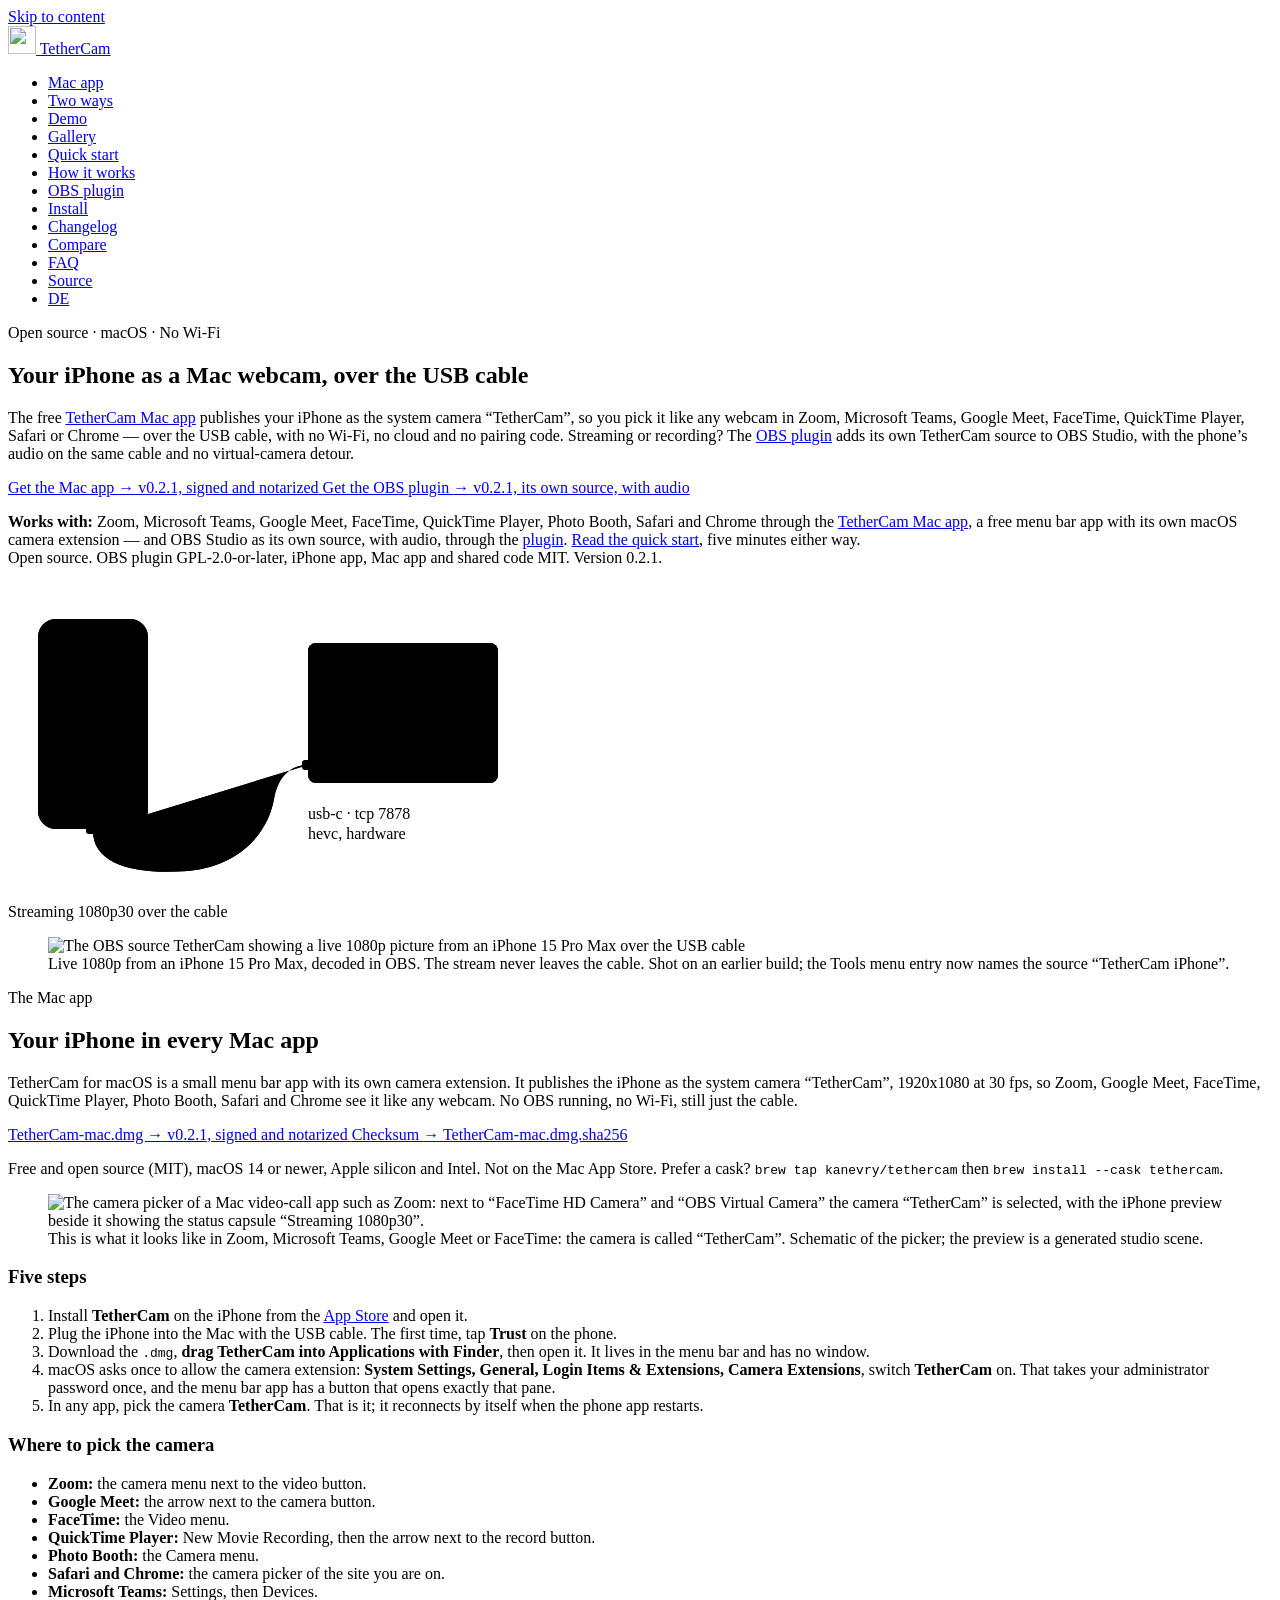
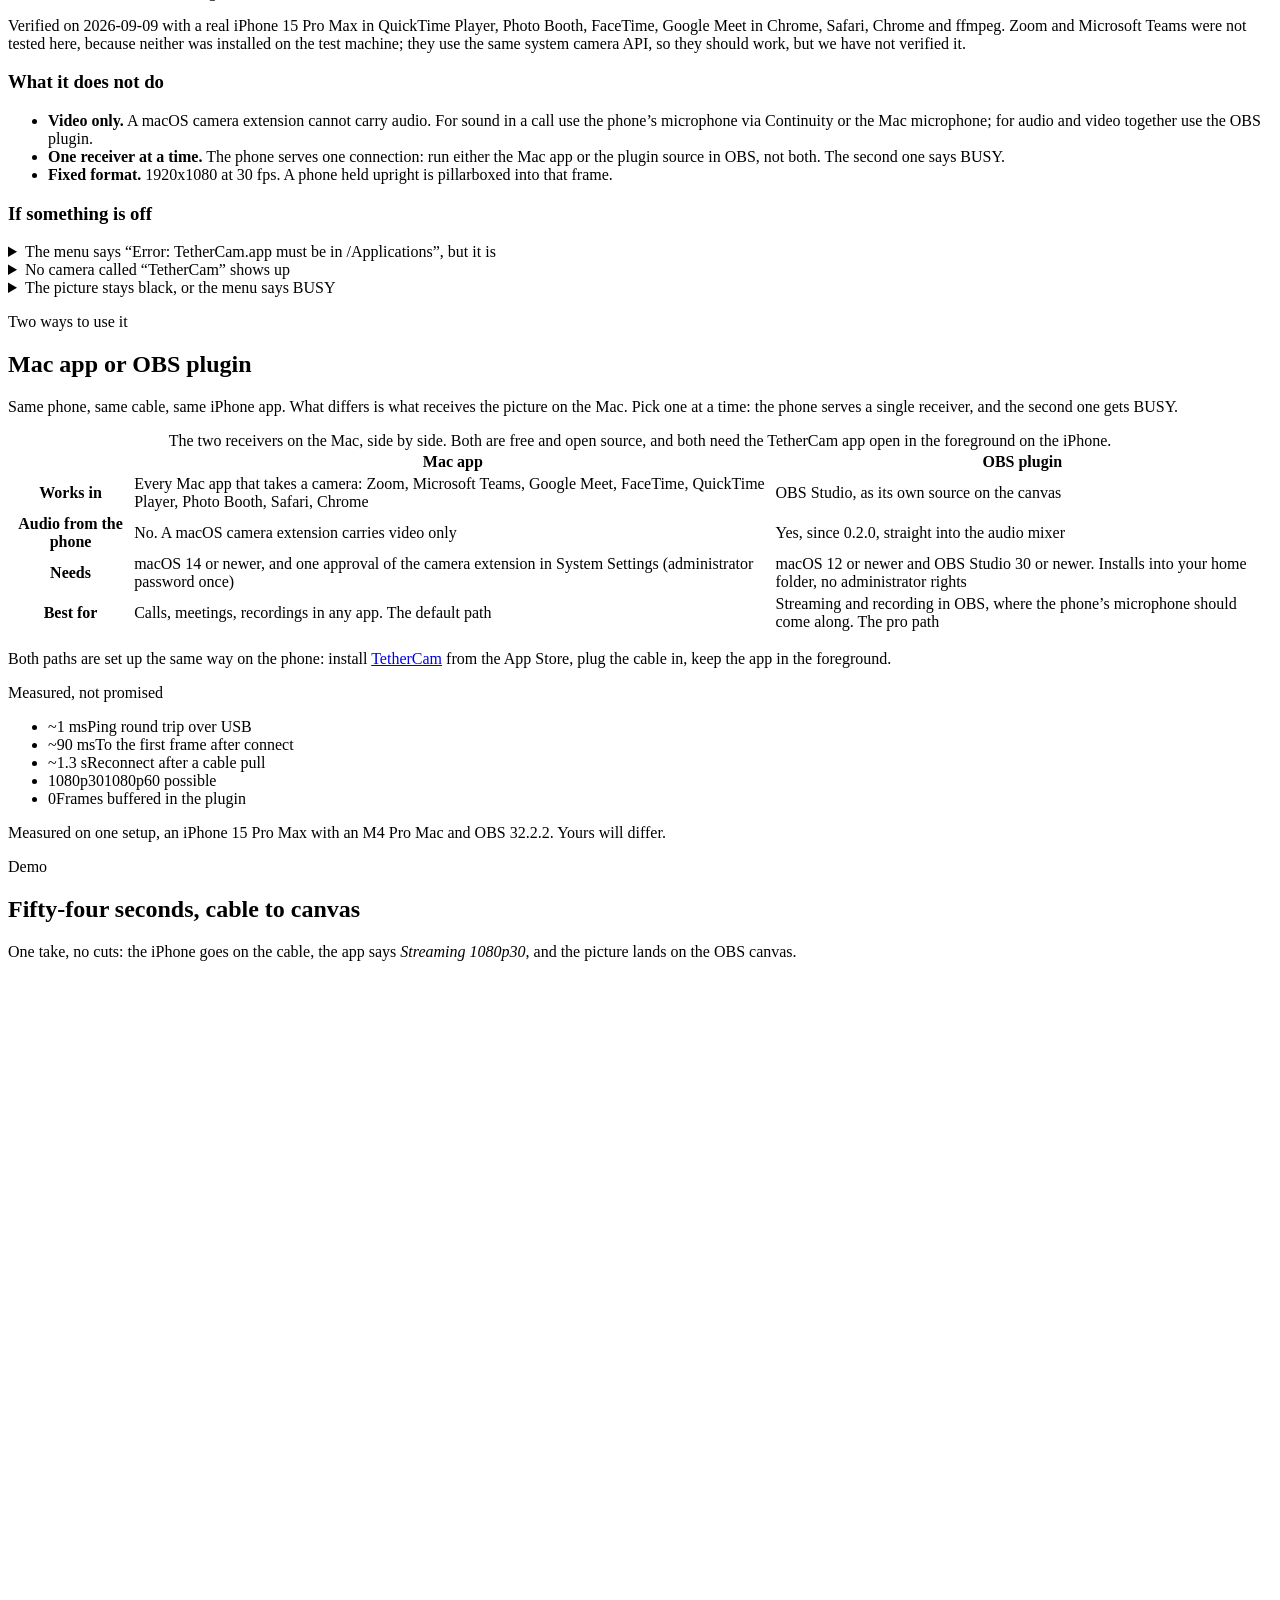
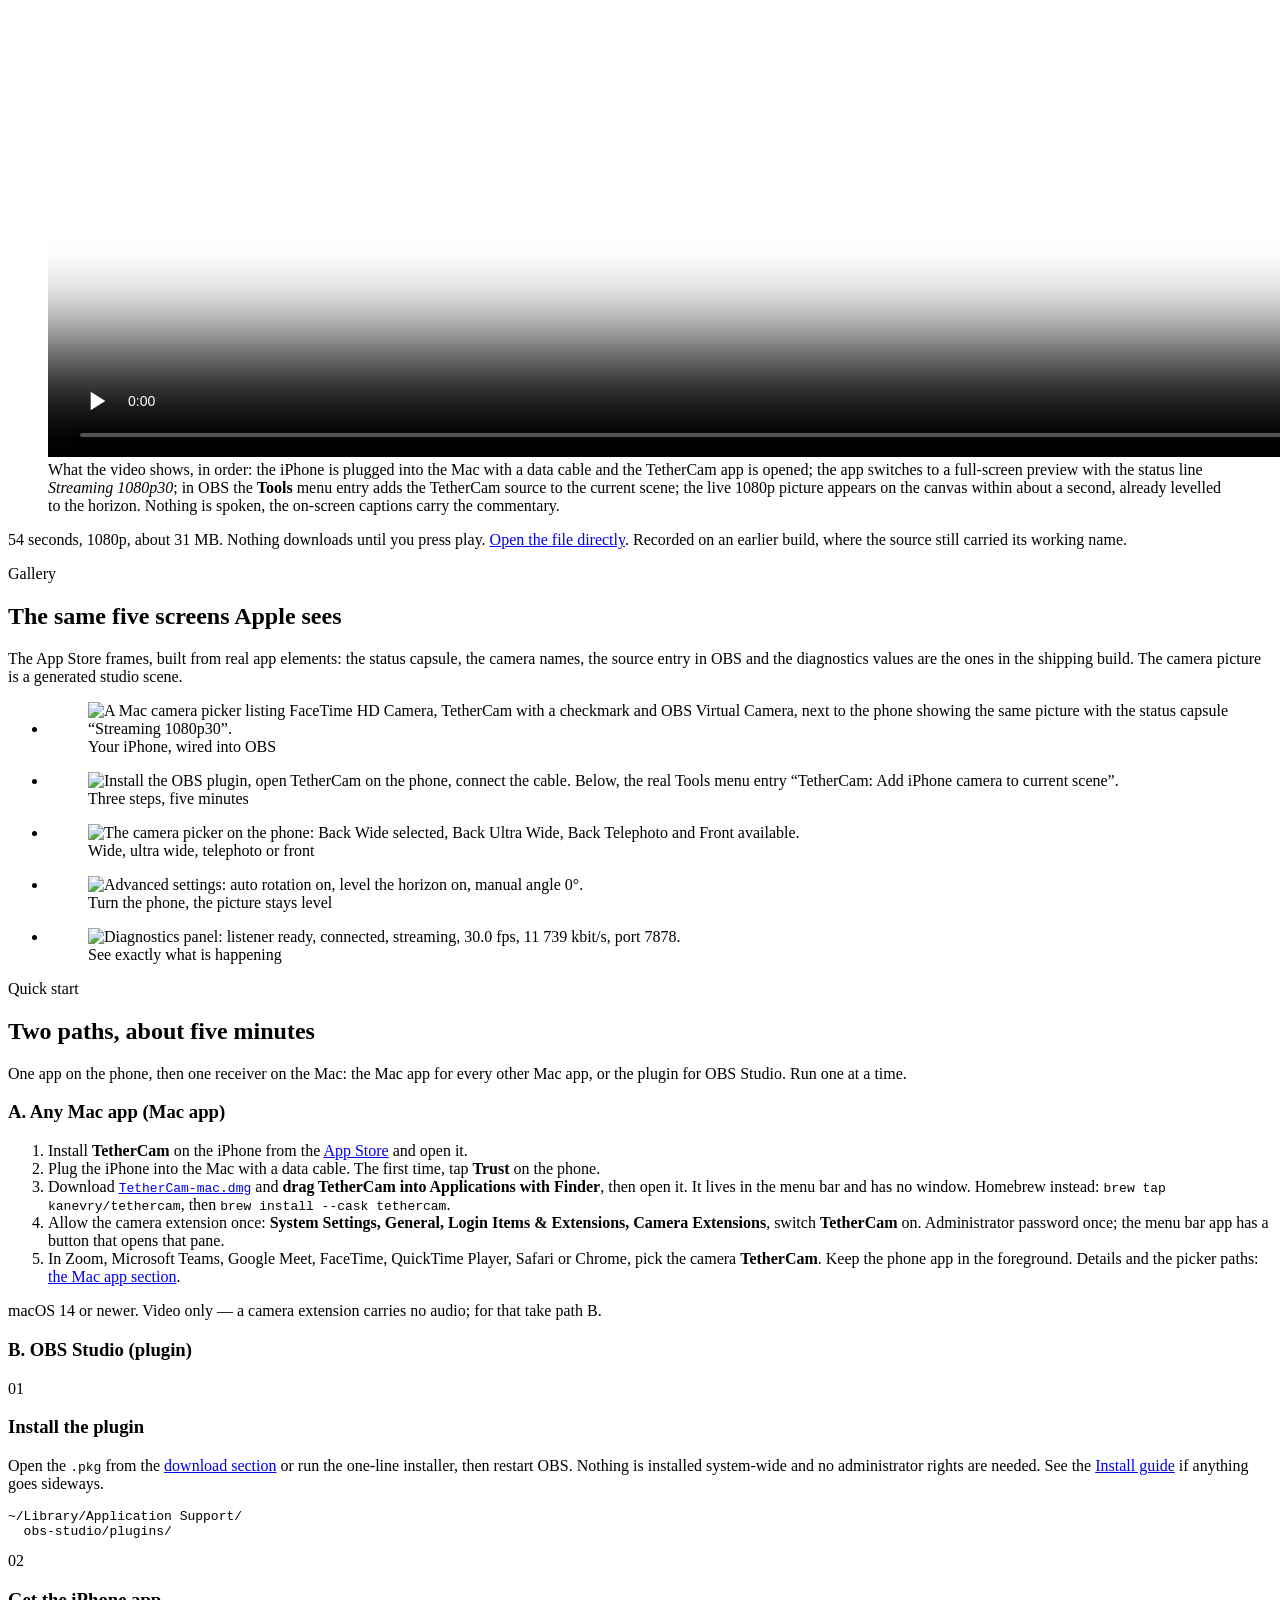
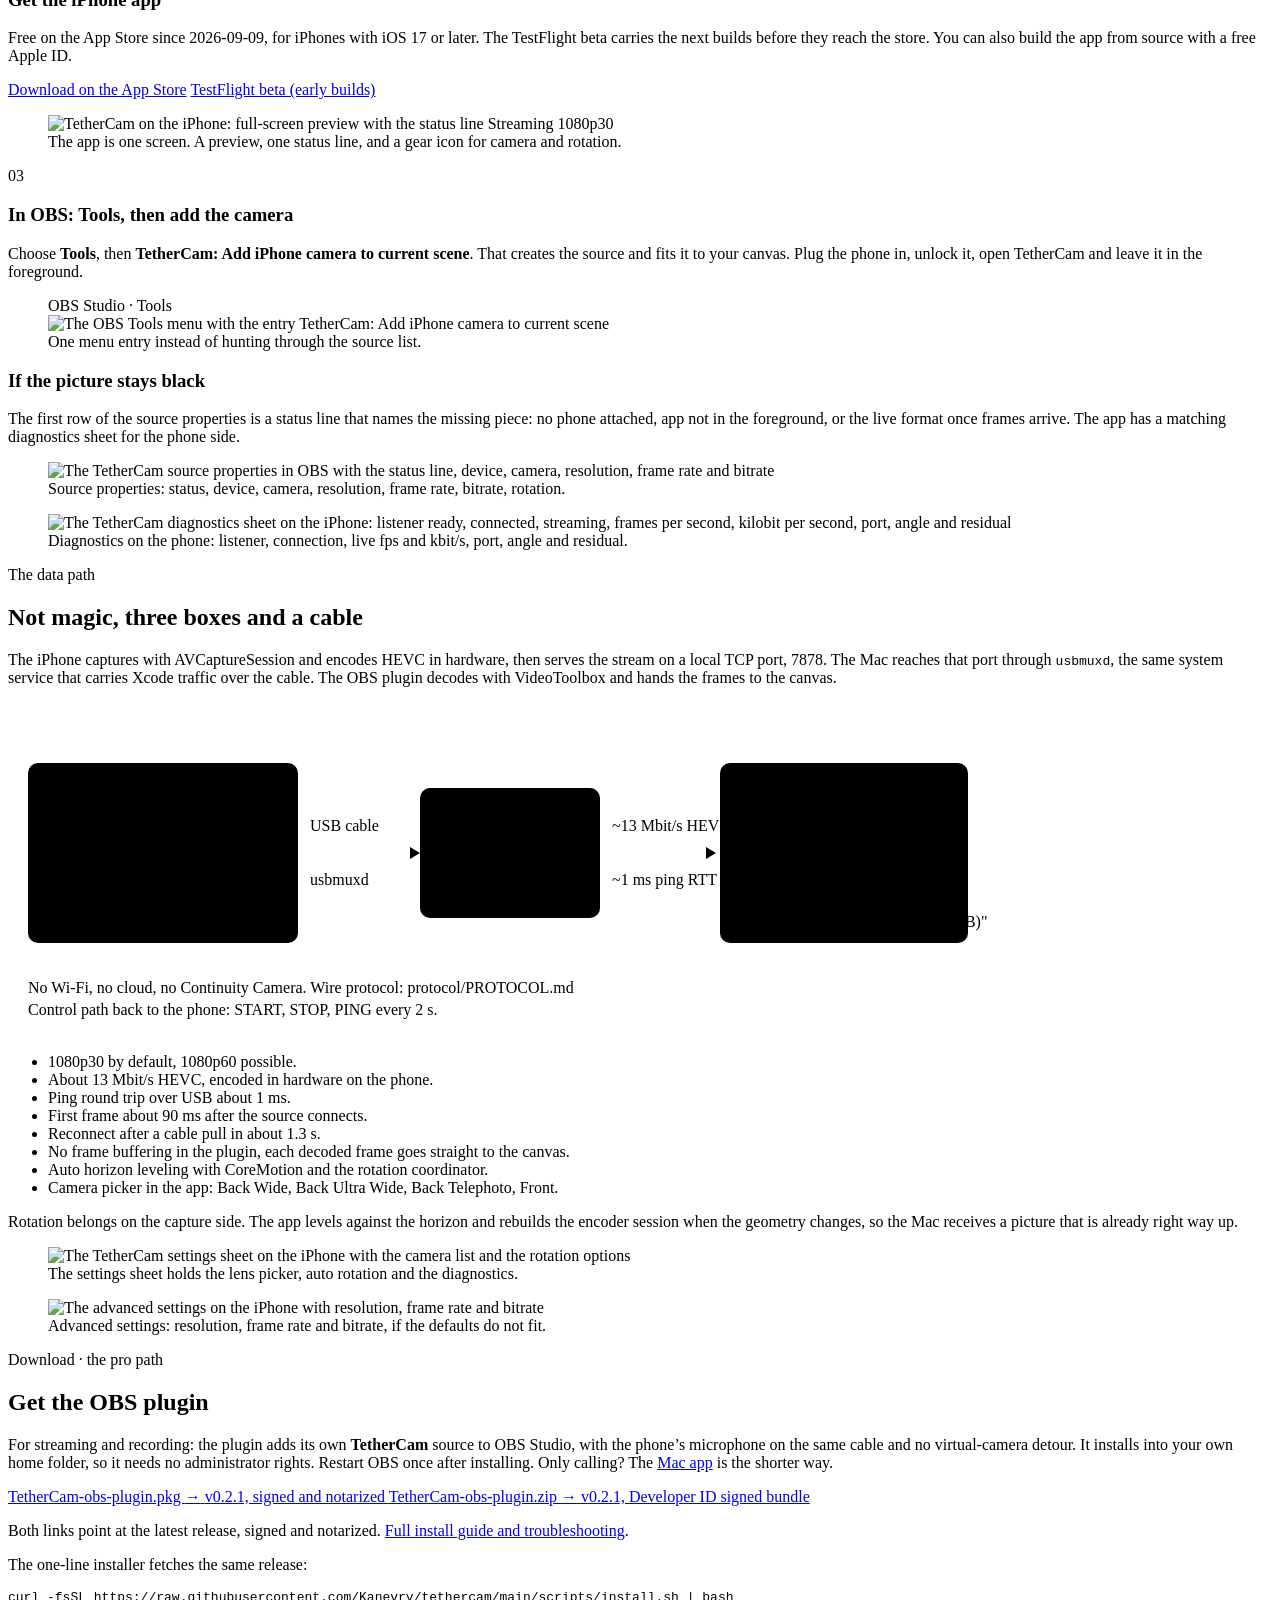
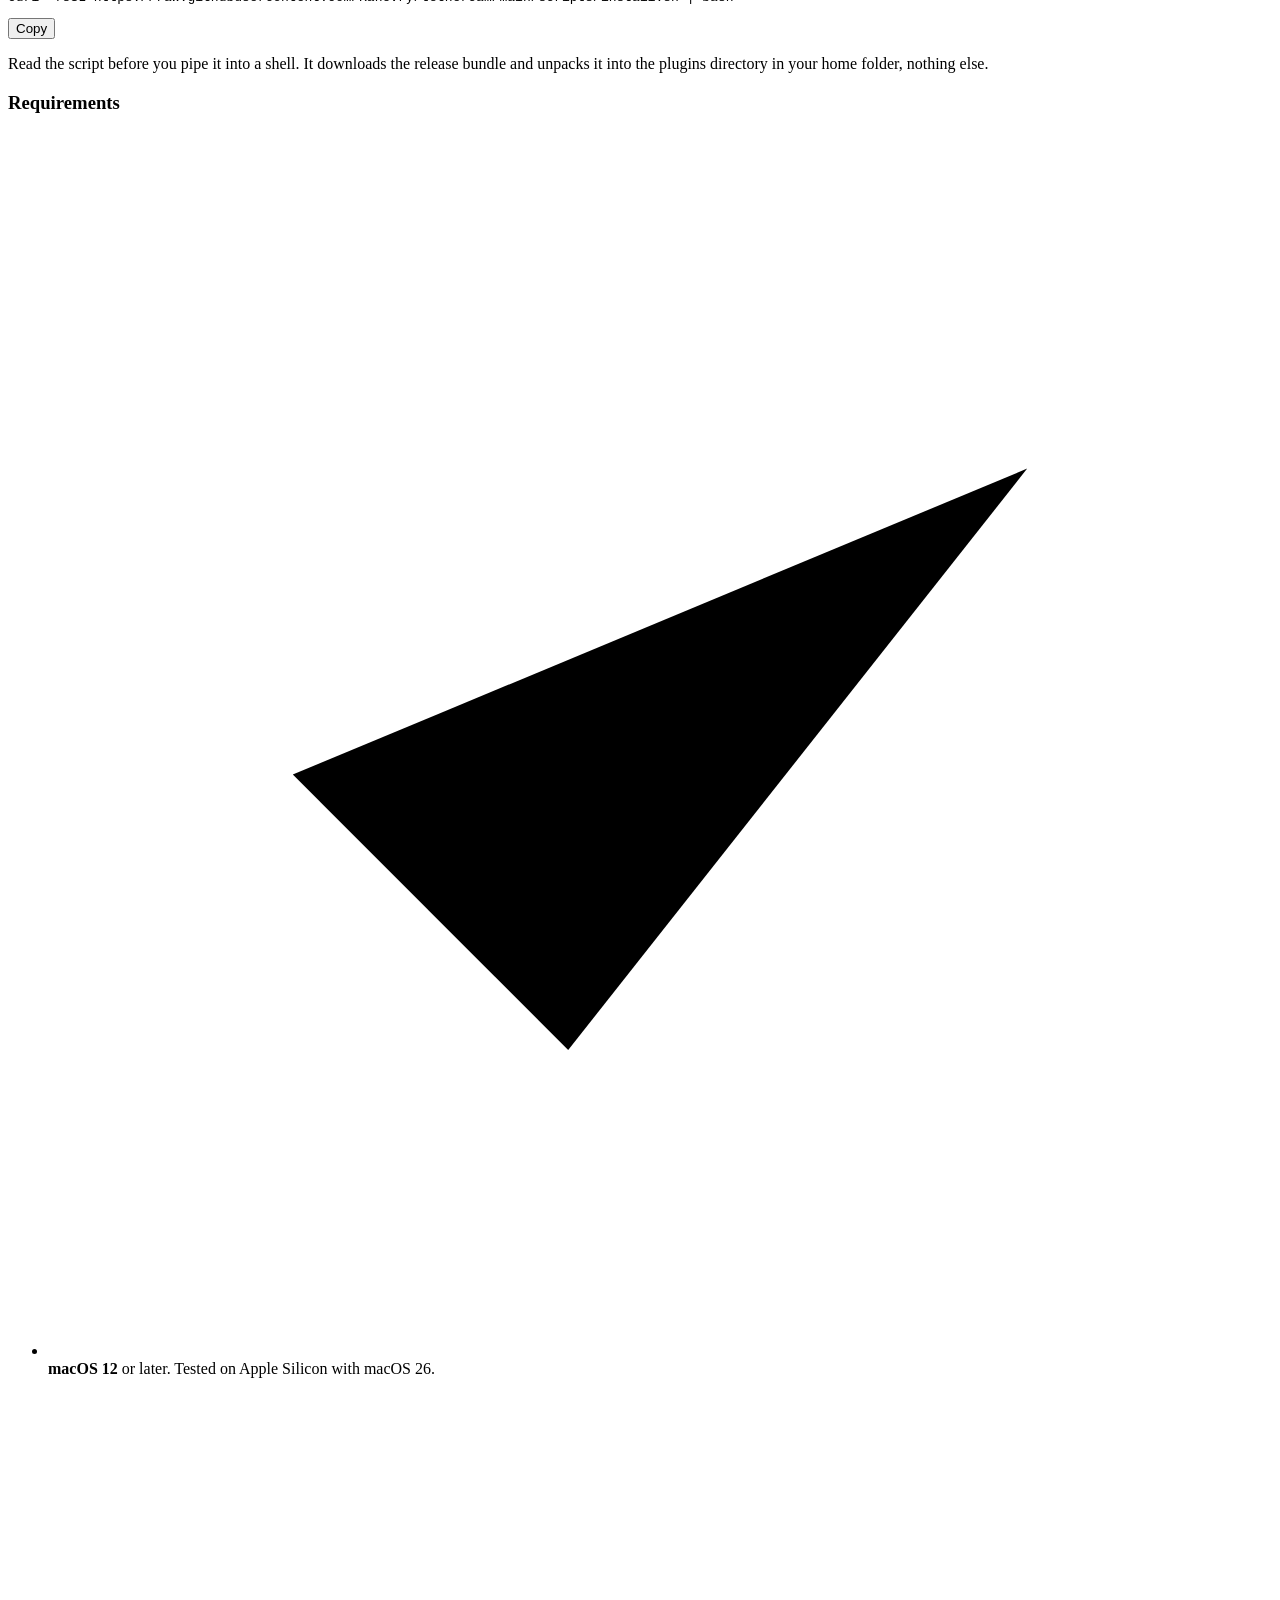
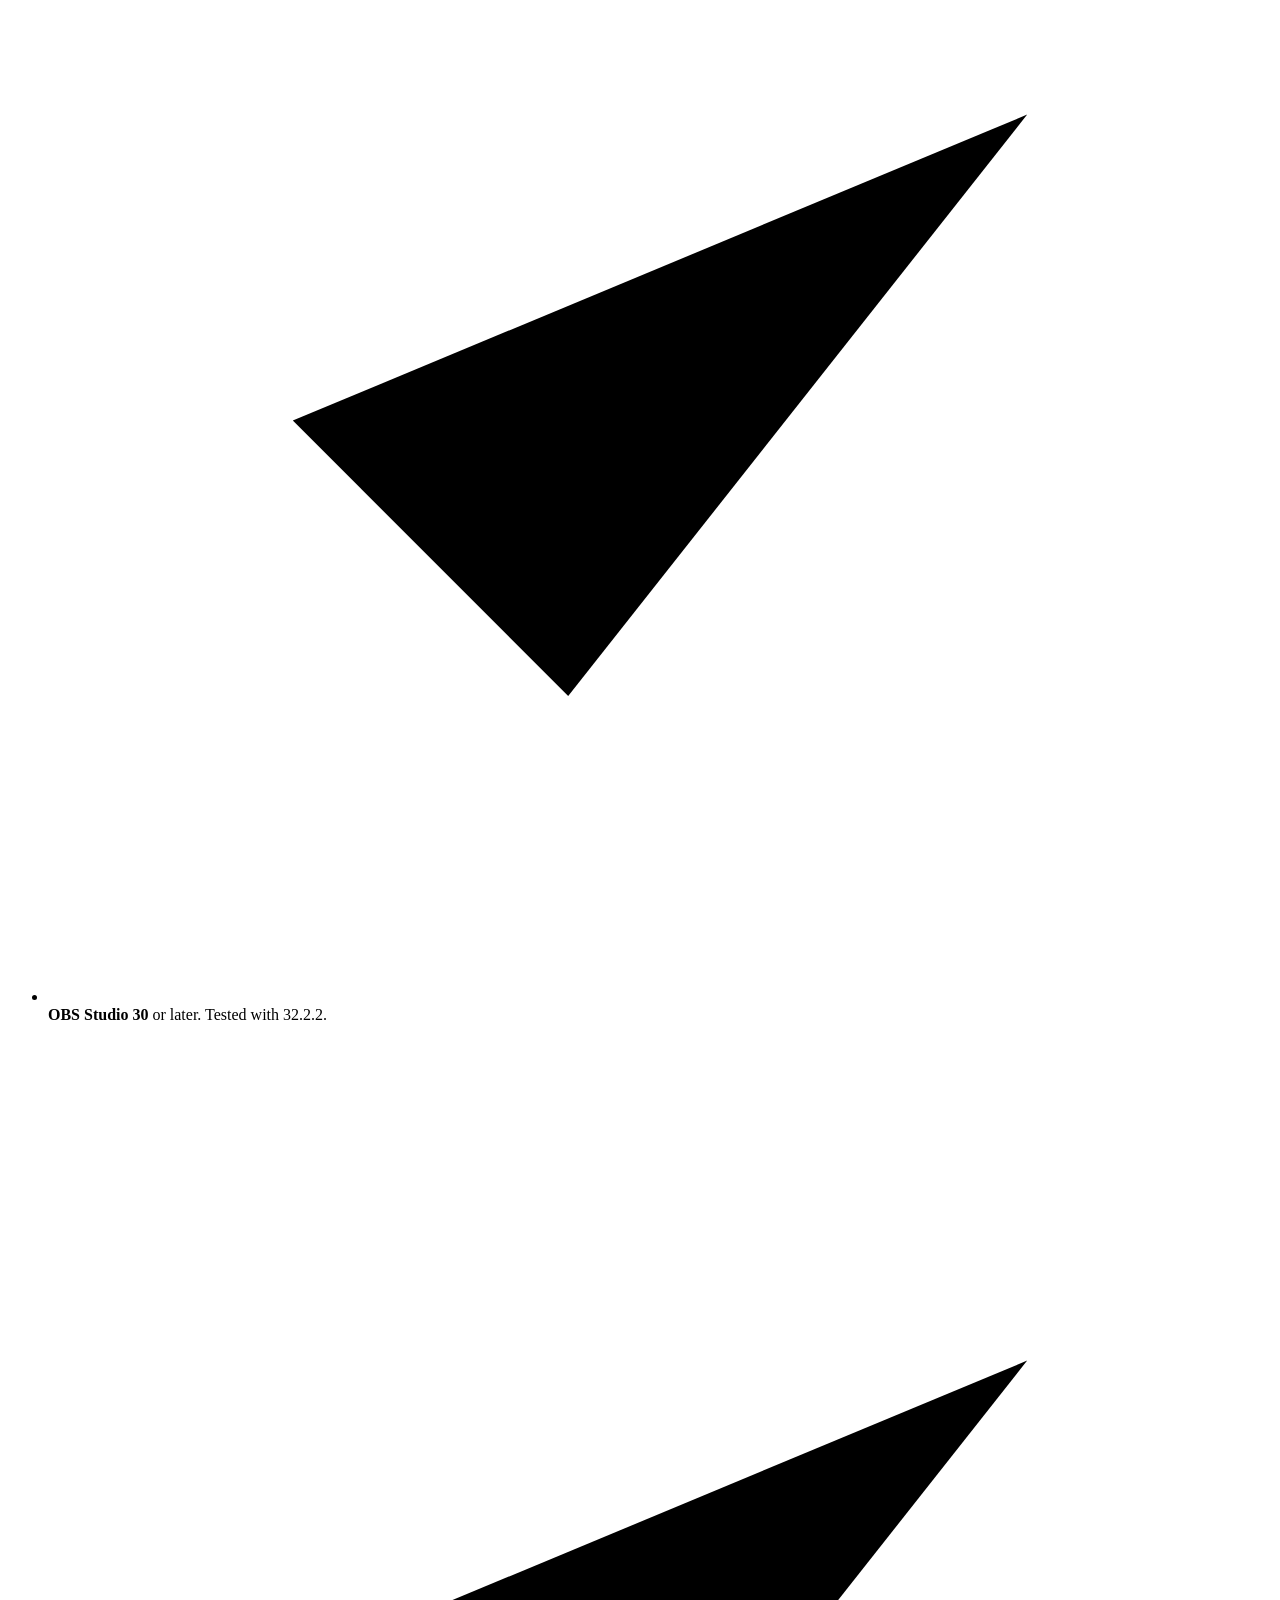
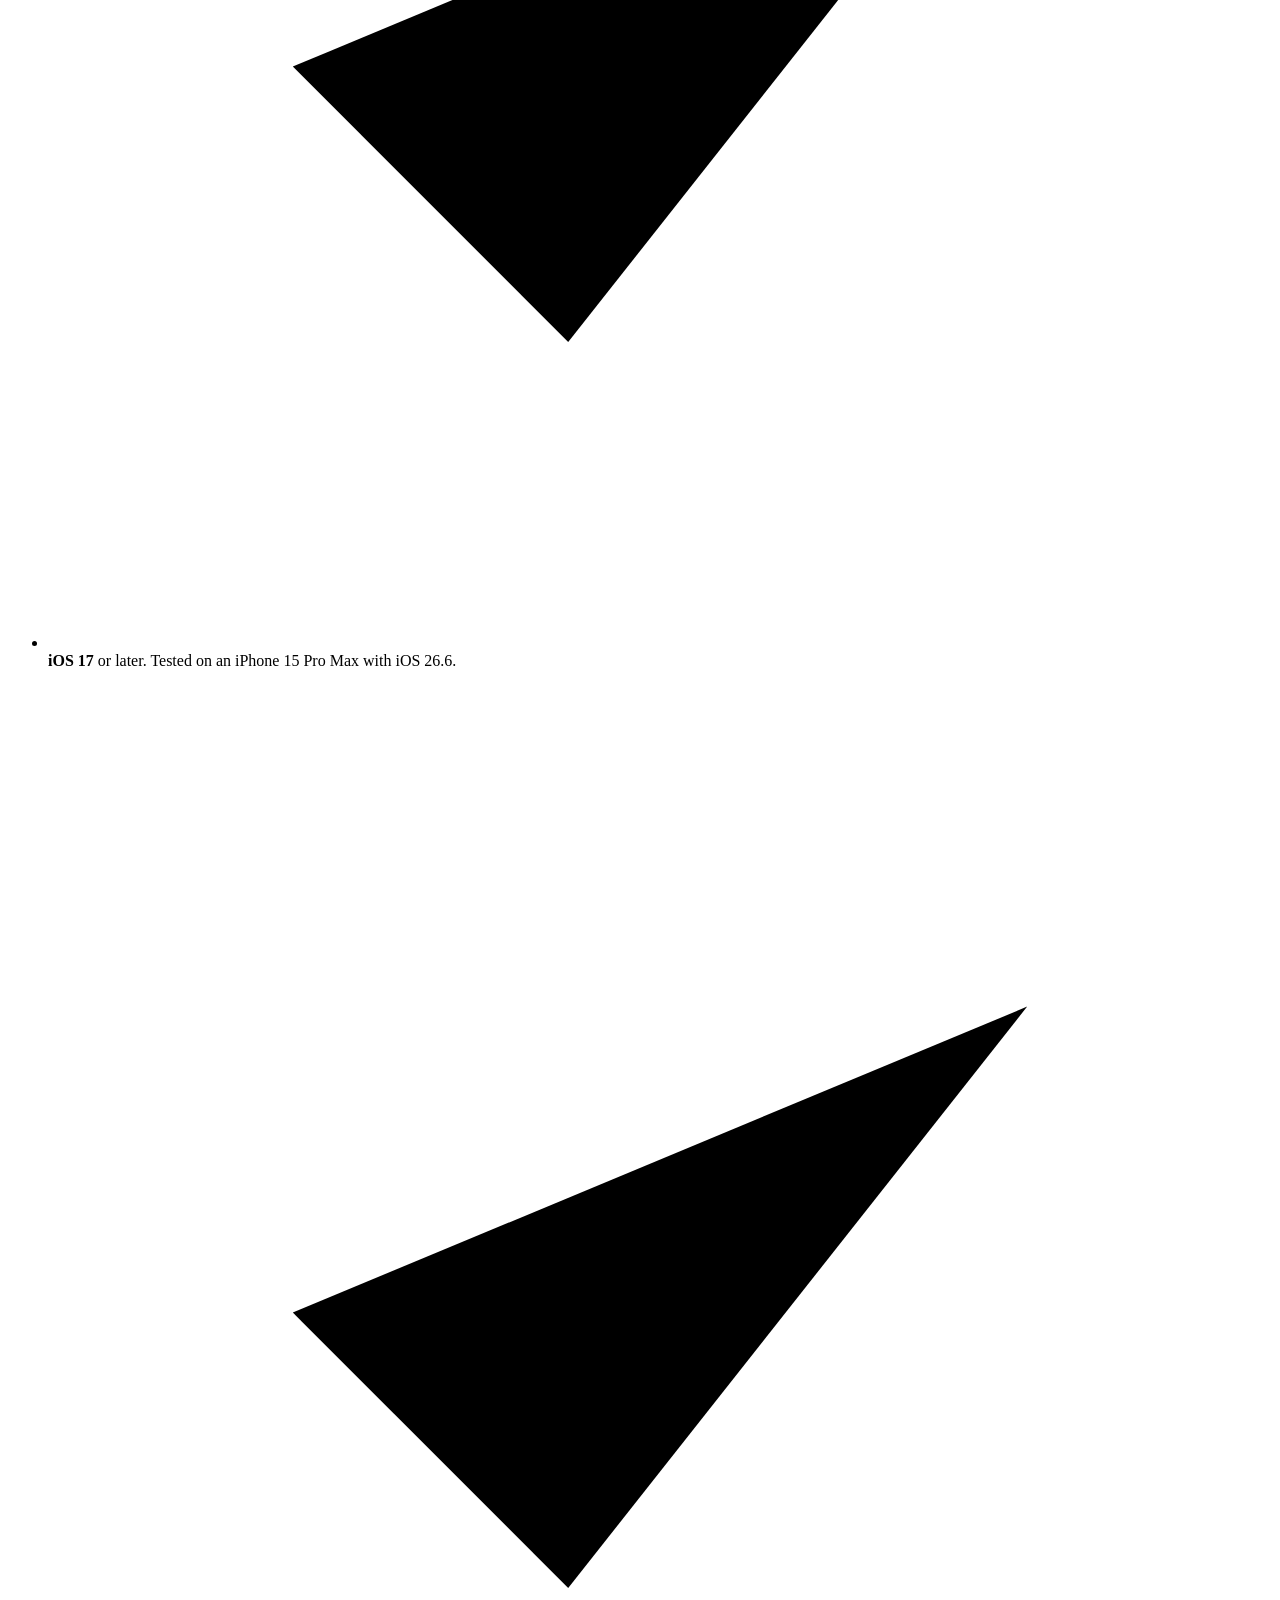
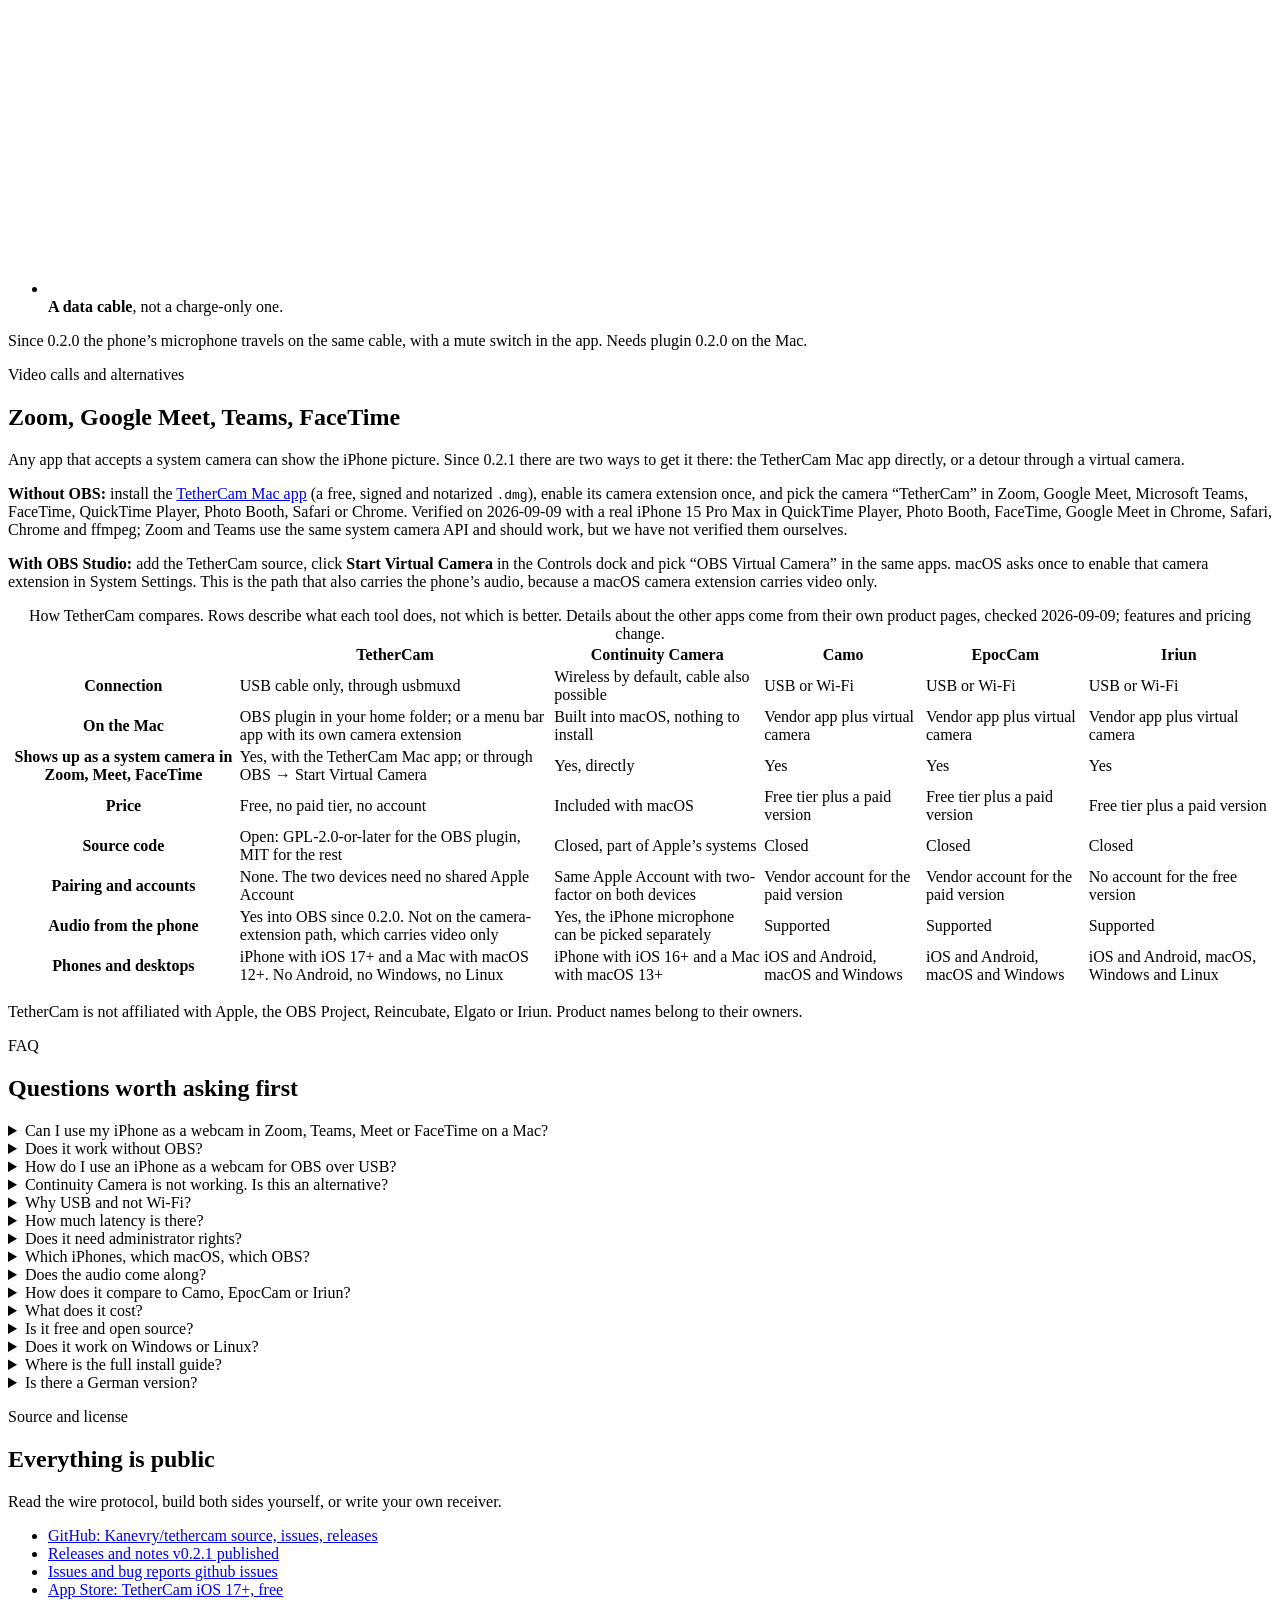
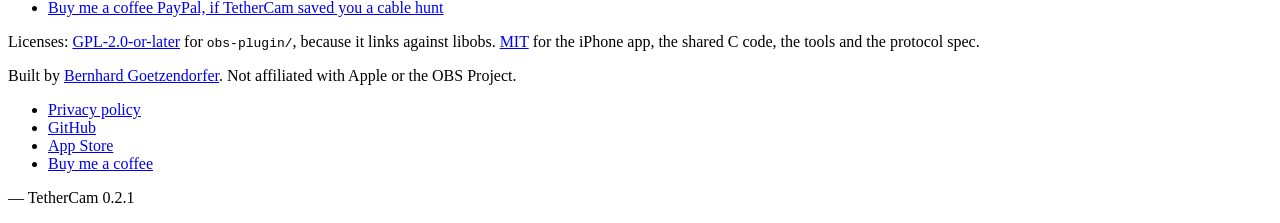
==== web/index.html @ 78fd4156 "docs(web,readme,packaging): reposition TetherCam as a wired Mac webcam, Mac app first, OBS as the pr" ====
<!DOCTYPE html>
<html lang="en">
<head>
<meta charset="utf-8">
<meta name="viewport" content="width=device-width, initial-scale=1">
<title>iPhone as a wired Mac webcam: Zoom, Teams, Meet, OBS | TetherCam</title>
<meta name="description" content="Turn your iPhone into a wired webcam for the Mac over the USB cable: the camera &quot;TetherCam&quot; in Zoom, Teams, Google Meet and FaceTime, and its own source in OBS Studio. No Wi-Fi, no cloud.">
<link rel="canonical" href="https://tethercam.app/">
<link rel="alternate" hreflang="en" href="https://tethercam.app/">
<link rel="alternate" hreflang="de" href="https://tethercam.app/de/">
<link rel="alternate" hreflang="x-default" href="https://tethercam.app/">
<meta name="author" content="Bernhard Goetzendorfer">
<meta name="theme-color" content="#0B0C10" media="(prefers-color-scheme: dark)">
<meta name="theme-color" content="#F7F6F3" media="(prefers-color-scheme: light)">

<meta property="og:type" content="website">
<meta property="og:site_name" content="TetherCam">
<meta property="og:url" content="https://tethercam.app/">
<meta property="og:title" content="iPhone as a wired webcam for Mac: Zoom, Teams, Meet, FaceTime, OBS">
<meta property="og:description" content="Your iPhone as a wired webcam for the Mac, over the USB cable: the camera &quot;TetherCam&quot; in Zoom, Teams, Meet and FaceTime, and its own source in OBS Studio. No Wi-Fi, no cloud, no pairing code.">
<meta property="og:image" content="https://tethercam.app/img/og.png">
<meta property="og:image:width" content="1200">
<meta property="og:image:height" content="630">
<meta property="og:image:alt" content="TetherCam: your iPhone as a wired webcam for your Mac">
<meta property="og:locale" content="en_US">
<meta name="twitter:card" content="summary_large_image">
<meta name="twitter:title" content="iPhone as a wired webcam for Mac: Zoom, Teams, Meet, FaceTime, OBS">
<meta name="twitter:description" content="Your iPhone as a wired webcam for the Mac, over the USB cable: the camera &quot;TetherCam&quot; in Zoom, Teams, Meet and FaceTime, and its own source in OBS Studio. No Wi-Fi, no cloud, no pairing code.">
<meta name="twitter:image" content="https://tethercam.app/img/og.png">

<link rel="icon" href="/favicon.ico" sizes="32x32">
<link rel="icon" href="/favicon.png" type="image/png" sizes="512x512">
<link rel="apple-touch-icon" href="/apple-touch-icon.png">
<link rel="manifest" href="/site.webmanifest">
<link rel="preload" href="/fonts/space-grotesk-var.woff2" as="font" type="font/woff2" crossorigin>
<link rel="alternate" type="text/plain" href="/llms.txt" title="llms.txt: plain-text summary for language models">
<link rel="stylesheet" href="/style.css">
<script src="/main.js" defer></script>
</head>
<body>
<a class="skip-link" href="#main">Skip to content</a>

<header class="site-header">
  <nav aria-label="Primary">
    <a class="brand" href="#top"><picture><source type="image/webp" srcset="/img/wordmark-56.webp"><img src="/img/icon-192.png" alt="" width="28" height="28"></picture> TetherCam</a>
    <ul>
      <li><a href="#mac-app">Mac app</a></li>
      <li><a href="#two-ways">Two ways</a></li>
      <li><a href="#demo">Demo</a></li>
      <li><a href="#gallery">Gallery</a></li>
      <li><a href="#quick-start">Quick start</a></li>
      <li><a href="#how-it-works">How it works</a></li>
      <li><a href="#download">OBS plugin</a></li>
      <li><a href="/install">Install</a></li>
      <li><a href="/changelog">Changelog</a></li>
      <li><a href="#compare">Compare</a></li>
      <li><a href="#faq">FAQ</a></li>
      <li><a href="#source">Source</a></li>
      <li><a href="/de/">DE</a></li>
    </ul>
  </nav>
</header>

<main id="main">

<section id="top" class="hero">
  <div class="grain"></div>
  <div class="wrap hero-grid">
    <div class="hero-copy">
      <p class="eyebrow rise">Open source &middot; macOS &middot; No Wi-Fi</p>
      <h1 class="rise-lcp">Your iPhone as a Mac webcam, <span class="hl">over the USB cable</span></h1>
      <p class="lede rise d1">The free <a href="#mac-app">TetherCam Mac app</a> publishes your iPhone as the system camera &ldquo;TetherCam&rdquo;, so you pick it like any webcam in Zoom, Microsoft Teams, Google Meet, FaceTime, QuickTime Player, Safari or Chrome &mdash; over the USB cable, with no Wi-Fi, no cloud and no pairing code. Streaming or recording? The <a href="#download">OBS plugin</a> adds its own TetherCam source to OBS Studio, with the phone&rsquo;s audio on the same cable and no virtual-camera detour.</p>
      <p class="actions rise d2">
        <a class="btn btn-primary btn--stack" href="#mac-app">
          <span>Get the Mac app <span class="arw" aria-hidden="true">&rarr;</span></span>
          <span class="btn-sub">v0.2.1, signed and notarized</span>
        </a>
        <a class="btn btn-secondary btn--stack" href="#download">
          <span>Get the OBS plugin <span class="arw" aria-hidden="true">&rarr;</span></span>
          <span class="btn-sub" data-release="pkg">v0.2.1, its own source, with audio</span>
        </a>
      </p>
      <p class="meta hero-meta rise d3"><b>Works with:</b> Zoom, Microsoft Teams, Google Meet, FaceTime, QuickTime Player, Photo Booth, Safari and Chrome through the <a href="#mac-app">TetherCam Mac app</a>, a free menu bar app with its own macOS camera extension &mdash; and OBS Studio as its own source, with audio, through the <a href="#download">plugin</a>. <a href="#quick-start">Read the quick start</a>, five minutes either way.<br>Open source. OBS plugin GPL-2.0-or-later, iPhone app, Mac app and shared code MIT. Version 0.2.1.</p>
    </div>

    <div class="signature rise d4">
      <svg viewBox="0 0 520 300" width="520" height="300" aria-hidden="true" focusable="false" xmlns="http://www.w3.org/2000/svg">
        <rect class="sig-fill" x="30" y="36" width="110" height="210" rx="18"/>
        <rect class="sig-frame" x="30" y="36" width="110" height="210" rx="18"/>
        <rect class="sig-screen" x="38" y="44" width="94" height="194" rx="13"/>
        <rect class="sig-muted" x="68" y="54" width="34" height="5" rx="2.5" opacity="0.45"/>
        <rect class="sig-accent" x="46" y="76" width="78" height="112" rx="6" opacity="0.16"/>
        <rect class="sig-frame" x="46" y="76" width="78" height="112" rx="6"/>
        <circle class="sig-accent" cx="85" cy="132" r="13" opacity="0.5"/>
        <rect class="sig-muted" x="46" y="200" width="52" height="4" rx="2" opacity="0.4"/>
        <rect class="sig-muted" x="46" y="212" width="34" height="4" rx="2" opacity="0.25"/>

        <rect class="sig-fill" x="300" y="60" width="190" height="140" rx="8"/>
        <rect class="sig-frame" x="300" y="60" width="190" height="140" rx="8"/>
        <path class="sig-frame" d="M 300 90 L 490 90"/>
        <circle class="sig-muted" cx="316" cy="75" r="3.5" opacity="0.55"/>
        <circle class="sig-muted" cx="329" cy="75" r="3.5" opacity="0.4"/>
        <circle class="sig-muted" cx="342" cy="75" r="3.5" opacity="0.3"/>
        <rect class="sig-screen" x="312" y="100" width="166" height="90" rx="4"/>
        <rect class="sig-accent" x="322" y="108" width="146" height="74" rx="3" opacity="0.16"/>
        <rect class="sig-frame" x="322" y="108" width="146" height="74" rx="3"/>
        <circle class="sig-accent" cx="395" cy="145" r="12" opacity="0.5"/>

        <path class="cable-path" pathLength="1" d="M 85 248 C 85 282 128 292 180 288 C 232 283 260 250 266 216 C 270 194 282 182 300 182"/>
        <path class="cable-pulse" pathLength="1" d="M 85 248 C 85 282 128 292 180 288 C 232 283 260 250 266 216 C 270 194 282 182 300 182"/>
        <rect class="sig-plug" x="78" y="242" width="14" height="9" rx="3"/>
        <rect class="sig-plug" x="294" y="177" width="14" height="10" rx="3"/>

        <text class="sig-label" x="300" y="236">usb-c &#183; tcp 7878</text>
        <text class="sig-label" x="300" y="256">hevc, hardware</text>
      </svg>
      <p class="sig-status"><span class="dot signal-dot"></span> Streaming 1080p30 over the cable</p>
    </div>
  </div>

  <div class="wrap hero-figure">
    <figure data-reveal>
      <div class="frame">
        <picture>
          <source type="image/webp" srcset="/img/obs-iphone-live.webp">
          <img src="/img/obs-iphone-live.png" width="1600" height="1166" alt="The OBS source TetherCam showing a live 1080p picture from an iPhone 15 Pro Max over the USB cable" fetchpriority="high" decoding="async">
        </picture>
      </div>
      <figcaption>Live 1080p from an iPhone 15 Pro Max, decoded in OBS. The stream never leaves the cable. Shot on an earlier build; the Tools menu entry now names the source &ldquo;TetherCam iPhone&rdquo;.</figcaption>
    </figure>
  </div>
</section>

<section id="mac-app" class="section">
  <div class="wrap">
    <p class="eyebrow" data-reveal>The Mac app</p>
    <h2 data-reveal>Your iPhone in every Mac app</h2>
    <p class="lede" data-reveal>TetherCam for macOS is a small menu bar app with its own camera extension. It publishes the iPhone as the system camera &ldquo;TetherCam&rdquo;, 1920x1080 at 30 fps, so Zoom, Google Meet, FaceTime, QuickTime Player, Photo Booth, Safari and Chrome see it like any webcam. No OBS running, no Wi-Fi, still just the cable.</p>

    <p class="actions" data-reveal>
      <a class="btn btn-primary btn--stack" href="https://github.com/Kanevry/tethercam/releases/latest/download/TetherCam-mac.dmg">
        <span>TetherCam-mac.dmg <span class="arw" aria-hidden="true">&rarr;</span></span>
        <span class="btn-sub">v0.2.1, signed and notarized</span>
      </a>
      <a class="btn btn-secondary btn--stack" href="https://github.com/Kanevry/tethercam/releases/latest/download/TetherCam-mac.dmg.sha256">
        <span>Checksum <span class="arw" aria-hidden="true">&rarr;</span></span>
        <span class="btn-sub">TetherCam-mac.dmg.sha256</span>
      </a>
    </p>
    <p class="notice" data-reveal>Free and open source (MIT), macOS 14 or newer, Apple silicon and Intel. Not on the Mac App Store. Prefer a cask? <code>brew tap kanevry/tethercam</code> then <code>brew install --cask tethercam</code>.</p>

    <figure data-reveal>
      <div class="frame">
        <picture>
          <source type="image/webp" srcset="/img/mac-app-zoom.webp">
          <img src="/img/mac-app-zoom.png" width="1600" height="840" alt="The camera picker of a Mac video-call app such as Zoom: next to &ldquo;FaceTime HD Camera&rdquo; and &ldquo;OBS Virtual Camera&rdquo; the camera &ldquo;TetherCam&rdquo; is selected, with the iPhone preview beside it showing the status capsule &ldquo;Streaming 1080p30&rdquo;." loading="lazy" decoding="async">
        </picture>
      </div>
      <figcaption>This is what it looks like in Zoom, Microsoft Teams, Google Meet or FaceTime: the camera is called &ldquo;TetherCam&rdquo;. Schematic of the picker; the preview is a generated studio scene.</figcaption>
    </figure>

    <h3 class="prose" data-reveal>Five steps</h3>
    <ol class="prose" data-reveal>
      <li>Install <strong>TetherCam</strong> on the iPhone from the <a href="https://apps.apple.com/us/app/tethercam/id6808997521" rel="noopener">App Store</a> and open it.</li>
      <li>Plug the iPhone into the Mac with the USB cable. The first time, tap <strong>Trust</strong> on the phone.</li>
      <li>Download the <code>.dmg</code>, <strong>drag TetherCam into Applications with Finder</strong>, then open it. It lives in the menu bar and has no window.</li>
      <li>macOS asks once to allow the camera extension: <strong>System Settings, General, Login Items &amp; Extensions, Camera Extensions</strong>, switch <strong>TetherCam</strong> on. That takes your administrator password once, and the menu bar app has a button that opens exactly that pane.</li>
      <li>In any app, pick the camera <strong>TetherCam</strong>. That is it; it reconnects by itself when the phone app restarts.</li>
    </ol>

    <h3 class="prose" data-reveal>Where to pick the camera</h3>
    <ul class="prose" data-reveal>
      <li><strong>Zoom:</strong> the camera menu next to the video button.</li>
      <li><strong>Google Meet:</strong> the arrow next to the camera button.</li>
      <li><strong>FaceTime:</strong> the Video menu.</li>
      <li><strong>QuickTime Player:</strong> New Movie Recording, then the arrow next to the record button.</li>
      <li><strong>Photo Booth:</strong> the Camera menu.</li>
      <li><strong>Safari and Chrome:</strong> the camera picker of the site you are on.</li>
      <li><strong>Microsoft Teams:</strong> Settings, then Devices.</li>
    </ul>
    <p class="meta" data-reveal>Verified on 2026-09-09 with a real iPhone 15 Pro Max in QuickTime Player, Photo Booth, FaceTime, Google Meet in Chrome, Safari, Chrome and ffmpeg. Zoom and Microsoft Teams were not tested here, because neither was installed on the test machine; they use the same system camera API, so they should work, but we have not verified it.</p>

    <h3 class="prose" data-reveal>What it does not do</h3>
    <ul class="prose" data-reveal>
      <li><strong>Video only.</strong> A macOS camera extension cannot carry audio. For sound in a call use the phone&rsquo;s microphone via Continuity or the Mac microphone; for audio and video together use the OBS plugin.</li>
      <li><strong>One receiver at a time.</strong> The phone serves one connection: run either the Mac app or the plugin source in OBS, not both. The second one says BUSY.</li>
      <li><strong>Fixed format.</strong> 1920x1080 at 30 fps. A phone held upright is pillarboxed into that frame.</li>
    </ul>

    <h3 class="prose" data-reveal>If something is off</h3>
    <div class="faq-list prose">
      <details class="faq" data-reveal>
        <summary>The menu says &ldquo;Error: TetherCam.app must be in /Applications&rdquo;, but it is</summary>
        <div class="answer"><p>Something other than Finder copied the app while it still carried the quarantine flag, so macOS App Translocation runs it from a random read-only path. Drag the app into <code>/Applications</code> with <strong>Finder</strong>, or run <code>xattr -dr com.apple.quarantine /Applications/TetherCam.app</code> and open it again.</p></div>
      </details>
      <details class="faq" data-reveal>
        <summary>No camera called &ldquo;TetherCam&rdquo; shows up</summary>
        <div class="answer"><p>The camera extension is not enabled yet: System Settings, General, Login Items &amp; Extensions, Camera Extensions, switch TetherCam on. Apps read the camera list when they launch, so quit and reopen the app that should show it.</p></div>
      </details>
      <details class="faq" data-reveal>
        <summary>The picture stays black, or the menu says BUSY</summary>
        <div class="answer"><p>Another receiver already holds the phone. Close the TetherCam source in OBS, or whatever else is connected, then reconnect. And make sure TetherCam is open and in the foreground on the phone; iOS suspends the listener as soon as the app goes to the background.</p></div>
      </details>
    </div>
  </div>
</section>

<section id="two-ways" class="section">
  <div class="wrap">
    <p class="eyebrow" data-reveal>Two ways to use it</p>
    <h2 data-reveal>Mac app or OBS plugin</h2>
    <p class="lede" data-reveal>Same phone, same cable, same iPhone app. What differs is what receives the picture on the Mac. Pick one at a time: the phone serves a single receiver, and the second one gets BUSY.</p>

    <div class="cmp-scroll" data-reveal>
      <table class="cmp">
        <caption>The two receivers on the Mac, side by side. Both are free and open source, and both need the TetherCam app open in the foreground on the iPhone.</caption>
        <thead>
          <tr>
            <th scope="col">&nbsp;</th>
            <th scope="col" class="cmp-self">Mac app</th>
            <th scope="col">OBS plugin</th>
          </tr>
        </thead>
        <tbody>
          <tr>
            <th scope="row">Works in</th>
            <td class="cmp-self">Every Mac app that takes a camera: Zoom, Microsoft Teams, Google Meet, FaceTime, QuickTime Player, Photo Booth, Safari, Chrome</td>
            <td>OBS Studio, as its own source on the canvas</td>
          </tr>
          <tr>
            <th scope="row">Audio from the phone</th>
            <td class="cmp-self">No. A macOS camera extension carries video only</td>
            <td>Yes, since 0.2.0, straight into the audio mixer</td>
          </tr>
          <tr>
            <th scope="row">Needs</th>
            <td class="cmp-self">macOS 14 or newer, and one approval of the camera extension in System Settings (administrator password once)</td>
            <td>macOS 12 or newer and OBS Studio 30 or newer. Installs into your home folder, no administrator rights</td>
          </tr>
          <tr>
            <th scope="row">Best for</th>
            <td class="cmp-self">Calls, meetings, recordings in any app. The default path</td>
            <td>Streaming and recording in OBS, where the phone&rsquo;s microphone should come along. The pro path</td>
          </tr>
        </tbody>
      </table>
    </div>
    <p class="meta" data-reveal>Both paths are set up the same way on the phone: install <a href="https://apps.apple.com/us/app/tethercam/id6808997521" rel="noopener">TetherCam</a> from the App Store, plug the cable in, keep the app in the foreground.</p>
  </div>
</section>

<section class="section" aria-label="Measured numbers">
  <div class="wrap">
    <p class="eyebrow" data-reveal>Measured, not promised</p>
    <ul class="proof" data-reveal>
      <li><span class="pv">~1 ms</span><span class="pl">Ping round trip over USB</span></li>
      <li><span class="pv">~90 ms</span><span class="pl">To the first frame after connect</span></li>
      <li><span class="pv">~1.3 s</span><span class="pl">Reconnect after a cable pull</span></li>
      <li><span class="pv">1080p30</span><span class="pl">1080p60 possible</span></li>
      <li><span class="pv">0</span><span class="pl">Frames buffered in the plugin</span></li>
    </ul>
    <p class="meta proof-note" data-reveal>Measured on one setup, an iPhone 15 Pro Max with an M4 Pro Mac and OBS 32.2.2. Yours will differ.</p>
  </div>
</section>

<section id="demo" class="section">
  <div class="wrap">
    <p class="eyebrow" data-reveal>Demo</p>
    <h2 data-reveal>Fifty-four seconds, cable to canvas</h2>
    <p class="lede" data-reveal>One take, no cuts: the iPhone goes on the cable, the app says <em>Streaming 1080p30</em>, and the picture lands on the OBS canvas.</p>

    <figure class="video-figure" data-reveal>
      <div class="frame">
        <video controls playsinline preload="none" poster="/img/demo-poster.webp"
               width="1920" height="1080"
               aria-describedby="demo-desc">
          <source src="/demo.mp4" type="video/mp4">
          <p>Your browser cannot play this video. <a href="/demo.mp4">Download the demo file (MP4, 31&nbsp;MB)</a>.</p>
        </video>
      </div>
      <figcaption id="demo-desc">What the video shows, in order: the iPhone is plugged into the Mac with a data cable and the TetherCam app is opened; the app switches to a full-screen preview with the status line <em>Streaming 1080p30</em>; in OBS the <strong>Tools</strong> menu entry adds the TetherCam source to the current scene; the live 1080p picture appears on the canvas within about a second, already levelled to the horizon. Nothing is spoken, the on-screen captions carry the commentary.</figcaption>
    </figure>

    <p class="meta" data-reveal>54 seconds, 1080p, about 31&nbsp;MB. Nothing downloads until you press play. <a href="/demo.mp4">Open the file directly</a>. Recorded on an earlier build, where the source still carried its working name.</p>
  </div>
</section>

<section id="gallery" class="section">
  <div class="wrap">
    <p class="eyebrow" data-reveal>Gallery</p>
    <h2 data-reveal>The same five screens Apple sees</h2>
    <p class="lede" data-reveal>The App Store frames, built from real app elements: the status capsule, the camera names, the source entry in OBS and the diagnostics values are the ones in the shipping build. The camera picture is a generated studio scene.</p>
    <div class="gallery" data-reveal tabindex="0" aria-label="App Store screenshots, scroll horizontally">
      <ul class="gallery-track">
        <li class="gallery-item">
          <figure>
            <img src="/img/store-01-hero-wired-into-mac.webp" width="1398" height="645" loading="lazy" decoding="async" alt="A Mac camera picker listing FaceTime HD Camera, TetherCam with a checkmark and OBS Virtual Camera, next to the phone showing the same picture with the status capsule “Streaming 1080p30”.">
            <figcaption>Your iPhone, wired into OBS</figcaption>
          </figure>
        </li>
        <li class="gallery-item">
          <figure>
            <img src="/img/store-02-three-steps.webp" width="1398" height="645" loading="lazy" decoding="async" alt="Install the OBS plugin, open TetherCam on the phone, connect the cable. Below, the real Tools menu entry “TetherCam: Add iPhone camera to current scene”.">
            <figcaption>Three steps, five minutes</figcaption>
          </figure>
        </li>
        <li class="gallery-item">
          <figure>
            <img src="/img/store-03-lens-picker.webp" width="1398" height="645" loading="lazy" decoding="async" alt="The camera picker on the phone: Back Wide selected, Back Ultra Wide, Back Telephoto and Front available.">
            <figcaption>Wide, ultra wide, telephoto or front</figcaption>
          </figure>
        </li>
        <li class="gallery-item">
          <figure>
            <img src="/img/store-04-horizon-level.webp" width="1398" height="645" loading="lazy" decoding="async" alt="Advanced settings: auto rotation on, level the horizon on, manual angle 0°.">
            <figcaption>Turn the phone, the picture stays level</figcaption>
          </figure>
        </li>
        <li class="gallery-item">
          <figure>
            <img src="/img/store-05-diagnostics.webp" width="1398" height="645" loading="lazy" decoding="async" alt="Diagnostics panel: listener ready, connected, streaming, 30.0 fps, 11 739 kbit/s, port 7878.">
            <figcaption>See exactly what is happening</figcaption>
          </figure>
        </li>
      </ul>
    </div>
  </div>
</section>


<section id="quick-start" class="section">
  <div class="wrap">
    <p class="eyebrow" data-reveal>Quick start</p>
    <h2 data-reveal>Two paths, about five minutes</h2>
    <p class="lede" data-reveal>One app on the phone, then one receiver on the Mac: the Mac app for every other Mac app, or the plugin for OBS Studio. Run one at a time.</p>

    <h3 class="prose" data-reveal>A. Any Mac app (Mac app)</h3>
    <ol class="prose" data-reveal>
      <li>Install <strong>TetherCam</strong> on the iPhone from the <a href="https://apps.apple.com/us/app/tethercam/id6808997521" rel="noopener">App Store</a> and open it.</li>
      <li>Plug the iPhone into the Mac with a data cable. The first time, tap <strong>Trust</strong> on the phone.</li>
      <li>Download <a href="https://github.com/Kanevry/tethercam/releases/latest/download/TetherCam-mac.dmg"><code>TetherCam-mac.dmg</code></a> and <strong>drag TetherCam into Applications with Finder</strong>, then open it. It lives in the menu bar and has no window. Homebrew instead: <code>brew tap kanevry/tethercam</code>, then <code>brew install --cask tethercam</code>.</li>
      <li>Allow the camera extension once: <strong>System Settings, General, Login Items &amp; Extensions, Camera Extensions</strong>, switch <strong>TetherCam</strong> on. Administrator password once; the menu bar app has a button that opens that pane.</li>
      <li>In Zoom, Microsoft Teams, Google Meet, FaceTime, QuickTime Player, Safari or Chrome, pick the camera <strong>TetherCam</strong>. Keep the phone app in the foreground. Details and the picker paths: <a href="#mac-app">the Mac app section</a>.</li>
    </ol>
    <p class="meta" data-reveal>macOS 14 or newer. Video only &mdash; a camera extension carries no audio; for that take path B.</p>

    <h3 class="prose" data-reveal>B. OBS Studio (plugin)</h3>
    <div class="steps">
      <article class="step" data-reveal>
        <span class="step-n">01</span>
        <h3>Install the plugin</h3>
        <p>Open the <code>.pkg</code> from the <a href="#download">download section</a> or run the one-line installer, then restart OBS. Nothing is installed system-wide and no administrator rights are needed. See the <a href="/install">Install guide</a> if anything goes sideways.</p>
        <pre tabindex="0"><code>~/Library/Application Support/
  obs-studio/plugins/</code></pre>
      </article>

      <article class="step s1" data-reveal>
        <span class="step-n">02</span>
        <h3>Get the iPhone app</h3>
        <p>Free on the App Store since 2026-09-09, for iPhones with iOS 17 or later. The TestFlight beta carries the next builds before they reach the store. You can also build the app from source with a free Apple ID.</p>
        <p class="actions"><a id="appstore-link" class="btn btn-primary" href="https://apps.apple.com/us/app/tethercam/id6808997521" rel="noopener">Download on the App Store</a> <a id="testflight-link" class="btn btn-secondary" href="https://testflight.apple.com/join/wmT74Ry8" rel="noopener">TestFlight beta (early builds)</a></p>
        <figure>
          <div class="device">
            <picture>
              <source type="image/webp" srcset="/img/app-live.webp">
              <img src="/img/app-live.png" width="1400" height="646" alt="TetherCam on the iPhone: full-screen preview with the status line Streaming 1080p30" loading="lazy" decoding="async">
            </picture>
          </div>
          <figcaption>The app is one screen. A preview, one status line, and a gear icon for camera and rotation.</figcaption>
        </figure>
      </article>

      <article class="step s2" data-reveal>
        <span class="step-n">03</span>
        <h3>In OBS: Tools, then add the camera</h3>
        <p>Choose <strong>Tools</strong>, then <strong>TetherCam: Add iPhone camera to current scene</strong>. That creates the source and fits it to your canvas. Plug the phone in, unlock it, open TetherCam and leave it in the foreground.</p>
        <figure>
          <div class="window">
            <div class="window-bar">
              <span class="window-dots" aria-hidden="true"><i></i><i></i><i></i></span>
              <span class="window-title">OBS Studio &#183; Tools</span>
            </div>
            <picture>
              <source type="image/webp" srcset="/img/obs-tools-menu.webp">
              <img src="/img/obs-tools-menu.png" width="900" height="480" alt="The OBS Tools menu with the entry TetherCam: Add iPhone camera to current scene" loading="lazy" decoding="async">
            </picture>
          </div>
          <figcaption>One menu entry instead of hunting through the source list.</figcaption>
        </figure>
      </article>
    </div>

    <h3 class="prose" data-reveal>If the picture stays black</h3>
    <p class="prose" data-reveal>The first row of the source properties is a status line that names the missing piece: no phone attached, app not in the foreground, or the live format once frames arrive. The app has a matching diagnostics sheet for the phone side.</p>

    <div class="fig-2up">
      <figure data-reveal>
        <div class="frame">
          <picture>
            <source type="image/webp" srcset="/img/obs-plugin-properties.webp">
            <img src="/img/obs-plugin-properties.png" width="1084" height="1400" alt="The TetherCam source properties in OBS with the status line, device, camera, resolution, frame rate and bitrate" loading="lazy" decoding="async">
          </picture>
        </div>
        <figcaption>Source properties: status, device, camera, resolution, frame rate, bitrate, rotation.</figcaption>
      </figure>
      <figure data-reveal class="s1">
        <div class="device">
          <picture>
            <source type="image/webp" srcset="/img/app-diagnostics.webp">
            <img src="/img/app-diagnostics.png" width="1400" height="646" alt="The TetherCam diagnostics sheet on the iPhone: listener ready, connected, streaming, frames per second, kilobit per second, port, angle and residual" loading="lazy" decoding="async">
          </picture>
        </div>
        <figcaption>Diagnostics on the phone: listener, connection, live fps and kbit/s, port, angle and residual.</figcaption>
      </figure>
    </div>
  </div>
</section>

<section id="how-it-works" class="section section--slab slab surface-ink">
  <div class="grain"></div>
  <div class="wrap">
    <p class="eyebrow" data-reveal>The data path</p>
    <h2 data-reveal>Not magic, three boxes and a cable</h2>
    <p class="lede" data-reveal>The iPhone captures with AVCaptureSession and encodes HEVC in hardware, then serves the stream on a local TCP port, 7878. The Mac reaches that port through <code>usbmuxd</code>, the same system service that carries Xcode traffic over the cable. The OBS plugin decodes with VideoToolbox and hands the frames to the canvas.</p>

    <div class="arch-holder" data-reveal tabindex="0" role="group" aria-label="TetherCam data path diagram, scrollable">
      <svg id="arch-diagram" class="arch" viewBox="0 0 980 330" width="980" height="330" role="img" aria-labelledby="arch-title arch-desc" xmlns="http://www.w3.org/2000/svg">
        <title id="arch-title">TetherCam data path</title>
        <desc id="arch-desc">The iPhone app captures and encodes HEVC in hardware, sends IUCM frames over the USB cable through usbmuxd on TCP port 7878, and the plugin on the Mac decodes with VideoToolbox and outputs an NV12 source.</desc>

        <path id="ar-a1" class="ar-arrow" pathLength="1" d="M 300 150 L 402 150"/>
        <path id="ar-a2" class="ar-arrow" pathLength="1" d="M 602 150 L 698 150"/>
        <path id="ar-t1" class="ar-tip" d="M 402 144 L 412 150 L 402 156 Z"/>
        <path id="ar-t2" class="ar-tip" d="M 698 144 L 708 150 L 698 156 Z"/>
        <path class="ar-pulse" pathLength="1" d="M 300 150 L 700 150"/>

        <g id="ar-g1" class="ar-g">
          <rect class="ar-box ar-box--lead" x="20" y="60" width="270" height="180" rx="10"/>
          <text class="ar-head" x="40" y="92">iPhone, TetherCam app</text>
          <text class="ar-txt" x="40" y="120">AVCaptureSession, NV12, BT.709</text>
          <text class="ar-txt" x="40" y="144">HEVC hardware encode</text>
          <text class="ar-txt" x="40" y="168">(VTCompressionSession, realtime)</text>
          <text class="ar-txt" x="40" y="200">TCP listener on port 7878</text>
          <text class="ar-txt" x="40" y="224">IUCM framing, one receiver</text>
          <text class="ar-lbl" x="302" y="128">USB cable</text>
          <text class="ar-lbl" x="302" y="182">usbmuxd</text>
        </g>

        <g id="ar-g2" class="ar-g">
          <rect class="ar-box" x="412" y="85" width="180" height="130" rx="10"/>
          <text class="ar-head" x="430" y="117">/var/run/usbmuxd</text>
          <text class="ar-txt" x="430" y="145">plist Connect,</text>
          <text class="ar-txt" x="430" y="167">port 7878 in</text>
          <text class="ar-txt" x="430" y="189">network byte order</text>
        </g>

        <g id="ar-g3" class="ar-g">
          <rect class="ar-box" x="712" y="60" width="248" height="180" rx="10"/>
          <text class="ar-head" x="732" y="92">Mac, OBS plugin</text>
          <text class="ar-txt" x="732" y="120">usbmux and IUCM parser (C)</text>
          <text class="ar-txt" x="732" y="144">VideoToolbox decode</text>
          <text class="ar-txt" x="732" y="168">(VTDecompressionSession)</text>
          <text class="ar-txt" x="732" y="200">obs_source_output_video2</text>
          <text class="ar-txt" x="732" y="224">source "TetherCam (iPhone via USB)"</text>
          <text class="ar-lbl" x="604" y="128">~13 Mbit/s HEVC</text>
          <text class="ar-lbl" x="604" y="182">~1 ms ping RTT</text>
          <text class="ar-lbl" x="20" y="290">No Wi-Fi, no cloud, no Continuity Camera. Wire protocol: protocol/PROTOCOL.md</text>
          <text class="ar-lbl" x="20" y="312">Control path back to the phone: START, STOP, PING every 2 s.</text>
        </g>
      </svg>
    </div>

    <ul class="facts">
      <li data-reveal>1080p30 by default, 1080p60 possible.</li>
      <li data-reveal class="s1">About 13 Mbit/s HEVC, encoded in hardware on the phone.</li>
      <li data-reveal class="s2">Ping round trip over USB about 1 ms.</li>
      <li data-reveal class="s3">First frame about 90 ms after the source connects.</li>
      <li data-reveal>Reconnect after a cable pull in about 1.3 s.</li>
      <li data-reveal class="s1">No frame buffering in the plugin, each decoded frame goes straight to the canvas.</li>
      <li data-reveal class="s2">Auto horizon leveling with CoreMotion and the rotation coordinator.</li>
      <li data-reveal class="s3">Camera picker in the app: Back Wide, Back Ultra Wide, Back Telephoto, Front.</li>
    </ul>
    <p class="meta" data-reveal>Rotation belongs on the capture side. The app levels against the horizon and rebuilds the encoder session when the geometry changes, so the Mac receives a picture that is already right way up.</p>

    <div class="fig-2up">
      <figure data-reveal>
        <div class="device">
          <picture>
            <source type="image/webp" srcset="/img/app-settings-sheet.webp">
            <img src="/img/app-settings-sheet.png" width="1400" height="646" alt="The TetherCam settings sheet on the iPhone with the camera list and the rotation options" loading="lazy" decoding="async">
          </picture>
        </div>
        <figcaption>The settings sheet holds the lens picker, auto rotation and the diagnostics.</figcaption>
      </figure>
      <figure data-reveal class="s1">
        <div class="device">
          <picture>
            <source type="image/webp" srcset="/img/app-settings-advanced.webp">
            <img src="/img/app-settings-advanced.png" width="1400" height="646" alt="The advanced settings on the iPhone with resolution, frame rate and bitrate" loading="lazy" decoding="async">
          </picture>
        </div>
        <figcaption>Advanced settings: resolution, frame rate and bitrate, if the defaults do not fit.</figcaption>
      </figure>
    </div>
  </div>
</section>

<section id="download" class="section">
  <div class="wrap">
    <p class="eyebrow" data-reveal>Download &middot; the pro path</p>
    <h2 data-reveal>Get the OBS plugin</h2>
    <p class="lede" data-reveal>For streaming and recording: the plugin adds its own <strong>TetherCam</strong> source to OBS Studio, with the phone&rsquo;s microphone on the same cable and no virtual-camera detour. It installs into your own home folder, so it needs no administrator rights. Restart OBS once after installing. Only calling? The <a href="#mac-app">Mac app</a> is the shorter way.</p>

    <div class="dl-grid">
      <div>
        <p class="actions" data-reveal>
          <a class="btn btn-primary btn--stack" href="https://github.com/Kanevry/tethercam/releases/latest/download/TetherCam-obs-plugin.pkg">
            <span>TetherCam-obs-plugin.pkg <span class="arw" aria-hidden="true">&rarr;</span></span>
            <span class="btn-sub" data-release="pkg">v0.2.1, signed and notarized</span>
          </a>
          <a class="btn btn-secondary btn--stack" href="https://github.com/Kanevry/tethercam/releases/latest/download/TetherCam-obs-plugin.zip">
            <span>TetherCam-obs-plugin.zip <span class="arw" aria-hidden="true">&rarr;</span></span>
            <span class="btn-sub" data-release="zip">v0.2.1, Developer ID signed bundle</span>
          </a>
        </p>
        <p class="notice" data-reveal>Both links point at the latest release, signed and notarized. <a href="/install">Full install guide and troubleshooting</a>.</p>
        <p data-reveal>The one-line installer fetches the same release:</p>
        <div class="code-block" data-reveal>
          <pre tabindex="0"><code id="install-cmd">curl -fsSL https://raw.githubusercontent.com/Kanevry/tethercam/main/scripts/install.sh | bash</code></pre>
          <button class="copy-btn" type="button" data-copy="install-cmd" aria-live="polite">Copy</button>
        </div>
        <p class="meta" data-reveal>Read the script before you pipe it into a shell. It downloads the release bundle and unpacks it into the plugins directory in your home folder, nothing else.</p>
      </div>

      <div class="card" data-reveal>
        <h3>Requirements</h3>
        <ul class="reqs">
          <li>
            <svg viewBox="0 0 20 20" aria-hidden="true" focusable="false" xmlns="http://www.w3.org/2000/svg"><path class="tick" pathLength="1" d="M 4 10.5 L 8.5 15 L 16 5.5"/></svg>
            <span><b>macOS 12</b> or later. Tested on Apple Silicon with macOS 26.</span>
          </li>
          <li>
            <svg viewBox="0 0 20 20" aria-hidden="true" focusable="false" xmlns="http://www.w3.org/2000/svg"><path class="tick" pathLength="1" d="M 4 10.5 L 8.5 15 L 16 5.5"/></svg>
            <span><b>OBS Studio 30</b> or later. Tested with 32.2.2.</span>
          </li>
          <li>
            <svg viewBox="0 0 20 20" aria-hidden="true" focusable="false" xmlns="http://www.w3.org/2000/svg"><path class="tick" pathLength="1" d="M 4 10.5 L 8.5 15 L 16 5.5"/></svg>
            <span><b>iOS 17</b> or later. Tested on an iPhone 15 Pro Max with iOS 26.6.</span>
          </li>
          <li>
            <svg viewBox="0 0 20 20" aria-hidden="true" focusable="false" xmlns="http://www.w3.org/2000/svg"><path class="tick" pathLength="1" d="M 4 10.5 L 8.5 15 L 16 5.5"/></svg>
            <span><b>A data cable</b>, not a charge-only one.</span>
          </li>
        </ul>
        <p class="meta">Since 0.2.0 the phone&rsquo;s microphone travels on the same cable, with a mute switch in the app. Needs plugin 0.2.0 on the Mac.</p>
      </div>
    </div>
  </div>
</section>

<section id="compare" class="section">
  <div class="wrap">
    <p class="eyebrow" data-reveal>Video calls and alternatives</p>
    <h2 data-reveal>Zoom, Google Meet, Teams, FaceTime</h2>
    <p class="lede" data-reveal>Any app that accepts a system camera can show the iPhone picture. Since 0.2.1 there are two ways to get it there: the TetherCam Mac app directly, or a detour through a virtual camera.</p>

    <p data-reveal><b>Without OBS:</b> install the <a href="#mac-app">TetherCam Mac app</a> (a free, signed and notarized <code>.dmg</code>), enable its camera extension once, and pick the camera &ldquo;TetherCam&rdquo; in Zoom, Google Meet, Microsoft Teams, FaceTime, QuickTime Player, Photo Booth, Safari or Chrome. Verified on 2026-09-09 with a real iPhone 15 Pro Max in QuickTime Player, Photo Booth, FaceTime, Google Meet in Chrome, Safari, Chrome and ffmpeg; Zoom and Teams use the same system camera API and should work, but we have not verified them ourselves.</p>
    <p data-reveal><b>With OBS Studio:</b> add the TetherCam source, click <b>Start Virtual Camera</b> in the Controls dock and pick &ldquo;OBS Virtual Camera&rdquo; in the same apps. macOS asks once to enable that camera extension in System Settings. This is the path that also carries the phone&rsquo;s audio, because a macOS camera extension carries video only.</p>

    <div class="cmp-scroll" data-reveal>
      <table class="cmp">
        <caption>How TetherCam compares. Rows describe what each tool does, not which is better. Details about the other apps come from their own product pages, checked 2026-09-09; features and pricing change.</caption>
        <thead>
          <tr>
            <th scope="col">&nbsp;</th>
            <th scope="col" class="cmp-self">TetherCam</th>
            <th scope="col">Continuity Camera</th>
            <th scope="col">Camo</th>
            <th scope="col">EpocCam</th>
            <th scope="col">Iriun</th>
          </tr>
        </thead>
        <tbody>
          <tr>
            <th scope="row">Connection</th>
            <td class="cmp-self">USB cable only, through usbmuxd</td>
            <td>Wireless by default, cable also possible</td>
            <td>USB or Wi-Fi</td>
            <td>USB or Wi-Fi</td>
            <td>USB or Wi-Fi</td>
          </tr>
          <tr>
            <th scope="row">On the Mac</th>
            <td class="cmp-self">OBS plugin in your home folder; or a menu bar app with its own camera extension</td>
            <td>Built into macOS, nothing to install</td>
            <td>Vendor app plus virtual camera</td>
            <td>Vendor app plus virtual camera</td>
            <td>Vendor app plus virtual camera</td>
          </tr>
          <tr>
            <th scope="row">Shows up as a system camera in Zoom, Meet, FaceTime</th>
            <td class="cmp-self">Yes, with the TetherCam Mac app; or through OBS &rarr; Start Virtual Camera</td>
            <td>Yes, directly</td>
            <td>Yes</td>
            <td>Yes</td>
            <td>Yes</td>
          </tr>
          <tr>
            <th scope="row">Price</th>
            <td class="cmp-self">Free, no paid tier, no account</td>
            <td>Included with macOS</td>
            <td>Free tier plus a paid version</td>
            <td>Free tier plus a paid version</td>
            <td>Free tier plus a paid version</td>
          </tr>
          <tr>
            <th scope="row">Source code</th>
            <td class="cmp-self">Open: GPL-2.0-or-later for the OBS plugin, MIT for the rest</td>
            <td>Closed, part of Apple&rsquo;s systems</td>
            <td>Closed</td>
            <td>Closed</td>
            <td>Closed</td>
          </tr>
          <tr>
            <th scope="row">Pairing and accounts</th>
            <td class="cmp-self">None. The two devices need no shared Apple Account</td>
            <td>Same Apple Account with two-factor on both devices</td>
            <td>Vendor account for the paid version</td>
            <td>Vendor account for the paid version</td>
            <td>No account for the free version</td>
          </tr>
          <tr>
            <th scope="row">Audio from the phone</th>
            <td class="cmp-self">Yes into OBS since 0.2.0. Not on the camera-extension path, which carries video only</td>
            <td>Yes, the iPhone microphone can be picked separately</td>
            <td>Supported</td>
            <td>Supported</td>
            <td>Supported</td>
          </tr>
          <tr>
            <th scope="row">Phones and desktops</th>
            <td class="cmp-self">iPhone with iOS 17+ and a Mac with macOS 12+. No Android, no Windows, no Linux</td>
            <td>iPhone with iOS 16+ and a Mac with macOS 13+</td>
            <td>iOS and Android, macOS and Windows</td>
            <td>iOS and Android, macOS and Windows</td>
            <td>iOS and Android, macOS, Windows and Linux</td>
          </tr>
        </tbody>
      </table>
    </div>
    <p class="meta" data-reveal>TetherCam is not affiliated with Apple, the OBS Project, Reincubate, Elgato or Iriun. Product names belong to their owners.</p>
  </div>
</section>

<section id="faq" class="section">
  <div class="wrap">
    <p class="eyebrow" data-reveal>FAQ</p>
    <h2 data-reveal>Questions worth asking first</h2>

    <div class="faq-list prose">
      <details class="faq" data-reveal>
        <summary>Can I use my iPhone as a webcam in Zoom, Teams, Meet or FaceTime on a Mac?</summary>
        <div class="answer"><p>Yes. The default way is the free <a href="#mac-app">TetherCam Mac app</a>: install it, enable its camera extension once, and pick the camera &ldquo;TetherCam&rdquo; in Zoom, Microsoft Teams, Google Meet, FaceTime, QuickTime Player, Photo Booth, Safari or Chrome. Nothing else has to be running. If you are streaming or recording in OBS Studio anyway, start its virtual camera from the Controls dock instead and pick &ldquo;OBS Virtual Camera&rdquo; in the same apps; that path also carries the phone&rsquo;s audio, because a camera extension carries video only. Verified on 2026-09-09 with a real iPhone 15 Pro Max in QuickTime Player, Photo Booth, FaceTime, Google Meet in Chrome, Safari, Chrome and ffmpeg; Zoom and Teams should work the same way but we have not verified them ourselves.</p></div>
      </details>
      <details class="faq" data-reveal>
        <summary>Does it work without OBS?</summary>
        <div class="answer"><p>Yes, since 0.2.1. The TetherCam menu bar app for the Mac carries its own macOS camera extension and publishes the iPhone as a system camera named &ldquo;TetherCam&rdquo;, 1920x1080 at 30 fps, with no OBS running. Download <a href="https://github.com/Kanevry/tethercam/releases/latest/download/TetherCam-mac.dmg">TetherCam-mac.dmg</a> (free, MIT, Developer ID signed and notarized, macOS 14 or newer), drag it into Applications with Finder, open it, and allow the camera extension once under System Settings, General, Login Items &amp; Extensions, Camera Extensions. It reconnects by itself after the phone app restarts. It carries video only, and the phone serves one receiver at a time, so run either the Mac app or the plugin source. The <a href="#mac-app">Mac app section</a> has the full five steps.</p></div>
      </details>
      <details class="faq" data-reveal>
        <summary>How do I use an iPhone as a webcam for OBS over USB?</summary>
        <div class="answer"><p>Install the TetherCam plugin for OBS on the Mac, install the TetherCam app on the iPhone, then connect the two with a data cable. In OBS choose Tools, then &ldquo;TetherCam: Add iPhone camera to current scene&rdquo;. Unlock the phone and leave the app in the foreground; it shows &ldquo;Streaming 1080p30&rdquo; and the picture appears on the canvas. No Wi-Fi, no pairing code, no account and no cloud service are involved, because the HEVC stream travels only through the USB cable.</p></div>
      </details>
      <details class="faq" data-reveal>
        <summary>Continuity Camera is not working. Is this an alternative?</summary>
        <div class="answer"><p>Yes, and that is why it exists. Continuity Camera broke with iOS 26.6 against macOS 26.5.2: the handshake succeeded, the picture stayed black. TetherCam is a Continuity Camera alternative that takes a different path entirely, over the USB cable and usbmuxd, so none of the Continuity handshake, Bluetooth or Wi-Fi machinery has to work for it.</p></div>
      </details>
      <details class="faq" data-reveal>
        <summary>Why USB and not Wi-Fi?</summary>
        <div class="answer"><p>The cable is the shortest path. TetherCam needs no Wi-Fi at all: there is no network to configure, no dropouts on a busy conference Wi-Fi, no pairing code, and the video never leaves the machine. The phone also charges while it streams.</p></div>
      </details>
      <details class="faq" data-reveal>
        <summary>How much latency is there?</summary>
        <div class="answer"><p>The ping round trip over USB is about 1 ms, and the first frame arrives about 90 ms after the source connects. The plugin does not buffer frames, it hands each decoded frame straight to the canvas. Measured on one setup, an iPhone 15 Pro Max with an Apple Silicon Mac.</p></div>
      </details>
      <details class="faq" data-reveal>
        <summary>Does it need administrator rights?</summary>
        <div class="answer"><p>Not for the OBS plugin: it installs into your own home folder, with no daemon and nothing system-wide. The TetherCam Mac app is different, because a macOS camera extension has to be approved: you enter your administrator password once, in System Settings, when you enable it.</p></div>
      </details>
      <details class="faq" data-reveal>
        <summary>Which iPhones, which macOS, which OBS?</summary>
        <div class="answer"><p>An iPhone with iOS 17 or later, macOS 12 or later, and OBS Studio 30 or later. Tested on an iPhone 15 Pro Max with iOS 26.6, an Apple Silicon Mac on macOS 26, and OBS 32.2.2.</p></div>
      </details>
      <details class="faq" data-reveal>
        <summary>Does the audio come along?</summary>
        <div class="answer"><p>Yes, since 0.2.0. The app sends the microphone as AAC on the same cable and the source appears in the OBS audio mixer like any other. A mute switch in the app silences it. Needs plugin 0.2.0 on the Mac. A separate microphone in the mixer still works as before.</p></div>
      </details>
      <details class="faq" data-reveal>
        <summary>How does it compare to Camo, EpocCam or Iriun?</summary>
        <div class="answer"><p>Those apps also turn a phone into a webcam, they support Wi-Fi as well as USB, they run on Android and Windows too, and they are closed source with a free tier and a paid version. TetherCam does one thing instead: iPhone to Mac over the cable only, free with no paid tier and no account, and open source, so the wire protocol and both ends can be read and rebuilt. The <a href="#compare">comparison table</a> lays the rows out side by side.</p></div>
      </details>
      <details class="faq" data-reveal>
        <summary>What does it cost?</summary>
        <div class="answer"><p>Nothing. The iPhone app is free on the App Store, the plugin and the Mac app are free downloads, there is no paid tier, no subscription, no in-app purchase and no account. If it saved you a cable hunt you can <a href="https://paypal.me/Kanevry" rel="noopener">buy me a coffee</a>, which is entirely optional.</p></div>
      </details>
      <details class="faq" data-reveal>
        <summary>Is it free and open source?</summary>
        <div class="answer"><p>Yes. The OBS plugin is GPL-2.0-or-later because it links against libobs. The iPhone app, the shared C code, the tools and the protocol spec are MIT. The app collects no data at all, which the <a href="/privacy">privacy policy</a> spells out.</p></div>
      </details>
      <details class="faq" data-reveal>
        <summary>Does it work on Windows or Linux?</summary>
        <div class="answer"><p>No, macOS only for now. The shared C core already builds on Linux, so a receiver for other systems is possible, but none ships today.</p></div>
      </details>
      <details class="faq" data-reveal>
        <summary>Where is the full install guide?</summary>
        <div class="answer"><p>The <a href="/install">install guide</a> covers requirements, the Mac plugin, the iPhone app, connecting the two and what to do if the picture stays black, in more detail than the quick start above.</p></div>
      </details>
      <details class="faq" data-reveal>
        <summary>Is there a German version?</summary>
        <div class="answer"><p>Yes. The whole site is also available <a href="/de/">in German</a>, at the same content and structure.</p></div>
      </details>
    </div>
  </div>
</section>

<section id="source" class="section">
  <div class="wrap">
    <p class="eyebrow" data-reveal>Source and license</p>
    <h2 data-reveal>Everything is public</h2>
    <p class="lede" data-reveal>Read the wire protocol, build both sides yourself, or write your own receiver.</p>
    <ul class="links" data-reveal>
      <li><a href="https://github.com/Kanevry/tethercam"><span class="lk">GitHub: Kanevry/tethercam</span> <span class="lm">source, issues, releases</span></a></li>
      <li><a href="https://github.com/Kanevry/tethercam/releases"><span class="lk">Releases and notes</span> <span class="lm">v0.2.1 published</span></a></li>
      <li><a href="https://github.com/Kanevry/tethercam/issues"><span class="lk">Issues and bug reports</span> <span class="lm">github issues</span></a></li>
      <li><a href="https://apps.apple.com/us/app/tethercam/id6808997521" rel="noopener"><span class="lk">App Store: TetherCam</span> <span class="lm">iOS 17+, free</span></a></li>
      <li><a href="https://paypal.me/Kanevry" rel="noopener"><span class="lk">Buy me a coffee</span> <span class="lm">PayPal, if TetherCam saved you a cable hunt</span></a></li>
    </ul>
    <p class="meta" data-reveal>Licenses: <a href="https://www.gnu.org/licenses/old-licenses/gpl-2.0.html">GPL-2.0-or-later</a> for <code>obs-plugin/</code>, because it links against libobs. <a href="https://opensource.org/licenses/MIT">MIT</a> for the iPhone app, the shared C code, the tools and the protocol spec.</p>
  </div>
</section>

</main>

<footer class="site-footer surface-ink">
  <div class="grain"></div>
  <div class="wrap">
    <div class="foot-grid">
      <p>Built by <a href="https://gotzendorfer.at">Bernhard Goetzendorfer</a>. Not affiliated with Apple or the OBS Project.</p>
      <ul class="foot-links">
        <li><a href="/privacy">Privacy policy</a></li>
        <li><a href="https://github.com/Kanevry/tethercam">GitHub</a></li>
        <li><a href="https://apps.apple.com/us/app/tethercam/id6808997521" rel="noopener">App Store</a></li>
        <li><a href="https://paypal.me/Kanevry" rel="noopener">Buy me a coffee</a></li>
      </ul>
    </div>
    <p class="foot-mark">&mdash; TetherCam 0.2.1</p>
  </div>
</footer>

<script type="application/ld+json">
{
  "@context": "https://schema.org",
  "@type": "SoftwareApplication",
  "name": "TetherCam",
  "alternateName": "TetherCam (iPhone via USB)",
  "url": "https://tethercam.app/",
  "description": "Use an iPhone as a wired webcam on a Mac over the USB cable. A free macOS menu bar app with its own camera extension publishes the iPhone as the system camera \"TetherCam\" for Zoom, Microsoft Teams, Google Meet, FaceTime, QuickTime Player, Photo Booth, Safari or Chrome, with nothing else running; the OBS Studio plugin is the pro path and adds its own source with audio from the phone. The phone encodes HEVC in hardware, the Mac decodes with VideoToolbox. No Wi-Fi, no cloud, no pairing code.",
  "featureList": [
    "Mac app since 0.2.1: a menu bar app with a CoreMediaIO camera extension publishes the iPhone as the system camera TetherCam, 1920x1080 at 30 fps, video only",
    "Works in Zoom, Microsoft Teams, Google Meet, FaceTime, QuickTime Player, Photo Booth, Safari and Chrome, with nothing else running",
    "iPhone as a wired webcam for macOS, no Wi-Fi and no cloud",
    "OBS Studio source plugin as the pro path, with audio from the phone since 0.2.0",
    "1080p30 HEVC over the cable, about 1 ms USB round trip",
    "Continuity Camera alternative that needs no Apple Account pairing"
  ],
  "operatingSystem": "macOS 12 or later (macOS 14 or later for the virtual camera app), iOS 17 or later",
  "applicationCategory": "MultimediaApplication",
  "softwareVersion": "0.2.1",
  "downloadUrl": ["https://github.com/Kanevry/tethercam/releases/latest/download/TetherCam-obs-plugin.pkg", "https://github.com/Kanevry/tethercam/releases/latest/download/TetherCam-mac.dmg"],
  "installUrl": "https://github.com/Kanevry/tethercam/releases",
  "sameAs": ["https://apps.apple.com/us/app/tethercam/id6808997521"],
  "softwareHelp": "https://github.com/Kanevry/tethercam#quick-start",
  "isAccessibleForFree": true,
  "license": ["https://www.gnu.org/licenses/old-licenses/gpl-2.0.html", "https://opensource.org/licenses/MIT"],
  "image": "https://tethercam.app/img/og.png",
  "screenshot": "https://tethercam.app/img/obs-iphone-live.png",
  "offers": {
    "@type": "Offer",
    "price": "0",
    "priceCurrency": "EUR"
  },
  "author": {
    "@type": "Person",
    "name": "Bernhard Goetzendorfer",
    "url": "https://gotzendorfer.at"
  },
  "softwareRequirements": "macOS 12 or later, OBS Studio 30 or later, iPhone with iOS 17 or later, USB cable"
}
</script>

<script type="application/ld+json">
{
  "@context": "https://schema.org",
  "@type": "FAQPage",
  "mainEntity": [
    {
      "@type": "Question",
      "name": "Can I use my iPhone as a webcam in Zoom, Teams, Meet or FaceTime on a Mac?",
      "acceptedAnswer": {"@type": "Answer", "text": "Yes. The default way is the free TetherCam Mac app: install it, enable its camera extension once, and pick the camera \"TetherCam\" in Zoom, Microsoft Teams, Google Meet, FaceTime, QuickTime Player, Photo Booth, Safari or Chrome. Nothing else has to be running. If you are streaming or recording in OBS Studio anyway, start its virtual camera from the Controls dock instead and pick \"OBS Virtual Camera\" in the same apps; that path also carries the phone's audio, because a camera extension carries video only. Verified on 2026-09-09 with a real iPhone 15 Pro Max in QuickTime Player, Photo Booth, FaceTime, Google Meet in Chrome, Safari, Chrome and ffmpeg; Zoom and Teams should work the same way but we have not verified them ourselves."}
    },
    {
      "@type": "Question",
      "name": "Does it work without OBS?",
      "acceptedAnswer": {"@type": "Answer", "text": "Yes, since 0.2.1. The TetherCam menu bar app for the Mac carries its own macOS camera extension and publishes the iPhone as a system camera named \"TetherCam\", 1920x1080 at 30 fps, with no OBS running. Download TetherCam-mac.dmg from https://github.com/Kanevry/tethercam/releases/latest/download/TetherCam-mac.dmg (free, MIT, Developer ID signed and notarized, macOS 14 or newer), drag it into Applications with Finder, open it, and allow the camera extension once under System Settings, General, Login Items & Extensions, Camera Extensions. It reconnects by itself after the phone app restarts. It carries video only, and the phone serves one receiver at a time, so run either the Mac app or the plugin source."}
    },
    {
      "@type": "Question",
      "name": "How do I use an iPhone as a webcam for OBS over USB?",
      "acceptedAnswer": {"@type": "Answer", "text": "Install the TetherCam plugin for OBS on the Mac, install the TetherCam app on the iPhone, then connect the two with a data cable. In OBS choose Tools, then \u201cTetherCam: Add iPhone camera to current scene\u201d. Unlock the phone and leave the app in the foreground; it shows \u201cStreaming 1080p30\u201d and the picture appears on the canvas. No Wi-Fi, no pairing code, no account and no cloud service are involved, because the HEVC stream travels only through the USB cable."}
    },
    {
      "@type": "Question",
      "name": "Continuity Camera is not working. Is this an alternative?",
      "acceptedAnswer": {"@type": "Answer", "text": "Yes, and that is why it exists. Continuity Camera broke with iOS 26.6 against macOS 26.5.2: the handshake succeeded, the picture stayed black. TetherCam is a Continuity Camera alternative that takes a different path entirely, over the USB cable and usbmuxd, so none of the Continuity handshake, Bluetooth or Wi-Fi machinery has to work for it."}
    },
    {
      "@type": "Question",
      "name": "Why USB and not Wi-Fi?",
      "acceptedAnswer": {"@type": "Answer", "text": "The cable is the shortest path. TetherCam needs no Wi-Fi at all: there is no network to configure, no dropouts on a busy conference Wi-Fi, no pairing code, and the video never leaves the machine. The phone also charges while it streams."}
    },
    {
      "@type": "Question",
      "name": "How much latency is there?",
      "acceptedAnswer": {"@type": "Answer", "text": "The ping round trip over USB is about 1 ms, and the first frame arrives about 90 ms after the source connects. The plugin does not buffer frames, it hands each decoded frame straight to the canvas. Measured on one setup, an iPhone 15 Pro Max with an Apple Silicon Mac."}
    },
    {
      "@type": "Question",
      "name": "Does it need administrator rights?",
      "acceptedAnswer": {"@type": "Answer", "text": "Not for the OBS plugin: it installs into your own home folder, with no daemon and nothing system-wide. The TetherCam Mac app is different, because a macOS camera extension has to be approved: you enter your administrator password once, in System Settings, when you enable it."}
    },
    {
      "@type": "Question",
      "name": "Which iPhones, which macOS, which OBS?",
      "acceptedAnswer": {"@type": "Answer", "text": "An iPhone with iOS 17 or later, macOS 12 or later, and OBS Studio 30 or later. Tested on an iPhone 15 Pro Max with iOS 26.6, an Apple Silicon Mac on macOS 26, and OBS 32.2.2."}
    },
    {
      "@type": "Question",
      "name": "Does the audio come along?",
      "acceptedAnswer": {"@type": "Answer", "text": "Yes, since 0.2.0. The app sends the microphone as AAC on the same cable and the source appears in the OBS audio mixer like any other. A mute switch in the app silences it. Needs plugin 0.2.0 on the Mac. A separate microphone in the mixer still works as before."}
    },
    {
      "@type": "Question",
      "name": "How does it compare to Camo, EpocCam or Iriun?",
      "acceptedAnswer": {"@type": "Answer", "text": "Those apps also turn a phone into a webcam, they support Wi-Fi as well as USB, they run on Android and Windows too, and they are closed source with a free tier and a paid version. TetherCam does one thing instead: iPhone to Mac over the cable only, free with no paid tier and no account, and open source, so the wire protocol and both ends can be read and rebuilt."}
    },
    {
      "@type": "Question",
      "name": "What does it cost?",
      "acceptedAnswer": {"@type": "Answer", "text": "Nothing. The iPhone app is free on the App Store, the plugin and the Mac app are free downloads, there is no paid tier, no subscription, no in-app purchase and no account."}
    },
    {
      "@type": "Question",
      "name": "Is it free and open source?",
      "acceptedAnswer": {"@type": "Answer", "text": "Yes. The OBS plugin is GPL-2.0-or-later because it links against libobs. The iPhone app, the shared C code, the tools and the protocol spec are MIT. The app collects no data at all, which the privacy policy spells out."}
    },
    {
      "@type": "Question",
      "name": "Does it work on Windows or Linux?",
      "acceptedAnswer": {"@type": "Answer", "text": "No, macOS only for now. The shared C core already builds on Linux, so a receiver for other systems is possible, but none ships today."}
    },
    {
      "@type": "Question",
      "name": "Where is the full install guide?",
      "acceptedAnswer": {"@type": "Answer", "text": "The install guide at tethercam.app/install covers requirements, the Mac plugin, the iPhone app, connecting the two and what to do if the picture stays black, in more detail than the quick start above."}
    },
    {
      "@type": "Question",
      "name": "Is there a German version?",
      "acceptedAnswer": {"@type": "Answer", "text": "Yes. The whole site is also available in German at tethercam.app/de/, at the same content and structure."}
    }
  ]
}
</script>

<script type="application/ld+json">
{
  "@context": "https://schema.org",
  "@graph": [
    {
      "@type": "Organization",
      "@id": "https://tethercam.app/#organization",
      "name": "TetherCam",
      "url": "https://tethercam.app/",
      "logo": "https://tethercam.app/favicon.png",
      "founder": {"@type": "Person", "name": "Bernhard Goetzendorfer", "url": "https://gotzendorfer.at"},
      "sameAs": ["https://github.com/Kanevry/tethercam", "https://apps.apple.com/us/app/tethercam/id6808997521", "https://gotzendorfer.at"]
    },
    {
      "@type": "WebSite",
      "@id": "https://tethercam.app/#website",
      "url": "https://tethercam.app/",
      "name": "TetherCam",
      "inLanguage": "en",
      "description": "TetherCam turns an iPhone into a wired webcam for the Mac over the USB cable: the camera \"TetherCam\" in Zoom, Teams, Google Meet, FaceTime and every other Mac app, and its own source in OBS Studio.",
      "publisher": {"@id": "https://tethercam.app/#organization"}
    },
    {
      "@type": "VideoObject",
      "@id": "https://tethercam.app/#demo-video",
      "name": "TetherCam demo: iPhone as a wired Mac webcam over the USB cable",
      "description": "A 54-second screen recording of the whole flow: the iPhone is plugged into the Mac with a data cable, the TetherCam app reports Streaming 1080p30, the OBS Tools menu adds the TetherCam source, and the live 1080p picture appears on the canvas.",
      "thumbnailUrl": "https://tethercam.app/img/og.png",
      "contentUrl": "https://tethercam.app/demo.mp4",
      "encodingFormat": "video/mp4",
      "duration": "PT54S",
      "uploadDate": "2026-09-05",
      "inLanguage": "en",
      "isFamilyFriendly": true,
      "publisher": {"@id": "https://tethercam.app/#organization"}
    }
  ]
}
</script>

</body>
</html>
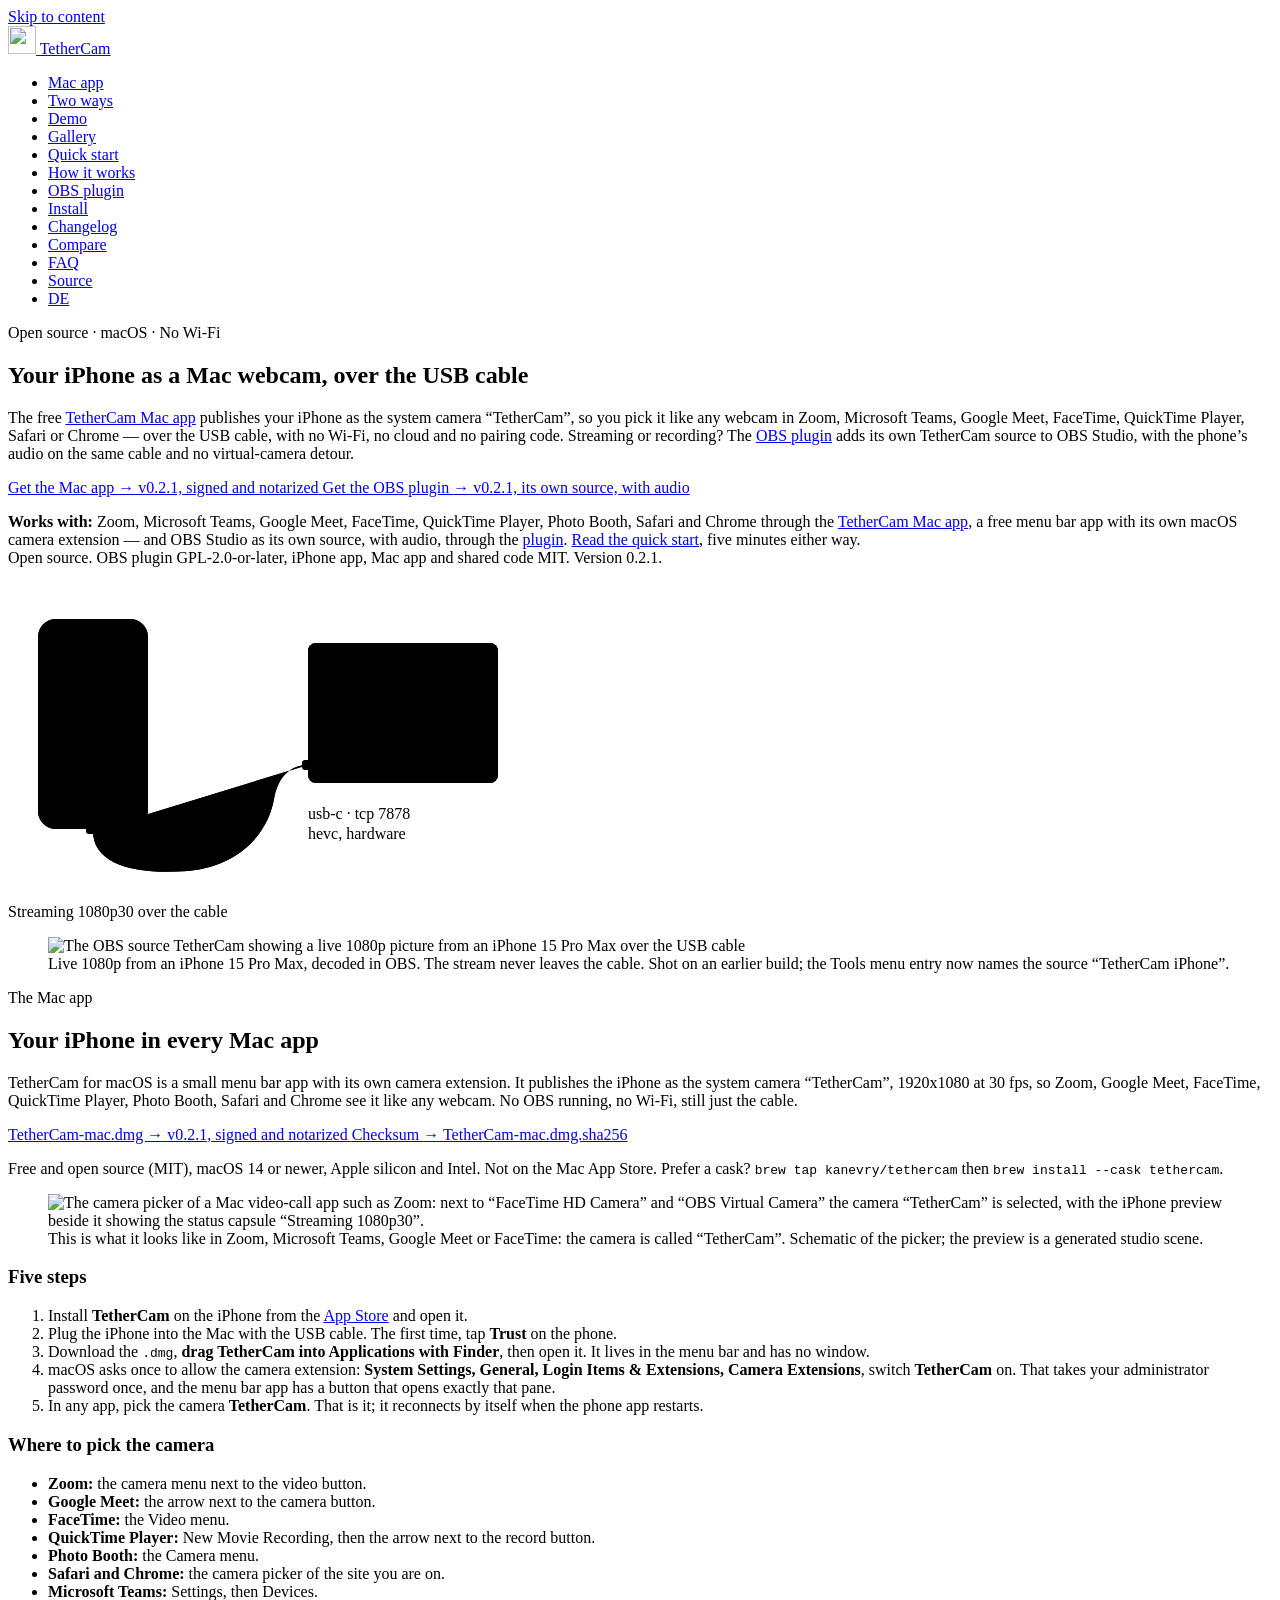
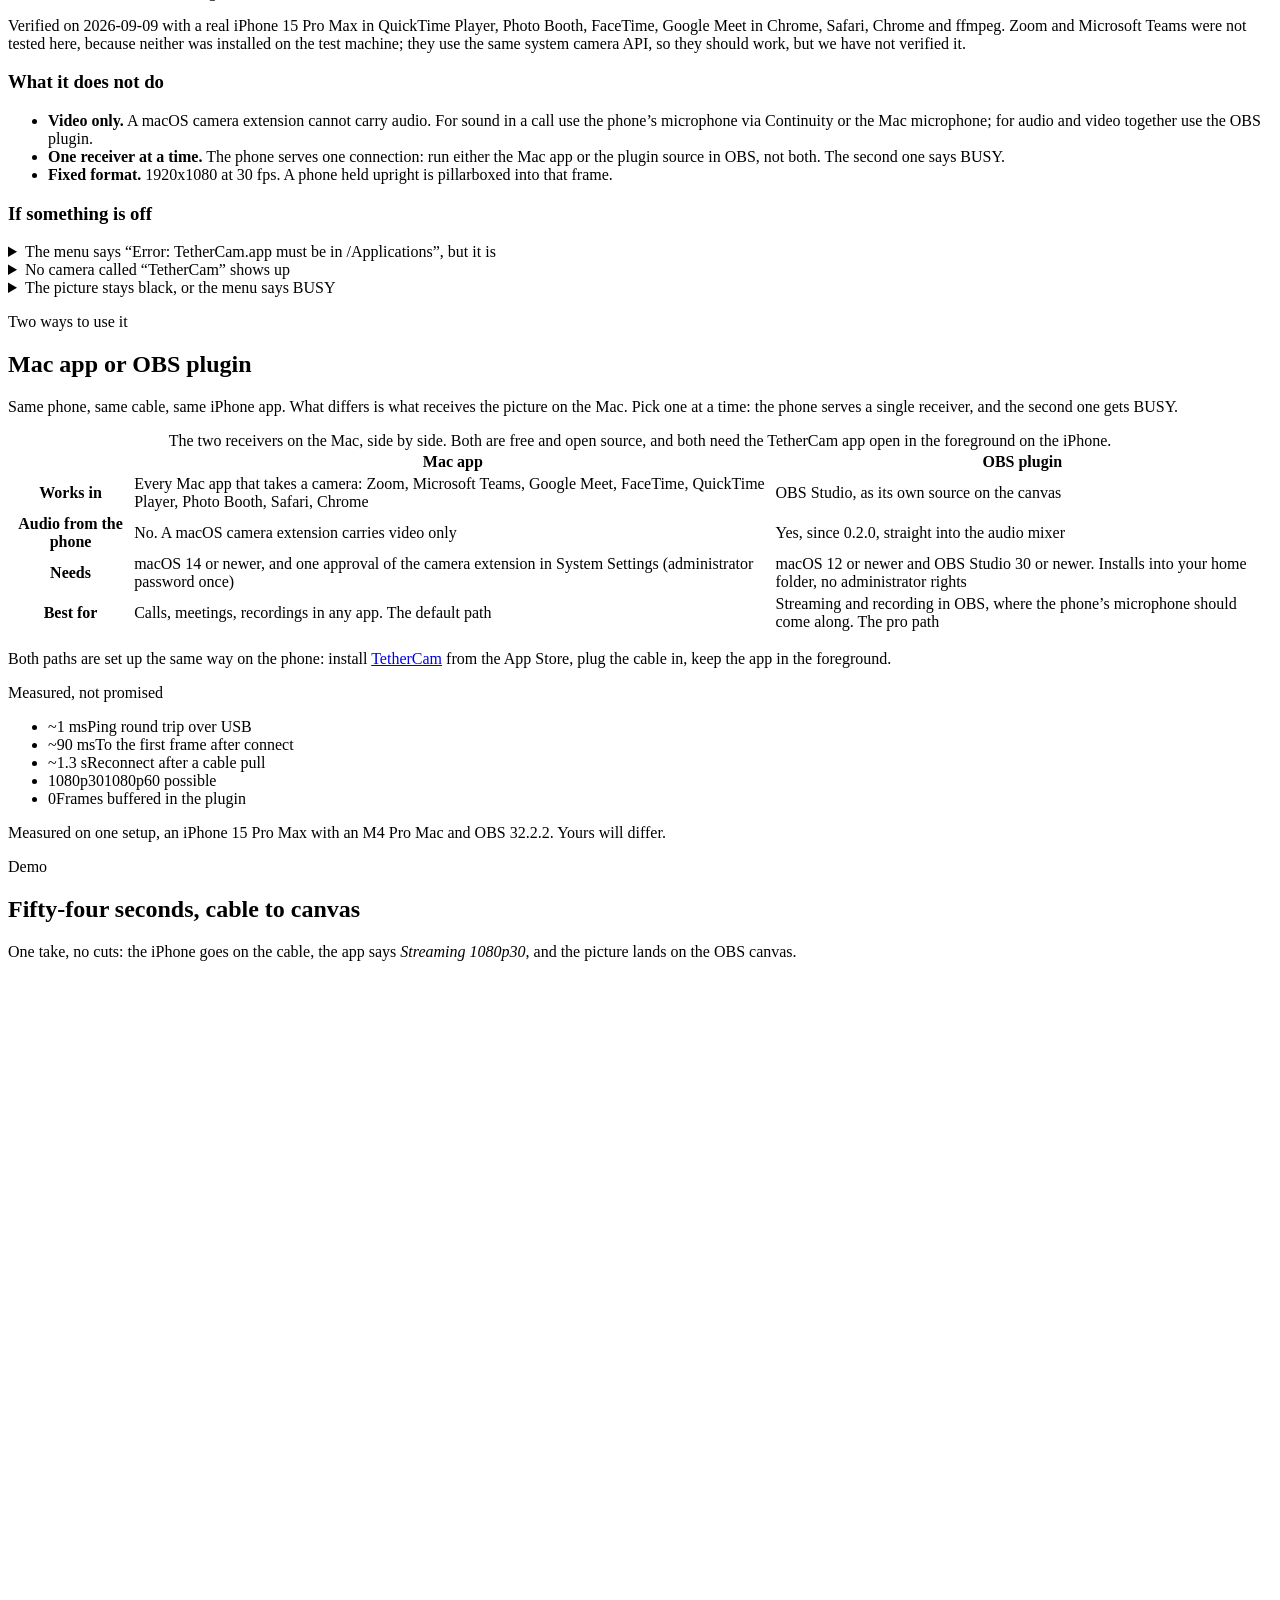
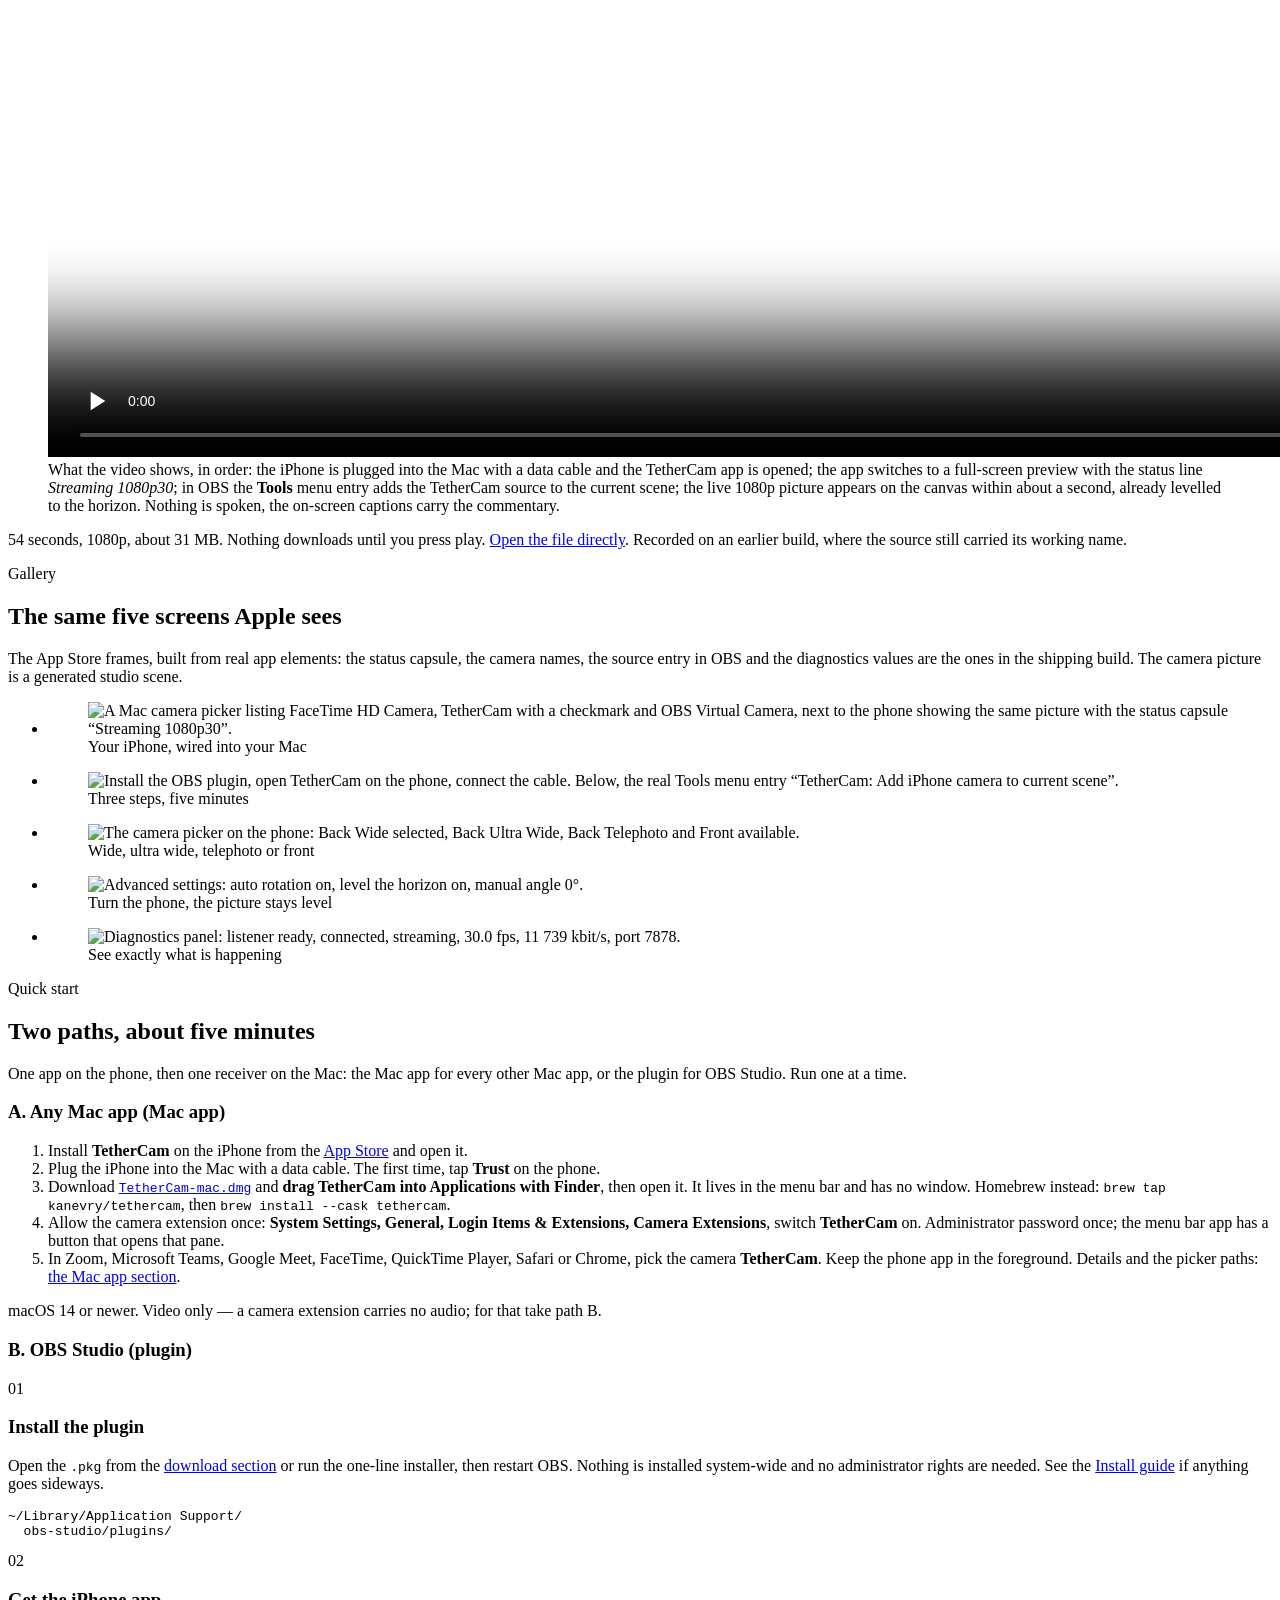
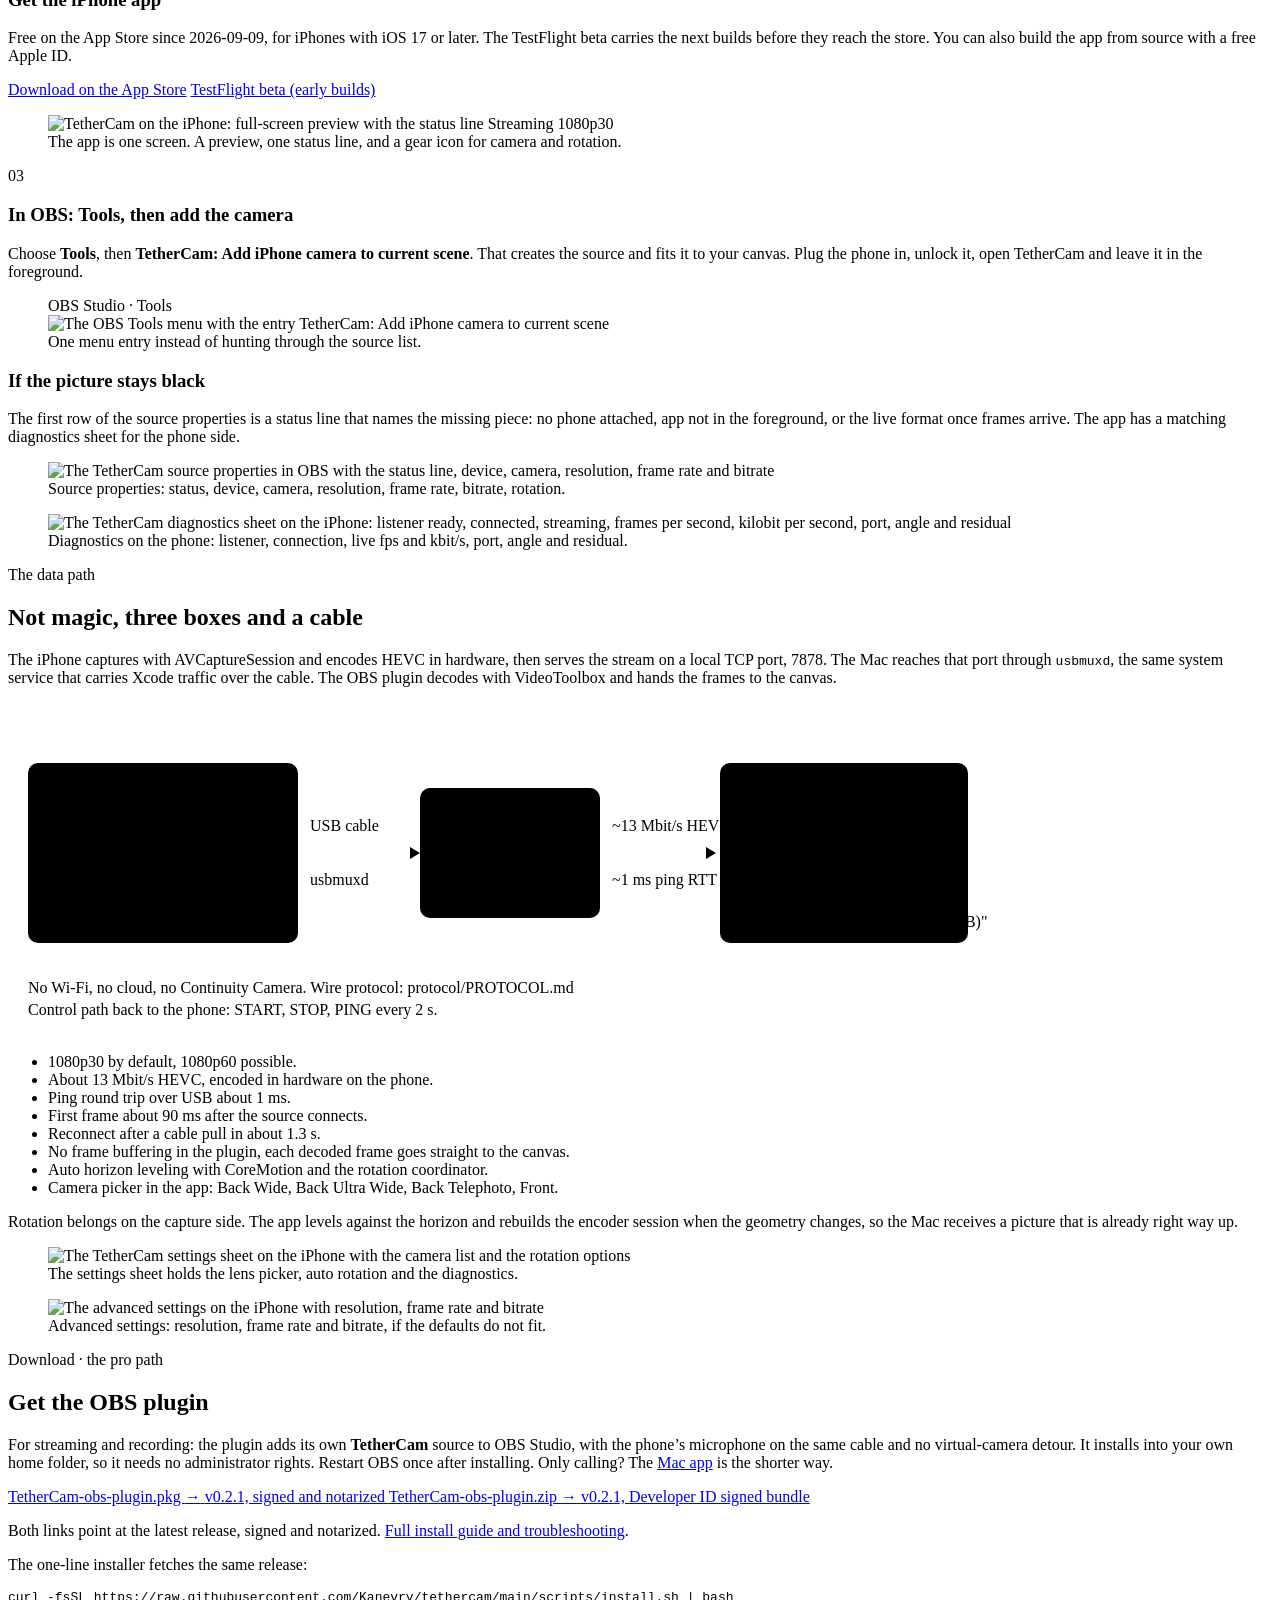
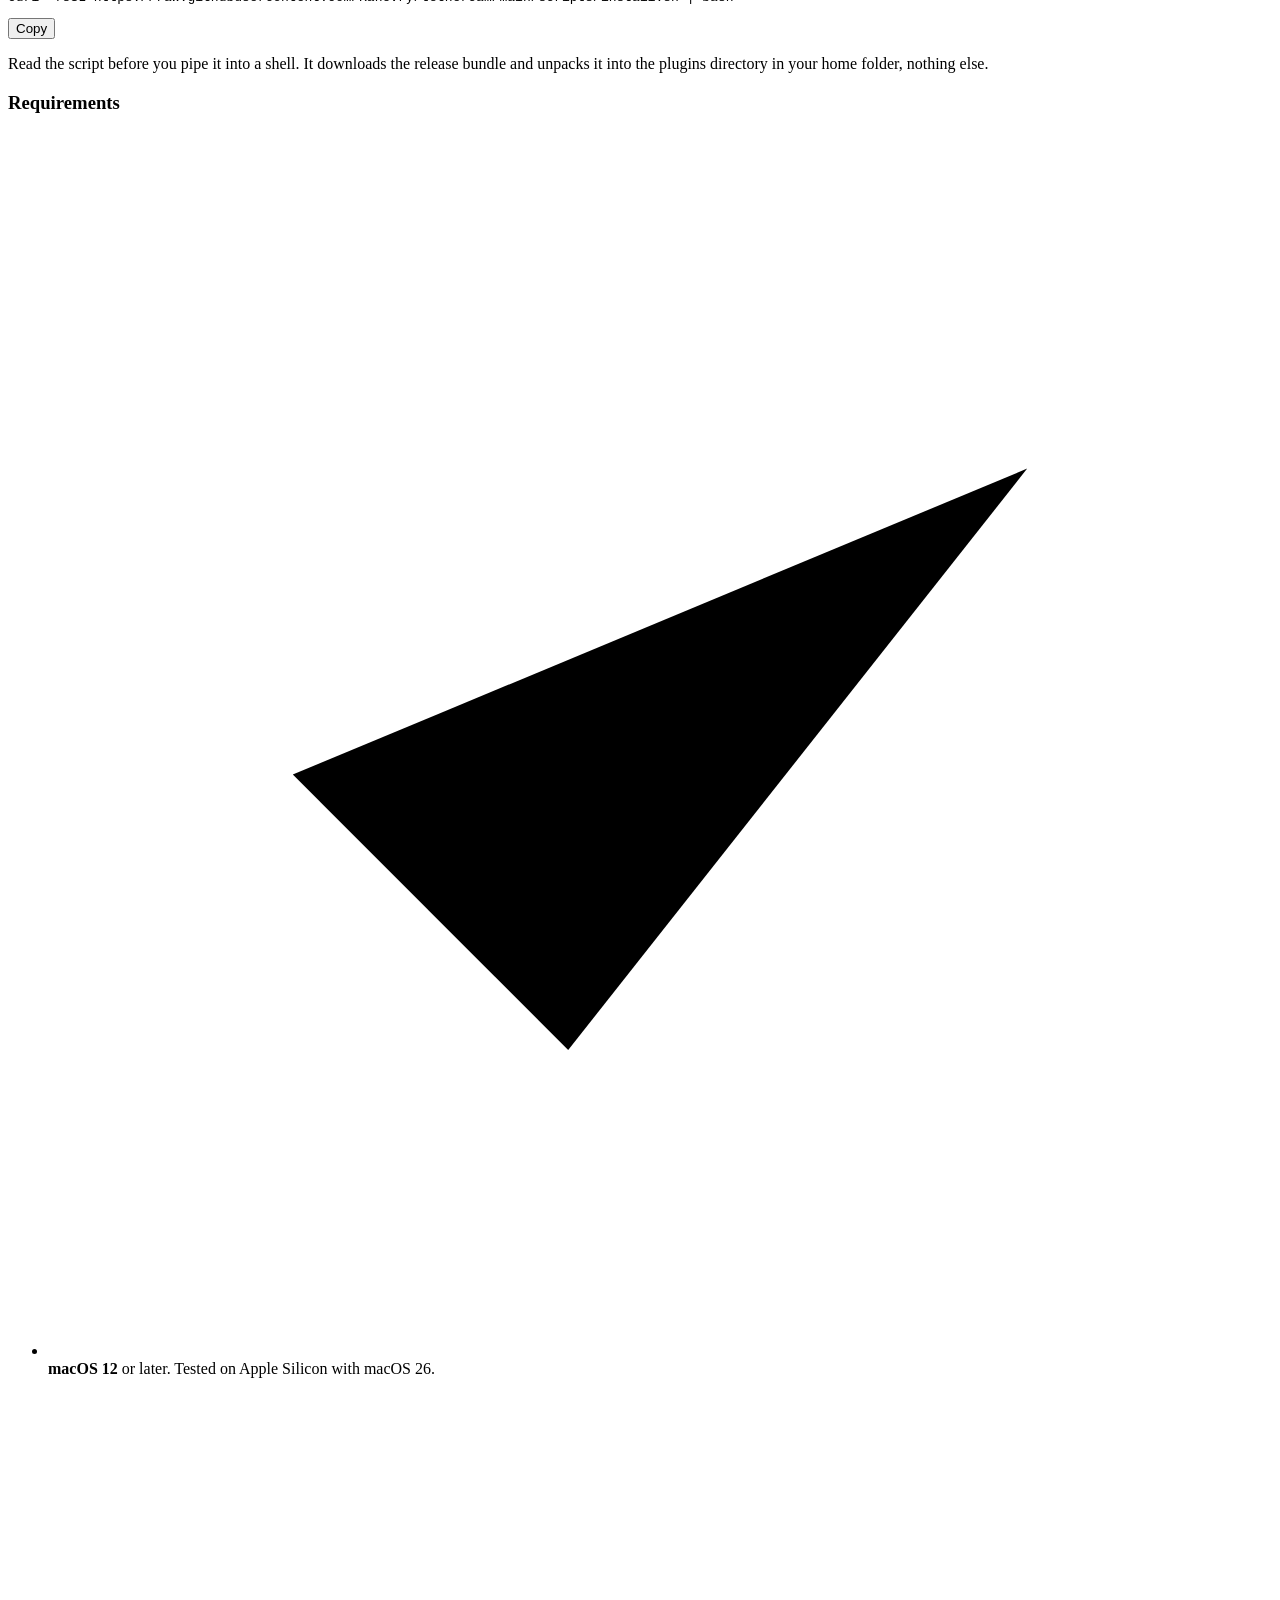
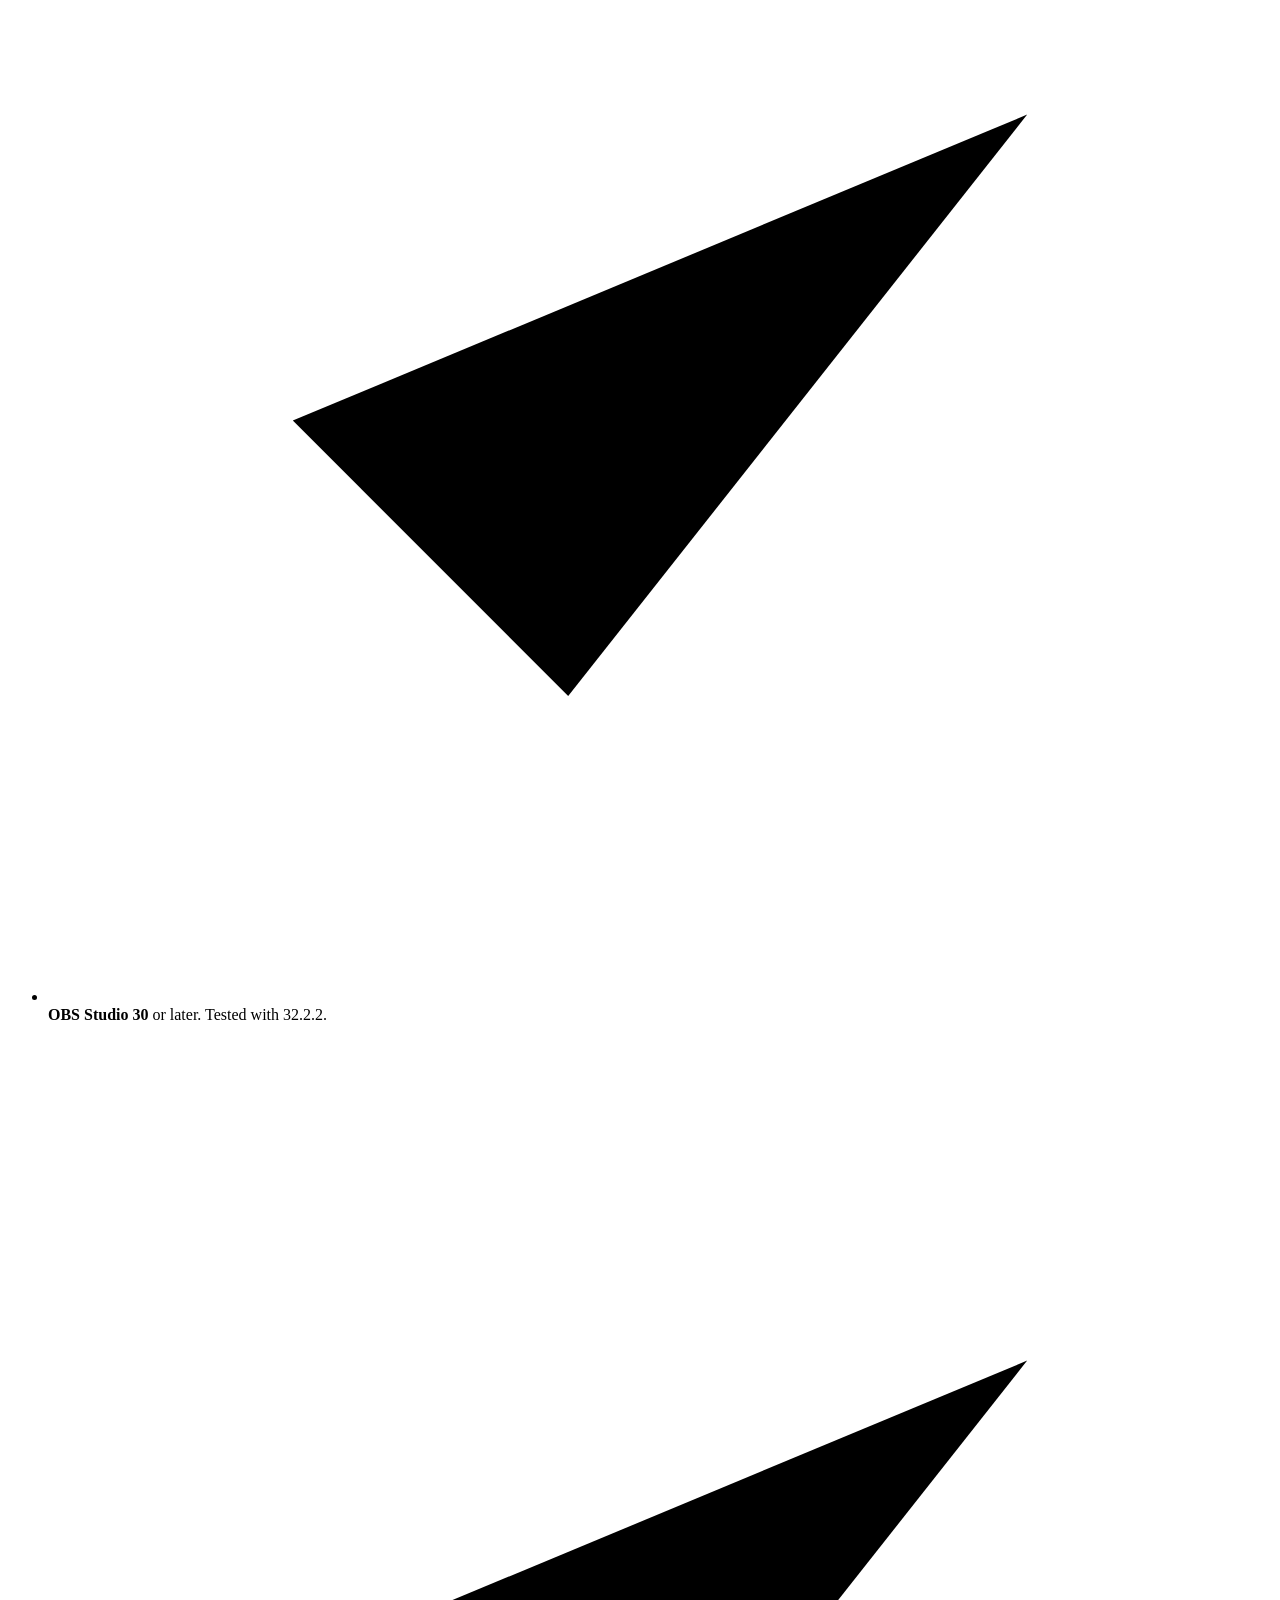
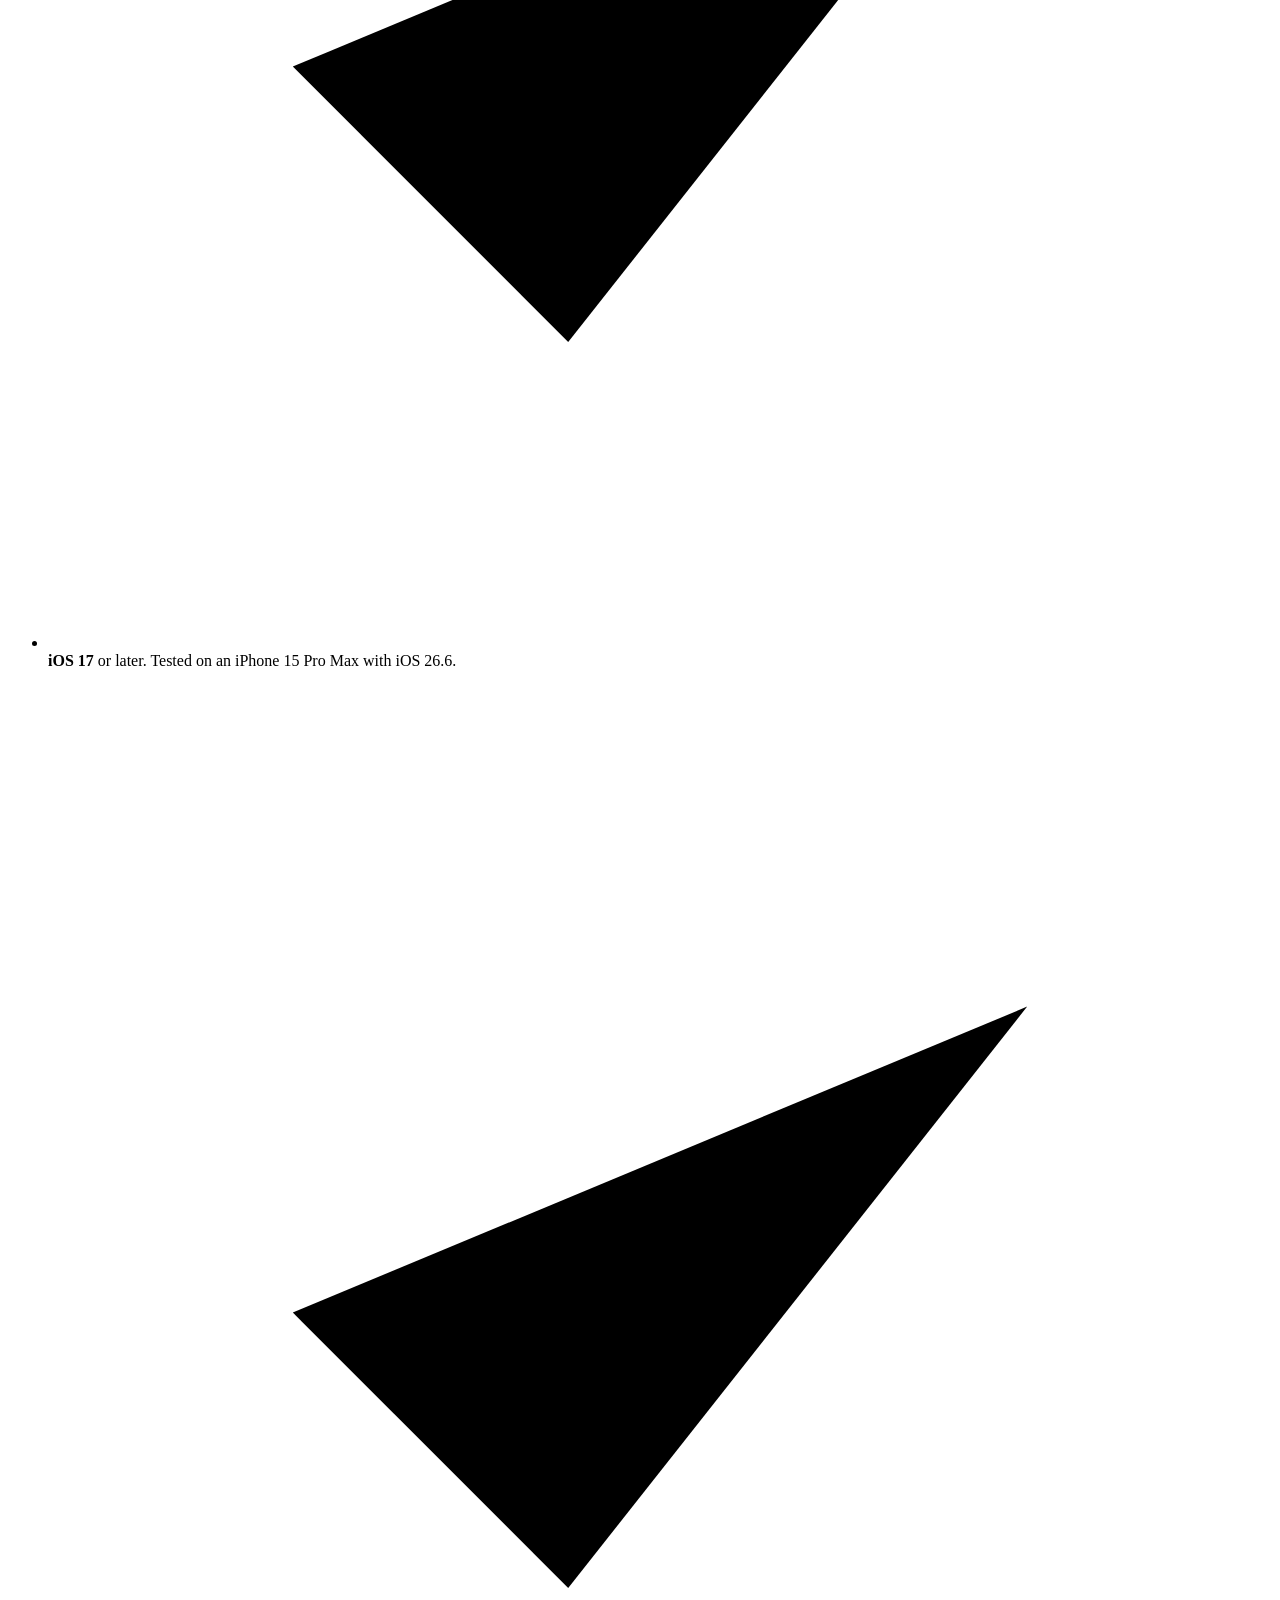
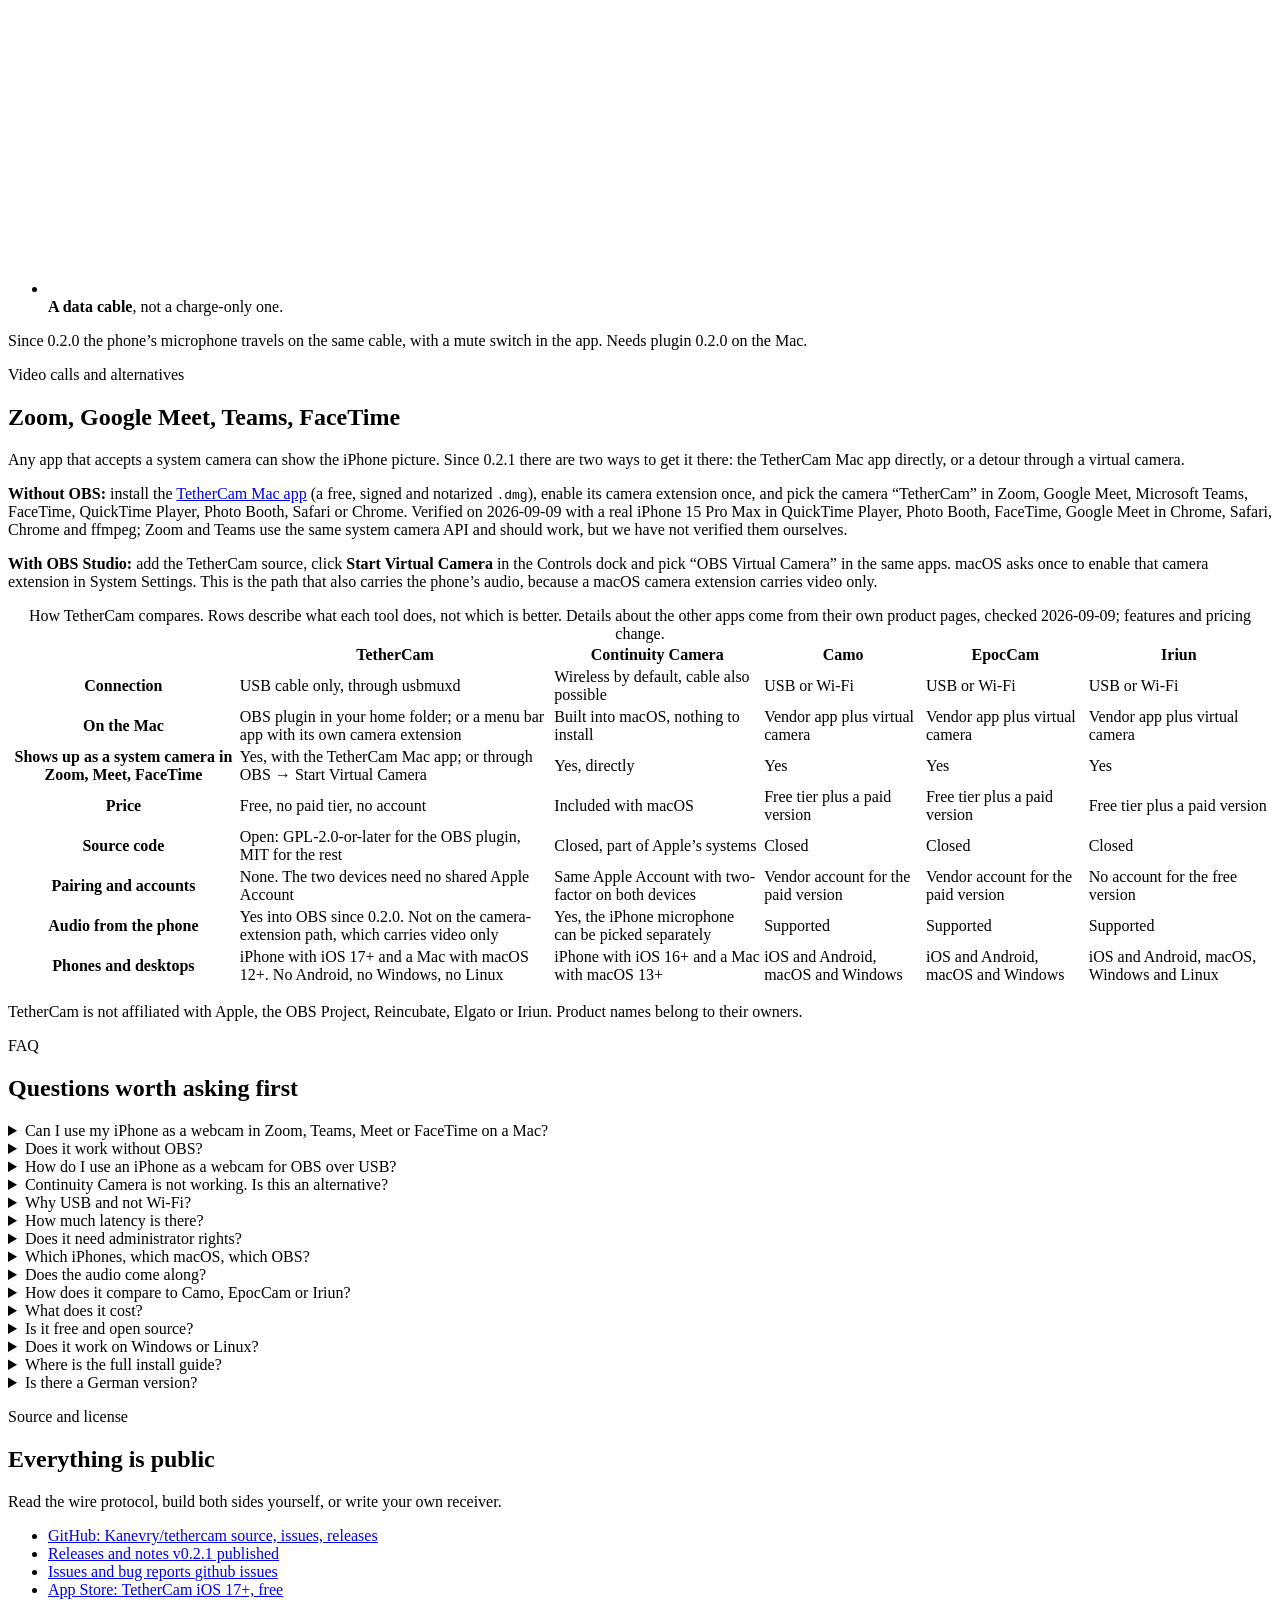
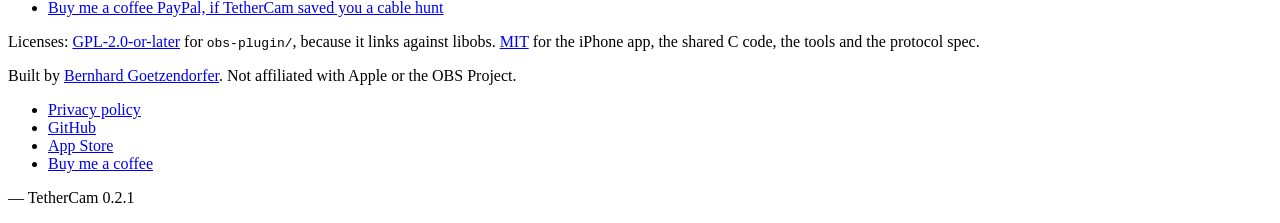
==== commit 51a2d912: "docs(mac-app,web,readme): Zoom + Teams verified, restart rule for a missing camera, figcaptions wire" ====
--- a/web/index.html
+++ b/web/index.html
@@ -195,7 +195,7 @@
       </details>
       <details class="faq" data-reveal>
         <summary>No camera called &ldquo;TetherCam&rdquo; shows up</summary>
-        <div class="answer"><p>The camera extension is not enabled yet: System Settings, General, Login Items &amp; Extensions, Camera Extensions, switch TetherCam on. Apps read the camera list when they launch, so quit and reopen the app that should show it.</p></div>
+        <div class="answer"><p>The camera extension is not enabled yet: System Settings, General, Login Items &amp; Extensions, Camera Extensions, switch TetherCam on. Apps read the camera list when they launch, so quit the app completely (Cmd-Q) and reopen it. Still missing? Restart the Mac: macOS finishes registering a newly installed or updated camera extension only at the next boot. Zoom and Teams listed TetherCam right after that restart.</p></div>
       </details>
       <details class="faq" data-reveal>
         <summary>The picture stays black, or the menu says BUSY</summary>
@@ -295,7 +295,7 @@
         <li class="gallery-item">
           <figure>
             <img src="/img/store-01-hero-wired-into-mac.webp" width="1398" height="645" loading="lazy" decoding="async" alt="A Mac camera picker listing FaceTime HD Camera, TetherCam with a checkmark and OBS Virtual Camera, next to the phone showing the same picture with the status capsule “Streaming 1080p30”.">
-            <figcaption>Your iPhone, wired into OBS</figcaption>
+            <figcaption>Your iPhone, wired into your Mac</figcaption>
           </figure>
         </li>
         <li class="gallery-item">
@@ -660,7 +660,7 @@
     <div class="faq-list prose">
       <details class="faq" data-reveal>
         <summary>Can I use my iPhone as a webcam in Zoom, Teams, Meet or FaceTime on a Mac?</summary>
-        <div class="answer"><p>Yes. The default way is the free <a href="#mac-app">TetherCam Mac app</a>: install it, enable its camera extension once, and pick the camera &ldquo;TetherCam&rdquo; in Zoom, Microsoft Teams, Google Meet, FaceTime, QuickTime Player, Photo Booth, Safari or Chrome. Nothing else has to be running. If you are streaming or recording in OBS Studio anyway, start its virtual camera from the Controls dock instead and pick &ldquo;OBS Virtual Camera&rdquo; in the same apps; that path also carries the phone&rsquo;s audio, because a camera extension carries video only. Verified on 2026-09-09 with a real iPhone 15 Pro Max in QuickTime Player, Photo Booth, FaceTime, Google Meet in Chrome, Safari, Chrome and ffmpeg; Zoom and Teams should work the same way but we have not verified them ourselves.</p></div>
+        <div class="answer"><p>Yes. The default way is the free <a href="#mac-app">TetherCam Mac app</a>: install it, enable its camera extension once, and pick the camera &ldquo;TetherCam&rdquo; in Zoom, Microsoft Teams, Google Meet, FaceTime, QuickTime Player, Photo Booth, Safari or Chrome. Nothing else has to be running. If you are streaming or recording in OBS Studio anyway, start its virtual camera from the Controls dock instead and pick &ldquo;OBS Virtual Camera&rdquo; in the same apps; that path also carries the phone&rsquo;s audio, because a camera extension carries video only. Verified with a real iPhone 15 Pro Max in QuickTime Player, Photo Booth, FaceTime, Google Meet in Chrome, Safari, Chrome and ffmpeg (2026-09-09) and in Zoom 7.1.5 and Microsoft Teams (2026-09-10).</p></div>
       </details>
       <details class="faq" data-reveal>
         <summary>Does it work without OBS?</summary>
@@ -805,7 +805,7 @@
     {
       "@type": "Question",
       "name": "Can I use my iPhone as a webcam in Zoom, Teams, Meet or FaceTime on a Mac?",
-      "acceptedAnswer": {"@type": "Answer", "text": "Yes. The default way is the free TetherCam Mac app: install it, enable its camera extension once, and pick the camera \"TetherCam\" in Zoom, Microsoft Teams, Google Meet, FaceTime, QuickTime Player, Photo Booth, Safari or Chrome. Nothing else has to be running. If you are streaming or recording in OBS Studio anyway, start its virtual camera from the Controls dock instead and pick \"OBS Virtual Camera\" in the same apps; that path also carries the phone's audio, because a camera extension carries video only. Verified on 2026-09-09 with a real iPhone 15 Pro Max in QuickTime Player, Photo Booth, FaceTime, Google Meet in Chrome, Safari, Chrome and ffmpeg; Zoom and Teams should work the same way but we have not verified them ourselves."}
+      "acceptedAnswer": {"@type": "Answer", "text": "Yes. The default way is the free TetherCam Mac app: install it, enable its camera extension once, and pick the camera \"TetherCam\" in Zoom, Microsoft Teams, Google Meet, FaceTime, QuickTime Player, Photo Booth, Safari or Chrome. Nothing else has to be running. If you are streaming or recording in OBS Studio anyway, start its virtual camera from the Controls dock instead and pick \"OBS Virtual Camera\" in the same apps; that path also carries the phone's audio, because a camera extension carries video only. Verified with a real iPhone 15 Pro Max in QuickTime Player, Photo Booth, FaceTime, Google Meet in Chrome, Safari, Chrome and ffmpeg (2026-09-09) and in Zoom 7.1.5 and Microsoft Teams (2026-09-10)."}
     },
     {
       "@type": "Question",
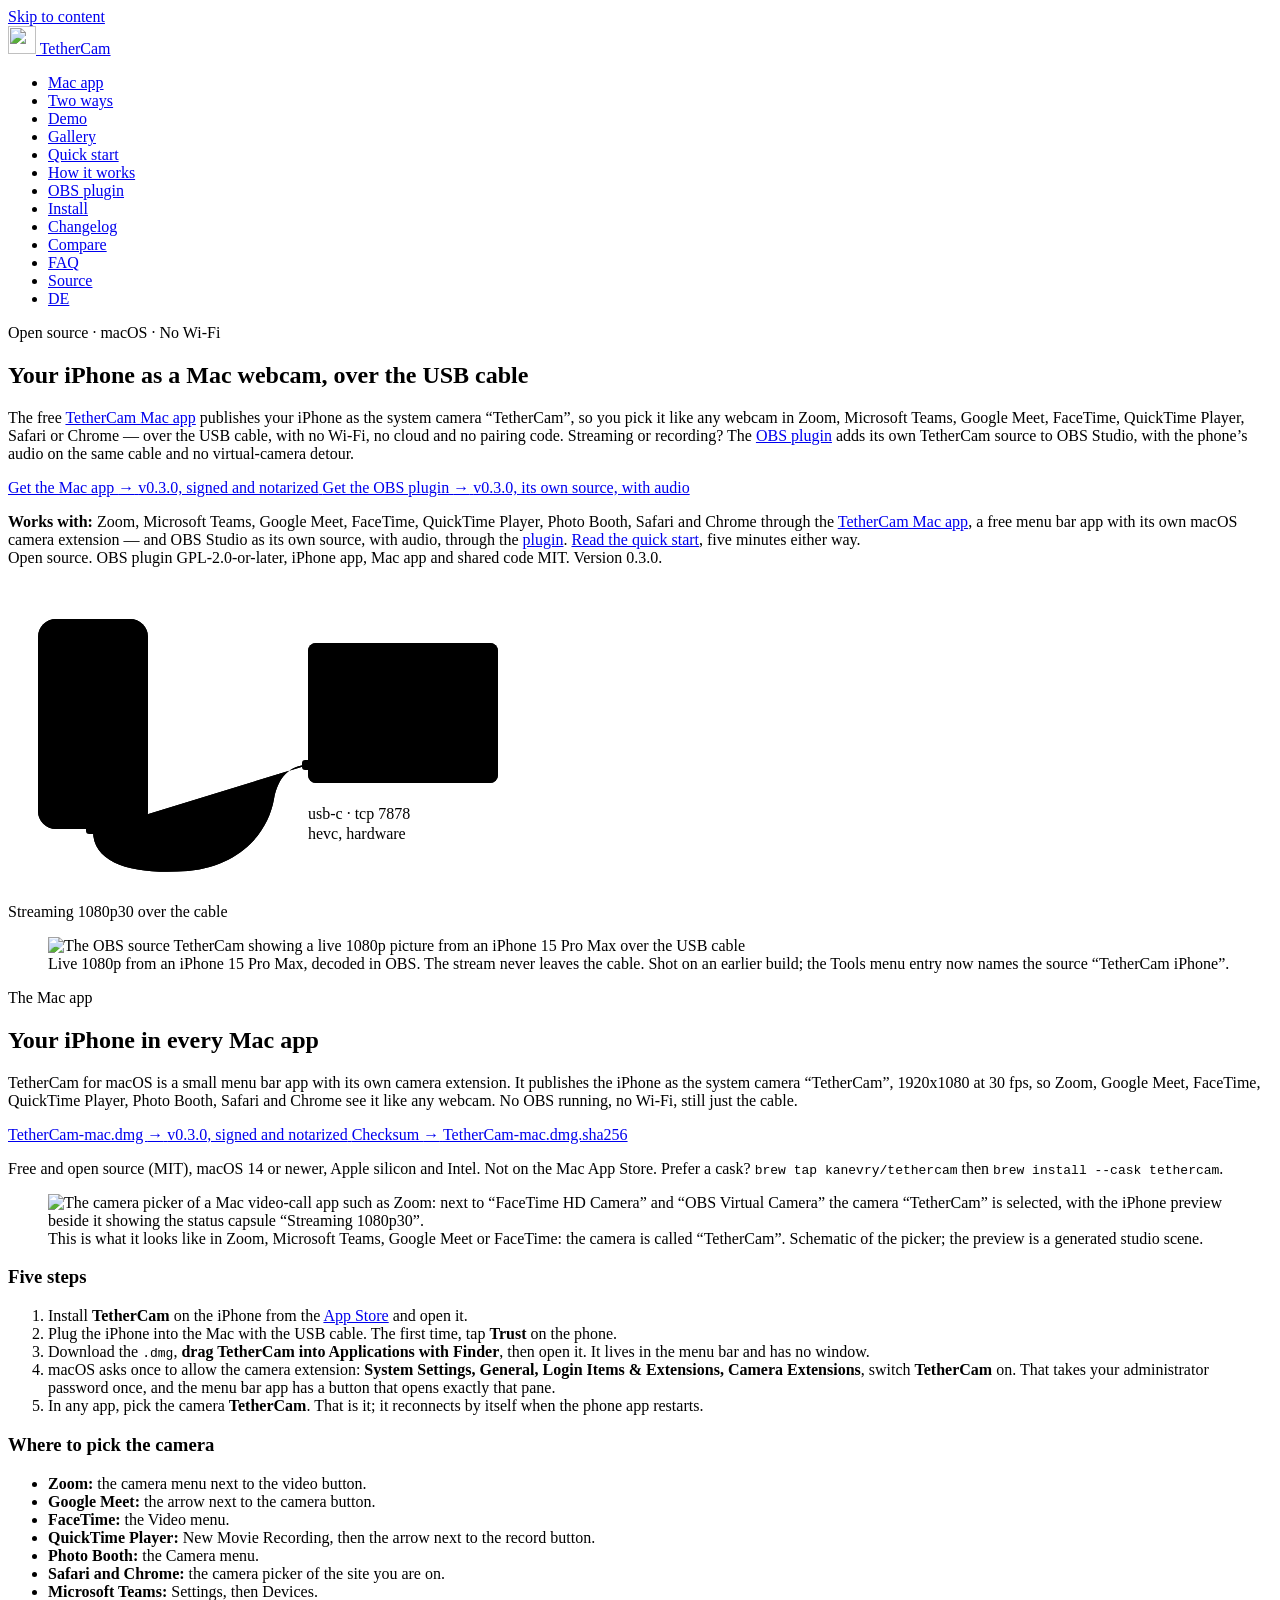
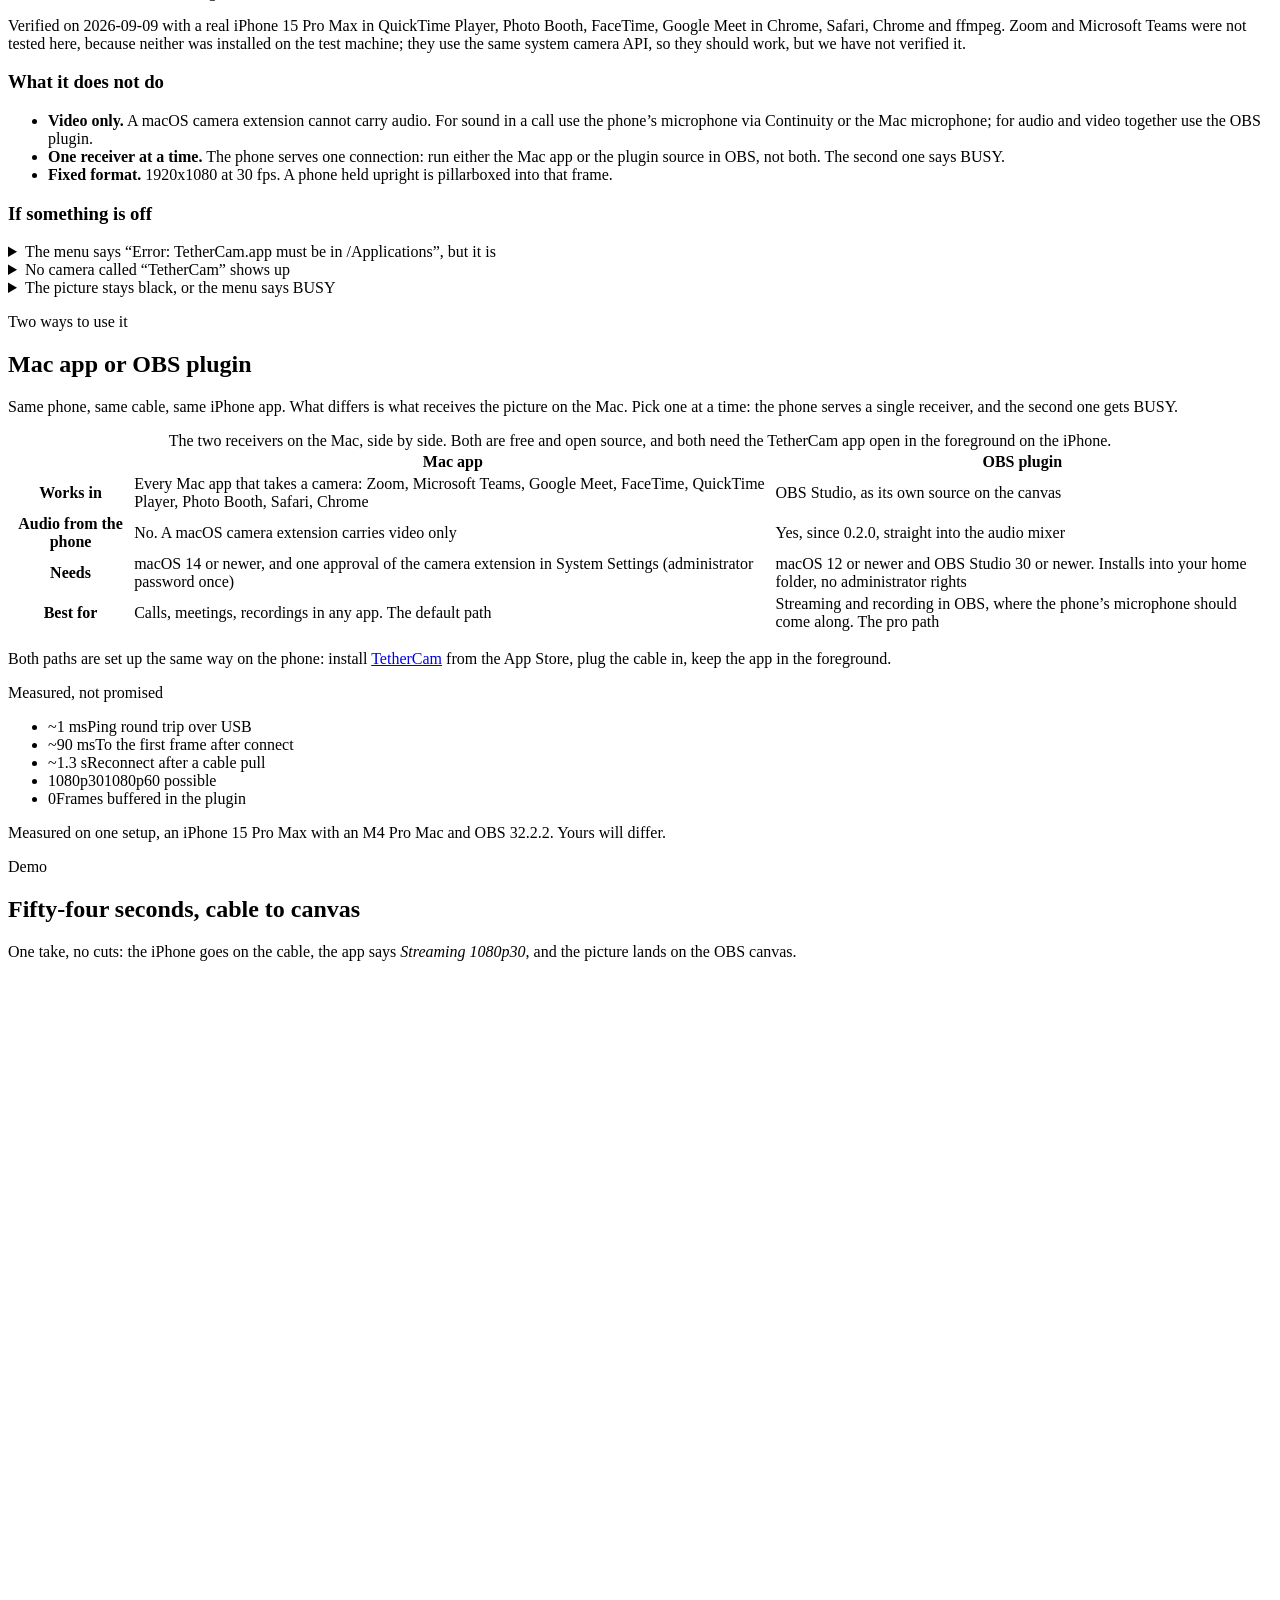
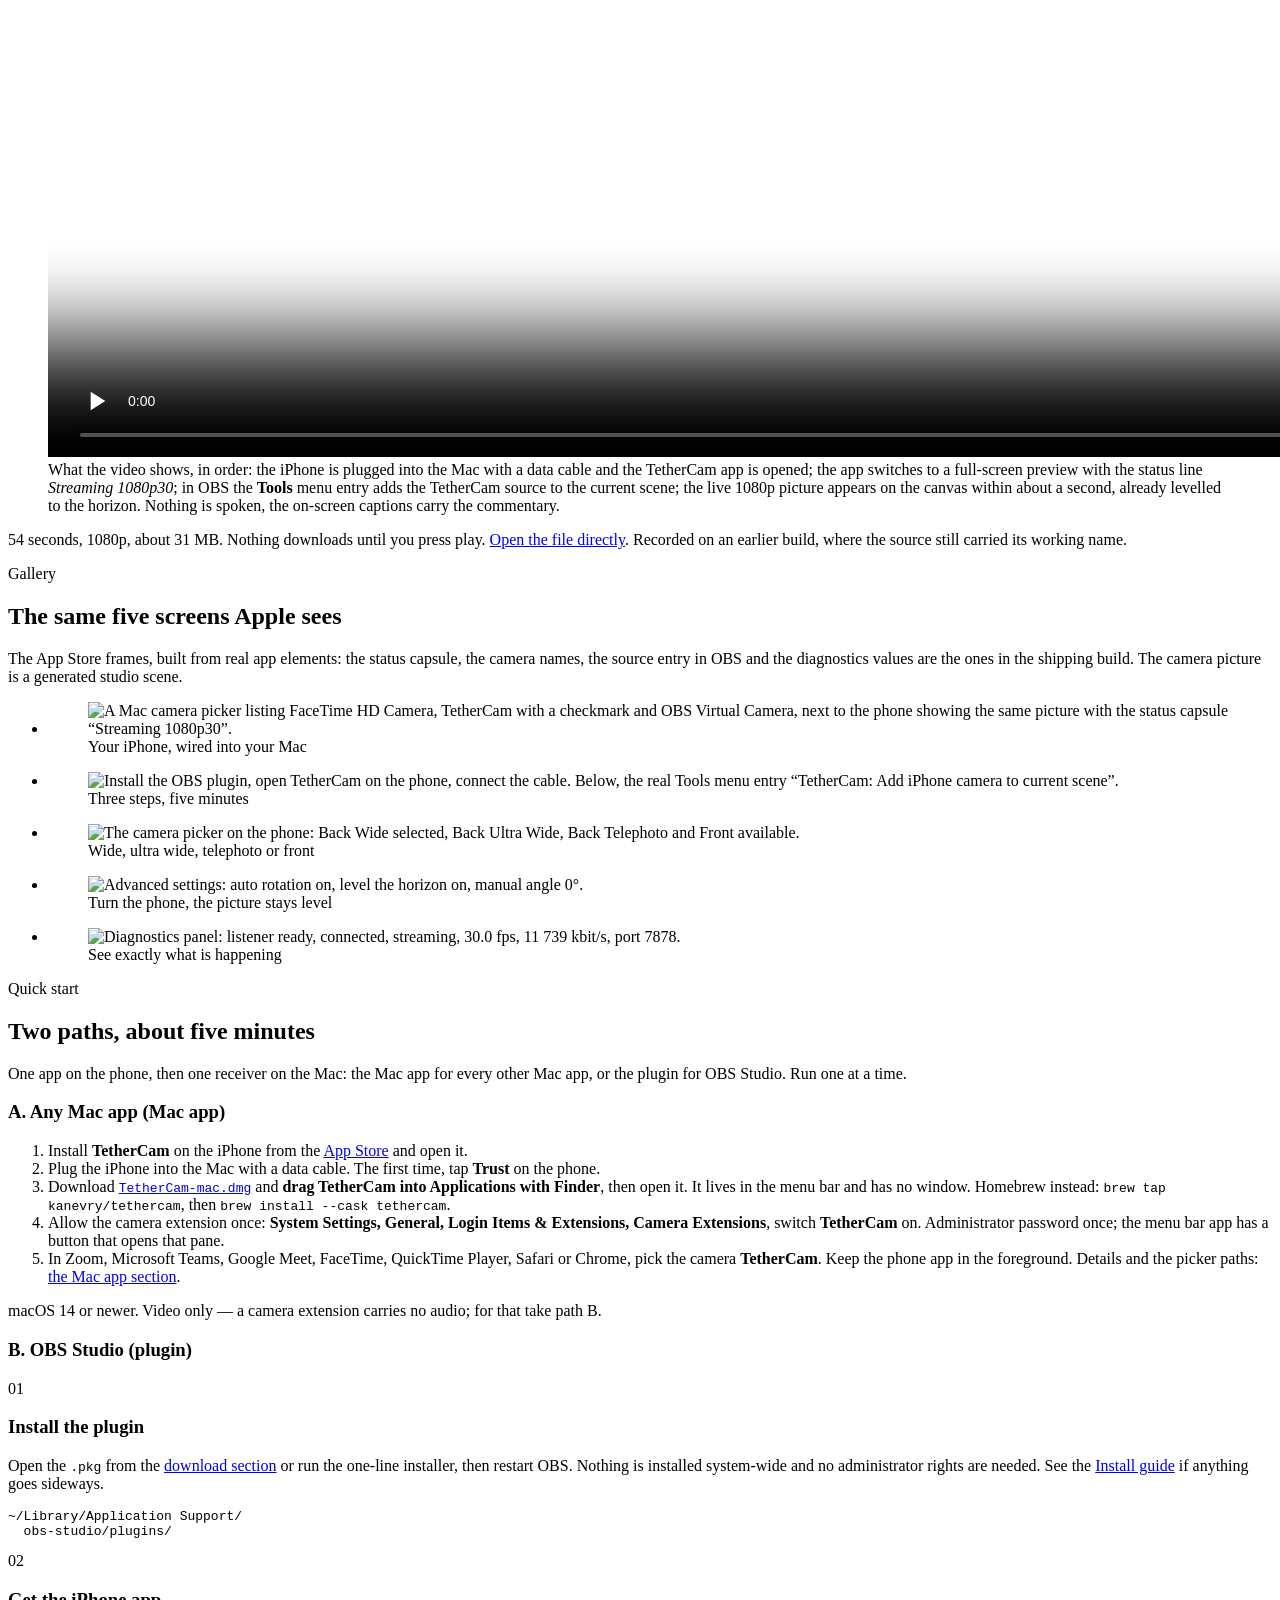
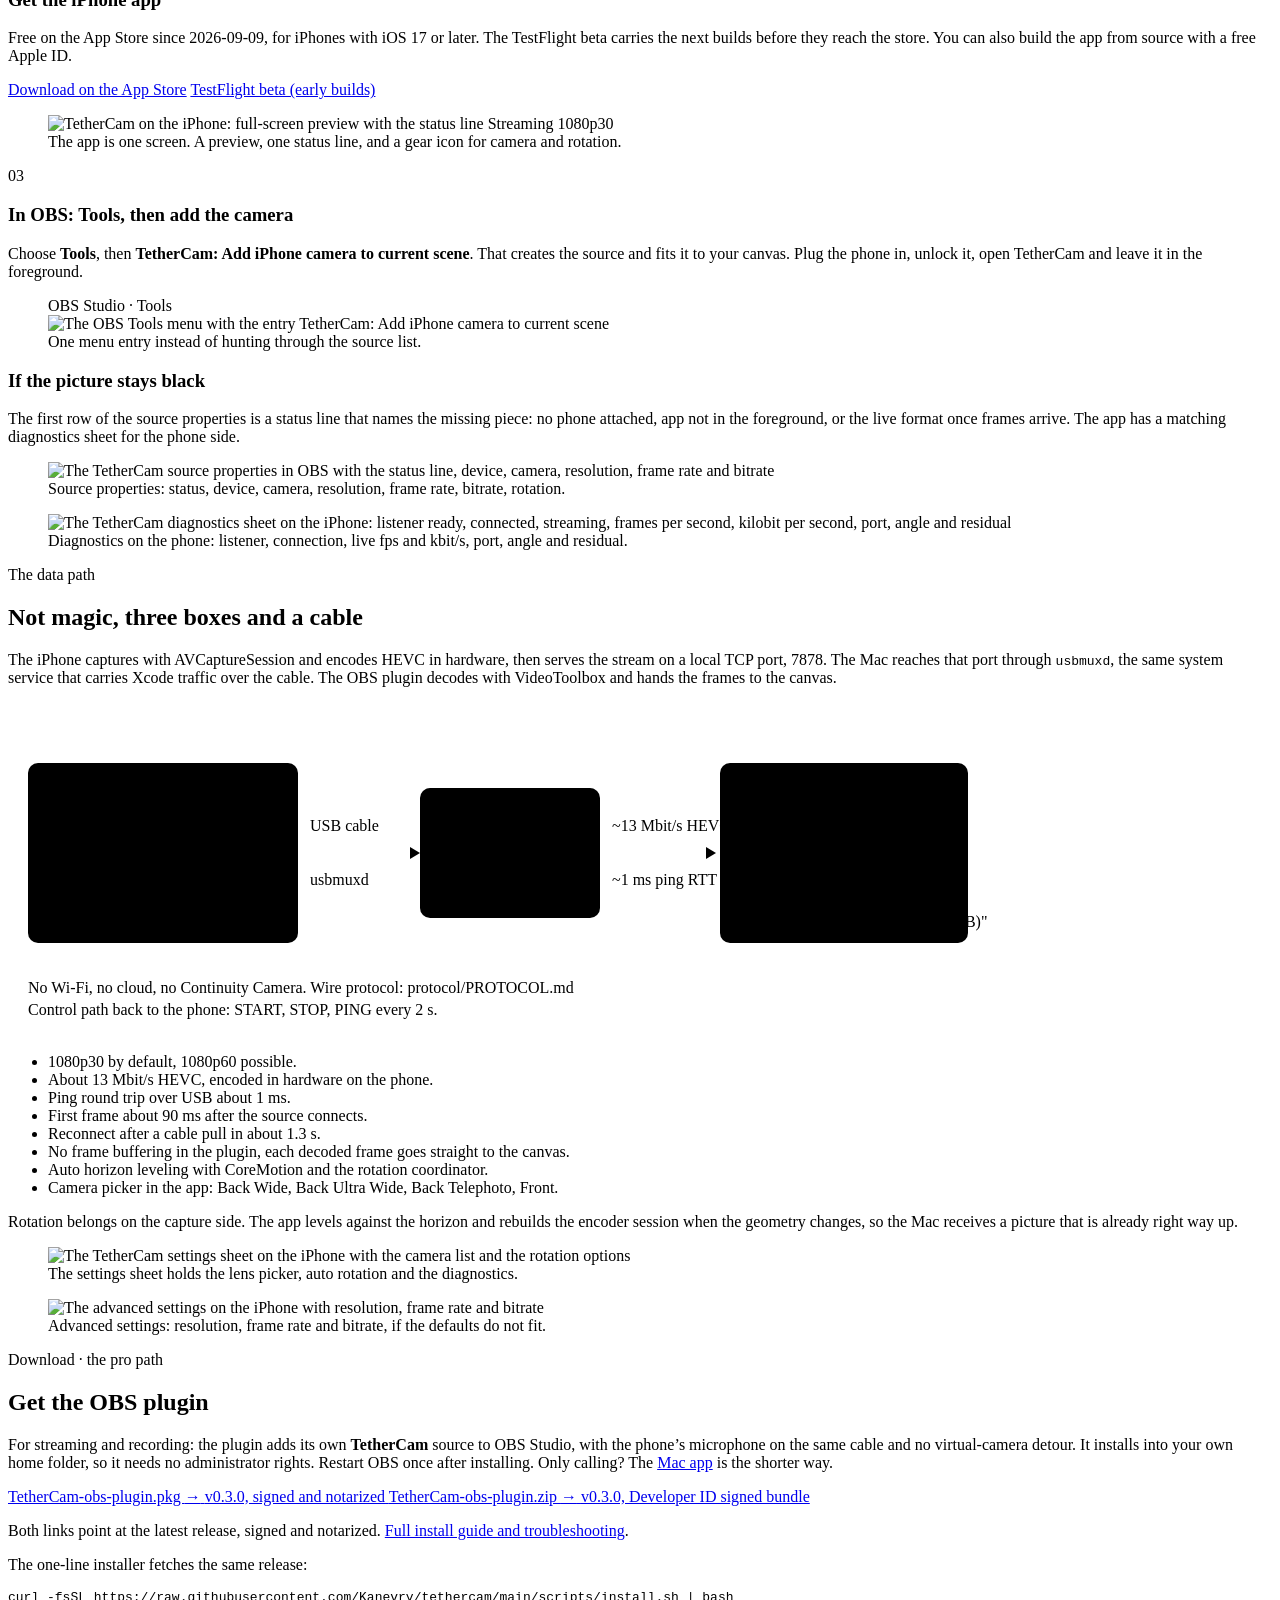
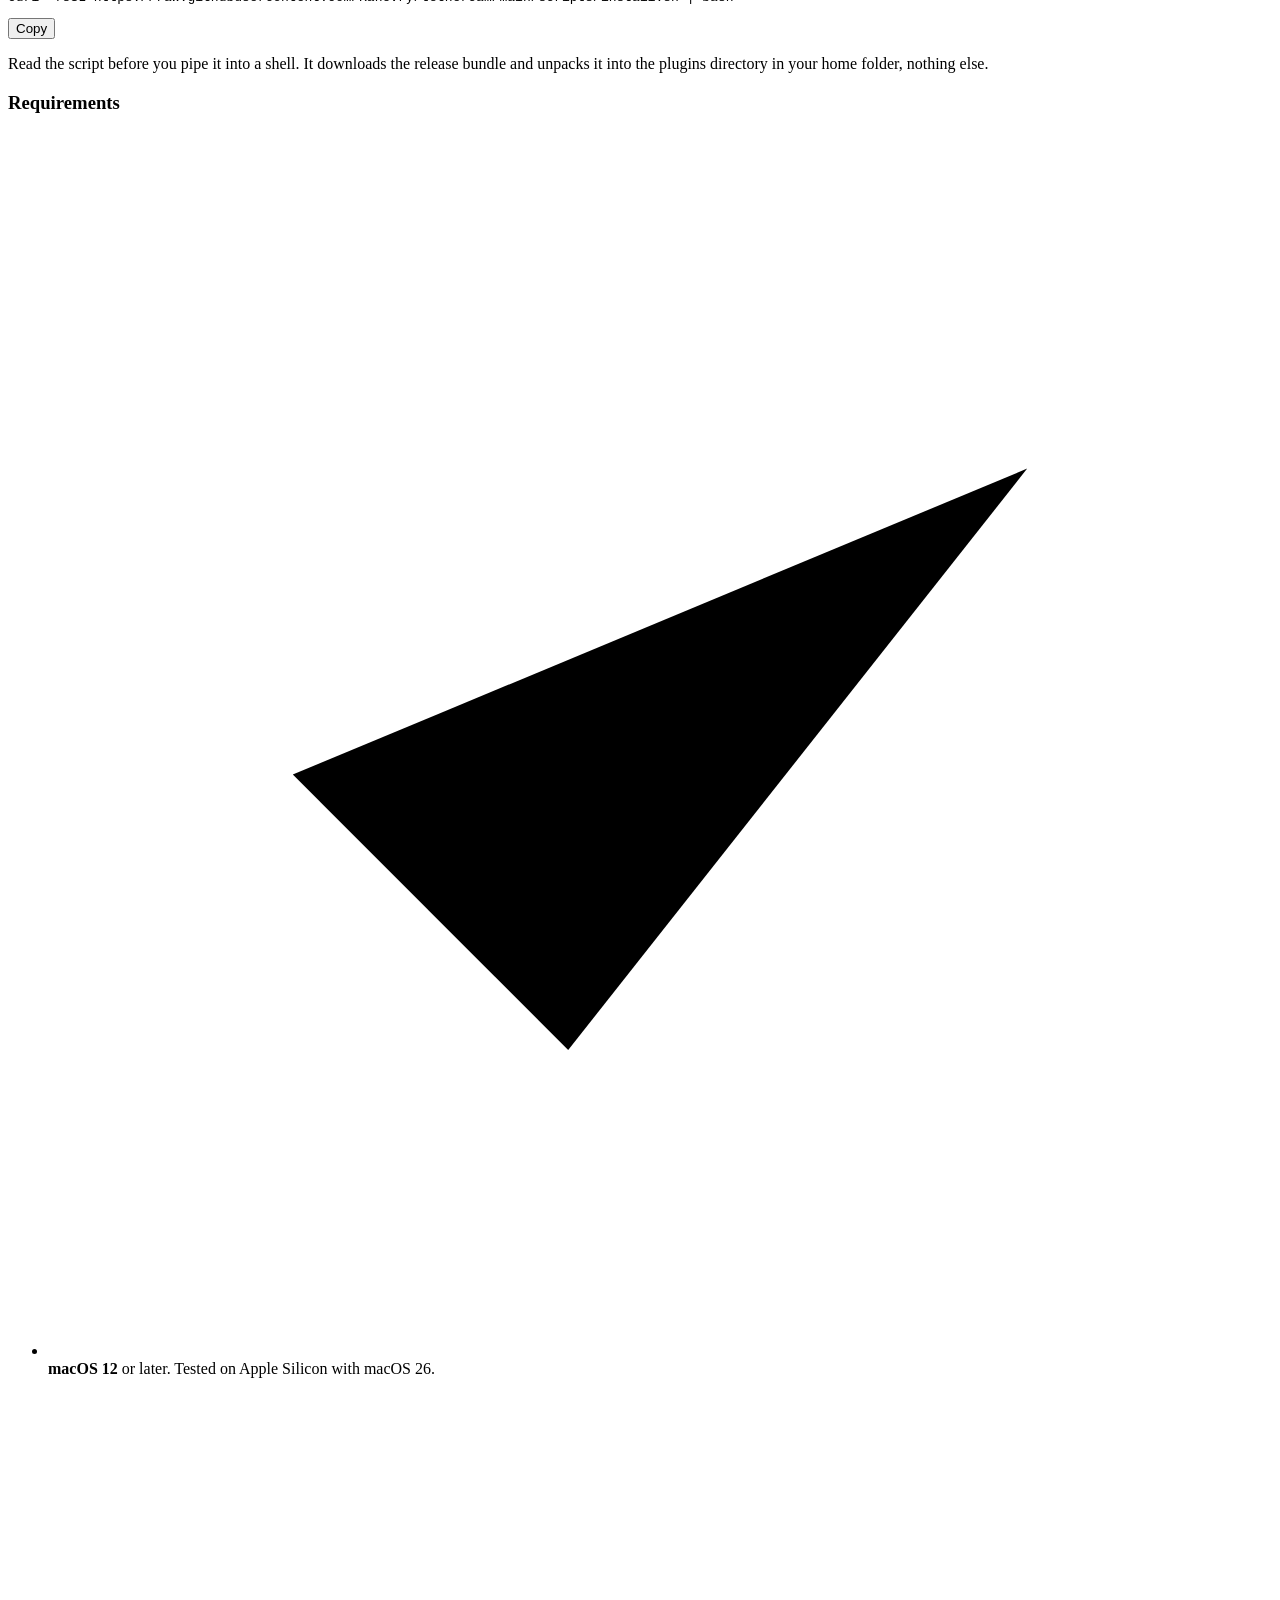
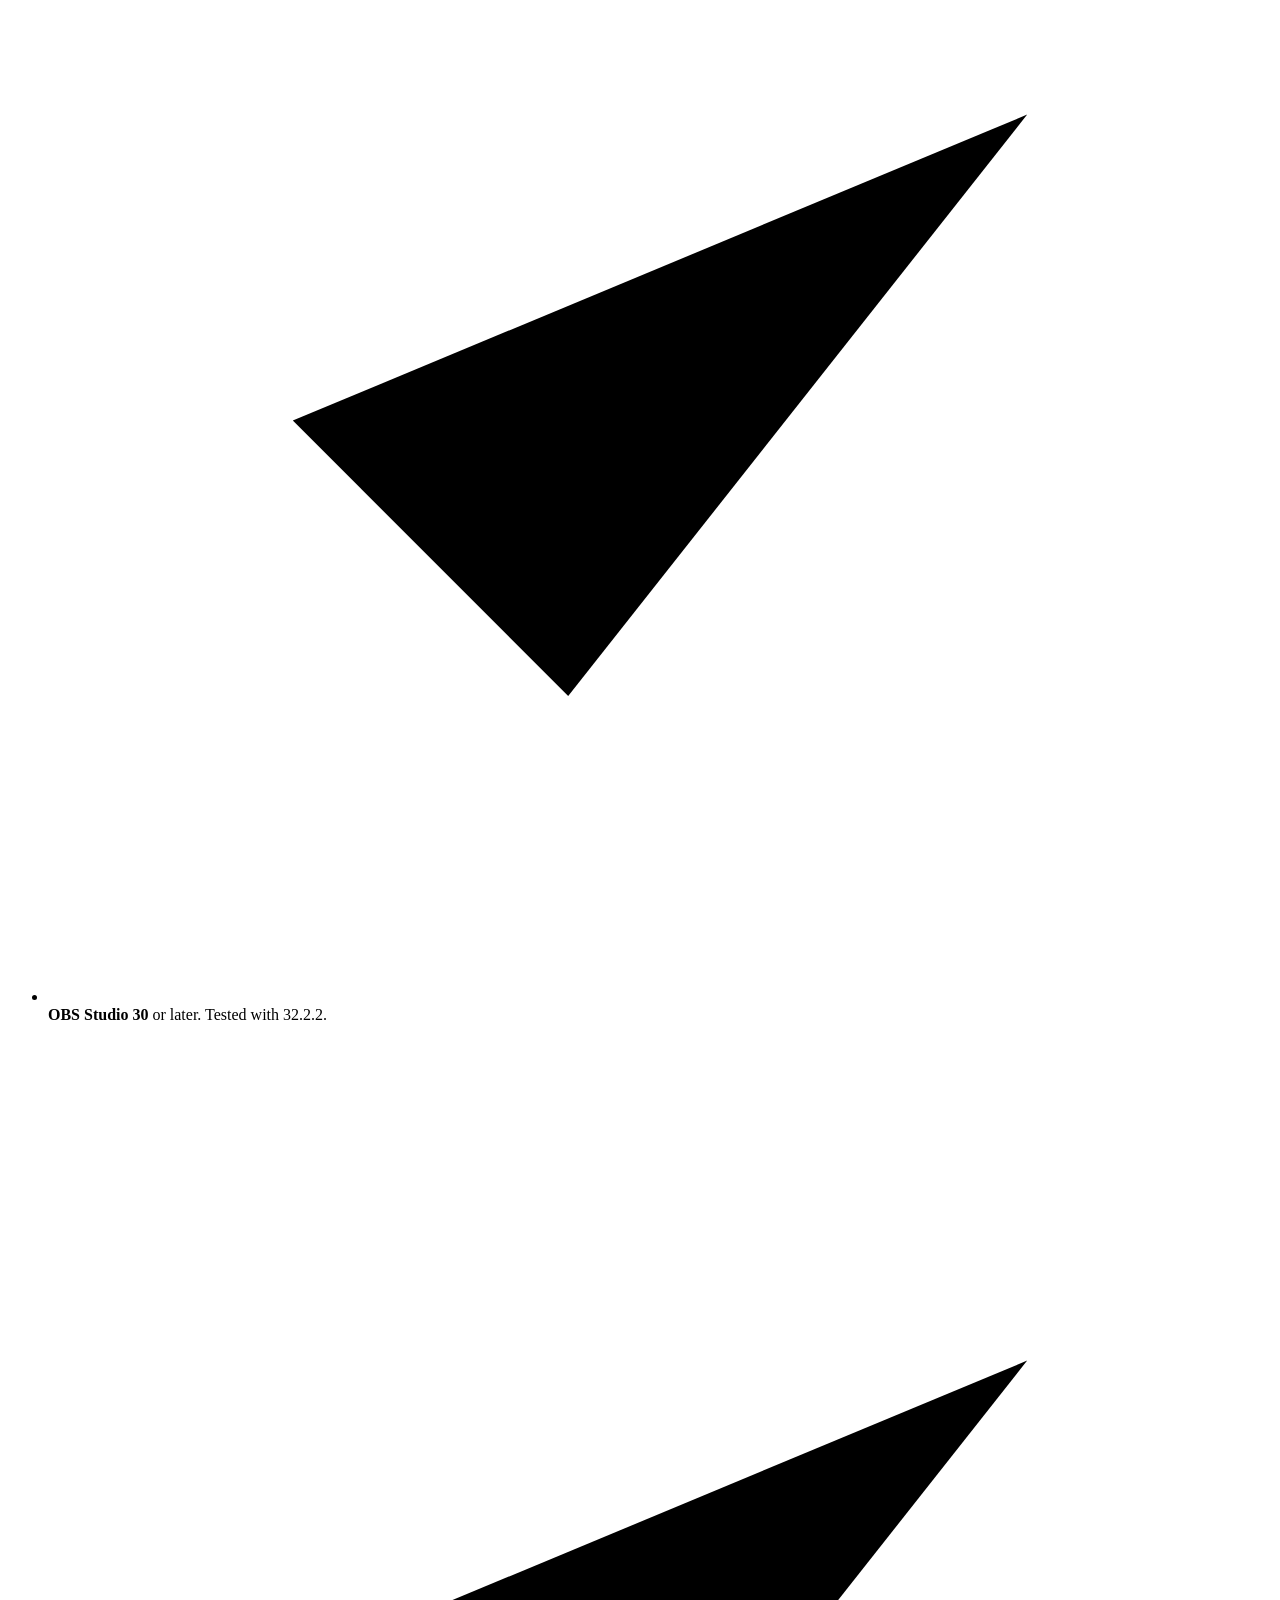
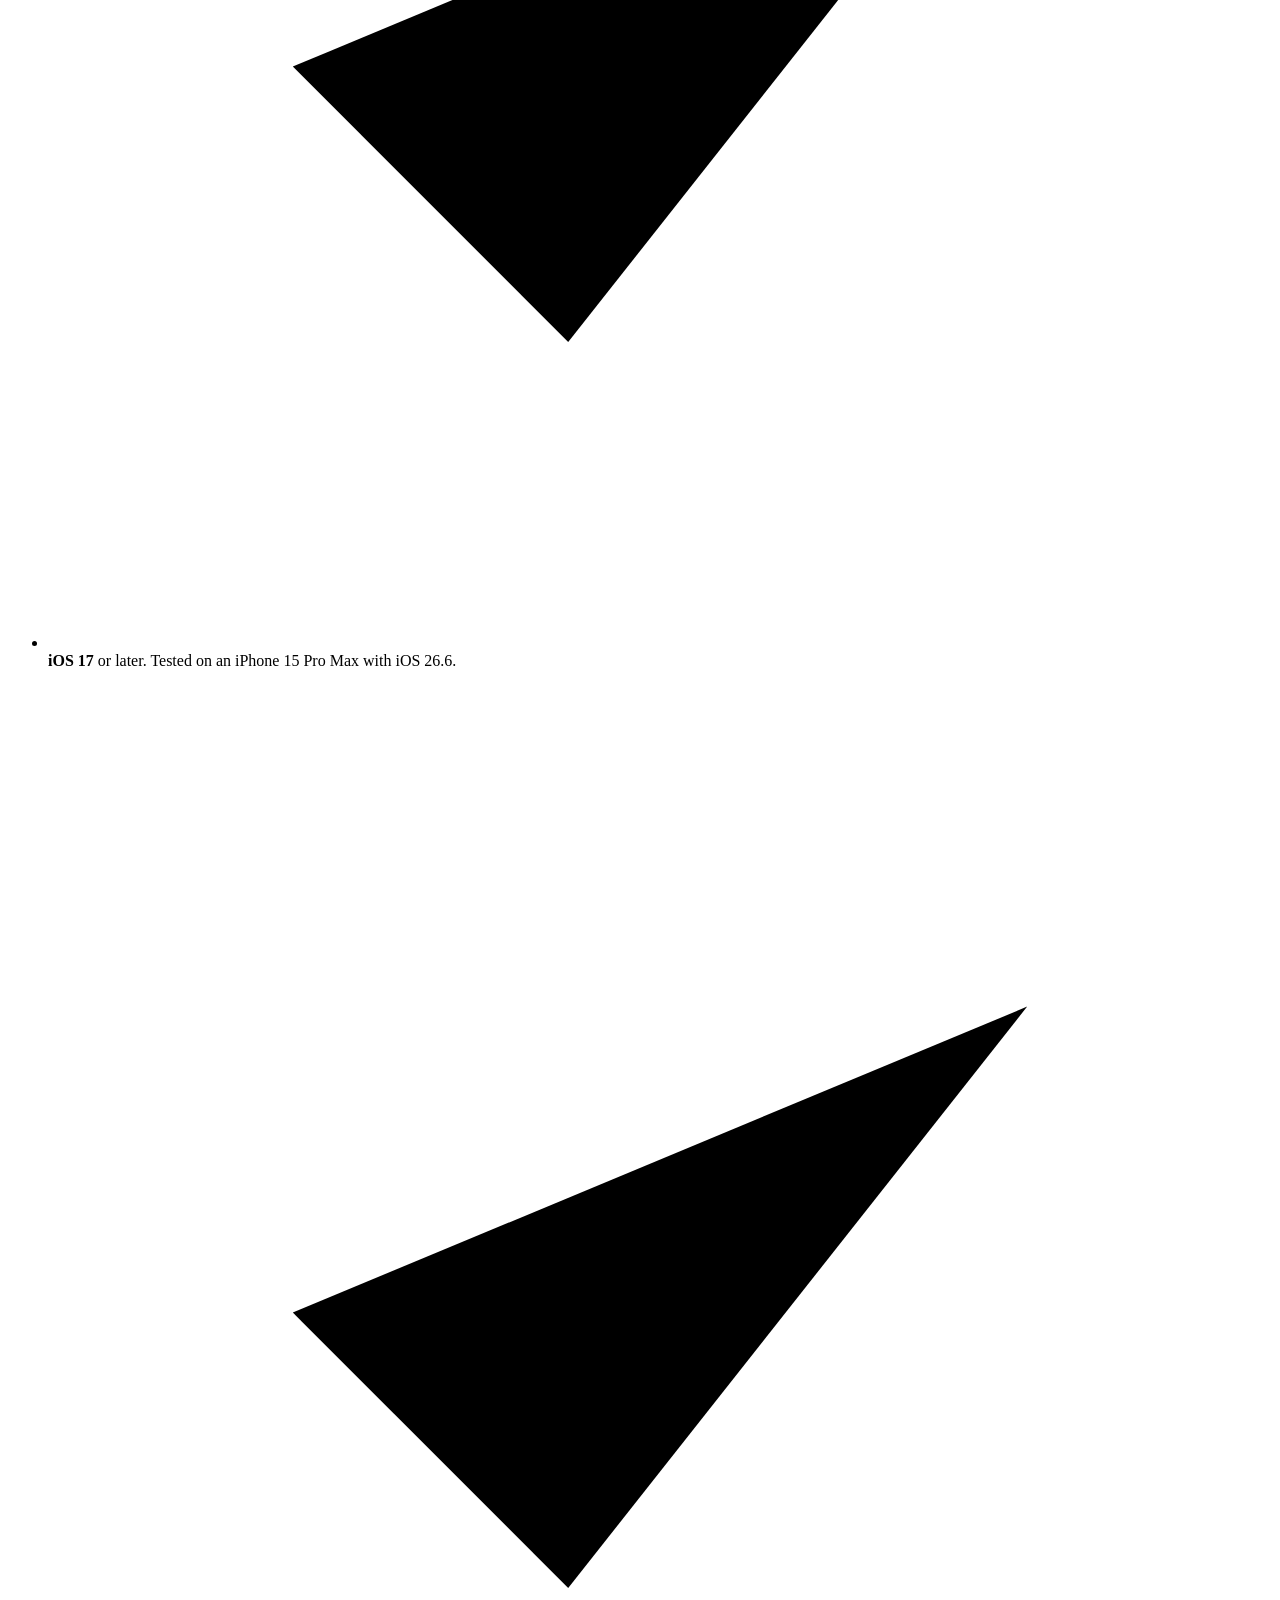
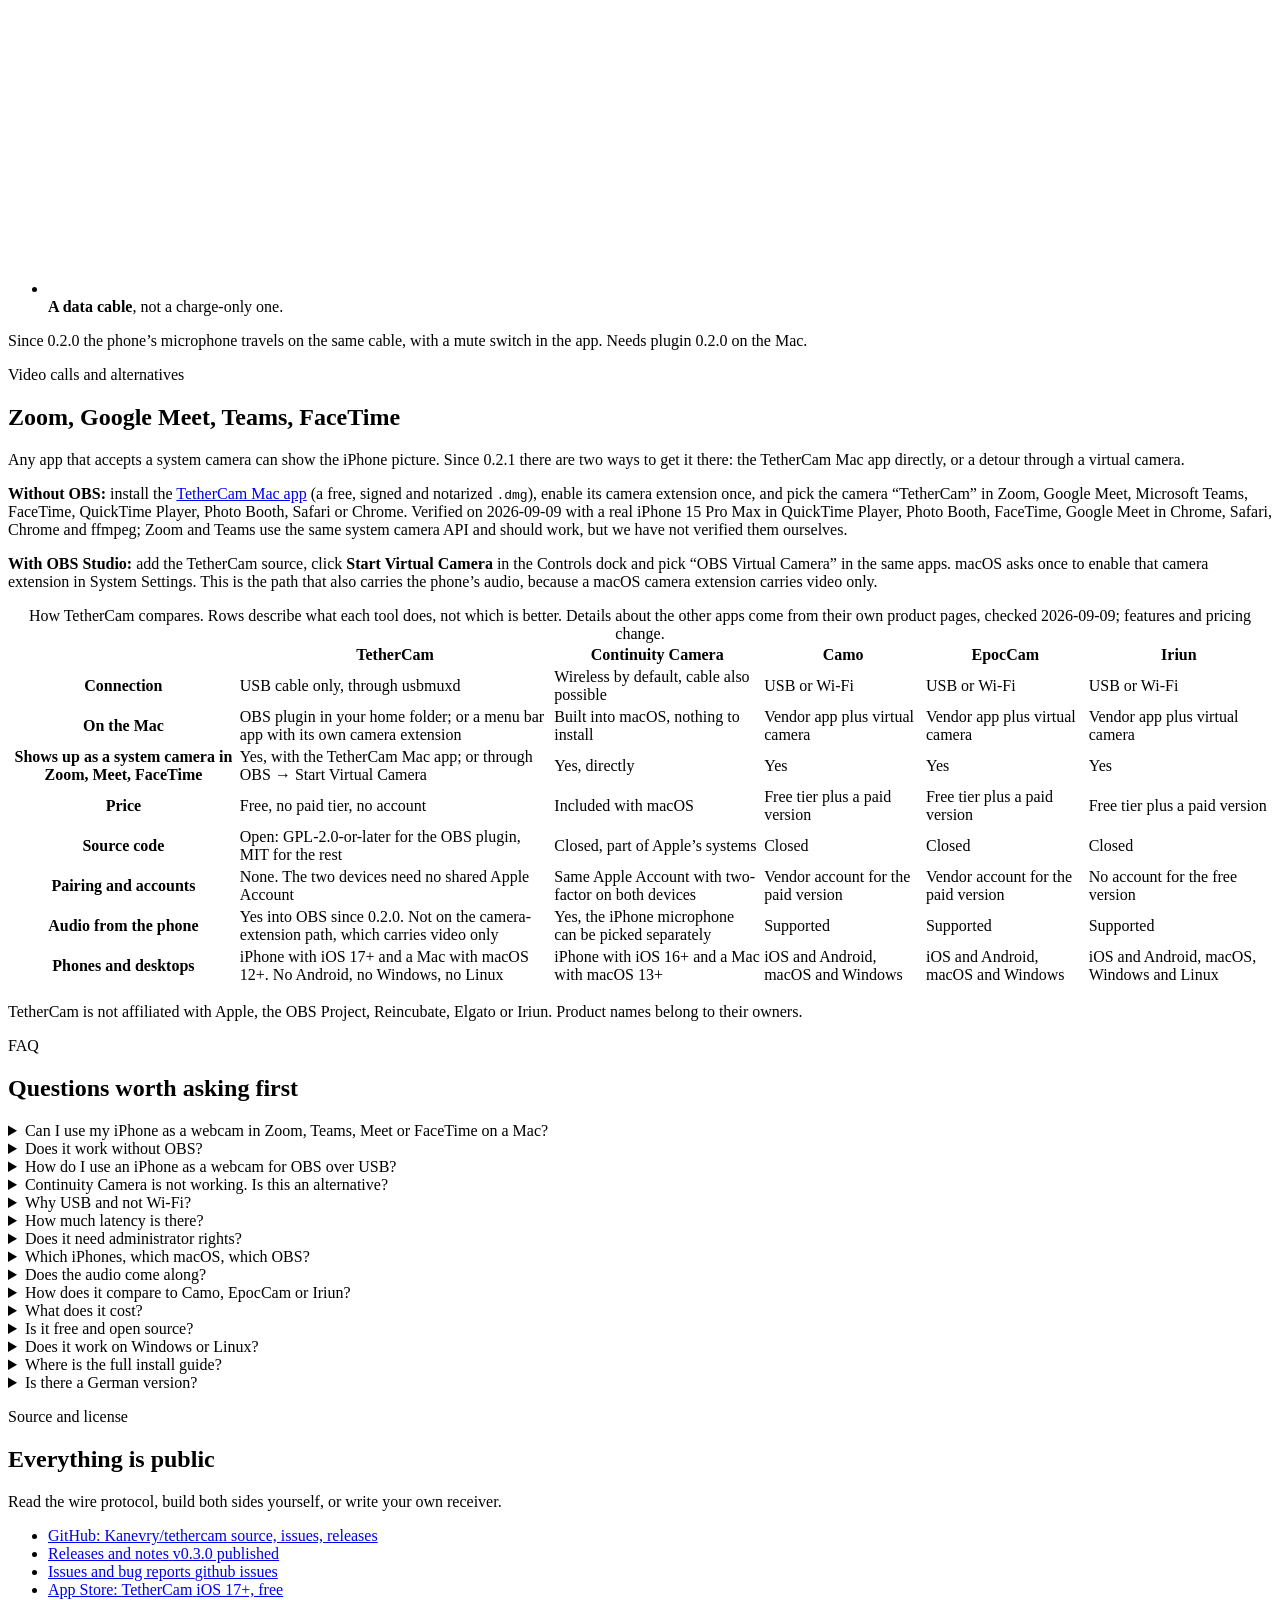
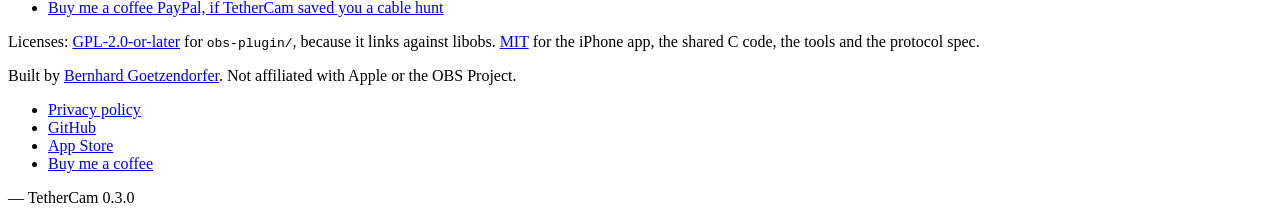
==== commit ff289912: "docs(web,packaging): 0.3.0 on the site, web changelog section, both casks bumped to 0.3.0 Co-Authore" ====
--- a/web/index.html
+++ b/web/index.html
@@ -73,14 +73,14 @@
       <p class="actions rise d2">
         <a class="btn btn-primary btn--stack" href="#mac-app">
           <span>Get the Mac app <span class="arw" aria-hidden="true">&rarr;</span></span>
-          <span class="btn-sub">v0.2.1, signed and notarized</span>
+          <span class="btn-sub">v0.3.0, signed and notarized</span>
         </a>
         <a class="btn btn-secondary btn--stack" href="#download">
           <span>Get the OBS plugin <span class="arw" aria-hidden="true">&rarr;</span></span>
-          <span class="btn-sub" data-release="pkg">v0.2.1, its own source, with audio</span>
+          <span class="btn-sub" data-release="pkg">v0.3.0, its own source, with audio</span>
         </a>
       </p>
-      <p class="meta hero-meta rise d3"><b>Works with:</b> Zoom, Microsoft Teams, Google Meet, FaceTime, QuickTime Player, Photo Booth, Safari and Chrome through the <a href="#mac-app">TetherCam Mac app</a>, a free menu bar app with its own macOS camera extension &mdash; and OBS Studio as its own source, with audio, through the <a href="#download">plugin</a>. <a href="#quick-start">Read the quick start</a>, five minutes either way.<br>Open source. OBS plugin GPL-2.0-or-later, iPhone app, Mac app and shared code MIT. Version 0.2.1.</p>
+      <p class="meta hero-meta rise d3"><b>Works with:</b> Zoom, Microsoft Teams, Google Meet, FaceTime, QuickTime Player, Photo Booth, Safari and Chrome through the <a href="#mac-app">TetherCam Mac app</a>, a free menu bar app with its own macOS camera extension &mdash; and OBS Studio as its own source, with audio, through the <a href="#download">plugin</a>. <a href="#quick-start">Read the quick start</a>, five minutes either way.<br>Open source. OBS plugin GPL-2.0-or-later, iPhone app, Mac app and shared code MIT. Version 0.3.0.</p>
     </div>
 
     <div class="signature rise d4">
@@ -140,7 +140,7 @@
     <p class="actions" data-reveal>
       <a class="btn btn-primary btn--stack" href="https://github.com/Kanevry/tethercam/releases/latest/download/TetherCam-mac.dmg">
         <span>TetherCam-mac.dmg <span class="arw" aria-hidden="true">&rarr;</span></span>
-        <span class="btn-sub">v0.2.1, signed and notarized</span>
+        <span class="btn-sub">v0.3.0, signed and notarized</span>
       </a>
       <a class="btn btn-secondary btn--stack" href="https://github.com/Kanevry/tethercam/releases/latest/download/TetherCam-mac.dmg.sha256">
         <span>Checksum <span class="arw" aria-hidden="true">&rarr;</span></span>
@@ -516,11 +516,11 @@
         <p class="actions" data-reveal>
           <a class="btn btn-primary btn--stack" href="https://github.com/Kanevry/tethercam/releases/latest/download/TetherCam-obs-plugin.pkg">
             <span>TetherCam-obs-plugin.pkg <span class="arw" aria-hidden="true">&rarr;</span></span>
-            <span class="btn-sub" data-release="pkg">v0.2.1, signed and notarized</span>
+            <span class="btn-sub" data-release="pkg">v0.3.0, signed and notarized</span>
           </a>
           <a class="btn btn-secondary btn--stack" href="https://github.com/Kanevry/tethercam/releases/latest/download/TetherCam-obs-plugin.zip">
             <span>TetherCam-obs-plugin.zip <span class="arw" aria-hidden="true">&rarr;</span></span>
-            <span class="btn-sub" data-release="zip">v0.2.1, Developer ID signed bundle</span>
+            <span class="btn-sub" data-release="zip">v0.3.0, Developer ID signed bundle</span>
           </a>
         </p>
         <p class="notice" data-reveal>Both links point at the latest release, signed and notarized. <a href="/install">Full install guide and troubleshooting</a>.</p>
@@ -729,7 +729,7 @@
     <p class="lede" data-reveal>Read the wire protocol, build both sides yourself, or write your own receiver.</p>
     <ul class="links" data-reveal>
       <li><a href="https://github.com/Kanevry/tethercam"><span class="lk">GitHub: Kanevry/tethercam</span> <span class="lm">source, issues, releases</span></a></li>
-      <li><a href="https://github.com/Kanevry/tethercam/releases"><span class="lk">Releases and notes</span> <span class="lm">v0.2.1 published</span></a></li>
+      <li><a href="https://github.com/Kanevry/tethercam/releases"><span class="lk">Releases and notes</span> <span class="lm">v0.3.0 published</span></a></li>
       <li><a href="https://github.com/Kanevry/tethercam/issues"><span class="lk">Issues and bug reports</span> <span class="lm">github issues</span></a></li>
       <li><a href="https://apps.apple.com/us/app/tethercam/id6808997521" rel="noopener"><span class="lk">App Store: TetherCam</span> <span class="lm">iOS 17+, free</span></a></li>
       <li><a href="https://paypal.me/Kanevry" rel="noopener"><span class="lk">Buy me a coffee</span> <span class="lm">PayPal, if TetherCam saved you a cable hunt</span></a></li>
@@ -752,7 +752,7 @@
         <li><a href="https://paypal.me/Kanevry" rel="noopener">Buy me a coffee</a></li>
       </ul>
     </div>
-    <p class="foot-mark">&mdash; TetherCam 0.2.1</p>
+    <p class="foot-mark">&mdash; TetherCam 0.3.0</p>
   </div>
 </footer>
 
@@ -774,7 +774,7 @@
   ],
   "operatingSystem": "macOS 12 or later (macOS 14 or later for the virtual camera app), iOS 17 or later",
   "applicationCategory": "MultimediaApplication",
-  "softwareVersion": "0.2.1",
+  "softwareVersion": "0.3.0",
   "downloadUrl": ["https://github.com/Kanevry/tethercam/releases/latest/download/TetherCam-obs-plugin.pkg", "https://github.com/Kanevry/tethercam/releases/latest/download/TetherCam-mac.dmg"],
   "installUrl": "https://github.com/Kanevry/tethercam/releases",
   "sameAs": ["https://apps.apple.com/us/app/tethercam/id6808997521"],
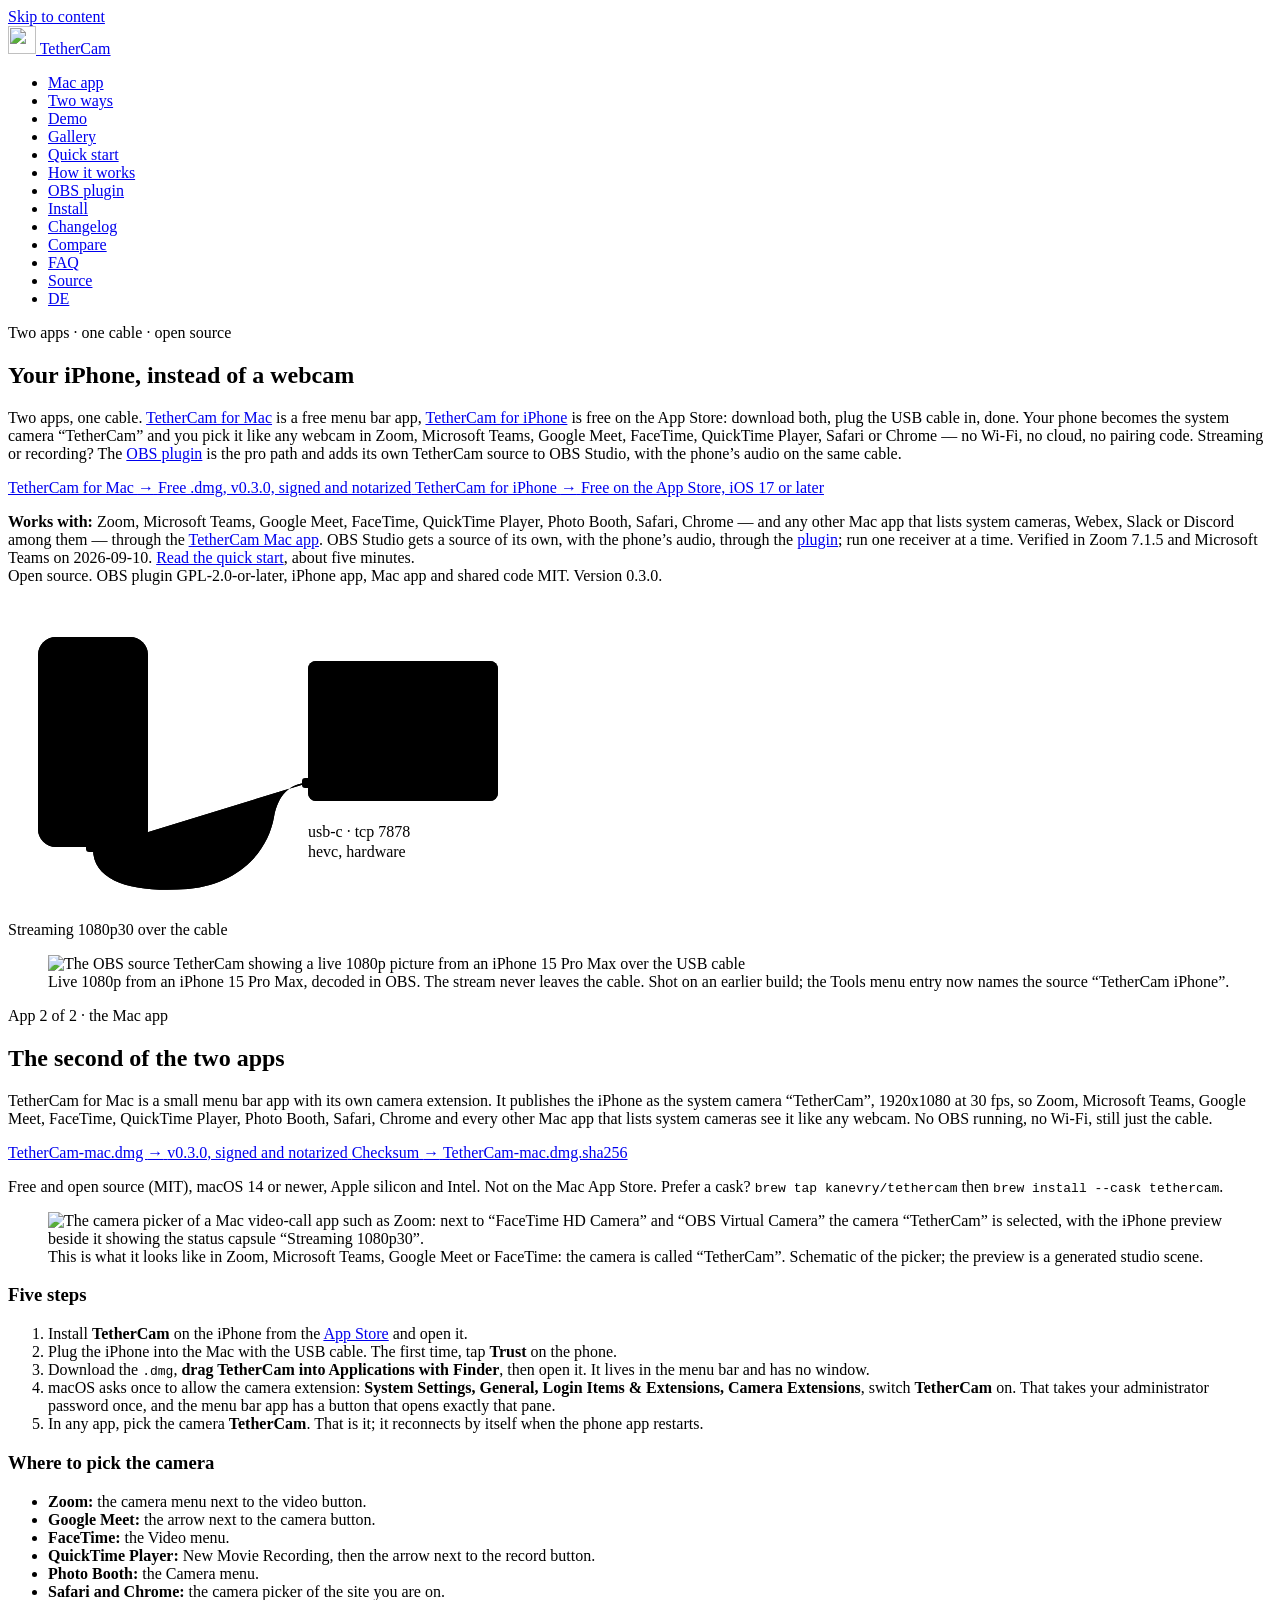
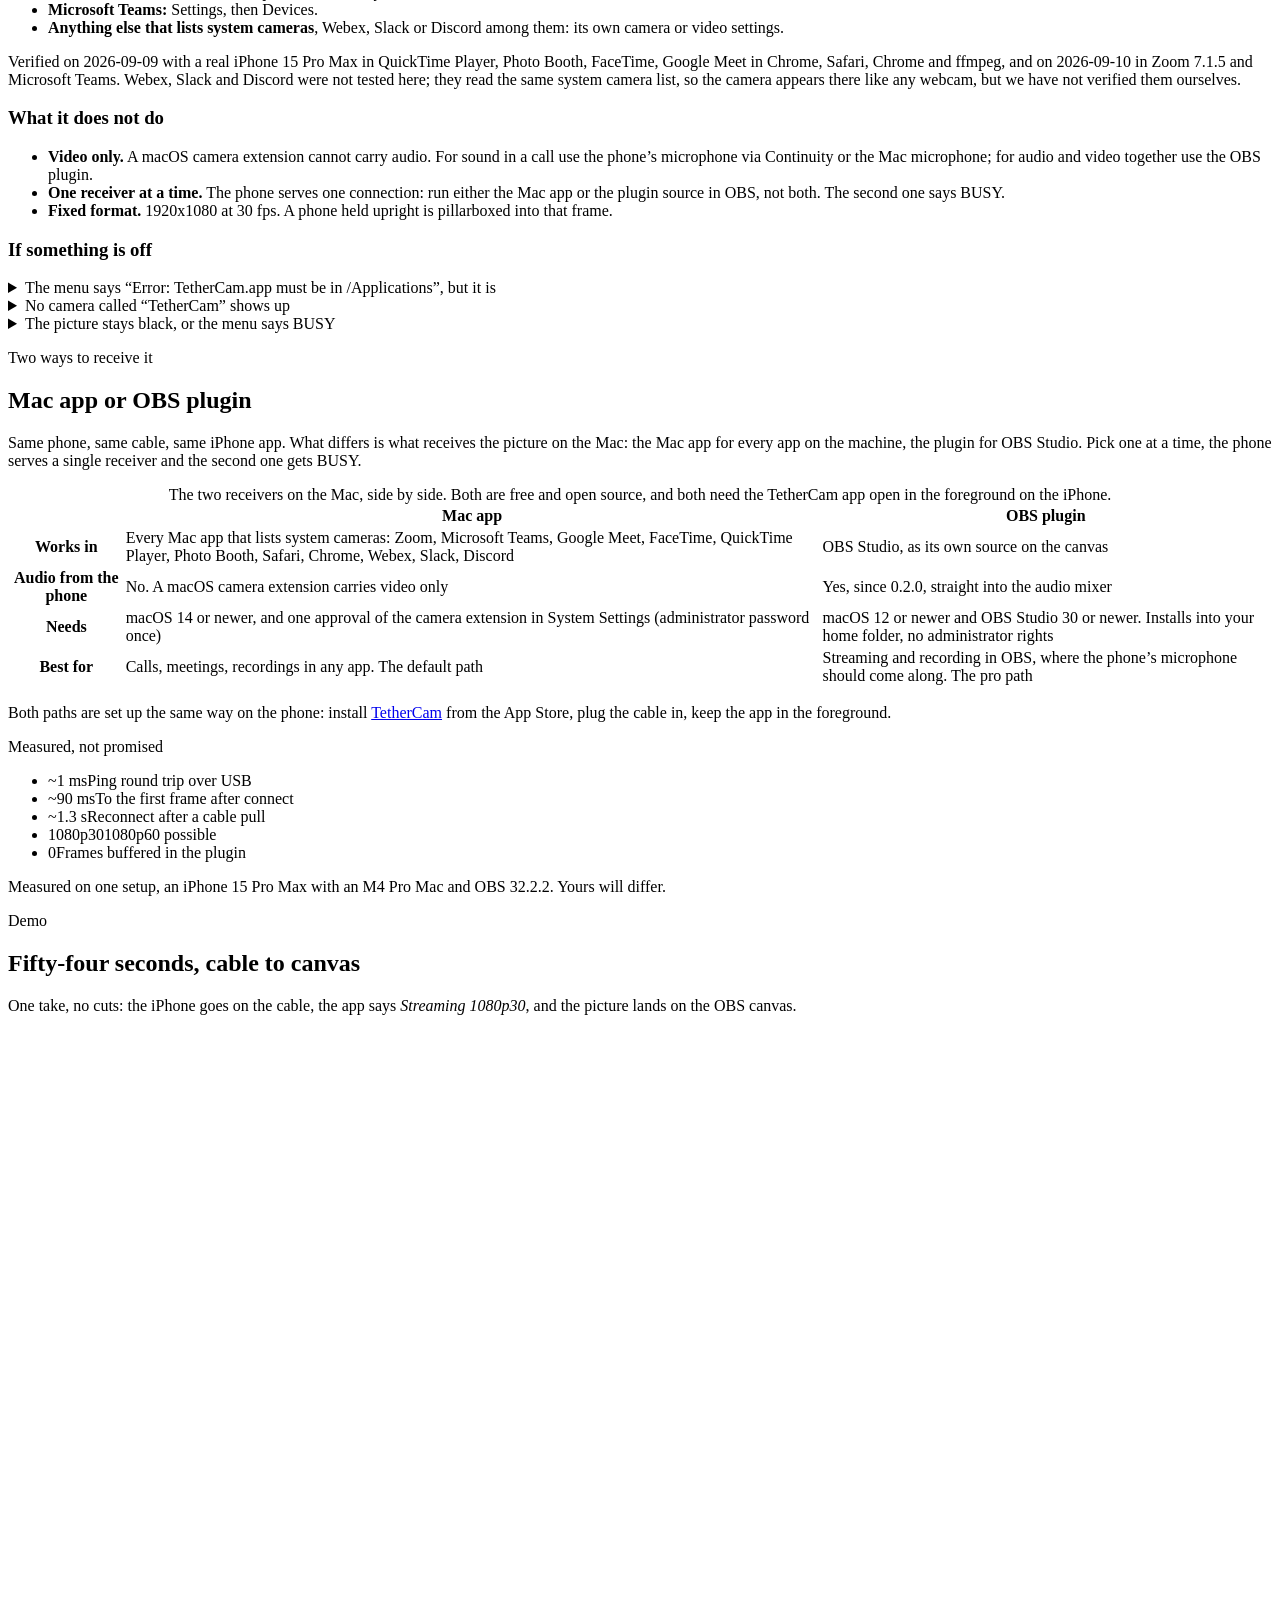
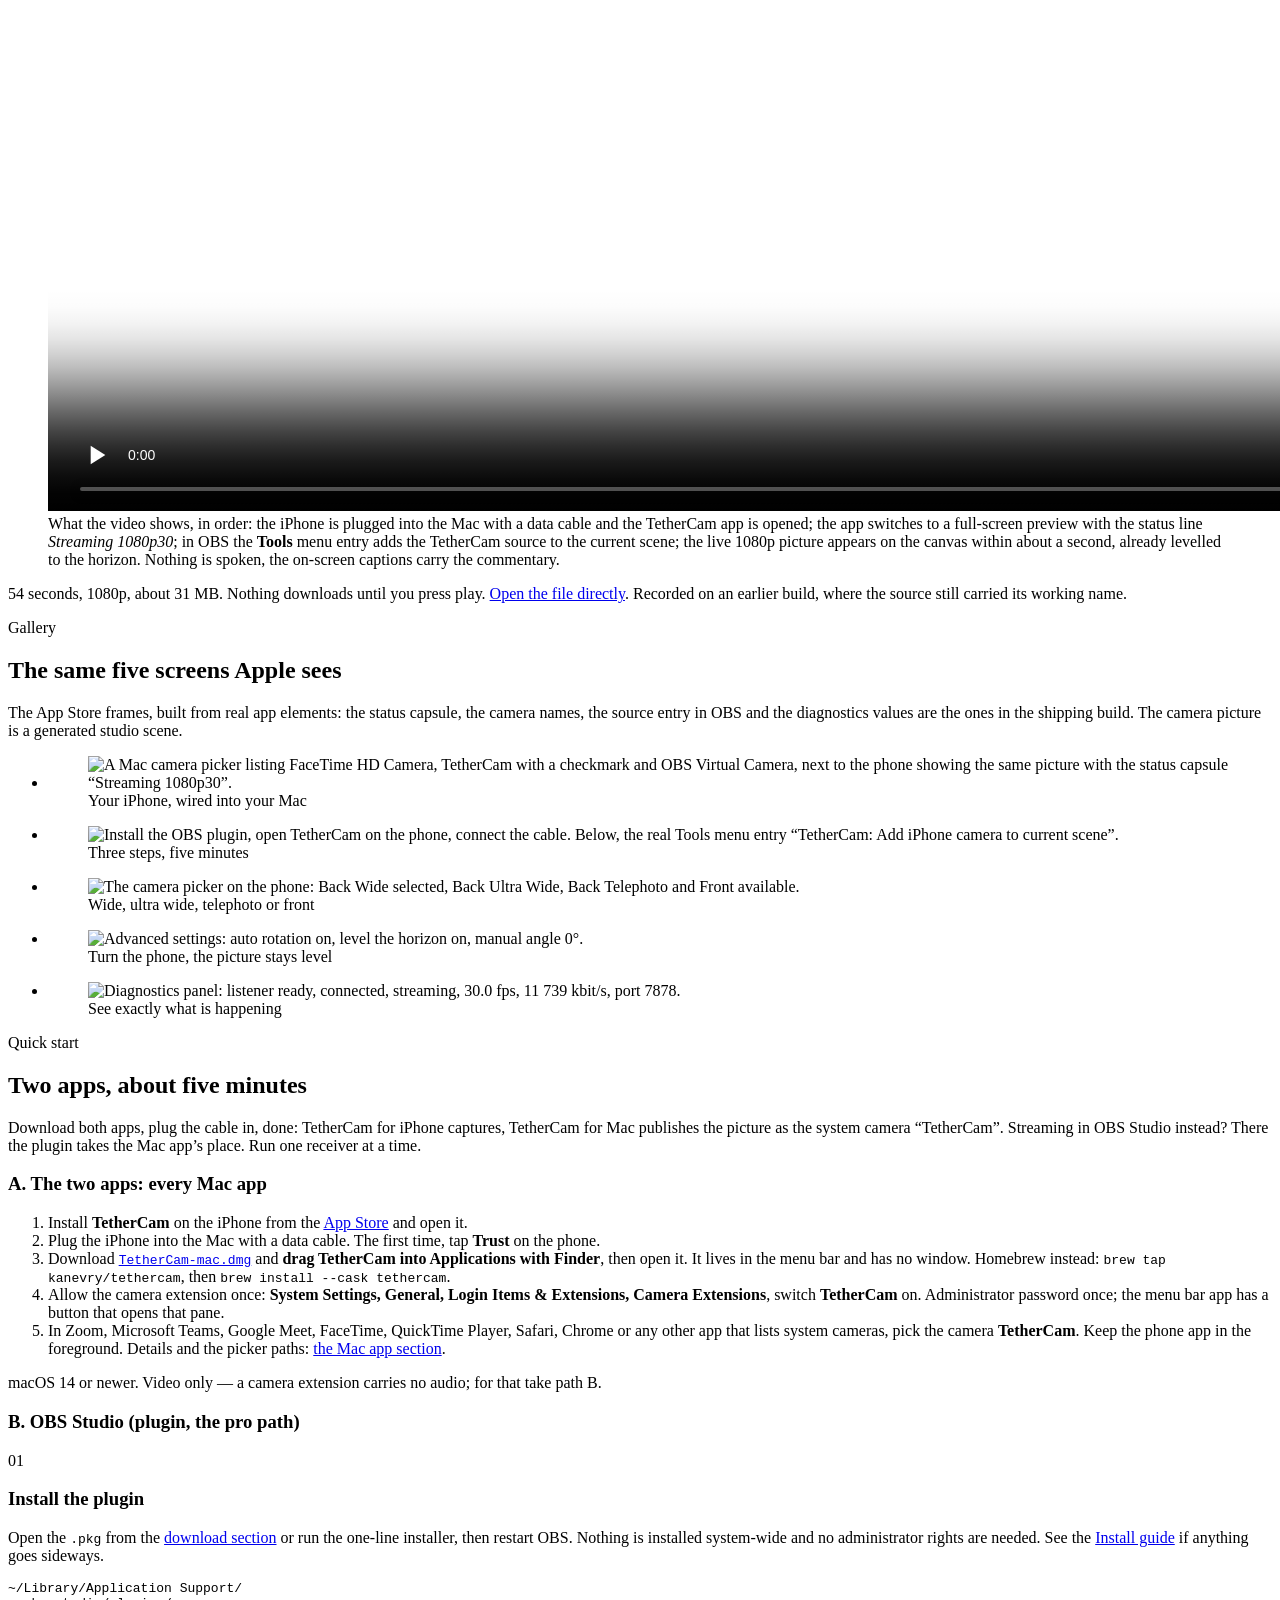
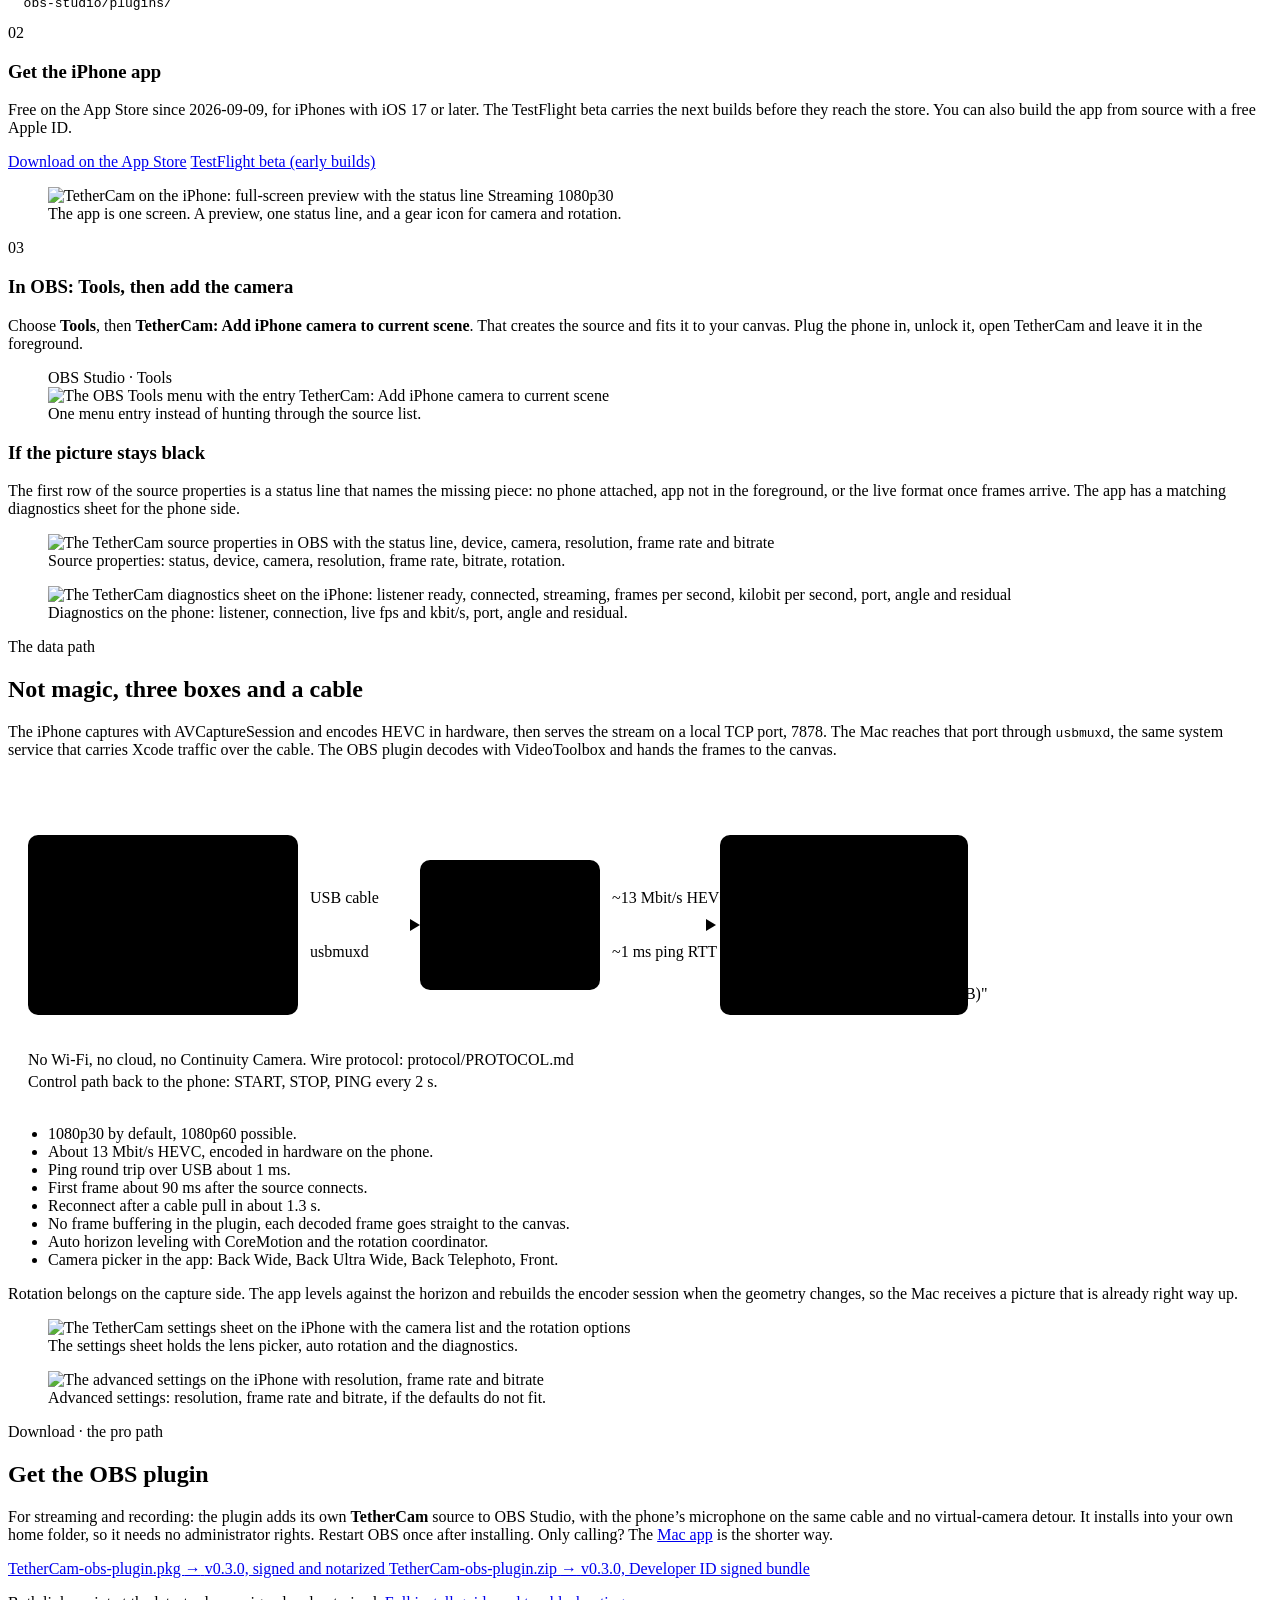
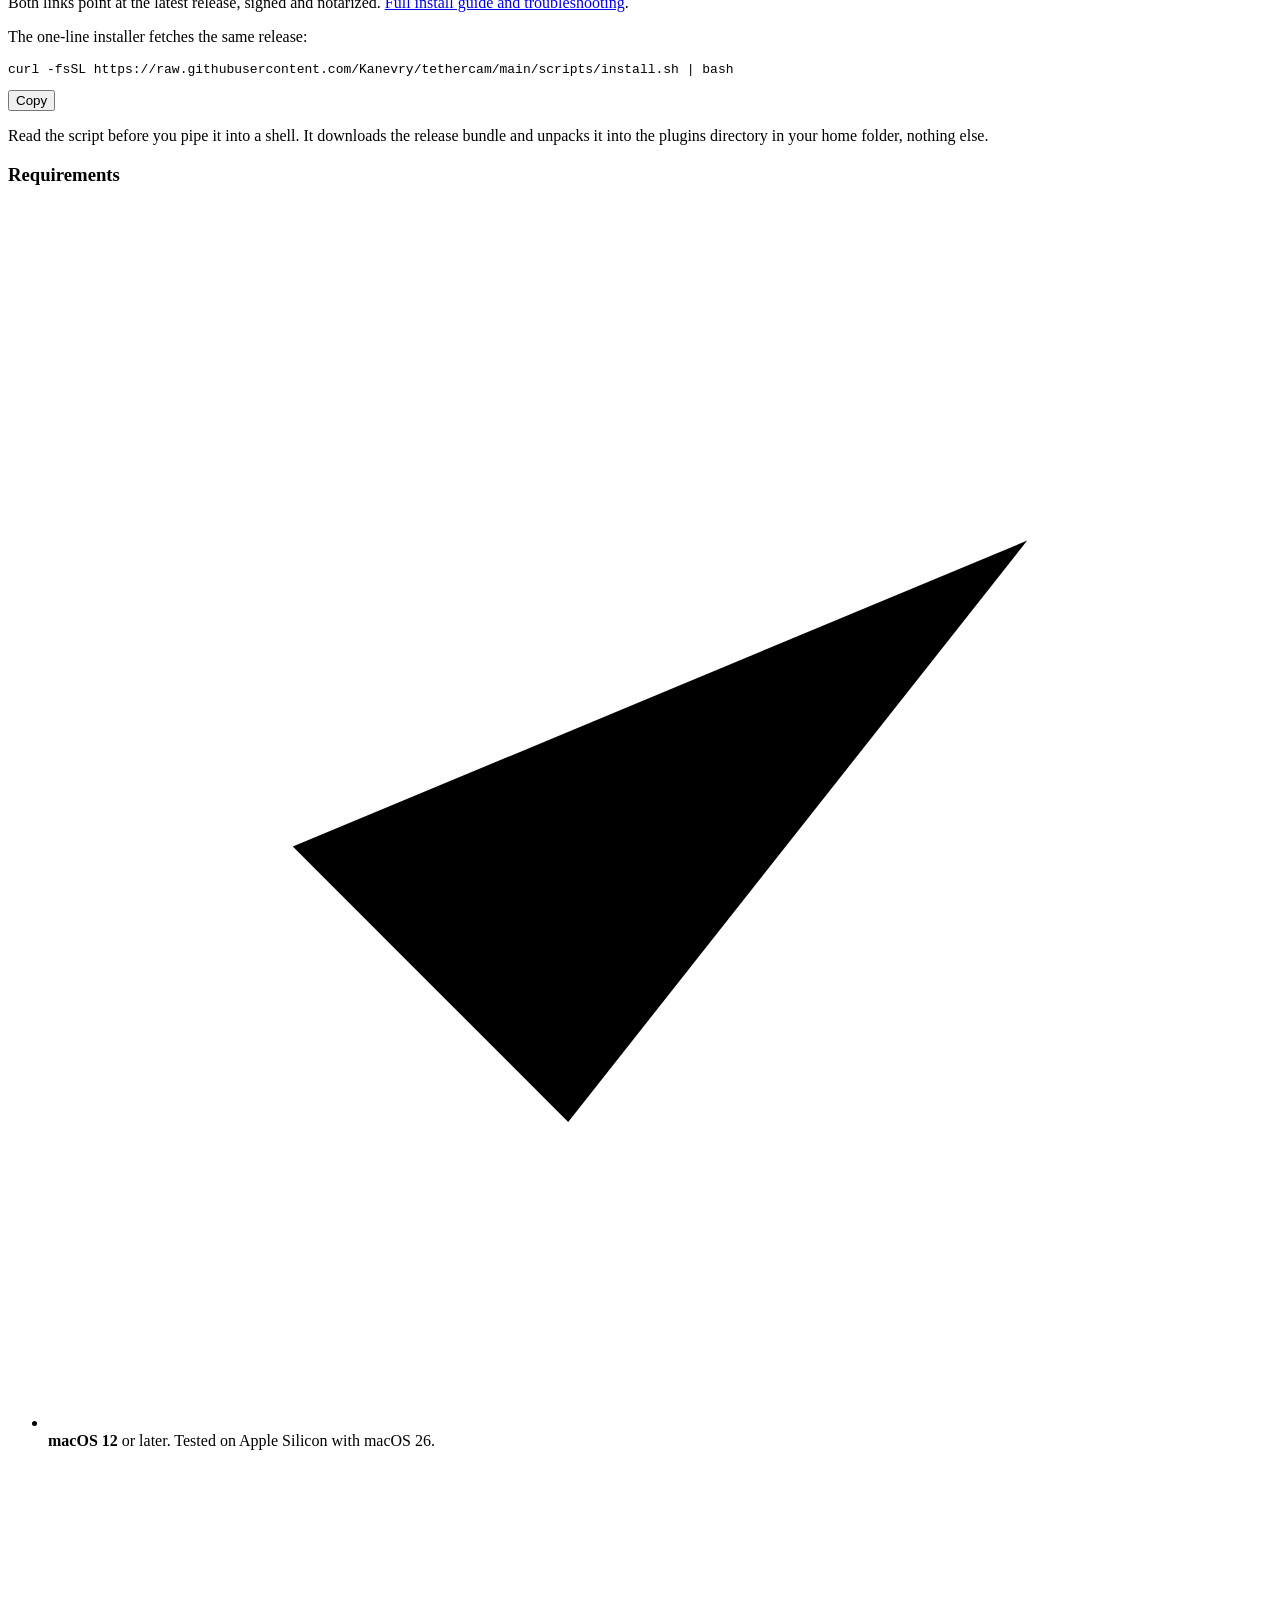
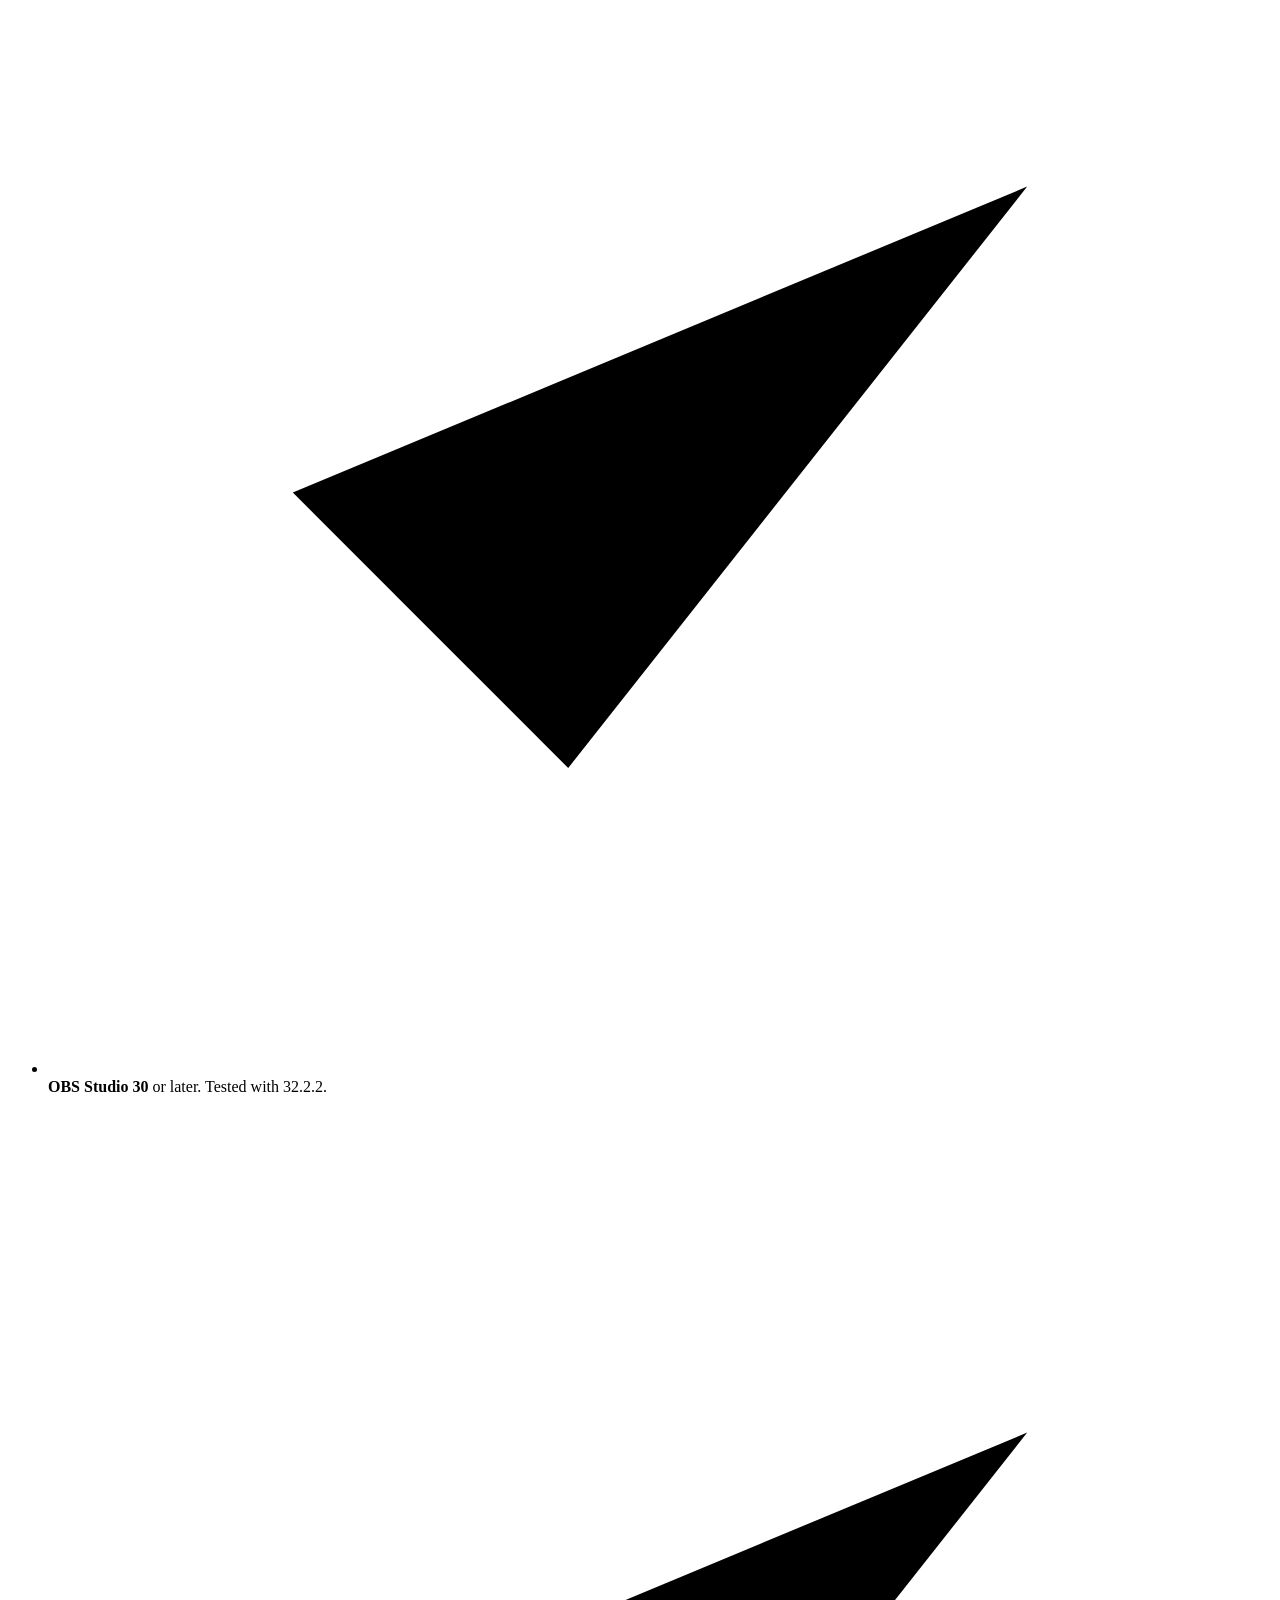
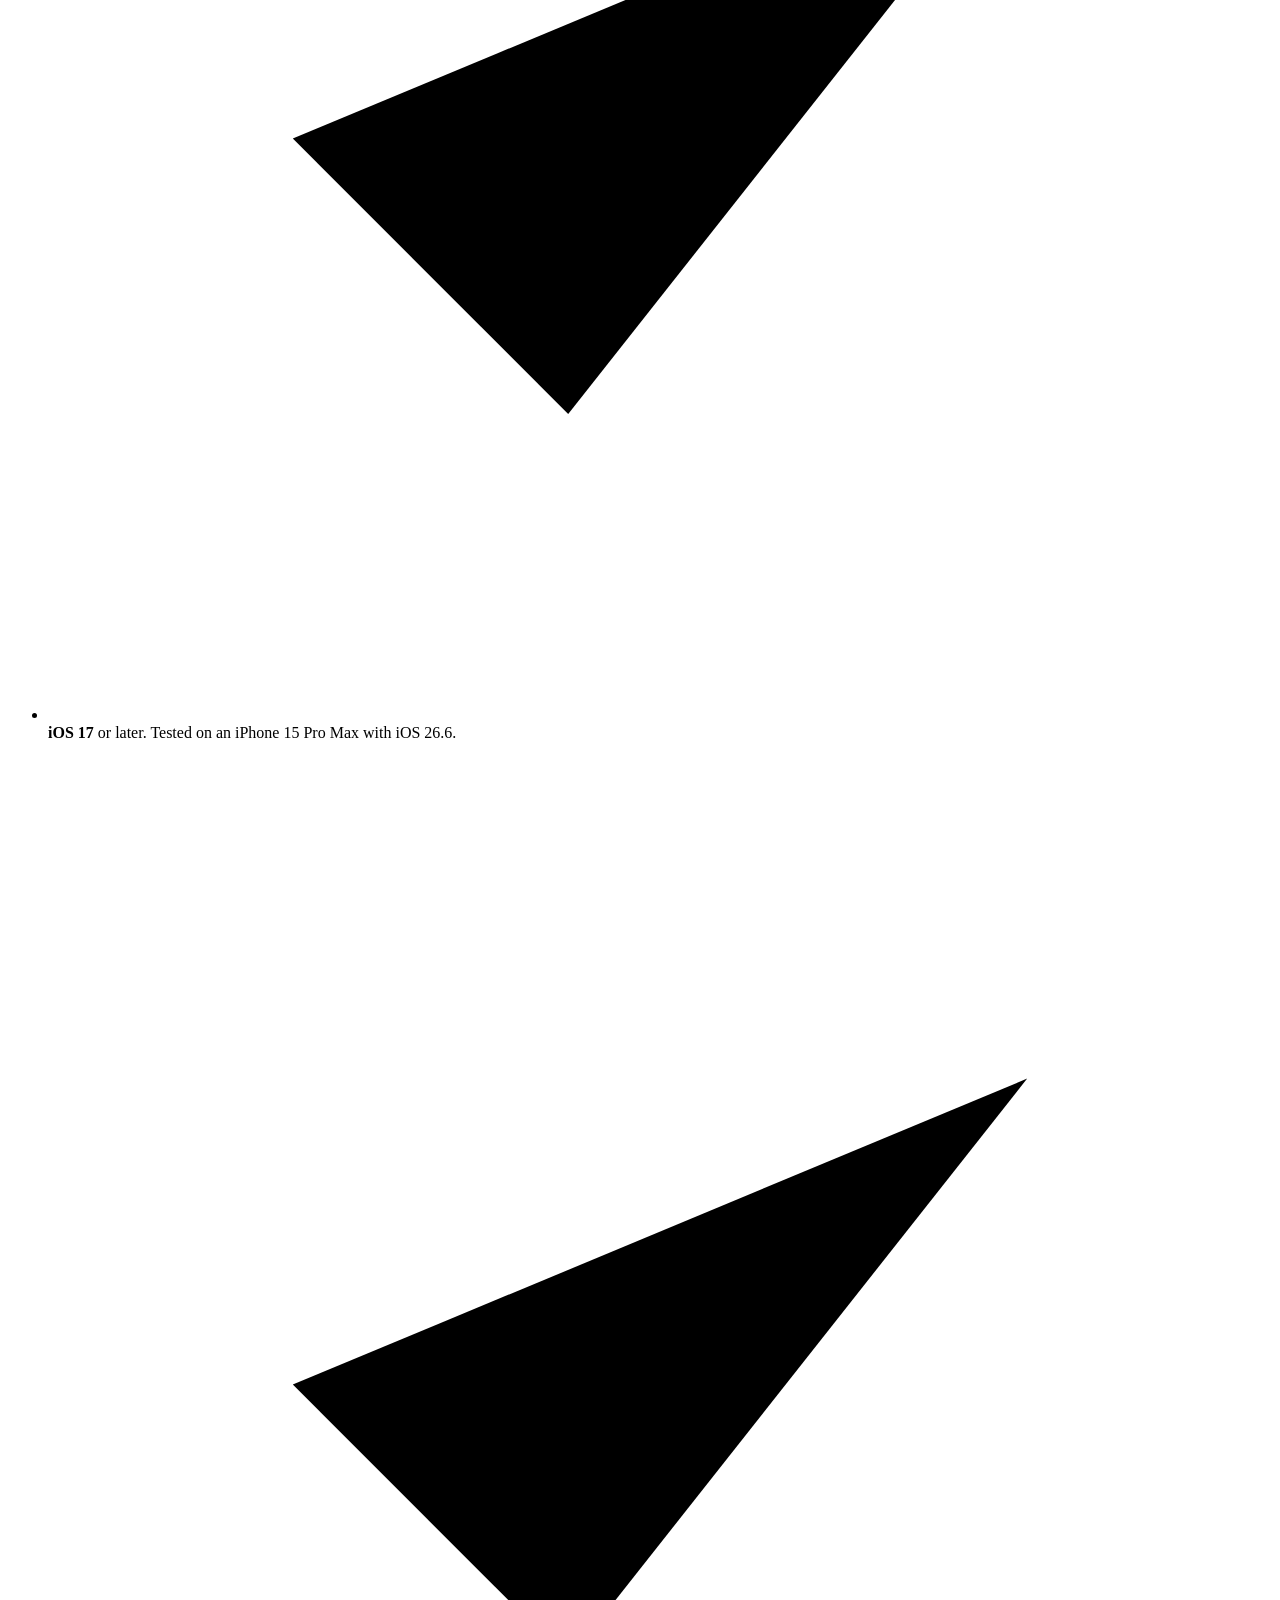
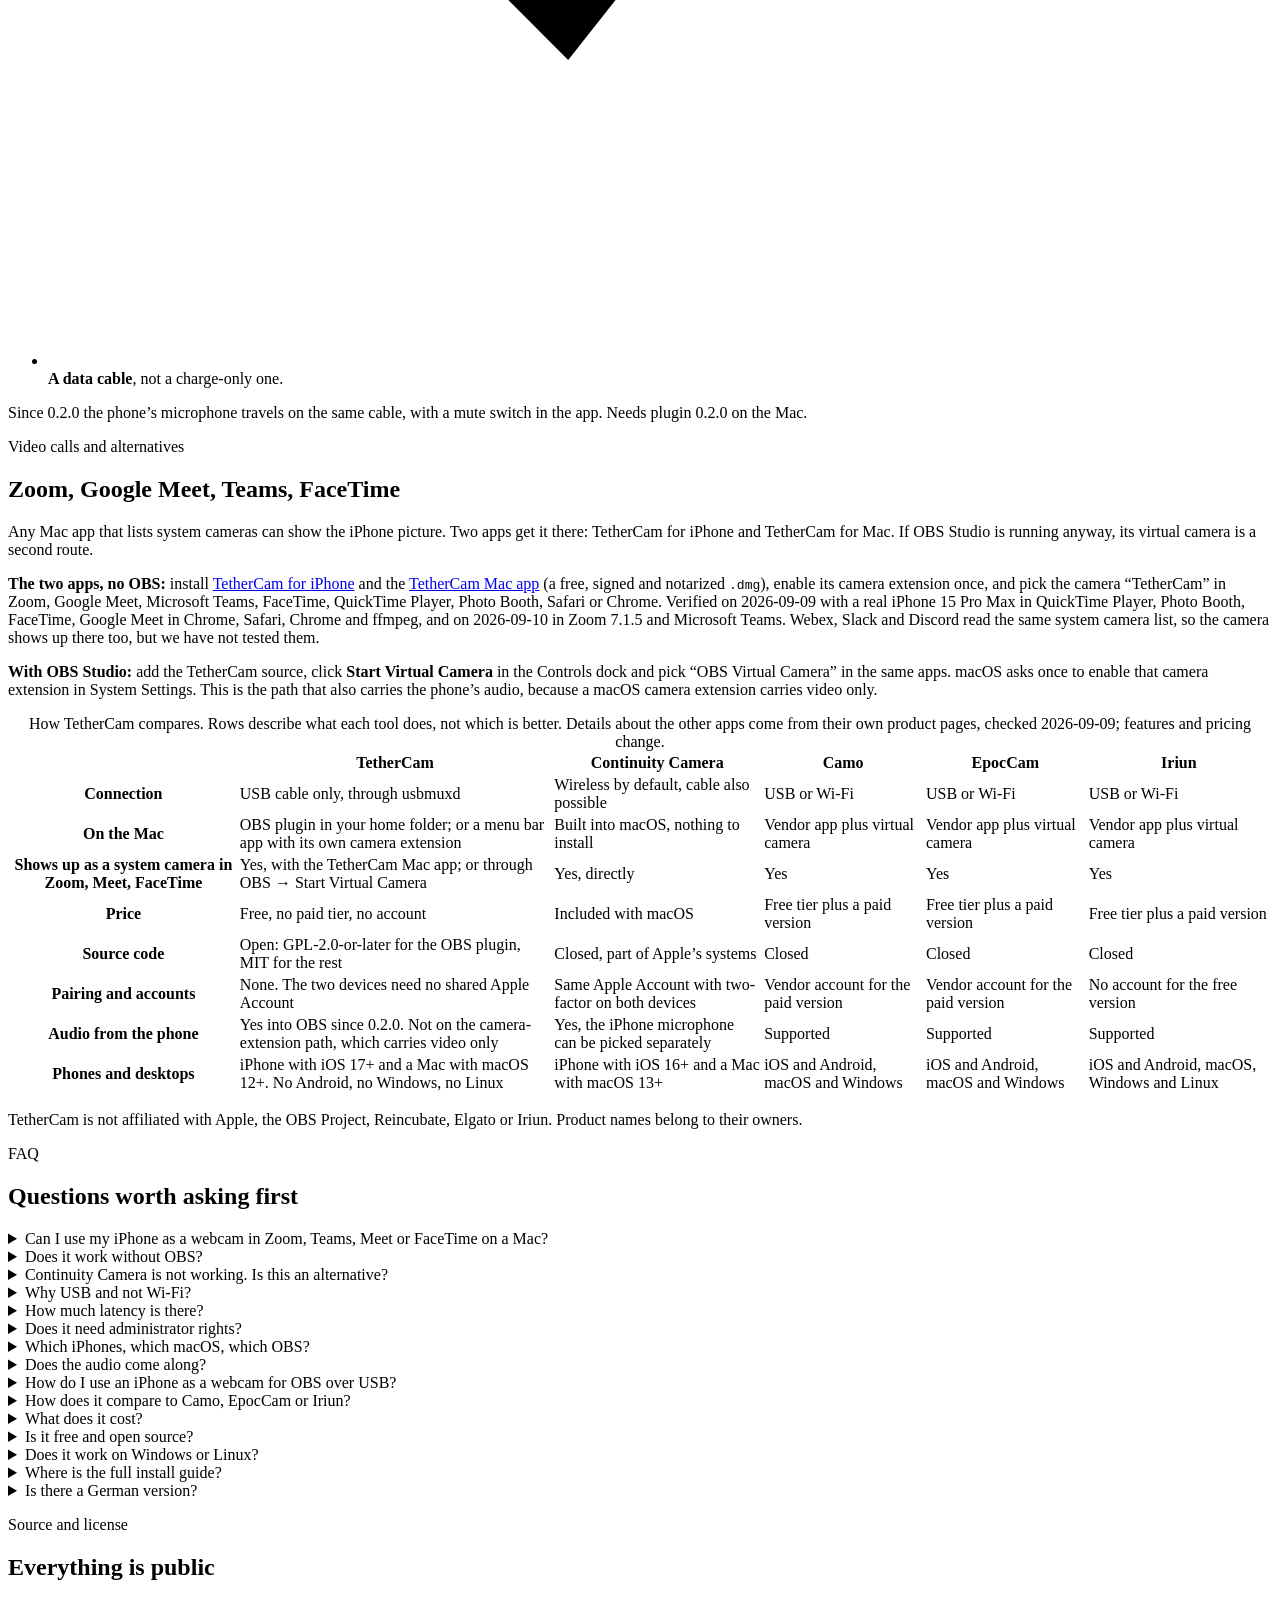
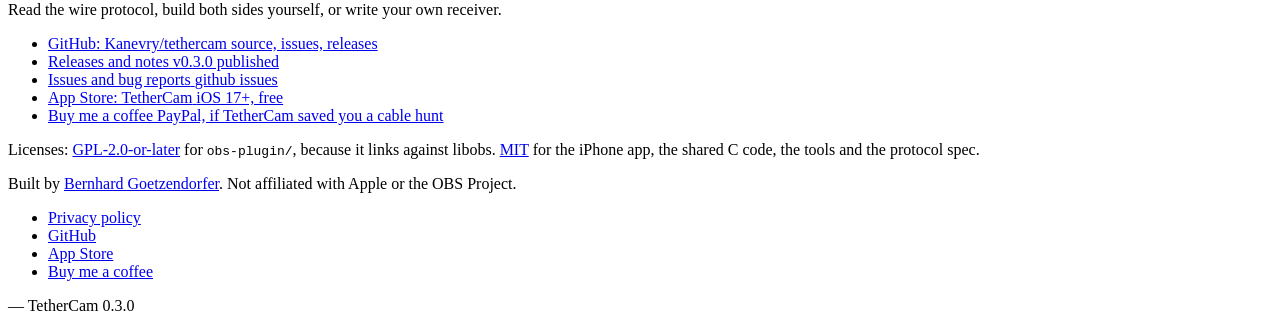
==== commit 3a0b06f8: "docs(web,readme,app-store,design): messaging round "Your iPhone, instead of a webcam", two apps, one" ====
--- a/web/index.html
+++ b/web/index.html
@@ -3,8 +3,8 @@
 <head>
 <meta charset="utf-8">
 <meta name="viewport" content="width=device-width, initial-scale=1">
-<title>iPhone as a wired Mac webcam: Zoom, Teams, Meet, OBS | TetherCam</title>
-<meta name="description" content="Turn your iPhone into a wired webcam for the Mac over the USB cable: the camera &quot;TetherCam&quot; in Zoom, Teams, Google Meet and FaceTime, and its own source in OBS Studio. No Wi-Fi, no cloud.">
+<title>Your iPhone, instead of a webcam: Zoom, Teams, Meet, OBS | TetherCam</title>
+<meta name="description" content="Two apps, one cable: your iPhone becomes the camera &quot;TetherCam&quot; in Zoom, Teams, Google Meet, FaceTime and every other Mac app, and its own source in OBS Studio. No Wi-Fi, no cloud.">
 <link rel="canonical" href="https://tethercam.app/">
 <link rel="alternate" hreflang="en" href="https://tethercam.app/">
 <link rel="alternate" hreflang="de" href="https://tethercam.app/de/">
@@ -16,16 +16,16 @@
 <meta property="og:type" content="website">
 <meta property="og:site_name" content="TetherCam">
 <meta property="og:url" content="https://tethercam.app/">
-<meta property="og:title" content="iPhone as a wired webcam for Mac: Zoom, Teams, Meet, FaceTime, OBS">
-<meta property="og:description" content="Your iPhone as a wired webcam for the Mac, over the USB cable: the camera &quot;TetherCam&quot; in Zoom, Teams, Meet and FaceTime, and its own source in OBS Studio. No Wi-Fi, no cloud, no pairing code.">
+<meta property="og:title" content="Your iPhone, instead of a webcam: two apps, one cable">
+<meta property="og:description" content="TetherCam for Mac and TetherCam for iPhone: download both, plug in the USB cable, done. Your iPhone is the camera &quot;TetherCam&quot; in Zoom, Teams, Meet, FaceTime and every other Mac app, and its own source in OBS Studio. No Wi-Fi, no cloud, no pairing code.">
 <meta property="og:image" content="https://tethercam.app/img/og.png">
 <meta property="og:image:width" content="1200">
 <meta property="og:image:height" content="630">
-<meta property="og:image:alt" content="TetherCam: your iPhone as a wired webcam for your Mac">
+<meta property="og:image:alt" content="TetherCam: your iPhone, instead of a webcam. Two apps, one cable.">
 <meta property="og:locale" content="en_US">
 <meta name="twitter:card" content="summary_large_image">
-<meta name="twitter:title" content="iPhone as a wired webcam for Mac: Zoom, Teams, Meet, FaceTime, OBS">
-<meta name="twitter:description" content="Your iPhone as a wired webcam for the Mac, over the USB cable: the camera &quot;TetherCam&quot; in Zoom, Teams, Meet and FaceTime, and its own source in OBS Studio. No Wi-Fi, no cloud, no pairing code.">
+<meta name="twitter:title" content="Your iPhone, instead of a webcam: two apps, one cable">
+<meta name="twitter:description" content="TetherCam for Mac and TetherCam for iPhone: download both, plug in the USB cable, done. Your iPhone is the camera &quot;TetherCam&quot; in Zoom, Teams, Meet, FaceTime and every other Mac app, and its own source in OBS Studio. No Wi-Fi, no cloud, no pairing code.">
 <meta name="twitter:image" content="https://tethercam.app/img/og.png">
 
 <link rel="icon" href="/favicon.ico" sizes="32x32">
@@ -67,20 +67,20 @@
   <div class="grain"></div>
   <div class="wrap hero-grid">
     <div class="hero-copy">
-      <p class="eyebrow rise">Open source &middot; macOS &middot; No Wi-Fi</p>
-      <h1 class="rise-lcp">Your iPhone as a Mac webcam, <span class="hl">over the USB cable</span></h1>
-      <p class="lede rise d1">The free <a href="#mac-app">TetherCam Mac app</a> publishes your iPhone as the system camera &ldquo;TetherCam&rdquo;, so you pick it like any webcam in Zoom, Microsoft Teams, Google Meet, FaceTime, QuickTime Player, Safari or Chrome &mdash; over the USB cable, with no Wi-Fi, no cloud and no pairing code. Streaming or recording? The <a href="#download">OBS plugin</a> adds its own TetherCam source to OBS Studio, with the phone&rsquo;s audio on the same cable and no virtual-camera detour.</p>
+      <p class="eyebrow rise">Two apps &middot; one cable &middot; open source</p>
+      <h1 class="rise-lcp">Your iPhone, <span class="hl">instead of a webcam</span></h1>
+      <p class="lede rise d1">Two apps, one cable. <a href="#mac-app">TetherCam for Mac</a> is a free menu bar app, <a href="https://apps.apple.com/us/app/tethercam/id6808997521" rel="noopener">TetherCam for iPhone</a> is free on the App Store: download both, plug the USB cable in, done. Your phone becomes the system camera &ldquo;TetherCam&rdquo; and you pick it like any webcam in Zoom, Microsoft Teams, Google Meet, FaceTime, QuickTime Player, Safari or Chrome &mdash; no Wi-Fi, no cloud, no pairing code. Streaming or recording? The <a href="#download">OBS plugin</a> is the pro path and adds its own TetherCam source to OBS Studio, with the phone&rsquo;s audio on the same cable.</p>
       <p class="actions rise d2">
         <a class="btn btn-primary btn--stack" href="#mac-app">
-          <span>Get the Mac app <span class="arw" aria-hidden="true">&rarr;</span></span>
-          <span class="btn-sub">v0.3.0, signed and notarized</span>
+          <span>TetherCam for Mac <span class="arw" aria-hidden="true">&rarr;</span></span>
+          <span class="btn-sub">Free .dmg, v0.3.0, signed and notarized</span>
         </a>
-        <a class="btn btn-secondary btn--stack" href="#download">
-          <span>Get the OBS plugin <span class="arw" aria-hidden="true">&rarr;</span></span>
-          <span class="btn-sub" data-release="pkg">v0.3.0, its own source, with audio</span>
+        <a class="btn btn-secondary btn--stack" href="https://apps.apple.com/us/app/tethercam/id6808997521" rel="noopener">
+          <span>TetherCam for iPhone <span class="arw" aria-hidden="true">&rarr;</span></span>
+          <span class="btn-sub">Free on the App Store, iOS 17 or later</span>
         </a>
       </p>
-      <p class="meta hero-meta rise d3"><b>Works with:</b> Zoom, Microsoft Teams, Google Meet, FaceTime, QuickTime Player, Photo Booth, Safari and Chrome through the <a href="#mac-app">TetherCam Mac app</a>, a free menu bar app with its own macOS camera extension &mdash; and OBS Studio as its own source, with audio, through the <a href="#download">plugin</a>. <a href="#quick-start">Read the quick start</a>, five minutes either way.<br>Open source. OBS plugin GPL-2.0-or-later, iPhone app, Mac app and shared code MIT. Version 0.3.0.</p>
+      <p class="meta hero-meta rise d3"><b>Works with:</b> Zoom, Microsoft Teams, Google Meet, FaceTime, QuickTime Player, Photo Booth, Safari, Chrome &mdash; and any other Mac app that lists system cameras, Webex, Slack or Discord among them &mdash; through the <a href="#mac-app">TetherCam Mac app</a>. OBS Studio gets a source of its own, with the phone&rsquo;s audio, through the <a href="#download">plugin</a>; run one receiver at a time. Verified in Zoom 7.1.5 and Microsoft Teams on 2026-09-10. <a href="#quick-start">Read the quick start</a>, about five minutes.<br>Open source. OBS plugin GPL-2.0-or-later, iPhone app, Mac app and shared code MIT. Version 0.3.0.</p>
     </div>
 
     <div class="signature rise d4">
@@ -133,9 +133,9 @@
 
 <section id="mac-app" class="section">
   <div class="wrap">
-    <p class="eyebrow" data-reveal>The Mac app</p>
-    <h2 data-reveal>Your iPhone in every Mac app</h2>
-    <p class="lede" data-reveal>TetherCam for macOS is a small menu bar app with its own camera extension. It publishes the iPhone as the system camera &ldquo;TetherCam&rdquo;, 1920x1080 at 30 fps, so Zoom, Google Meet, FaceTime, QuickTime Player, Photo Booth, Safari and Chrome see it like any webcam. No OBS running, no Wi-Fi, still just the cable.</p>
+    <p class="eyebrow" data-reveal>App 2 of 2 &middot; the Mac app</p>
+    <h2 data-reveal>The second of the two apps</h2>
+    <p class="lede" data-reveal>TetherCam for Mac is a small menu bar app with its own camera extension. It publishes the iPhone as the system camera &ldquo;TetherCam&rdquo;, 1920x1080 at 30 fps, so Zoom, Microsoft Teams, Google Meet, FaceTime, QuickTime Player, Photo Booth, Safari, Chrome and every other Mac app that lists system cameras see it like any webcam. No OBS running, no Wi-Fi, still just the cable.</p>
 
     <p class="actions" data-reveal>
       <a class="btn btn-primary btn--stack" href="https://github.com/Kanevry/tethercam/releases/latest/download/TetherCam-mac.dmg">
@@ -177,8 +177,9 @@
       <li><strong>Photo Booth:</strong> the Camera menu.</li>
       <li><strong>Safari and Chrome:</strong> the camera picker of the site you are on.</li>
       <li><strong>Microsoft Teams:</strong> Settings, then Devices.</li>
+      <li><strong>Anything else that lists system cameras</strong>, Webex, Slack or Discord among them: its own camera or video settings.</li>
     </ul>
-    <p class="meta" data-reveal>Verified on 2026-09-09 with a real iPhone 15 Pro Max in QuickTime Player, Photo Booth, FaceTime, Google Meet in Chrome, Safari, Chrome and ffmpeg. Zoom and Microsoft Teams were not tested here, because neither was installed on the test machine; they use the same system camera API, so they should work, but we have not verified it.</p>
+    <p class="meta" data-reveal>Verified on 2026-09-09 with a real iPhone 15 Pro Max in QuickTime Player, Photo Booth, FaceTime, Google Meet in Chrome, Safari, Chrome and ffmpeg, and on 2026-09-10 in Zoom 7.1.5 and Microsoft Teams. Webex, Slack and Discord were not tested here; they read the same system camera list, so the camera appears there like any webcam, but we have not verified them ourselves.</p>
 
     <h3 class="prose" data-reveal>What it does not do</h3>
     <ul class="prose" data-reveal>
@@ -207,9 +208,9 @@
 
 <section id="two-ways" class="section">
   <div class="wrap">
-    <p class="eyebrow" data-reveal>Two ways to use it</p>
+    <p class="eyebrow" data-reveal>Two ways to receive it</p>
     <h2 data-reveal>Mac app or OBS plugin</h2>
-    <p class="lede" data-reveal>Same phone, same cable, same iPhone app. What differs is what receives the picture on the Mac. Pick one at a time: the phone serves a single receiver, and the second one gets BUSY.</p>
+    <p class="lede" data-reveal>Same phone, same cable, same iPhone app. What differs is what receives the picture on the Mac: the Mac app for every app on the machine, the plugin for OBS Studio. Pick one at a time, the phone serves a single receiver and the second one gets BUSY.</p>
 
     <div class="cmp-scroll" data-reveal>
       <table class="cmp">
@@ -224,7 +225,7 @@
         <tbody>
           <tr>
             <th scope="row">Works in</th>
-            <td class="cmp-self">Every Mac app that takes a camera: Zoom, Microsoft Teams, Google Meet, FaceTime, QuickTime Player, Photo Booth, Safari, Chrome</td>
+            <td class="cmp-self">Every Mac app that lists system cameras: Zoom, Microsoft Teams, Google Meet, FaceTime, QuickTime Player, Photo Booth, Safari, Chrome, Webex, Slack, Discord</td>
             <td>OBS Studio, as its own source on the canvas</td>
           </tr>
           <tr>
@@ -331,20 +332,20 @@
 <section id="quick-start" class="section">
   <div class="wrap">
     <p class="eyebrow" data-reveal>Quick start</p>
-    <h2 data-reveal>Two paths, about five minutes</h2>
-    <p class="lede" data-reveal>One app on the phone, then one receiver on the Mac: the Mac app for every other Mac app, or the plugin for OBS Studio. Run one at a time.</p>
-
-    <h3 class="prose" data-reveal>A. Any Mac app (Mac app)</h3>
+    <h2 data-reveal>Two apps, about five minutes</h2>
+    <p class="lede" data-reveal>Download both apps, plug the cable in, done: TetherCam for iPhone captures, TetherCam for Mac publishes the picture as the system camera &ldquo;TetherCam&rdquo;. Streaming in OBS Studio instead? There the plugin takes the Mac app&rsquo;s place. Run one receiver at a time.</p>
+
+    <h3 class="prose" data-reveal>A. The two apps: every Mac app</h3>
     <ol class="prose" data-reveal>
       <li>Install <strong>TetherCam</strong> on the iPhone from the <a href="https://apps.apple.com/us/app/tethercam/id6808997521" rel="noopener">App Store</a> and open it.</li>
       <li>Plug the iPhone into the Mac with a data cable. The first time, tap <strong>Trust</strong> on the phone.</li>
       <li>Download <a href="https://github.com/Kanevry/tethercam/releases/latest/download/TetherCam-mac.dmg"><code>TetherCam-mac.dmg</code></a> and <strong>drag TetherCam into Applications with Finder</strong>, then open it. It lives in the menu bar and has no window. Homebrew instead: <code>brew tap kanevry/tethercam</code>, then <code>brew install --cask tethercam</code>.</li>
       <li>Allow the camera extension once: <strong>System Settings, General, Login Items &amp; Extensions, Camera Extensions</strong>, switch <strong>TetherCam</strong> on. Administrator password once; the menu bar app has a button that opens that pane.</li>
-      <li>In Zoom, Microsoft Teams, Google Meet, FaceTime, QuickTime Player, Safari or Chrome, pick the camera <strong>TetherCam</strong>. Keep the phone app in the foreground. Details and the picker paths: <a href="#mac-app">the Mac app section</a>.</li>
+      <li>In Zoom, Microsoft Teams, Google Meet, FaceTime, QuickTime Player, Safari, Chrome or any other app that lists system cameras, pick the camera <strong>TetherCam</strong>. Keep the phone app in the foreground. Details and the picker paths: <a href="#mac-app">the Mac app section</a>.</li>
     </ol>
     <p class="meta" data-reveal>macOS 14 or newer. Video only &mdash; a camera extension carries no audio; for that take path B.</p>
 
-    <h3 class="prose" data-reveal>B. OBS Studio (plugin)</h3>
+    <h3 class="prose" data-reveal>B. OBS Studio (plugin, the pro path)</h3>
     <div class="steps">
       <article class="step" data-reveal>
         <span class="step-n">01</span>
@@ -562,9 +563,9 @@
   <div class="wrap">
     <p class="eyebrow" data-reveal>Video calls and alternatives</p>
     <h2 data-reveal>Zoom, Google Meet, Teams, FaceTime</h2>
-    <p class="lede" data-reveal>Any app that accepts a system camera can show the iPhone picture. Since 0.2.1 there are two ways to get it there: the TetherCam Mac app directly, or a detour through a virtual camera.</p>
-
-    <p data-reveal><b>Without OBS:</b> install the <a href="#mac-app">TetherCam Mac app</a> (a free, signed and notarized <code>.dmg</code>), enable its camera extension once, and pick the camera &ldquo;TetherCam&rdquo; in Zoom, Google Meet, Microsoft Teams, FaceTime, QuickTime Player, Photo Booth, Safari or Chrome. Verified on 2026-09-09 with a real iPhone 15 Pro Max in QuickTime Player, Photo Booth, FaceTime, Google Meet in Chrome, Safari, Chrome and ffmpeg; Zoom and Teams use the same system camera API and should work, but we have not verified them ourselves.</p>
+    <p class="lede" data-reveal>Any Mac app that lists system cameras can show the iPhone picture. Two apps get it there: TetherCam for iPhone and TetherCam for Mac. If OBS Studio is running anyway, its virtual camera is a second route.</p>
+
+    <p data-reveal><b>The two apps, no OBS:</b> install <a href="https://apps.apple.com/us/app/tethercam/id6808997521" rel="noopener">TetherCam for iPhone</a> and the <a href="#mac-app">TetherCam Mac app</a> (a free, signed and notarized <code>.dmg</code>), enable its camera extension once, and pick the camera &ldquo;TetherCam&rdquo; in Zoom, Google Meet, Microsoft Teams, FaceTime, QuickTime Player, Photo Booth, Safari or Chrome. Verified on 2026-09-09 with a real iPhone 15 Pro Max in QuickTime Player, Photo Booth, FaceTime, Google Meet in Chrome, Safari, Chrome and ffmpeg, and on 2026-09-10 in Zoom 7.1.5 and Microsoft Teams. Webex, Slack and Discord read the same system camera list, so the camera shows up there too, but we have not tested them.</p>
     <p data-reveal><b>With OBS Studio:</b> add the TetherCam source, click <b>Start Virtual Camera</b> in the Controls dock and pick &ldquo;OBS Virtual Camera&rdquo; in the same apps. macOS asks once to enable that camera extension in System Settings. This is the path that also carries the phone&rsquo;s audio, because a macOS camera extension carries video only.</p>
 
     <div class="cmp-scroll" data-reveal>
@@ -660,39 +661,39 @@
     <div class="faq-list prose">
       <details class="faq" data-reveal>
         <summary>Can I use my iPhone as a webcam in Zoom, Teams, Meet or FaceTime on a Mac?</summary>
-        <div class="answer"><p>Yes. The default way is the free <a href="#mac-app">TetherCam Mac app</a>: install it, enable its camera extension once, and pick the camera &ldquo;TetherCam&rdquo; in Zoom, Microsoft Teams, Google Meet, FaceTime, QuickTime Player, Photo Booth, Safari or Chrome. Nothing else has to be running. If you are streaming or recording in OBS Studio anyway, start its virtual camera from the Controls dock instead and pick &ldquo;OBS Virtual Camera&rdquo; in the same apps; that path also carries the phone&rsquo;s audio, because a camera extension carries video only. Verified with a real iPhone 15 Pro Max in QuickTime Player, Photo Booth, FaceTime, Google Meet in Chrome, Safari, Chrome and ffmpeg (2026-09-09) and in Zoom 7.1.5 and Microsoft Teams (2026-09-10).</p></div>
+        <div class="answer"><p>Yes, with two free apps: <a href="https://apps.apple.com/us/app/tethercam/id6808997521" rel="noopener">TetherCam for iPhone</a> from the App Store and the <a href="#mac-app">TetherCam Mac app</a>. Install both, plug the USB cable in, enable the camera extension once, and pick the camera &ldquo;TetherCam&rdquo; in Zoom, Microsoft Teams, Google Meet, FaceTime, QuickTime Player, Photo Booth, Safari or Chrome. Nothing else has to be running, and the phone app stays open in the foreground. Verified with a real iPhone 15 Pro Max in QuickTime Player, Photo Booth, FaceTime, Google Meet in Chrome, Safari, Chrome and ffmpeg (2026-09-09) and in Zoom 7.1.5 and Microsoft Teams (2026-09-10). Webex, Slack, Discord and anything else that lists system cameras see it the same way, untested by us. Video only on this path: for the phone&rsquo;s audio use the OBS plugin.</p></div>
       </details>
       <details class="faq" data-reveal>
         <summary>Does it work without OBS?</summary>
-        <div class="answer"><p>Yes, since 0.2.1. The TetherCam menu bar app for the Mac carries its own macOS camera extension and publishes the iPhone as a system camera named &ldquo;TetherCam&rdquo;, 1920x1080 at 30 fps, with no OBS running. Download <a href="https://github.com/Kanevry/tethercam/releases/latest/download/TetherCam-mac.dmg">TetherCam-mac.dmg</a> (free, MIT, Developer ID signed and notarized, macOS 14 or newer), drag it into Applications with Finder, open it, and allow the camera extension once under System Settings, General, Login Items &amp; Extensions, Camera Extensions. It reconnects by itself after the phone app restarts. It carries video only, and the phone serves one receiver at a time, so run either the Mac app or the plugin source. The <a href="#mac-app">Mac app section</a> has the full five steps.</p></div>
+        <div class="answer"><p>Yes. OBS is one of many apps, not a requirement. The two apps are enough: TetherCam for iPhone and the TetherCam menu bar app for the Mac, which carries its own macOS camera extension and publishes the iPhone as a system camera named &ldquo;TetherCam&rdquo;, 1920x1080 at 30 fps, with no OBS running. Download <a href="https://github.com/Kanevry/tethercam/releases/latest/download/TetherCam-mac.dmg">TetherCam-mac.dmg</a> (free, MIT, Developer ID signed and notarized, macOS 14 or newer) or run <code>brew install --cask tethercam</code> after <code>brew tap kanevry/tethercam</code>, drag it into Applications with Finder, open it, and allow the camera extension once under System Settings, General, Login Items &amp; Extensions, Camera Extensions. It reconnects by itself after the phone app restarts. It carries video only, and the phone serves one receiver at a time, so run either the Mac app or the plugin source. The <a href="#mac-app">Mac app section</a> has the full five steps.</p></div>
+      </details>
+      <details class="faq" data-reveal>
+        <summary>Continuity Camera is not working. Is this an alternative?</summary>
+        <div class="answer"><p>Yes, and that is why it exists. Continuity Camera broke with iOS 26.6 against macOS 26.5.2: the handshake succeeded, the picture stayed black. TetherCam is a Continuity Camera alternative that takes a different path entirely, over the USB cable and usbmuxd, so none of the Continuity handshake, Bluetooth or Wi-Fi machinery has to work for it.</p></div>
+      </details>
+      <details class="faq" data-reveal>
+        <summary>Why USB and not Wi-Fi?</summary>
+        <div class="answer"><p>The cable is the shortest path. TetherCam needs no Wi-Fi at all: there is no network to configure, no dropouts on a busy conference Wi-Fi, no pairing code, and the video never leaves the machine. The phone also charges while it streams.</p></div>
+      </details>
+      <details class="faq" data-reveal>
+        <summary>How much latency is there?</summary>
+        <div class="answer"><p>The ping round trip over USB is about 1 ms, and the first frame arrives about 90 ms after the source connects. The plugin does not buffer frames, it hands each decoded frame straight to the canvas. Measured on one setup, an iPhone 15 Pro Max with an Apple Silicon Mac.</p></div>
+      </details>
+      <details class="faq" data-reveal>
+        <summary>Does it need administrator rights?</summary>
+        <div class="answer"><p>Not for the OBS plugin: it installs into your own home folder, with no daemon and nothing system-wide. The TetherCam Mac app is different, because a macOS camera extension has to be approved: you enter your administrator password once, in System Settings, when you enable it.</p></div>
+      </details>
+      <details class="faq" data-reveal>
+        <summary>Which iPhones, which macOS, which OBS?</summary>
+        <div class="answer"><p>An iPhone with iOS 17 or later, macOS 12 or later, and OBS Studio 30 or later. Tested on an iPhone 15 Pro Max with iOS 26.6, an Apple Silicon Mac on macOS 26, and OBS 32.2.2.</p></div>
+      </details>
+      <details class="faq" data-reveal>
+        <summary>Does the audio come along?</summary>
+        <div class="answer"><p>Yes, since 0.2.0. The app sends the microphone as AAC on the same cable and the source appears in the OBS audio mixer like any other. A mute switch in the app silences it. Needs plugin 0.2.0 on the Mac. A separate microphone in the mixer still works as before.</p></div>
       </details>
       <details class="faq" data-reveal>
         <summary>How do I use an iPhone as a webcam for OBS over USB?</summary>
         <div class="answer"><p>Install the TetherCam plugin for OBS on the Mac, install the TetherCam app on the iPhone, then connect the two with a data cable. In OBS choose Tools, then &ldquo;TetherCam: Add iPhone camera to current scene&rdquo;. Unlock the phone and leave the app in the foreground; it shows &ldquo;Streaming 1080p30&rdquo; and the picture appears on the canvas. No Wi-Fi, no pairing code, no account and no cloud service are involved, because the HEVC stream travels only through the USB cable.</p></div>
-      </details>
-      <details class="faq" data-reveal>
-        <summary>Continuity Camera is not working. Is this an alternative?</summary>
-        <div class="answer"><p>Yes, and that is why it exists. Continuity Camera broke with iOS 26.6 against macOS 26.5.2: the handshake succeeded, the picture stayed black. TetherCam is a Continuity Camera alternative that takes a different path entirely, over the USB cable and usbmuxd, so none of the Continuity handshake, Bluetooth or Wi-Fi machinery has to work for it.</p></div>
-      </details>
-      <details class="faq" data-reveal>
-        <summary>Why USB and not Wi-Fi?</summary>
-        <div class="answer"><p>The cable is the shortest path. TetherCam needs no Wi-Fi at all: there is no network to configure, no dropouts on a busy conference Wi-Fi, no pairing code, and the video never leaves the machine. The phone also charges while it streams.</p></div>
-      </details>
-      <details class="faq" data-reveal>
-        <summary>How much latency is there?</summary>
-        <div class="answer"><p>The ping round trip over USB is about 1 ms, and the first frame arrives about 90 ms after the source connects. The plugin does not buffer frames, it hands each decoded frame straight to the canvas. Measured on one setup, an iPhone 15 Pro Max with an Apple Silicon Mac.</p></div>
-      </details>
-      <details class="faq" data-reveal>
-        <summary>Does it need administrator rights?</summary>
-        <div class="answer"><p>Not for the OBS plugin: it installs into your own home folder, with no daemon and nothing system-wide. The TetherCam Mac app is different, because a macOS camera extension has to be approved: you enter your administrator password once, in System Settings, when you enable it.</p></div>
-      </details>
-      <details class="faq" data-reveal>
-        <summary>Which iPhones, which macOS, which OBS?</summary>
-        <div class="answer"><p>An iPhone with iOS 17 or later, macOS 12 or later, and OBS Studio 30 or later. Tested on an iPhone 15 Pro Max with iOS 26.6, an Apple Silicon Mac on macOS 26, and OBS 32.2.2.</p></div>
-      </details>
-      <details class="faq" data-reveal>
-        <summary>Does the audio come along?</summary>
-        <div class="answer"><p>Yes, since 0.2.0. The app sends the microphone as AAC on the same cable and the source appears in the OBS audio mixer like any other. A mute switch in the app silences it. Needs plugin 0.2.0 on the Mac. A separate microphone in the mixer still works as before.</p></div>
       </details>
       <details class="faq" data-reveal>
         <summary>How does it compare to Camo, EpocCam or Iriun?</summary>
@@ -763,11 +764,11 @@
   "name": "TetherCam",
   "alternateName": "TetherCam (iPhone via USB)",
   "url": "https://tethercam.app/",
-  "description": "Use an iPhone as a wired webcam on a Mac over the USB cable. A free macOS menu bar app with its own camera extension publishes the iPhone as the system camera \"TetherCam\" for Zoom, Microsoft Teams, Google Meet, FaceTime, QuickTime Player, Photo Booth, Safari or Chrome, with nothing else running; the OBS Studio plugin is the pro path and adds its own source with audio from the phone. The phone encodes HEVC in hardware, the Mac decodes with VideoToolbox. No Wi-Fi, no cloud, no pairing code.",
+  "description": "Your iPhone, instead of a webcam: two free apps and one USB cable. TetherCam for iPhone captures and encodes HEVC in hardware; TetherCam for Mac, a menu bar app with its own camera extension, publishes the phone as the system camera \"TetherCam\" for Zoom, Microsoft Teams, Google Meet, FaceTime, QuickTime Player, Photo Booth, Safari, Chrome and every other Mac app that lists system cameras. The OBS Studio plugin is the pro path and adds a source of its own with audio from the phone. Verified in Zoom 7.1.5 and Microsoft Teams on 2026-09-10. No Wi-Fi, no cloud, no pairing code.",
   "featureList": [
     "Mac app since 0.2.1: a menu bar app with a CoreMediaIO camera extension publishes the iPhone as the system camera TetherCam, 1920x1080 at 30 fps, video only",
-    "Works in Zoom, Microsoft Teams, Google Meet, FaceTime, QuickTime Player, Photo Booth, Safari and Chrome, with nothing else running",
-    "iPhone as a wired webcam for macOS, no Wi-Fi and no cloud",
+    "Works in Zoom, Microsoft Teams, Google Meet, FaceTime, QuickTime Player, Photo Booth, Safari and Chrome, and in every other Mac app that lists system cameras, with nothing else running",
+    "Two apps and one cable: TetherCam for iPhone plus TetherCam for Mac, no Wi-Fi and no cloud",
     "OBS Studio source plugin as the pro path, with audio from the phone since 0.2.0",
     "1080p30 HEVC over the cable, about 1 ms USB round trip",
     "Continuity Camera alternative that needs no Apple Account pairing"
@@ -805,47 +806,47 @@
     {
       "@type": "Question",
       "name": "Can I use my iPhone as a webcam in Zoom, Teams, Meet or FaceTime on a Mac?",
-      "acceptedAnswer": {"@type": "Answer", "text": "Yes. The default way is the free TetherCam Mac app: install it, enable its camera extension once, and pick the camera \"TetherCam\" in Zoom, Microsoft Teams, Google Meet, FaceTime, QuickTime Player, Photo Booth, Safari or Chrome. Nothing else has to be running. If you are streaming or recording in OBS Studio anyway, start its virtual camera from the Controls dock instead and pick \"OBS Virtual Camera\" in the same apps; that path also carries the phone's audio, because a camera extension carries video only. Verified with a real iPhone 15 Pro Max in QuickTime Player, Photo Booth, FaceTime, Google Meet in Chrome, Safari, Chrome and ffmpeg (2026-09-09) and in Zoom 7.1.5 and Microsoft Teams (2026-09-10)."}
+      "acceptedAnswer": {"@type": "Answer", "text": "Yes, with two free apps: TetherCam for iPhone from the App Store and the TetherCam Mac app. Install both, plug the USB cable in, enable the camera extension once, and pick the camera \"TetherCam\" in Zoom, Microsoft Teams, Google Meet, FaceTime, QuickTime Player, Photo Booth, Safari or Chrome. Nothing else has to be running, and the phone app stays open in the foreground. Verified with a real iPhone 15 Pro Max in QuickTime Player, Photo Booth, FaceTime, Google Meet in Chrome, Safari, Chrome and ffmpeg (2026-09-09) and in Zoom 7.1.5 and Microsoft Teams (2026-09-10). Webex, Slack, Discord and anything else that lists system cameras see it the same way, untested by us. Video only on this path: for the phone's audio use the OBS plugin."}
     },
     {
       "@type": "Question",
       "name": "Does it work without OBS?",
-      "acceptedAnswer": {"@type": "Answer", "text": "Yes, since 0.2.1. The TetherCam menu bar app for the Mac carries its own macOS camera extension and publishes the iPhone as a system camera named \"TetherCam\", 1920x1080 at 30 fps, with no OBS running. Download TetherCam-mac.dmg from https://github.com/Kanevry/tethercam/releases/latest/download/TetherCam-mac.dmg (free, MIT, Developer ID signed and notarized, macOS 14 or newer), drag it into Applications with Finder, open it, and allow the camera extension once under System Settings, General, Login Items & Extensions, Camera Extensions. It reconnects by itself after the phone app restarts. It carries video only, and the phone serves one receiver at a time, so run either the Mac app or the plugin source."}
+      "acceptedAnswer": {"@type": "Answer", "text": "Yes. OBS is one of many apps, not a requirement. The two apps are enough: TetherCam for iPhone and the TetherCam menu bar app for the Mac, which carries its own macOS camera extension and publishes the iPhone as a system camera named \"TetherCam\", 1920x1080 at 30 fps, with no OBS running. Download TetherCam-mac.dmg from https://github.com/Kanevry/tethercam/releases/latest/download/TetherCam-mac.dmg (free, MIT, Developer ID signed and notarized, macOS 14 or newer) or run brew install --cask tethercam after brew tap kanevry/tethercam, drag it into Applications with Finder, open it, and allow the camera extension once under System Settings, General, Login Items & Extensions, Camera Extensions. It reconnects by itself after the phone app restarts. It carries video only, and the phone serves one receiver at a time, so run either the Mac app or the plugin source."}
+    },
+    {
+      "@type": "Question",
+      "name": "Continuity Camera is not working. Is this an alternative?",
+      "acceptedAnswer": {"@type": "Answer", "text": "Yes, and that is why it exists. Continuity Camera broke with iOS 26.6 against macOS 26.5.2: the handshake succeeded, the picture stayed black. TetherCam is a Continuity Camera alternative that takes a different path entirely, over the USB cable and usbmuxd, so none of the Continuity handshake, Bluetooth or Wi-Fi machinery has to work for it."}
+    },
+    {
+      "@type": "Question",
+      "name": "Why USB and not Wi-Fi?",
+      "acceptedAnswer": {"@type": "Answer", "text": "The cable is the shortest path. TetherCam needs no Wi-Fi at all: there is no network to configure, no dropouts on a busy conference Wi-Fi, no pairing code, and the video never leaves the machine. The phone also charges while it streams."}
+    },
+    {
+      "@type": "Question",
+      "name": "How much latency is there?",
+      "acceptedAnswer": {"@type": "Answer", "text": "The ping round trip over USB is about 1 ms, and the first frame arrives about 90 ms after the source connects. The plugin does not buffer frames, it hands each decoded frame straight to the canvas. Measured on one setup, an iPhone 15 Pro Max with an Apple Silicon Mac."}
+    },
+    {
+      "@type": "Question",
+      "name": "Does it need administrator rights?",
+      "acceptedAnswer": {"@type": "Answer", "text": "Not for the OBS plugin: it installs into your own home folder, with no daemon and nothing system-wide. The TetherCam Mac app is different, because a macOS camera extension has to be approved: you enter your administrator password once, in System Settings, when you enable it."}
+    },
+    {
+      "@type": "Question",
+      "name": "Which iPhones, which macOS, which OBS?",
+      "acceptedAnswer": {"@type": "Answer", "text": "An iPhone with iOS 17 or later, macOS 12 or later, and OBS Studio 30 or later. Tested on an iPhone 15 Pro Max with iOS 26.6, an Apple Silicon Mac on macOS 26, and OBS 32.2.2."}
+    },
+    {
+      "@type": "Question",
+      "name": "Does the audio come along?",
+      "acceptedAnswer": {"@type": "Answer", "text": "Yes, since 0.2.0. The app sends the microphone as AAC on the same cable and the source appears in the OBS audio mixer like any other. A mute switch in the app silences it. Needs plugin 0.2.0 on the Mac. A separate microphone in the mixer still works as before."}
     },
     {
       "@type": "Question",
       "name": "How do I use an iPhone as a webcam for OBS over USB?",
       "acceptedAnswer": {"@type": "Answer", "text": "Install the TetherCam plugin for OBS on the Mac, install the TetherCam app on the iPhone, then connect the two with a data cable. In OBS choose Tools, then \u201cTetherCam: Add iPhone camera to current scene\u201d. Unlock the phone and leave the app in the foreground; it shows \u201cStreaming 1080p30\u201d and the picture appears on the canvas. No Wi-Fi, no pairing code, no account and no cloud service are involved, because the HEVC stream travels only through the USB cable."}
-    },
-    {
-      "@type": "Question",
-      "name": "Continuity Camera is not working. Is this an alternative?",
-      "acceptedAnswer": {"@type": "Answer", "text": "Yes, and that is why it exists. Continuity Camera broke with iOS 26.6 against macOS 26.5.2: the handshake succeeded, the picture stayed black. TetherCam is a Continuity Camera alternative that takes a different path entirely, over the USB cable and usbmuxd, so none of the Continuity handshake, Bluetooth or Wi-Fi machinery has to work for it."}
-    },
-    {
-      "@type": "Question",
-      "name": "Why USB and not Wi-Fi?",
-      "acceptedAnswer": {"@type": "Answer", "text": "The cable is the shortest path. TetherCam needs no Wi-Fi at all: there is no network to configure, no dropouts on a busy conference Wi-Fi, no pairing code, and the video never leaves the machine. The phone also charges while it streams."}
-    },
-    {
-      "@type": "Question",
-      "name": "How much latency is there?",
-      "acceptedAnswer": {"@type": "Answer", "text": "The ping round trip over USB is about 1 ms, and the first frame arrives about 90 ms after the source connects. The plugin does not buffer frames, it hands each decoded frame straight to the canvas. Measured on one setup, an iPhone 15 Pro Max with an Apple Silicon Mac."}
-    },
-    {
-      "@type": "Question",
-      "name": "Does it need administrator rights?",
-      "acceptedAnswer": {"@type": "Answer", "text": "Not for the OBS plugin: it installs into your own home folder, with no daemon and nothing system-wide. The TetherCam Mac app is different, because a macOS camera extension has to be approved: you enter your administrator password once, in System Settings, when you enable it."}
-    },
-    {
-      "@type": "Question",
-      "name": "Which iPhones, which macOS, which OBS?",
-      "acceptedAnswer": {"@type": "Answer", "text": "An iPhone with iOS 17 or later, macOS 12 or later, and OBS Studio 30 or later. Tested on an iPhone 15 Pro Max with iOS 26.6, an Apple Silicon Mac on macOS 26, and OBS 32.2.2."}
-    },
-    {
-      "@type": "Question",
-      "name": "Does the audio come along?",
-      "acceptedAnswer": {"@type": "Answer", "text": "Yes, since 0.2.0. The app sends the microphone as AAC on the same cable and the source appears in the OBS audio mixer like any other. A mute switch in the app silences it. Needs plugin 0.2.0 on the Mac. A separate microphone in the mixer still works as before."}
     },
     {
       "@type": "Question",
@@ -900,7 +901,7 @@
       "url": "https://tethercam.app/",
       "name": "TetherCam",
       "inLanguage": "en",
-      "description": "TetherCam turns an iPhone into a wired webcam for the Mac over the USB cable: the camera \"TetherCam\" in Zoom, Teams, Google Meet, FaceTime and every other Mac app, and its own source in OBS Studio.",
+      "description": "Your iPhone, instead of a webcam. Two apps and one cable: TetherCam for Mac and TetherCam for iPhone put the camera \"TetherCam\" into Zoom, Teams, Google Meet, FaceTime and every other Mac app, and its own source into OBS Studio.",
       "publisher": {"@id": "https://tethercam.app/#organization"}
     },
     {
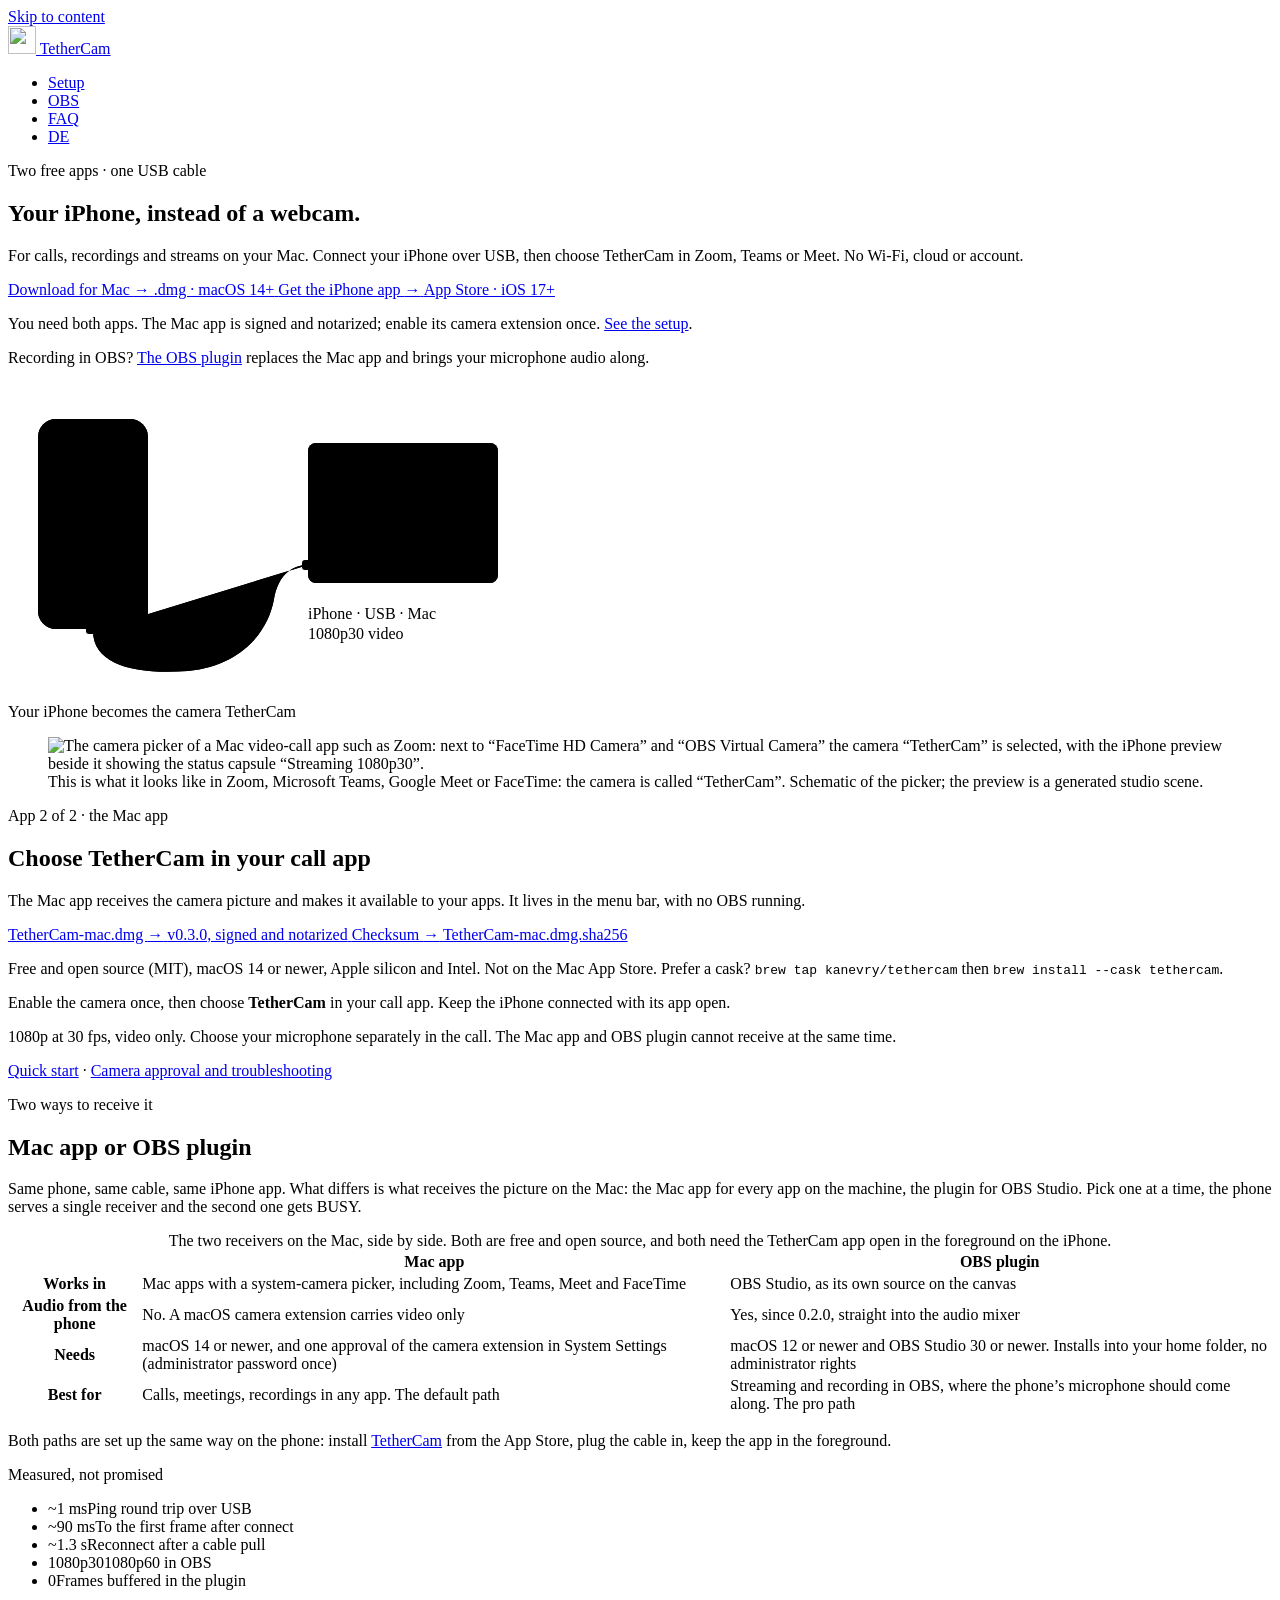
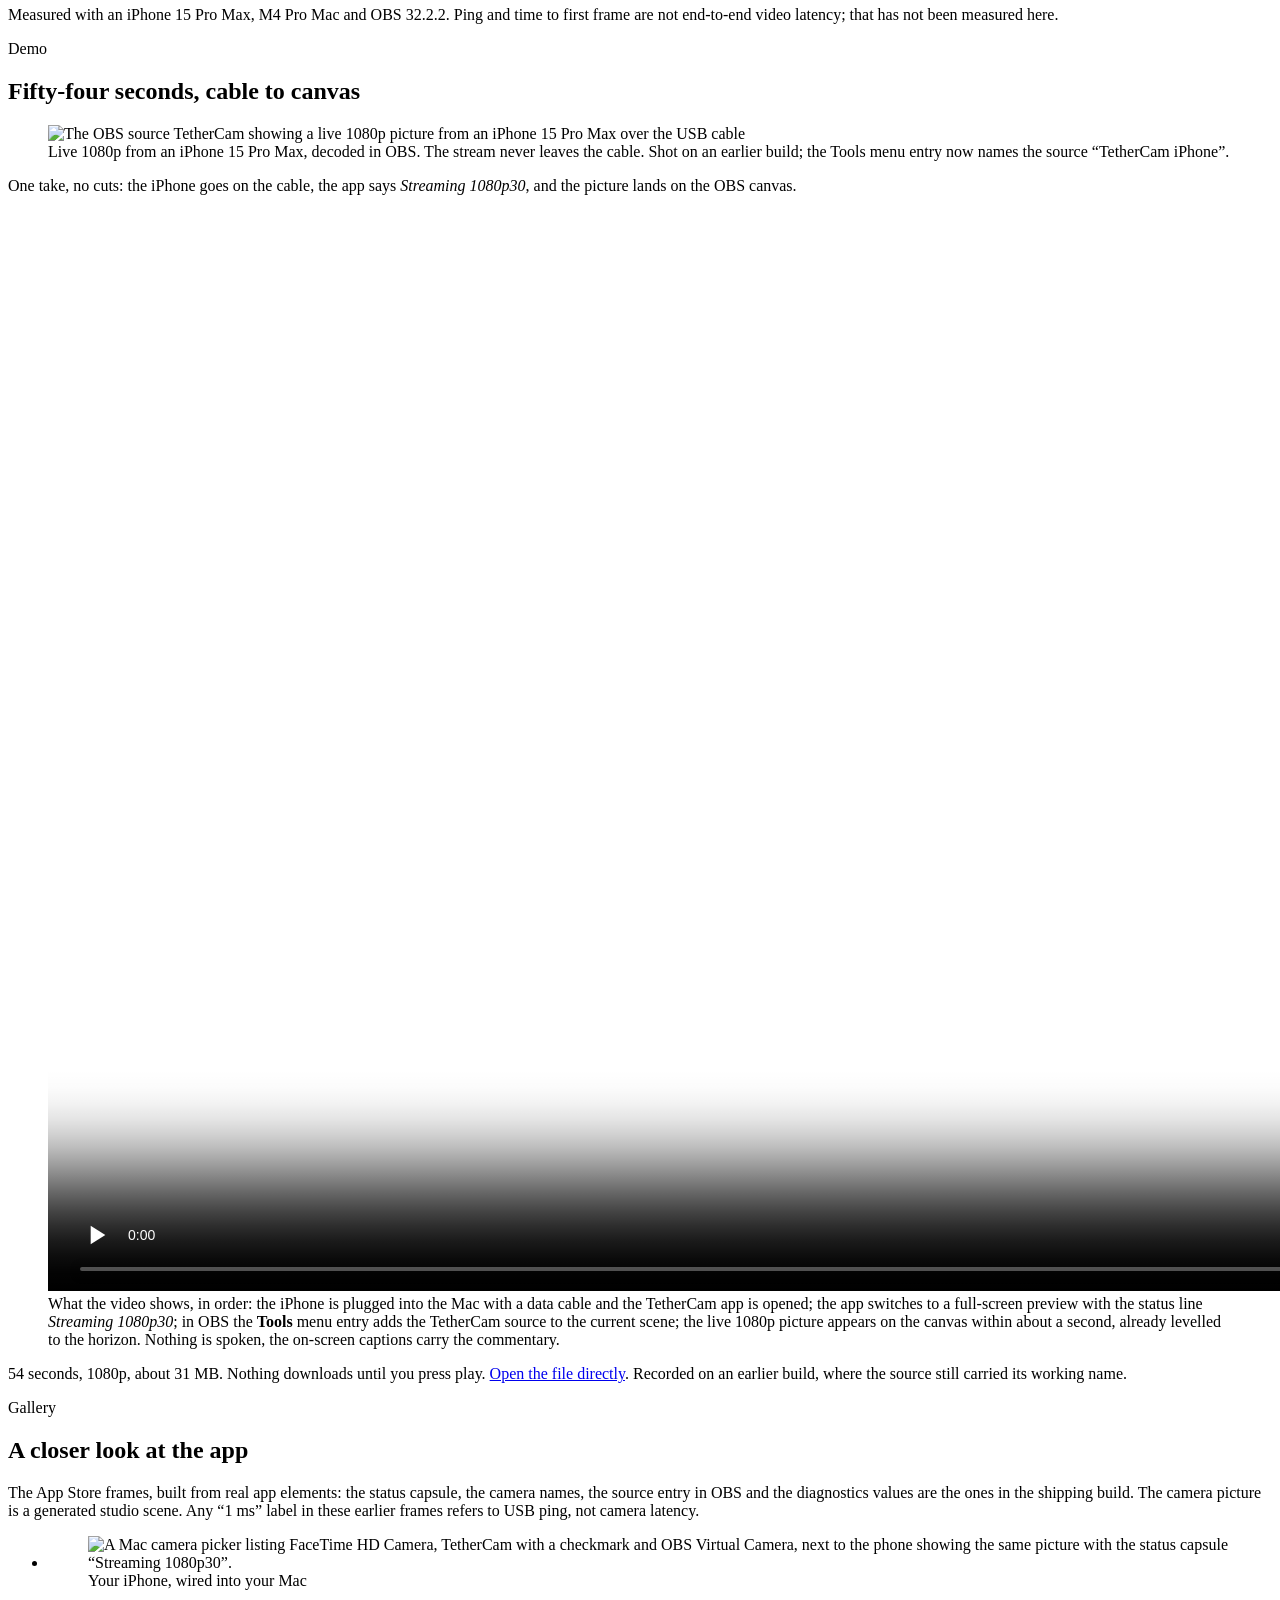
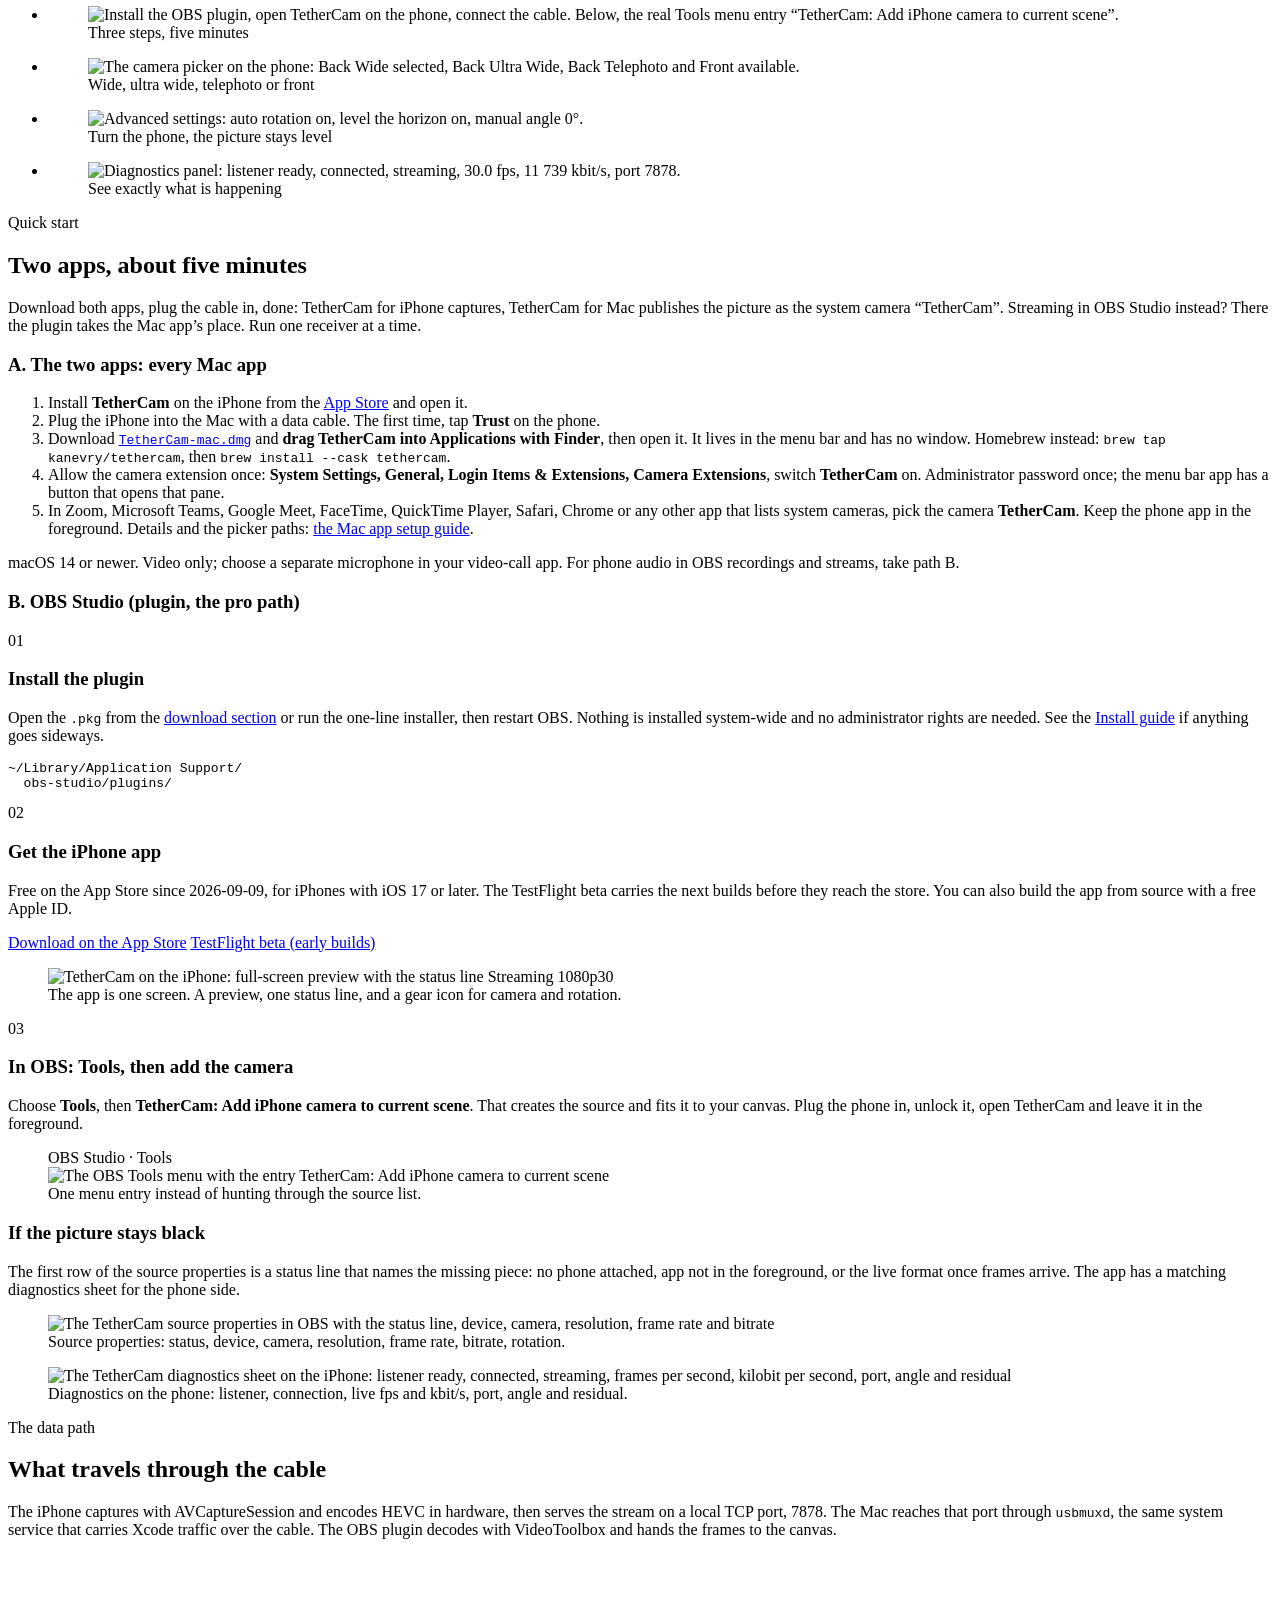
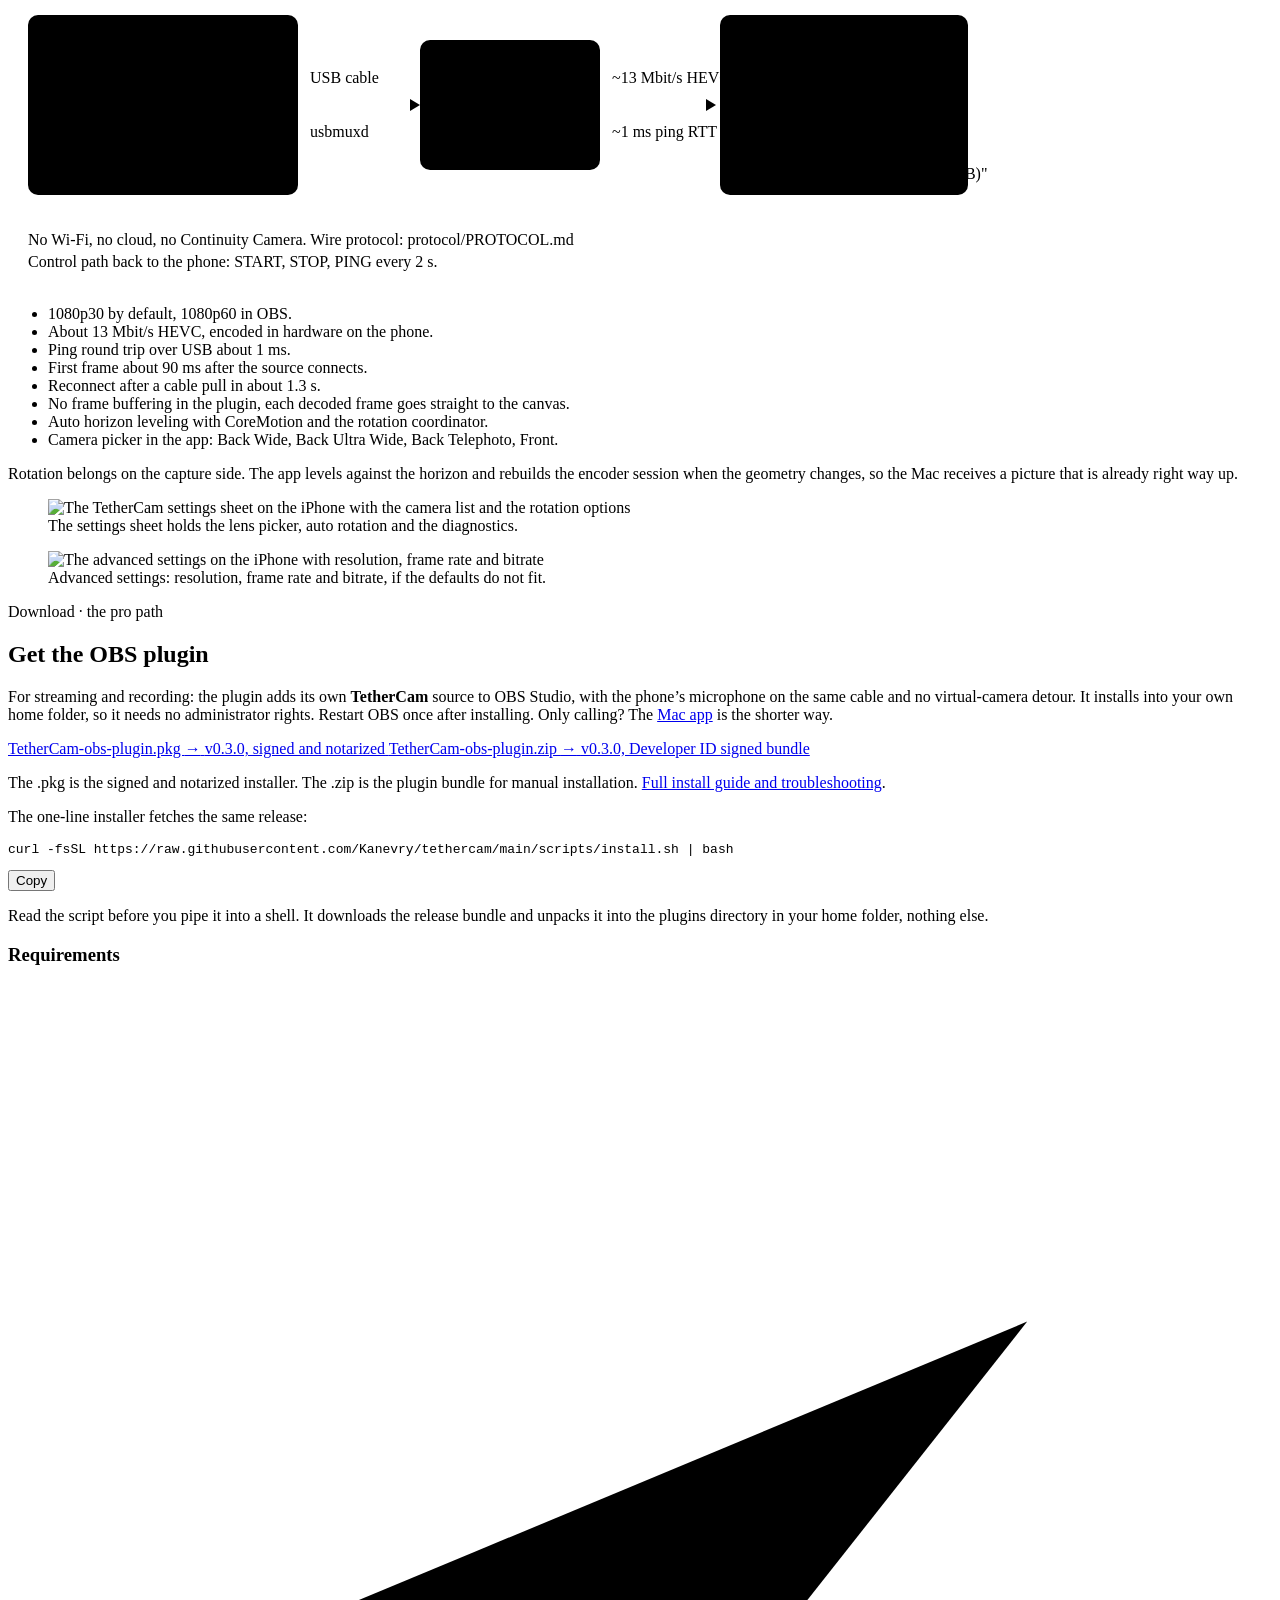
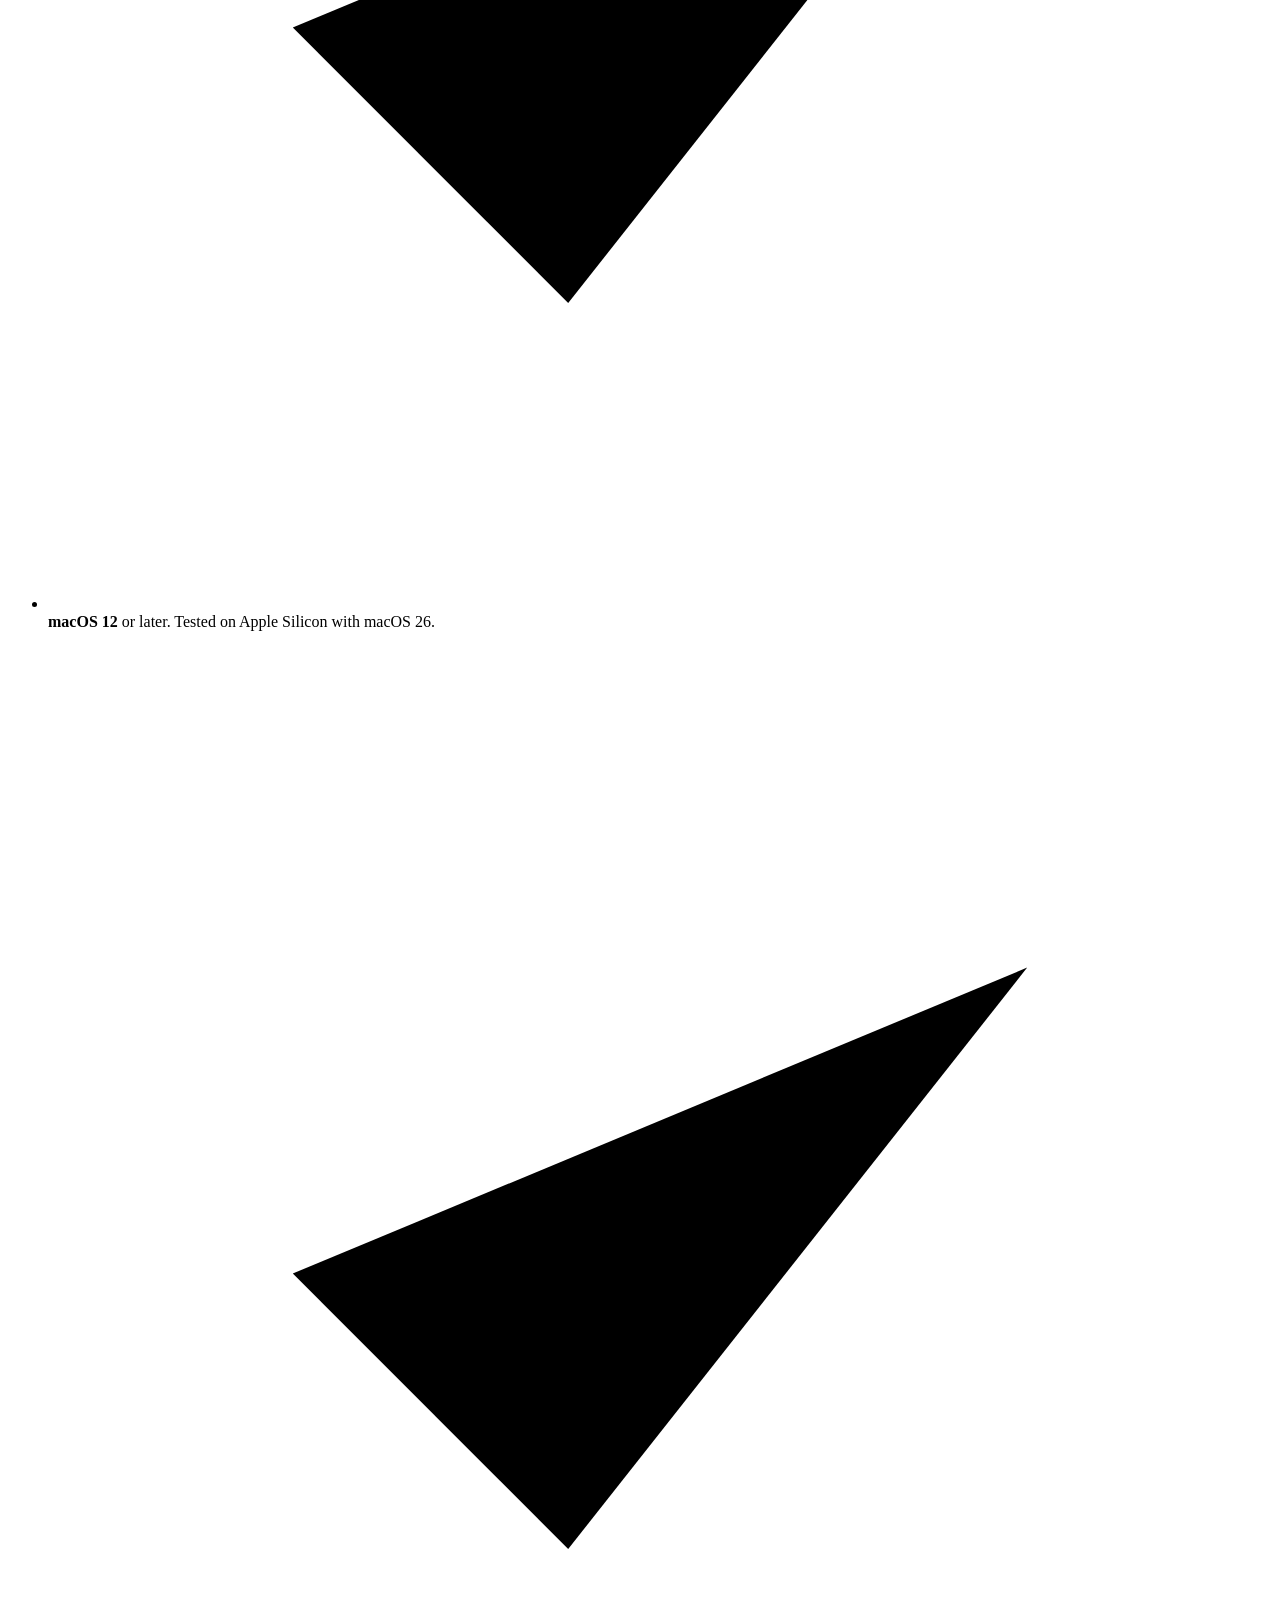
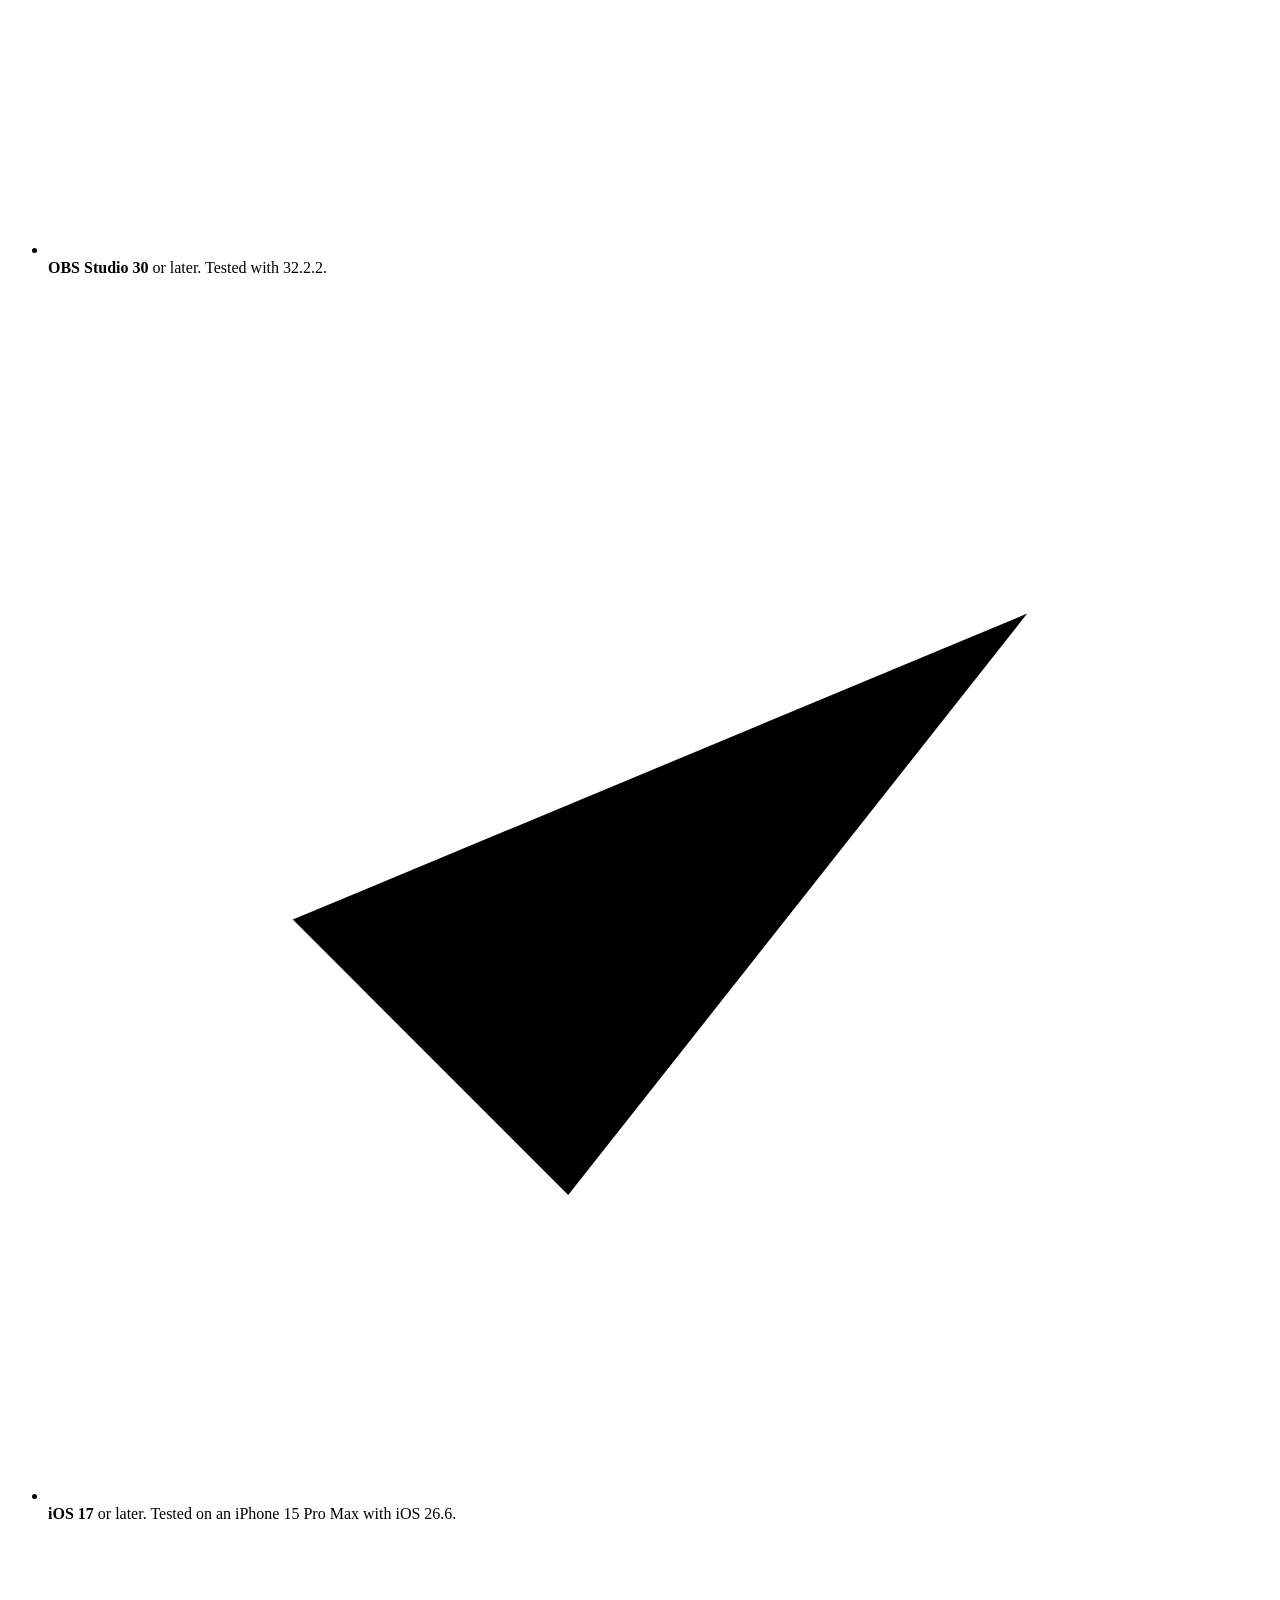
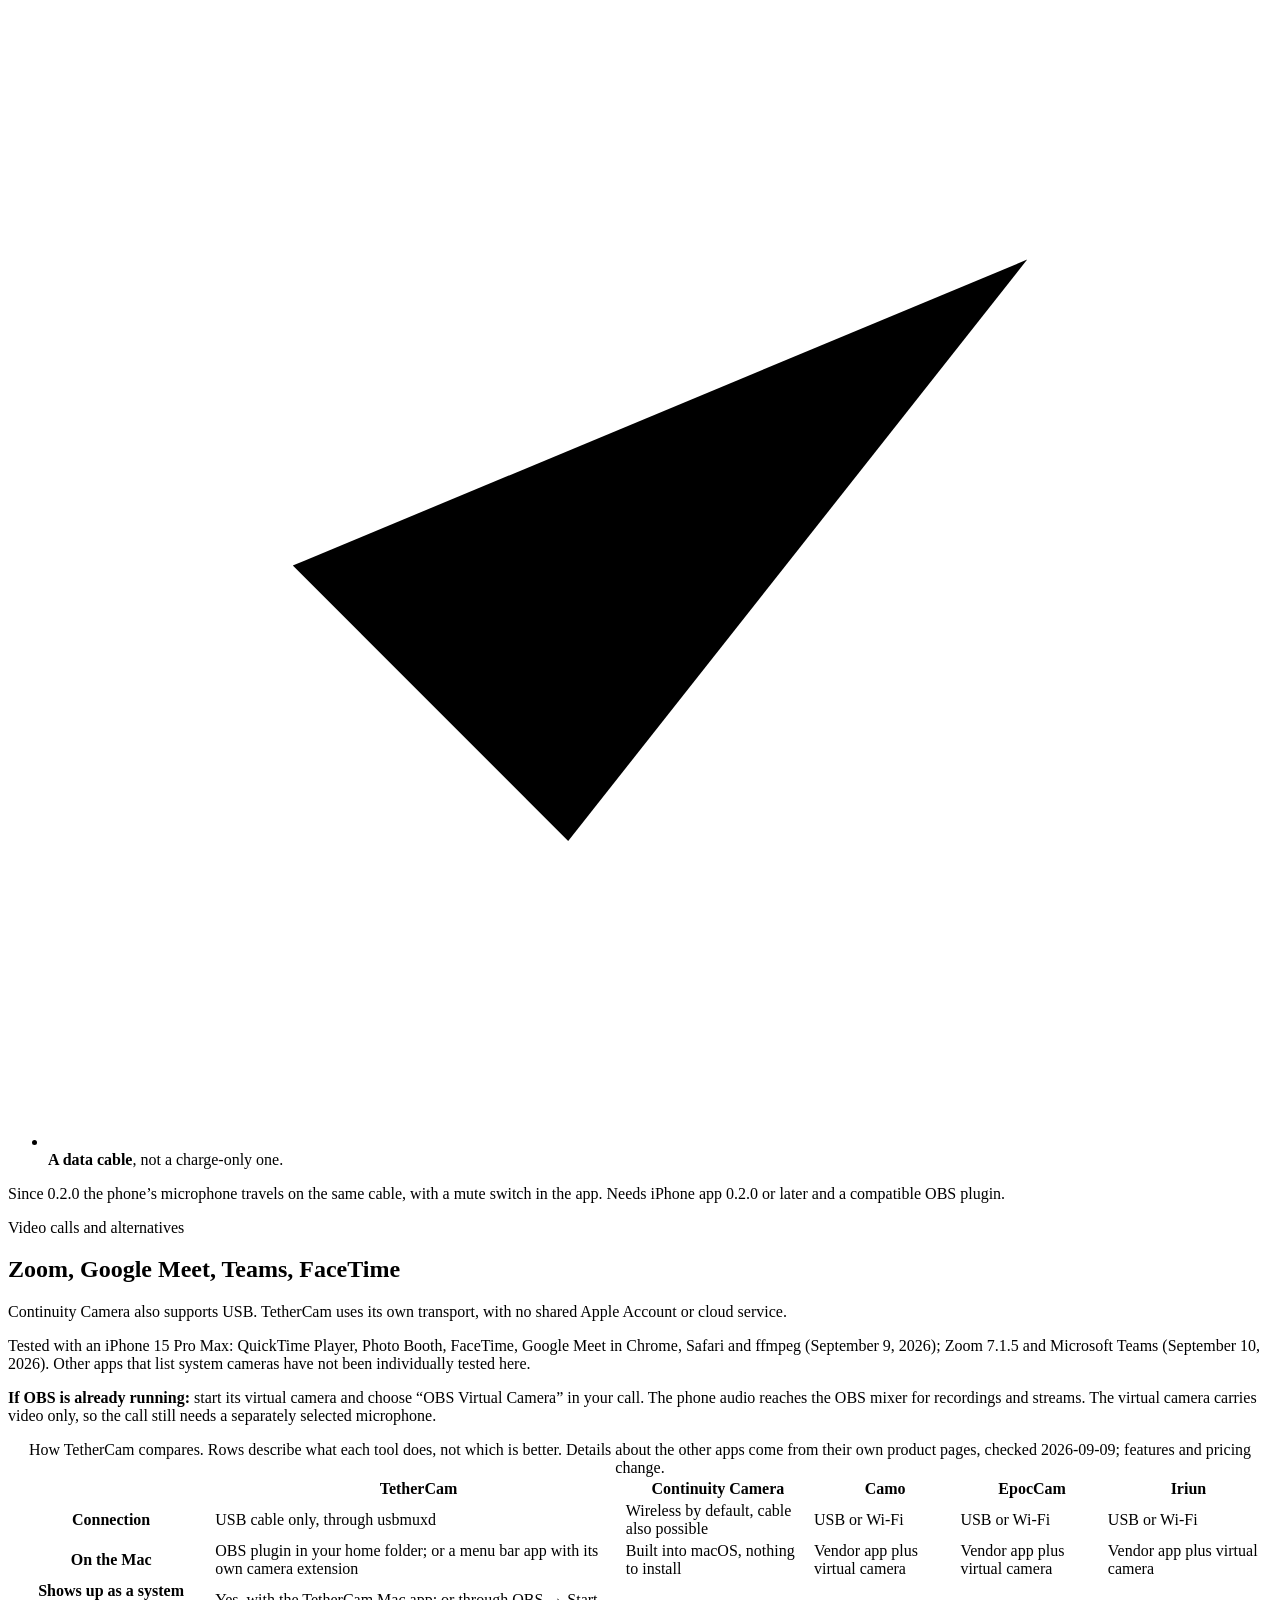
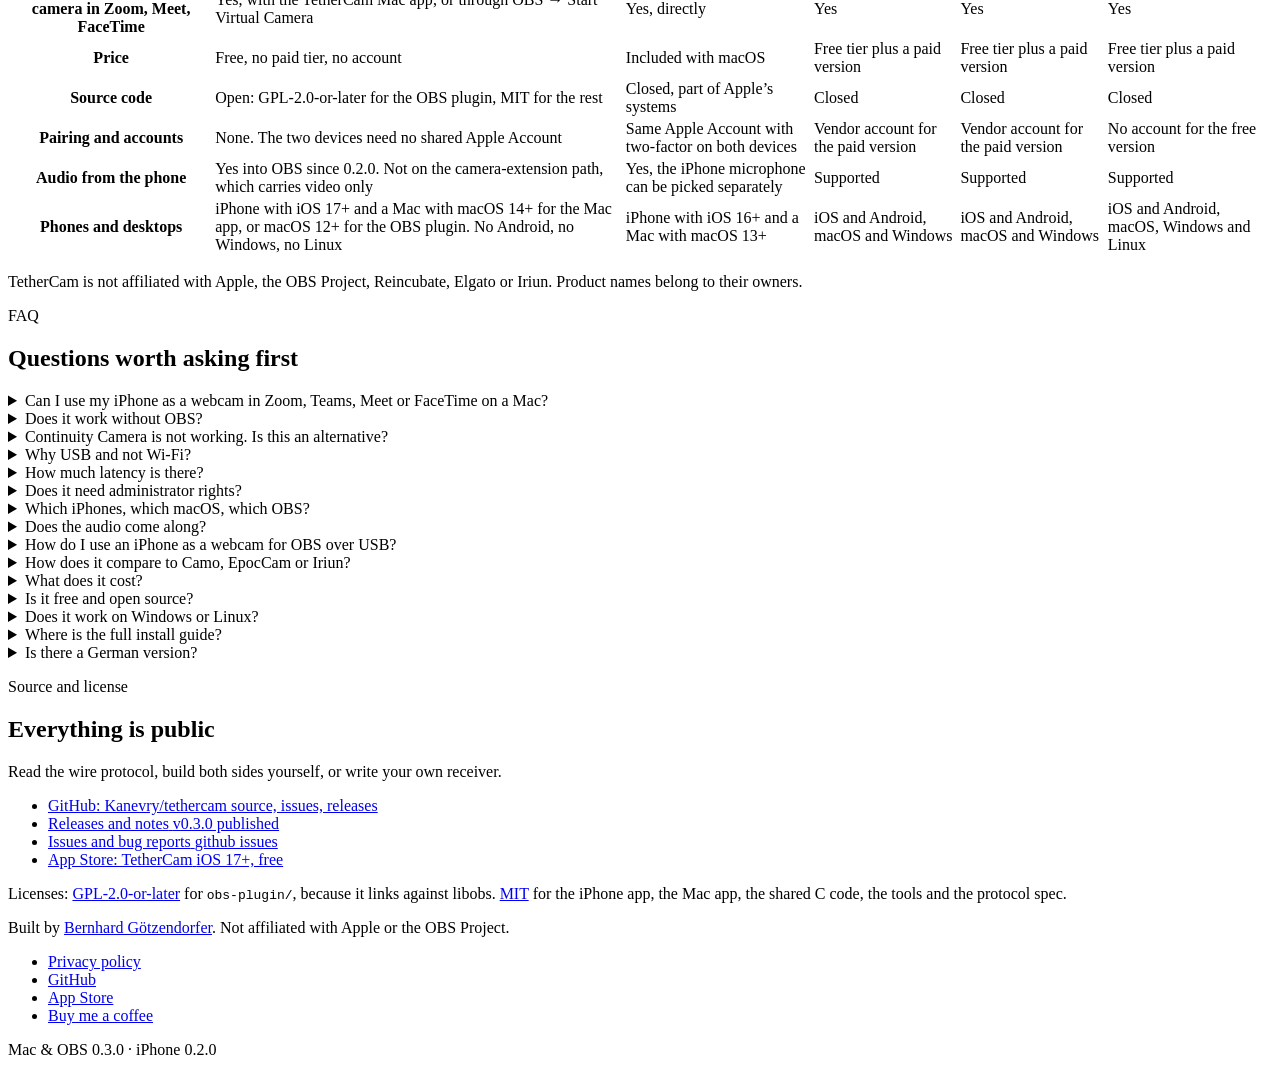
==== commit 7a3cc982: "fix(web): Clarify webcam setup and download routes Make the Mac and iPhone downloads immediately ava" ====
--- a/web/index.html
+++ b/web/index.html
@@ -4,20 +4,20 @@
 <meta charset="utf-8">
 <meta name="viewport" content="width=device-width, initial-scale=1">
 <title>Your iPhone, instead of a webcam: Zoom, Teams, Meet, OBS | TetherCam</title>
-<meta name="description" content="Two apps, one cable: your iPhone becomes the camera &quot;TetherCam&quot; in Zoom, Teams, Google Meet, FaceTime and every other Mac app, and its own source in OBS Studio. No Wi-Fi, no cloud.">
+<meta name="description" content="Use your iPhone as a USB webcam for Mac. Two free apps for Zoom, Teams and Meet. Optional OBS plugin for video and microphone audio. No Wi-Fi or cloud.">
 <link rel="canonical" href="https://tethercam.app/">
 <link rel="alternate" hreflang="en" href="https://tethercam.app/">
 <link rel="alternate" hreflang="de" href="https://tethercam.app/de/">
 <link rel="alternate" hreflang="x-default" href="https://tethercam.app/">
-<meta name="author" content="Bernhard Goetzendorfer">
-<meta name="theme-color" content="#0B0C10" media="(prefers-color-scheme: dark)">
+<meta name="author" content="Bernhard Götzendorfer">
+<meta name="theme-color" content="#101113" media="(prefers-color-scheme: dark)">
 <meta name="theme-color" content="#F7F6F3" media="(prefers-color-scheme: light)">
 
 <meta property="og:type" content="website">
 <meta property="og:site_name" content="TetherCam">
 <meta property="og:url" content="https://tethercam.app/">
 <meta property="og:title" content="Your iPhone, instead of a webcam: two apps, one cable">
-<meta property="og:description" content="TetherCam for Mac and TetherCam for iPhone: download both, plug in the USB cable, done. Your iPhone is the camera &quot;TetherCam&quot; in Zoom, Teams, Meet, FaceTime and every other Mac app, and its own source in OBS Studio. No Wi-Fi, no cloud, no pairing code.">
+<meta property="og:description" content="Use your iPhone as a USB webcam for Mac. Two free apps for Zoom, Teams and Meet. Optional OBS plugin for video and microphone audio. No Wi-Fi or cloud.">
 <meta property="og:image" content="https://tethercam.app/img/og.png">
 <meta property="og:image:width" content="1200">
 <meta property="og:image:height" content="630">
@@ -25,7 +25,7 @@
 <meta property="og:locale" content="en_US">
 <meta name="twitter:card" content="summary_large_image">
 <meta name="twitter:title" content="Your iPhone, instead of a webcam: two apps, one cable">
-<meta name="twitter:description" content="TetherCam for Mac and TetherCam for iPhone: download both, plug in the USB cable, done. Your iPhone is the camera &quot;TetherCam&quot; in Zoom, Teams, Meet, FaceTime and every other Mac app, and its own source in OBS Studio. No Wi-Fi, no cloud, no pairing code.">
+<meta name="twitter:description" content="Use your iPhone as a USB webcam for Mac. Two free apps for Zoom, Teams and Meet. Optional OBS plugin for video and microphone audio. No Wi-Fi or cloud.">
 <meta name="twitter:image" content="https://tethercam.app/img/og.png">
 
 <link rel="icon" href="/favicon.ico" sizes="32x32">
@@ -44,19 +44,10 @@
   <nav aria-label="Primary">
     <a class="brand" href="#top"><picture><source type="image/webp" srcset="/img/wordmark-56.webp"><img src="/img/icon-192.png" alt="" width="28" height="28"></picture> TetherCam</a>
     <ul>
-      <li><a href="#mac-app">Mac app</a></li>
-      <li><a href="#two-ways">Two ways</a></li>
-      <li><a href="#demo">Demo</a></li>
-      <li><a href="#gallery">Gallery</a></li>
-      <li><a href="#quick-start">Quick start</a></li>
-      <li><a href="#how-it-works">How it works</a></li>
-      <li><a href="#download">OBS plugin</a></li>
-      <li><a href="/install">Install</a></li>
-      <li><a href="/changelog">Changelog</a></li>
-      <li><a href="#compare">Compare</a></li>
+      <li><a href="#quick-start">Setup</a></li>
+      <li><a href="#download">OBS</a></li>
       <li><a href="#faq">FAQ</a></li>
-      <li><a href="#source">Source</a></li>
-      <li><a href="/de/">DE</a></li>
+      <li><a href="/de/" lang="de" aria-label="Deutsche Version">DE</a></li>
     </ul>
   </nav>
 </header>
@@ -67,23 +58,24 @@
   <div class="grain"></div>
   <div class="wrap hero-grid">
     <div class="hero-copy">
-      <p class="eyebrow rise">Two apps &middot; one cable &middot; open source</p>
-      <h1 class="rise-lcp">Your iPhone, <span class="hl">instead of a webcam</span></h1>
-      <p class="lede rise d1">Two apps, one cable. <a href="#mac-app">TetherCam for Mac</a> is a free menu bar app, <a href="https://apps.apple.com/us/app/tethercam/id6808997521" rel="noopener">TetherCam for iPhone</a> is free on the App Store: download both, plug the USB cable in, done. Your phone becomes the system camera &ldquo;TetherCam&rdquo; and you pick it like any webcam in Zoom, Microsoft Teams, Google Meet, FaceTime, QuickTime Player, Safari or Chrome &mdash; no Wi-Fi, no cloud, no pairing code. Streaming or recording? The <a href="#download">OBS plugin</a> is the pro path and adds its own TetherCam source to OBS Studio, with the phone&rsquo;s audio on the same cable.</p>
-      <p class="actions rise d2">
-        <a class="btn btn-primary btn--stack" href="#mac-app">
-          <span>TetherCam for Mac <span class="arw" aria-hidden="true">&rarr;</span></span>
-          <span class="btn-sub">Free .dmg, v0.3.0, signed and notarized</span>
+      <p class="eyebrow">Two free apps &middot; one USB cable</p>
+      <h1>Your iPhone, <span class="hl">instead of a webcam.</span></h1>
+      <p class="lede">For calls, recordings and streams on your Mac. Connect your iPhone over USB, then choose TetherCam in Zoom, Teams or Meet. No Wi-Fi, cloud or account.</p>
+      <p class="actions hero-downloads">
+        <a class="btn btn-primary btn--stack" href="https://github.com/Kanevry/tethercam/releases/latest/download/TetherCam-mac.dmg">
+          <span>Download for Mac <span class="arw" aria-hidden="true">&rarr;</span></span>
+          <span class="btn-sub">.dmg &middot; macOS 14+</span>
         </a>
         <a class="btn btn-secondary btn--stack" href="https://apps.apple.com/us/app/tethercam/id6808997521" rel="noopener">
-          <span>TetherCam for iPhone <span class="arw" aria-hidden="true">&rarr;</span></span>
-          <span class="btn-sub">Free on the App Store, iOS 17 or later</span>
+          <span>Get the iPhone app <span class="arw" aria-hidden="true">&rarr;</span></span>
+          <span class="btn-sub">App Store &middot; iOS 17+</span>
         </a>
       </p>
-      <p class="meta hero-meta rise d3"><b>Works with:</b> Zoom, Microsoft Teams, Google Meet, FaceTime, QuickTime Player, Photo Booth, Safari, Chrome &mdash; and any other Mac app that lists system cameras, Webex, Slack or Discord among them &mdash; through the <a href="#mac-app">TetherCam Mac app</a>. OBS Studio gets a source of its own, with the phone&rsquo;s audio, through the <a href="#download">plugin</a>; run one receiver at a time. Verified in Zoom 7.1.5 and Microsoft Teams on 2026-09-10. <a href="#quick-start">Read the quick start</a>, about five minutes.<br>Open source. OBS plugin GPL-2.0-or-later, iPhone app, Mac app and shared code MIT. Version 0.3.0.</p>
-    </div>
-
-    <div class="signature rise d4">
+      <p class="meta hero-meta">You need both apps. The Mac app is signed and notarized; enable its camera extension once. <a href="#quick-start">See the setup</a>.</p>
+      <p class="hero-route">Recording in OBS? <a href="#download">The OBS plugin</a> replaces the Mac app and brings your microphone audio along.</p>
+    </div>
+
+    <div class="signature">
       <svg viewBox="0 0 520 300" width="520" height="300" aria-hidden="true" focusable="false" xmlns="http://www.w3.org/2000/svg">
         <rect class="sig-fill" x="30" y="36" width="110" height="210" rx="18"/>
         <rect class="sig-frame" x="30" y="36" width="110" height="210" rx="18"/>
@@ -111,10 +103,10 @@
         <rect class="sig-plug" x="78" y="242" width="14" height="9" rx="3"/>
         <rect class="sig-plug" x="294" y="177" width="14" height="10" rx="3"/>
 
-        <text class="sig-label" x="300" y="236">usb-c &#183; tcp 7878</text>
-        <text class="sig-label" x="300" y="256">hevc, hardware</text>
+        <text class="sig-label" x="300" y="236">iPhone &#183; USB &#183; Mac</text>
+        <text class="sig-label" x="300" y="256">1080p30 video</text>
       </svg>
-      <p class="sig-status"><span class="dot signal-dot"></span> Streaming 1080p30 over the cable</p>
+      <p class="sig-status"><span class="dot signal-dot"></span> Your iPhone becomes the camera TetherCam</p>
     </div>
   </div>
 
@@ -122,11 +114,11 @@
     <figure data-reveal>
       <div class="frame">
         <picture>
-          <source type="image/webp" srcset="/img/obs-iphone-live.webp">
-          <img src="/img/obs-iphone-live.png" width="1600" height="1166" alt="The OBS source TetherCam showing a live 1080p picture from an iPhone 15 Pro Max over the USB cable" fetchpriority="high" decoding="async">
+          <source type="image/webp" srcset="/img/mac-app-zoom.webp">
+          <img src="/img/mac-app-zoom.png" width="1600" height="840" alt="The camera picker of a Mac video-call app such as Zoom: next to &ldquo;FaceTime HD Camera&rdquo; and &ldquo;OBS Virtual Camera&rdquo; the camera &ldquo;TetherCam&rdquo; is selected, with the iPhone preview beside it showing the status capsule &ldquo;Streaming 1080p30&rdquo;." loading="lazy" decoding="async">
         </picture>
       </div>
-      <figcaption>Live 1080p from an iPhone 15 Pro Max, decoded in OBS. The stream never leaves the cable. Shot on an earlier build; the Tools menu entry now names the source &ldquo;TetherCam iPhone&rdquo;.</figcaption>
+      <figcaption>This is what it looks like in Zoom, Microsoft Teams, Google Meet or FaceTime: the camera is called &ldquo;TetherCam&rdquo;. Schematic of the picker; the preview is a generated studio scene.</figcaption>
     </figure>
   </div>
 </section>
@@ -134,8 +126,8 @@
 <section id="mac-app" class="section">
   <div class="wrap">
     <p class="eyebrow" data-reveal>App 2 of 2 &middot; the Mac app</p>
-    <h2 data-reveal>The second of the two apps</h2>
-    <p class="lede" data-reveal>TetherCam for Mac is a small menu bar app with its own camera extension. It publishes the iPhone as the system camera &ldquo;TetherCam&rdquo;, 1920x1080 at 30 fps, so Zoom, Microsoft Teams, Google Meet, FaceTime, QuickTime Player, Photo Booth, Safari, Chrome and every other Mac app that lists system cameras see it like any webcam. No OBS running, no Wi-Fi, still just the cable.</p>
+    <h2 data-reveal>Choose TetherCam in your call app</h2>
+    <p class="lede" data-reveal>The Mac app receives the camera picture and makes it available to your apps. It lives in the menu bar, with no OBS running.</p>
 
     <p class="actions" data-reveal>
       <a class="btn btn-primary btn--stack" href="https://github.com/Kanevry/tethercam/releases/latest/download/TetherCam-mac.dmg">
@@ -149,60 +141,10 @@
     </p>
     <p class="notice" data-reveal>Free and open source (MIT), macOS 14 or newer, Apple silicon and Intel. Not on the Mac App Store. Prefer a cask? <code>brew tap kanevry/tethercam</code> then <code>brew install --cask tethercam</code>.</p>
 
-    <figure data-reveal>
-      <div class="frame">
-        <picture>
-          <source type="image/webp" srcset="/img/mac-app-zoom.webp">
-          <img src="/img/mac-app-zoom.png" width="1600" height="840" alt="The camera picker of a Mac video-call app such as Zoom: next to &ldquo;FaceTime HD Camera&rdquo; and &ldquo;OBS Virtual Camera&rdquo; the camera &ldquo;TetherCam&rdquo; is selected, with the iPhone preview beside it showing the status capsule &ldquo;Streaming 1080p30&rdquo;." loading="lazy" decoding="async">
-        </picture>
-      </div>
-      <figcaption>This is what it looks like in Zoom, Microsoft Teams, Google Meet or FaceTime: the camera is called &ldquo;TetherCam&rdquo;. Schematic of the picker; the preview is a generated studio scene.</figcaption>
-    </figure>
-
-    <h3 class="prose" data-reveal>Five steps</h3>
-    <ol class="prose" data-reveal>
-      <li>Install <strong>TetherCam</strong> on the iPhone from the <a href="https://apps.apple.com/us/app/tethercam/id6808997521" rel="noopener">App Store</a> and open it.</li>
-      <li>Plug the iPhone into the Mac with the USB cable. The first time, tap <strong>Trust</strong> on the phone.</li>
-      <li>Download the <code>.dmg</code>, <strong>drag TetherCam into Applications with Finder</strong>, then open it. It lives in the menu bar and has no window.</li>
-      <li>macOS asks once to allow the camera extension: <strong>System Settings, General, Login Items &amp; Extensions, Camera Extensions</strong>, switch <strong>TetherCam</strong> on. That takes your administrator password once, and the menu bar app has a button that opens exactly that pane.</li>
-      <li>In any app, pick the camera <strong>TetherCam</strong>. That is it; it reconnects by itself when the phone app restarts.</li>
-    </ol>
-
-    <h3 class="prose" data-reveal>Where to pick the camera</h3>
-    <ul class="prose" data-reveal>
-      <li><strong>Zoom:</strong> the camera menu next to the video button.</li>
-      <li><strong>Google Meet:</strong> the arrow next to the camera button.</li>
-      <li><strong>FaceTime:</strong> the Video menu.</li>
-      <li><strong>QuickTime Player:</strong> New Movie Recording, then the arrow next to the record button.</li>
-      <li><strong>Photo Booth:</strong> the Camera menu.</li>
-      <li><strong>Safari and Chrome:</strong> the camera picker of the site you are on.</li>
-      <li><strong>Microsoft Teams:</strong> Settings, then Devices.</li>
-      <li><strong>Anything else that lists system cameras</strong>, Webex, Slack or Discord among them: its own camera or video settings.</li>
-    </ul>
-    <p class="meta" data-reveal>Verified on 2026-09-09 with a real iPhone 15 Pro Max in QuickTime Player, Photo Booth, FaceTime, Google Meet in Chrome, Safari, Chrome and ffmpeg, and on 2026-09-10 in Zoom 7.1.5 and Microsoft Teams. Webex, Slack and Discord were not tested here; they read the same system camera list, so the camera appears there like any webcam, but we have not verified them ourselves.</p>
-
-    <h3 class="prose" data-reveal>What it does not do</h3>
-    <ul class="prose" data-reveal>
-      <li><strong>Video only.</strong> A macOS camera extension cannot carry audio. For sound in a call use the phone&rsquo;s microphone via Continuity or the Mac microphone; for audio and video together use the OBS plugin.</li>
-      <li><strong>One receiver at a time.</strong> The phone serves one connection: run either the Mac app or the plugin source in OBS, not both. The second one says BUSY.</li>
-      <li><strong>Fixed format.</strong> 1920x1080 at 30 fps. A phone held upright is pillarboxed into that frame.</li>
-    </ul>
-
-    <h3 class="prose" data-reveal>If something is off</h3>
-    <div class="faq-list prose">
-      <details class="faq" data-reveal>
-        <summary>The menu says &ldquo;Error: TetherCam.app must be in /Applications&rdquo;, but it is</summary>
-        <div class="answer"><p>Something other than Finder copied the app while it still carried the quarantine flag, so macOS App Translocation runs it from a random read-only path. Drag the app into <code>/Applications</code> with <strong>Finder</strong>, or run <code>xattr -dr com.apple.quarantine /Applications/TetherCam.app</code> and open it again.</p></div>
-      </details>
-      <details class="faq" data-reveal>
-        <summary>No camera called &ldquo;TetherCam&rdquo; shows up</summary>
-        <div class="answer"><p>The camera extension is not enabled yet: System Settings, General, Login Items &amp; Extensions, Camera Extensions, switch TetherCam on. Apps read the camera list when they launch, so quit the app completely (Cmd-Q) and reopen it. Still missing? Restart the Mac: macOS finishes registering a newly installed or updated camera extension only at the next boot. Zoom and Teams listed TetherCam right after that restart.</p></div>
-      </details>
-      <details class="faq" data-reveal>
-        <summary>The picture stays black, or the menu says BUSY</summary>
-        <div class="answer"><p>Another receiver already holds the phone. Close the TetherCam source in OBS, or whatever else is connected, then reconnect. And make sure TetherCam is open and in the foreground on the phone; iOS suspends the listener as soon as the app goes to the background.</p></div>
-      </details>
-    </div>
+
+    <p data-reveal>Enable the camera once, then choose <strong>TetherCam</strong> in your call app. Keep the iPhone connected with its app open.</p>
+    <p class="meta" data-reveal>1080p at 30 fps, video only. Choose your microphone separately in the call. The Mac app and OBS plugin cannot receive at the same time.</p>
+    <p data-reveal><a href="#quick-start">Quick start</a> &middot; <a href="/install#mac-app">Camera approval and troubleshooting</a></p>
   </div>
 </section>
 
@@ -225,7 +167,7 @@
         <tbody>
           <tr>
             <th scope="row">Works in</th>
-            <td class="cmp-self">Every Mac app that lists system cameras: Zoom, Microsoft Teams, Google Meet, FaceTime, QuickTime Player, Photo Booth, Safari, Chrome, Webex, Slack, Discord</td>
+            <td class="cmp-self">Mac apps with a system-camera picker, including Zoom, Teams, Meet and FaceTime</td>
             <td>OBS Studio, as its own source on the canvas</td>
           </tr>
           <tr>
@@ -257,10 +199,10 @@
       <li><span class="pv">~1 ms</span><span class="pl">Ping round trip over USB</span></li>
       <li><span class="pv">~90 ms</span><span class="pl">To the first frame after connect</span></li>
       <li><span class="pv">~1.3 s</span><span class="pl">Reconnect after a cable pull</span></li>
-      <li><span class="pv">1080p30</span><span class="pl">1080p60 possible</span></li>
+      <li><span class="pv">1080p30</span><span class="pl">1080p60 in OBS</span></li>
       <li><span class="pv">0</span><span class="pl">Frames buffered in the plugin</span></li>
     </ul>
-    <p class="meta proof-note" data-reveal>Measured on one setup, an iPhone 15 Pro Max with an M4 Pro Mac and OBS 32.2.2. Yours will differ.</p>
+    <p class="meta proof-note" data-reveal>Measured with an iPhone 15 Pro Max, M4 Pro Mac and OBS 32.2.2. Ping and time to first frame are not end-to-end video latency; that has not been measured here.</p>
   </div>
 </section>
 
@@ -268,6 +210,15 @@
   <div class="wrap">
     <p class="eyebrow" data-reveal>Demo</p>
     <h2 data-reveal>Fifty-four seconds, cable to canvas</h2>
+    <figure data-reveal>
+      <div class="frame">
+        <picture>
+          <source type="image/webp" srcset="/img/obs-iphone-live.webp">
+          <img src="/img/obs-iphone-live.png" width="1600" height="1166" alt="The OBS source TetherCam showing a live 1080p picture from an iPhone 15 Pro Max over the USB cable" fetchpriority="high" decoding="async">
+        </picture>
+      </div>
+      <figcaption>Live 1080p from an iPhone 15 Pro Max, decoded in OBS. The stream never leaves the cable. Shot on an earlier build; the Tools menu entry now names the source &ldquo;TetherCam iPhone&rdquo;.</figcaption>
+    </figure>
     <p class="lede" data-reveal>One take, no cuts: the iPhone goes on the cable, the app says <em>Streaming 1080p30</em>, and the picture lands on the OBS canvas.</p>
 
     <figure class="video-figure" data-reveal>
@@ -289,8 +240,8 @@
 <section id="gallery" class="section">
   <div class="wrap">
     <p class="eyebrow" data-reveal>Gallery</p>
-    <h2 data-reveal>The same five screens Apple sees</h2>
-    <p class="lede" data-reveal>The App Store frames, built from real app elements: the status capsule, the camera names, the source entry in OBS and the diagnostics values are the ones in the shipping build. The camera picture is a generated studio scene.</p>
+    <h2 data-reveal>A closer look at the app</h2>
+    <p class="lede" data-reveal>The App Store frames, built from real app elements: the status capsule, the camera names, the source entry in OBS and the diagnostics values are the ones in the shipping build. The camera picture is a generated studio scene. Any “1 ms” label in these earlier frames refers to USB ping, not camera latency.</p>
     <div class="gallery" data-reveal tabindex="0" aria-label="App Store screenshots, scroll horizontally">
       <ul class="gallery-track">
         <li class="gallery-item">
@@ -341,9 +292,9 @@
       <li>Plug the iPhone into the Mac with a data cable. The first time, tap <strong>Trust</strong> on the phone.</li>
       <li>Download <a href="https://github.com/Kanevry/tethercam/releases/latest/download/TetherCam-mac.dmg"><code>TetherCam-mac.dmg</code></a> and <strong>drag TetherCam into Applications with Finder</strong>, then open it. It lives in the menu bar and has no window. Homebrew instead: <code>brew tap kanevry/tethercam</code>, then <code>brew install --cask tethercam</code>.</li>
       <li>Allow the camera extension once: <strong>System Settings, General, Login Items &amp; Extensions, Camera Extensions</strong>, switch <strong>TetherCam</strong> on. Administrator password once; the menu bar app has a button that opens that pane.</li>
-      <li>In Zoom, Microsoft Teams, Google Meet, FaceTime, QuickTime Player, Safari, Chrome or any other app that lists system cameras, pick the camera <strong>TetherCam</strong>. Keep the phone app in the foreground. Details and the picker paths: <a href="#mac-app">the Mac app section</a>.</li>
+      <li>In Zoom, Microsoft Teams, Google Meet, FaceTime, QuickTime Player, Safari, Chrome or any other app that lists system cameras, pick the camera <strong>TetherCam</strong>. Keep the phone app in the foreground. Details and the picker paths: <a href="/install#mac-app">the Mac app setup guide</a>.</li>
     </ol>
-    <p class="meta" data-reveal>macOS 14 or newer. Video only &mdash; a camera extension carries no audio; for that take path B.</p>
+    <p class="meta" data-reveal>macOS 14 or newer. Video only; choose a separate microphone in your video-call app. For phone audio in OBS recordings and streams, take path B.</p>
 
     <h3 class="prose" data-reveal>B. OBS Studio (plugin, the pro path)</h3>
     <div class="steps">
@@ -421,7 +372,7 @@
   <div class="grain"></div>
   <div class="wrap">
     <p class="eyebrow" data-reveal>The data path</p>
-    <h2 data-reveal>Not magic, three boxes and a cable</h2>
+    <h2 data-reveal>What travels through the cable</h2>
     <p class="lede" data-reveal>The iPhone captures with AVCaptureSession and encodes HEVC in hardware, then serves the stream on a local TCP port, 7878. The Mac reaches that port through <code>usbmuxd</code>, the same system service that carries Xcode traffic over the cable. The OBS plugin decodes with VideoToolbox and hands the frames to the canvas.</p>
 
     <div class="arch-holder" data-reveal tabindex="0" role="group" aria-label="TetherCam data path diagram, scrollable">
@@ -472,7 +423,7 @@
     </div>
 
     <ul class="facts">
-      <li data-reveal>1080p30 by default, 1080p60 possible.</li>
+      <li data-reveal>1080p30 by default, 1080p60 in OBS.</li>
       <li data-reveal class="s1">About 13 Mbit/s HEVC, encoded in hardware on the phone.</li>
       <li data-reveal class="s2">Ping round trip over USB about 1 ms.</li>
       <li data-reveal class="s3">First frame about 90 ms after the source connects.</li>
@@ -524,7 +475,7 @@
             <span class="btn-sub" data-release="zip">v0.3.0, Developer ID signed bundle</span>
           </a>
         </p>
-        <p class="notice" data-reveal>Both links point at the latest release, signed and notarized. <a href="/install">Full install guide and troubleshooting</a>.</p>
+        <p class="notice" data-reveal>The .pkg is the signed and notarized installer. The .zip is the plugin bundle for manual installation. <a href="/install">Full install guide and troubleshooting</a>.</p>
         <p data-reveal>The one-line installer fetches the same release:</p>
         <div class="code-block" data-reveal>
           <pre tabindex="0"><code id="install-cmd">curl -fsSL https://raw.githubusercontent.com/Kanevry/tethercam/main/scripts/install.sh | bash</code></pre>
@@ -553,7 +504,7 @@
             <span><b>A data cable</b>, not a charge-only one.</span>
           </li>
         </ul>
-        <p class="meta">Since 0.2.0 the phone&rsquo;s microphone travels on the same cable, with a mute switch in the app. Needs plugin 0.2.0 on the Mac.</p>
+        <p class="meta">Since 0.2.0 the phone&rsquo;s microphone travels on the same cable, with a mute switch in the app. Needs iPhone app 0.2.0 or later and a compatible OBS plugin.</p>
       </div>
     </div>
   </div>
@@ -563,12 +514,11 @@
   <div class="wrap">
     <p class="eyebrow" data-reveal>Video calls and alternatives</p>
     <h2 data-reveal>Zoom, Google Meet, Teams, FaceTime</h2>
-    <p class="lede" data-reveal>Any Mac app that lists system cameras can show the iPhone picture. Two apps get it there: TetherCam for iPhone and TetherCam for Mac. If OBS Studio is running anyway, its virtual camera is a second route.</p>
-
-    <p data-reveal><b>The two apps, no OBS:</b> install <a href="https://apps.apple.com/us/app/tethercam/id6808997521" rel="noopener">TetherCam for iPhone</a> and the <a href="#mac-app">TetherCam Mac app</a> (a free, signed and notarized <code>.dmg</code>), enable its camera extension once, and pick the camera &ldquo;TetherCam&rdquo; in Zoom, Google Meet, Microsoft Teams, FaceTime, QuickTime Player, Photo Booth, Safari or Chrome. Verified on 2026-09-09 with a real iPhone 15 Pro Max in QuickTime Player, Photo Booth, FaceTime, Google Meet in Chrome, Safari, Chrome and ffmpeg, and on 2026-09-10 in Zoom 7.1.5 and Microsoft Teams. Webex, Slack and Discord read the same system camera list, so the camera shows up there too, but we have not tested them.</p>
-    <p data-reveal><b>With OBS Studio:</b> add the TetherCam source, click <b>Start Virtual Camera</b> in the Controls dock and pick &ldquo;OBS Virtual Camera&rdquo; in the same apps. macOS asks once to enable that camera extension in System Settings. This is the path that also carries the phone&rsquo;s audio, because a macOS camera extension carries video only.</p>
-
-    <div class="cmp-scroll" data-reveal>
+    <p class="lede" data-reveal>Continuity Camera also supports USB. TetherCam uses its own transport, with no shared Apple Account or cloud service.</p>
+    <p data-reveal>Tested with an iPhone 15 Pro Max: QuickTime Player, Photo Booth, FaceTime, Google Meet in Chrome, Safari and ffmpeg (September 9, 2026); Zoom 7.1.5 and Microsoft Teams (September 10, 2026). Other apps that list system cameras have not been individually tested here.</p>
+    <p data-reveal><b>If OBS is already running:</b> start its virtual camera and choose &ldquo;OBS Virtual Camera&rdquo; in your call. The phone audio reaches the OBS mixer for recordings and streams. The virtual camera carries video only, so the call still needs a separately selected microphone.</p>
+
+    <div class="cmp-scroll" data-reveal tabindex="0" role="region" aria-label="Product comparison; scroll horizontally to view all options">
       <table class="cmp">
         <caption>How TetherCam compares. Rows describe what each tool does, not which is better. Details about the other apps come from their own product pages, checked 2026-09-09; features and pricing change.</caption>
         <thead>
@@ -640,7 +590,7 @@
           </tr>
           <tr>
             <th scope="row">Phones and desktops</th>
-            <td class="cmp-self">iPhone with iOS 17+ and a Mac with macOS 12+. No Android, no Windows, no Linux</td>
+            <td class="cmp-self">iPhone with iOS 17+ and a Mac with macOS 14+ for the Mac app, or macOS 12+ for the OBS plugin. No Android, no Windows, no Linux</td>
             <td>iPhone with iOS 16+ and a Mac with macOS 13+</td>
             <td>iOS and Android, macOS and Windows</td>
             <td>iOS and Android, macOS and Windows</td>
@@ -661,23 +611,23 @@
     <div class="faq-list prose">
       <details class="faq" data-reveal>
         <summary>Can I use my iPhone as a webcam in Zoom, Teams, Meet or FaceTime on a Mac?</summary>
-        <div class="answer"><p>Yes, with two free apps: <a href="https://apps.apple.com/us/app/tethercam/id6808997521" rel="noopener">TetherCam for iPhone</a> from the App Store and the <a href="#mac-app">TetherCam Mac app</a>. Install both, plug the USB cable in, enable the camera extension once, and pick the camera &ldquo;TetherCam&rdquo; in Zoom, Microsoft Teams, Google Meet, FaceTime, QuickTime Player, Photo Booth, Safari or Chrome. Nothing else has to be running, and the phone app stays open in the foreground. Verified with a real iPhone 15 Pro Max in QuickTime Player, Photo Booth, FaceTime, Google Meet in Chrome, Safari, Chrome and ffmpeg (2026-09-09) and in Zoom 7.1.5 and Microsoft Teams (2026-09-10). Webex, Slack, Discord and anything else that lists system cameras see it the same way, untested by us. Video only on this path: for the phone&rsquo;s audio use the OBS plugin.</p></div>
+        <div class="answer"><p>Yes. Install TetherCam on the iPhone and Mac, connect them with a USB data cable, enable the camera extension once, then choose <strong>TetherCam</strong> in your call app. This needs macOS 14+ and iOS 17+. Keep the phone app open. Your call uses a separately selected microphone. <a href="#quick-start">Start here</a>.</p></div>
       </details>
       <details class="faq" data-reveal>
         <summary>Does it work without OBS?</summary>
-        <div class="answer"><p>Yes. OBS is one of many apps, not a requirement. The two apps are enough: TetherCam for iPhone and the TetherCam menu bar app for the Mac, which carries its own macOS camera extension and publishes the iPhone as a system camera named &ldquo;TetherCam&rdquo;, 1920x1080 at 30 fps, with no OBS running. Download <a href="https://github.com/Kanevry/tethercam/releases/latest/download/TetherCam-mac.dmg">TetherCam-mac.dmg</a> (free, MIT, Developer ID signed and notarized, macOS 14 or newer) or run <code>brew install --cask tethercam</code> after <code>brew tap kanevry/tethercam</code>, drag it into Applications with Finder, open it, and allow the camera extension once under System Settings, General, Login Items &amp; Extensions, Camera Extensions. It reconnects by itself after the phone app restarts. It carries video only, and the phone serves one receiver at a time, so run either the Mac app or the plugin source. The <a href="#mac-app">Mac app section</a> has the full five steps.</p></div>
+        <div class="answer"><p>Yes. The Mac app publishes your iPhone as a system camera at 1080p30. OBS is only needed if you choose the separate OBS plugin. Use one receiver at a time; a second receiver reports BUSY.</p></div>
       </details>
       <details class="faq" data-reveal>
         <summary>Continuity Camera is not working. Is this an alternative?</summary>
-        <div class="answer"><p>Yes, and that is why it exists. Continuity Camera broke with iOS 26.6 against macOS 26.5.2: the handshake succeeded, the picture stayed black. TetherCam is a Continuity Camera alternative that takes a different path entirely, over the USB cable and usbmuxd, so none of the Continuity handshake, Bluetooth or Wi-Fi machinery has to work for it.</p></div>
+        <div class="answer"><p>Yes. I built TetherCam after Continuity Camera connected but left the picture black on my setup. TetherCam takes a separate USB path and does not use the Continuity handshake, Wi-Fi or Bluetooth. The devices do not need a shared Apple Account.</p></div>
       </details>
       <details class="faq" data-reveal>
         <summary>Why USB and not Wi-Fi?</summary>
-        <div class="answer"><p>The cable is the shortest path. TetherCam needs no Wi-Fi at all: there is no network to configure, no dropouts on a busy conference Wi-Fi, no pairing code, and the video never leaves the machine. The phone also charges while it streams.</p></div>
+        <div class="answer"><p>The video goes directly from the iPhone to your Mac through the cable. There is no wireless network to configure, and the phone charges while it streams. Continuity Camera also supports USB; TetherCam uses its own connection instead of Continuity.</p></div>
       </details>
       <details class="faq" data-reveal>
         <summary>How much latency is there?</summary>
-        <div class="answer"><p>The ping round trip over USB is about 1 ms, and the first frame arrives about 90 ms after the source connects. The plugin does not buffer frames, it hands each decoded frame straight to the canvas. Measured on one setup, an iPhone 15 Pro Max with an Apple Silicon Mac.</p></div>
+        <div class="answer"><p>On one setup, an iPhone 15 Pro Max with an M4 Pro Mac and OBS 32.2.2, USB ping round trip was about 1 ms, and the first frame arrived about 90 ms after connection. These are transport and startup measurements, <strong>not end-to-end camera latency</strong>. End-to-end latency has not been measured here.</p></div>
       </details>
       <details class="faq" data-reveal>
         <summary>Does it need administrator rights?</summary>
@@ -685,11 +635,11 @@
       </details>
       <details class="faq" data-reveal>
         <summary>Which iPhones, which macOS, which OBS?</summary>
-        <div class="answer"><p>An iPhone with iOS 17 or later, macOS 12 or later, and OBS Studio 30 or later. Tested on an iPhone 15 Pro Max with iOS 26.6, an Apple Silicon Mac on macOS 26, and OBS 32.2.2.</p></div>
+        <div class="answer"><p>Both paths need an iPhone with iOS 17+ and a USB data cable. The Mac app needs macOS 14+. The OBS plugin needs macOS 12+ and OBS Studio 30+. Keep the iPhone unlocked with TetherCam in the foreground.</p></div>
       </details>
       <details class="faq" data-reveal>
         <summary>Does the audio come along?</summary>
-        <div class="answer"><p>Yes, since 0.2.0. The app sends the microphone as AAC on the same cable and the source appears in the OBS audio mixer like any other. A mute switch in the app silences it. Needs plugin 0.2.0 on the Mac. A separate microphone in the mixer still works as before.</p></div>
+        <div class="answer"><p>The OBS plugin receives the iPhone microphone in the OBS mixer for recordings and streams, with iPhone app 0.2.0 or later. The Mac app and OBS Virtual Camera carry <strong>video only</strong>. Choose a separate microphone in Zoom, Teams or your other call app.</p></div>
       </details>
       <details class="faq" data-reveal>
         <summary>How do I use an iPhone as a webcam for OBS over USB?</summary>
@@ -697,15 +647,15 @@
       </details>
       <details class="faq" data-reveal>
         <summary>How does it compare to Camo, EpocCam or Iriun?</summary>
-        <div class="answer"><p>Those apps also turn a phone into a webcam, they support Wi-Fi as well as USB, they run on Android and Windows too, and they are closed source with a free tier and a paid version. TetherCam does one thing instead: iPhone to Mac over the cable only, free with no paid tier and no account, and open source, so the wire protocol and both ends can be read and rebuilt. The <a href="#compare">comparison table</a> lays the rows out side by side.</p></div>
+        <div class="answer"><p>TetherCam is a free, open-source USB option for iPhone and Mac, with no account or paid tier. Other tools offer different platform support and wireless options. The <a href="#compare">dated comparison table</a> summarizes those differences; check the vendor before choosing.</p></div>
       </details>
       <details class="faq" data-reveal>
         <summary>What does it cost?</summary>
-        <div class="answer"><p>Nothing. The iPhone app is free on the App Store, the plugin and the Mac app are free downloads, there is no paid tier, no subscription, no in-app purchase and no account. If it saved you a cable hunt you can <a href="https://paypal.me/Kanevry" rel="noopener">buy me a coffee</a>, which is entirely optional.</p></div>
+        <div class="answer"><p>Nothing. The iPhone app is free on the App Store, the plugin and the Mac app are free downloads, there is no paid tier, no subscription, no in-app purchase and no account.</p></div>
       </details>
       <details class="faq" data-reveal>
         <summary>Is it free and open source?</summary>
-        <div class="answer"><p>Yes. The OBS plugin is GPL-2.0-or-later because it links against libobs. The iPhone app, the shared C code, the tools and the protocol spec are MIT. The app collects no data at all, which the <a href="/privacy">privacy policy</a> spells out.</p></div>
+        <div class="answer"><p>Yes. The OBS plugin is GPL-2.0-or-later. The iPhone app, Mac app, shared code, tools and protocol are MIT. There is no account, paid tier or tracking. See the <a href="/privacy">privacy policy</a>.</p></div>
       </details>
       <details class="faq" data-reveal>
         <summary>Does it work on Windows or Linux?</summary>
@@ -713,11 +663,11 @@
       </details>
       <details class="faq" data-reveal>
         <summary>Where is the full install guide?</summary>
-        <div class="answer"><p>The <a href="/install">install guide</a> covers requirements, the Mac plugin, the iPhone app, connecting the two and what to do if the picture stays black, in more detail than the quick start above.</p></div>
+        <div class="answer"><p>The <a href="/install">install guide</a> covers both paths, camera-extension approval and troubleshooting, including a missing camera or a black picture.</p></div>
       </details>
       <details class="faq" data-reveal>
         <summary>Is there a German version?</summary>
-        <div class="answer"><p>Yes. The whole site is also available <a href="/de/">in German</a>, at the same content and structure.</p></div>
+        <div class="answer"><p>Yes. This homepage is also available <a href="/de/">in German</a>. The detailed install guide is in English.</p></div>
       </details>
     </div>
   </div>
@@ -733,9 +683,8 @@
       <li><a href="https://github.com/Kanevry/tethercam/releases"><span class="lk">Releases and notes</span> <span class="lm">v0.3.0 published</span></a></li>
       <li><a href="https://github.com/Kanevry/tethercam/issues"><span class="lk">Issues and bug reports</span> <span class="lm">github issues</span></a></li>
       <li><a href="https://apps.apple.com/us/app/tethercam/id6808997521" rel="noopener"><span class="lk">App Store: TetherCam</span> <span class="lm">iOS 17+, free</span></a></li>
-      <li><a href="https://paypal.me/Kanevry" rel="noopener"><span class="lk">Buy me a coffee</span> <span class="lm">PayPal, if TetherCam saved you a cable hunt</span></a></li>
     </ul>
-    <p class="meta" data-reveal>Licenses: <a href="https://www.gnu.org/licenses/old-licenses/gpl-2.0.html">GPL-2.0-or-later</a> for <code>obs-plugin/</code>, because it links against libobs. <a href="https://opensource.org/licenses/MIT">MIT</a> for the iPhone app, the shared C code, the tools and the protocol spec.</p>
+    <p class="meta" data-reveal>Licenses: <a href="https://www.gnu.org/licenses/old-licenses/gpl-2.0.html">GPL-2.0-or-later</a> for <code>obs-plugin/</code>, because it links against libobs. <a href="https://opensource.org/licenses/MIT">MIT</a> for the iPhone app, the Mac app, the shared C code, the tools and the protocol spec.</p>
   </div>
 </section>
 
@@ -745,7 +694,7 @@
   <div class="grain"></div>
   <div class="wrap">
     <div class="foot-grid">
-      <p>Built by <a href="https://gotzendorfer.at">Bernhard Goetzendorfer</a>. Not affiliated with Apple or the OBS Project.</p>
+      <p>Built by <a href="https://gotzendorfer.at">Bernhard Götzendorfer</a>. Not affiliated with Apple or the OBS Project.</p>
       <ul class="foot-links">
         <li><a href="/privacy">Privacy policy</a></li>
         <li><a href="https://github.com/Kanevry/tethercam">GitHub</a></li>
@@ -753,7 +702,7 @@
         <li><a href="https://paypal.me/Kanevry" rel="noopener">Buy me a coffee</a></li>
       </ul>
     </div>
-    <p class="foot-mark">&mdash; TetherCam 0.3.0</p>
+    <p class="foot-mark">Mac &amp; OBS 0.3.0 &middot; iPhone 0.2.0</p>
   </div>
 </footer>
 
@@ -764,24 +713,32 @@
   "name": "TetherCam",
   "alternateName": "TetherCam (iPhone via USB)",
   "url": "https://tethercam.app/",
-  "description": "Your iPhone, instead of a webcam: two free apps and one USB cable. TetherCam for iPhone captures and encodes HEVC in hardware; TetherCam for Mac, a menu bar app with its own camera extension, publishes the phone as the system camera \"TetherCam\" for Zoom, Microsoft Teams, Google Meet, FaceTime, QuickTime Player, Photo Booth, Safari, Chrome and every other Mac app that lists system cameras. The OBS Studio plugin is the pro path and adds a source of its own with audio from the phone. Verified in Zoom 7.1.5 and Microsoft Teams on 2026-09-10. No Wi-Fi, no cloud, no pairing code.",
+  "description": "Use your iPhone as a USB webcam for Mac. Two free apps for Zoom, Teams and Meet. Optional OBS plugin for video and microphone audio. No Wi-Fi or cloud.",
   "featureList": [
-    "Mac app since 0.2.1: a menu bar app with a CoreMediaIO camera extension publishes the iPhone as the system camera TetherCam, 1920x1080 at 30 fps, video only",
-    "Works in Zoom, Microsoft Teams, Google Meet, FaceTime, QuickTime Player, Photo Booth, Safari and Chrome, and in every other Mac app that lists system cameras, with nothing else running",
-    "Two apps and one cable: TetherCam for iPhone plus TetherCam for Mac, no Wi-Fi and no cloud",
-    "OBS Studio source plugin as the pro path, with audio from the phone since 0.2.0",
-    "1080p30 HEVC over the cable, about 1 ms USB round trip",
-    "Continuity Camera alternative that needs no Apple Account pairing"
+    "iPhone camera over USB; no Wi-Fi, cloud or account",
+    "Mac app: 1920x1080 at 30 fps as a system camera, video only",
+    "OBS plugin: its own video source and iPhone microphone audio in the OBS mixer",
+    "Lens selection and automatic horizon leveling",
+    "USB ping around 1 ms on one measured setup; not end-to-end camera latency"
   ],
   "operatingSystem": "macOS 12 or later (macOS 14 or later for the virtual camera app), iOS 17 or later",
   "applicationCategory": "MultimediaApplication",
-  "softwareVersion": "0.3.0",
-  "downloadUrl": ["https://github.com/Kanevry/tethercam/releases/latest/download/TetherCam-obs-plugin.pkg", "https://github.com/Kanevry/tethercam/releases/latest/download/TetherCam-mac.dmg"],
+  "softwareVersion": "Mac app 0.3.0; OBS plugin 0.3.0; iPhone App Store app 0.2.0",
+  "downloadUrl": [
+    "https://github.com/Kanevry/tethercam/releases/latest/download/TetherCam-mac.dmg",
+    "https://apps.apple.com/us/app/tethercam/id6808997521",
+    "https://github.com/Kanevry/tethercam/releases/latest/download/TetherCam-obs-plugin.pkg"
+  ],
   "installUrl": "https://github.com/Kanevry/tethercam/releases",
-  "sameAs": ["https://apps.apple.com/us/app/tethercam/id6808997521"],
+  "sameAs": [
+    "https://apps.apple.com/us/app/tethercam/id6808997521"
+  ],
   "softwareHelp": "https://github.com/Kanevry/tethercam#quick-start",
   "isAccessibleForFree": true,
-  "license": ["https://www.gnu.org/licenses/old-licenses/gpl-2.0.html", "https://opensource.org/licenses/MIT"],
+  "license": [
+    "https://www.gnu.org/licenses/old-licenses/gpl-2.0.html",
+    "https://opensource.org/licenses/MIT"
+  ],
   "image": "https://tethercam.app/img/og.png",
   "screenshot": "https://tethercam.app/img/obs-iphone-live.png",
   "offers": {
@@ -791,10 +748,10 @@
   },
   "author": {
     "@type": "Person",
-    "name": "Bernhard Goetzendorfer",
+    "name": "Bernhard Götzendorfer",
     "url": "https://gotzendorfer.at"
   },
-  "softwareRequirements": "macOS 12 or later, OBS Studio 30 or later, iPhone with iOS 17 or later, USB cable"
+  "softwareRequirements": "iPhone with iOS 17+ and a USB data cable. Mac app: macOS 14+, camera-extension approval, video only. OBS plugin: macOS 12+ and OBS Studio 30+, video and microphone audio. One receiver at a time; iPhone app stays open."
 }
 </script>
 
@@ -806,77 +763,122 @@
     {
       "@type": "Question",
       "name": "Can I use my iPhone as a webcam in Zoom, Teams, Meet or FaceTime on a Mac?",
-      "acceptedAnswer": {"@type": "Answer", "text": "Yes, with two free apps: TetherCam for iPhone from the App Store and the TetherCam Mac app. Install both, plug the USB cable in, enable the camera extension once, and pick the camera \"TetherCam\" in Zoom, Microsoft Teams, Google Meet, FaceTime, QuickTime Player, Photo Booth, Safari or Chrome. Nothing else has to be running, and the phone app stays open in the foreground. Verified with a real iPhone 15 Pro Max in QuickTime Player, Photo Booth, FaceTime, Google Meet in Chrome, Safari, Chrome and ffmpeg (2026-09-09) and in Zoom 7.1.5 and Microsoft Teams (2026-09-10). Webex, Slack, Discord and anything else that lists system cameras see it the same way, untested by us. Video only on this path: for the phone's audio use the OBS plugin."}
+      "acceptedAnswer": {
+        "@type": "Answer",
+        "text": "Yes. Install TetherCam on the iPhone and Mac, connect them with a USB data cable, enable the camera extension once, then choose TetherCam in your call app. This needs macOS 14+ and iOS 17+. Keep the phone app open. Your call uses a separately selected microphone. Start here."
+      }
     },
     {
       "@type": "Question",
       "name": "Does it work without OBS?",
-      "acceptedAnswer": {"@type": "Answer", "text": "Yes. OBS is one of many apps, not a requirement. The two apps are enough: TetherCam for iPhone and the TetherCam menu bar app for the Mac, which carries its own macOS camera extension and publishes the iPhone as a system camera named \"TetherCam\", 1920x1080 at 30 fps, with no OBS running. Download TetherCam-mac.dmg from https://github.com/Kanevry/tethercam/releases/latest/download/TetherCam-mac.dmg (free, MIT, Developer ID signed and notarized, macOS 14 or newer) or run brew install --cask tethercam after brew tap kanevry/tethercam, drag it into Applications with Finder, open it, and allow the camera extension once under System Settings, General, Login Items & Extensions, Camera Extensions. It reconnects by itself after the phone app restarts. It carries video only, and the phone serves one receiver at a time, so run either the Mac app or the plugin source."}
+      "acceptedAnswer": {
+        "@type": "Answer",
+        "text": "Yes. The Mac app publishes your iPhone as a system camera at 1080p30. OBS is only needed if you choose the separate OBS plugin. Use one receiver at a time; a second receiver reports BUSY."
+      }
     },
     {
       "@type": "Question",
       "name": "Continuity Camera is not working. Is this an alternative?",
-      "acceptedAnswer": {"@type": "Answer", "text": "Yes, and that is why it exists. Continuity Camera broke with iOS 26.6 against macOS 26.5.2: the handshake succeeded, the picture stayed black. TetherCam is a Continuity Camera alternative that takes a different path entirely, over the USB cable and usbmuxd, so none of the Continuity handshake, Bluetooth or Wi-Fi machinery has to work for it."}
+      "acceptedAnswer": {
+        "@type": "Answer",
+        "text": "Yes. I built TetherCam after Continuity Camera connected but left the picture black on my setup. TetherCam takes a separate USB path and does not use the Continuity handshake, Wi-Fi or Bluetooth. The devices do not need a shared Apple Account."
+      }
     },
     {
       "@type": "Question",
       "name": "Why USB and not Wi-Fi?",
-      "acceptedAnswer": {"@type": "Answer", "text": "The cable is the shortest path. TetherCam needs no Wi-Fi at all: there is no network to configure, no dropouts on a busy conference Wi-Fi, no pairing code, and the video never leaves the machine. The phone also charges while it streams."}
+      "acceptedAnswer": {
+        "@type": "Answer",
+        "text": "The video goes directly from the iPhone to your Mac through the cable. There is no wireless network to configure, and the phone charges while it streams. Continuity Camera also supports USB; TetherCam uses its own connection instead of Continuity."
+      }
     },
     {
       "@type": "Question",
       "name": "How much latency is there?",
-      "acceptedAnswer": {"@type": "Answer", "text": "The ping round trip over USB is about 1 ms, and the first frame arrives about 90 ms after the source connects. The plugin does not buffer frames, it hands each decoded frame straight to the canvas. Measured on one setup, an iPhone 15 Pro Max with an Apple Silicon Mac."}
+      "acceptedAnswer": {
+        "@type": "Answer",
+        "text": "On one setup, an iPhone 15 Pro Max with an M4 Pro Mac and OBS 32.2.2, USB ping round trip was about 1 ms, and the first frame arrived about 90 ms after connection. These are transport and startup measurements, not end-to-end camera latency. End-to-end latency has not been measured here."
+      }
     },
     {
       "@type": "Question",
       "name": "Does it need administrator rights?",
-      "acceptedAnswer": {"@type": "Answer", "text": "Not for the OBS plugin: it installs into your own home folder, with no daemon and nothing system-wide. The TetherCam Mac app is different, because a macOS camera extension has to be approved: you enter your administrator password once, in System Settings, when you enable it."}
+      "acceptedAnswer": {
+        "@type": "Answer",
+        "text": "Not for the OBS plugin: it installs into your own home folder, with no daemon and nothing system-wide. The TetherCam Mac app is different, because a macOS camera extension has to be approved: you enter your administrator password once, in System Settings, when you enable it."
+      }
     },
     {
       "@type": "Question",
       "name": "Which iPhones, which macOS, which OBS?",
-      "acceptedAnswer": {"@type": "Answer", "text": "An iPhone with iOS 17 or later, macOS 12 or later, and OBS Studio 30 or later. Tested on an iPhone 15 Pro Max with iOS 26.6, an Apple Silicon Mac on macOS 26, and OBS 32.2.2."}
+      "acceptedAnswer": {
+        "@type": "Answer",
+        "text": "Both paths need an iPhone with iOS 17+ and a USB data cable. The Mac app needs macOS 14+. The OBS plugin needs macOS 12+ and OBS Studio 30+. Keep the iPhone unlocked with TetherCam in the foreground."
+      }
     },
     {
       "@type": "Question",
       "name": "Does the audio come along?",
-      "acceptedAnswer": {"@type": "Answer", "text": "Yes, since 0.2.0. The app sends the microphone as AAC on the same cable and the source appears in the OBS audio mixer like any other. A mute switch in the app silences it. Needs plugin 0.2.0 on the Mac. A separate microphone in the mixer still works as before."}
+      "acceptedAnswer": {
+        "@type": "Answer",
+        "text": "The OBS plugin receives the iPhone microphone in the OBS mixer for recordings and streams, with iPhone app 0.2.0 or later. The Mac app and OBS Virtual Camera carry video only. Choose a separate microphone in Zoom, Teams or your other call app."
+      }
     },
     {
       "@type": "Question",
       "name": "How do I use an iPhone as a webcam for OBS over USB?",
-      "acceptedAnswer": {"@type": "Answer", "text": "Install the TetherCam plugin for OBS on the Mac, install the TetherCam app on the iPhone, then connect the two with a data cable. In OBS choose Tools, then \u201cTetherCam: Add iPhone camera to current scene\u201d. Unlock the phone and leave the app in the foreground; it shows \u201cStreaming 1080p30\u201d and the picture appears on the canvas. No Wi-Fi, no pairing code, no account and no cloud service are involved, because the HEVC stream travels only through the USB cable."}
+      "acceptedAnswer": {
+        "@type": "Answer",
+        "text": "Install the TetherCam plugin for OBS on the Mac, install the TetherCam app on the iPhone, then connect the two with a data cable. In OBS choose Tools, then “TetherCam: Add iPhone camera to current scene”. Unlock the phone and leave the app in the foreground; it shows “Streaming 1080p30” and the picture appears on the canvas. No Wi-Fi, no pairing code, no account and no cloud service are involved, because the HEVC stream travels only through the USB cable."
+      }
     },
     {
       "@type": "Question",
       "name": "How does it compare to Camo, EpocCam or Iriun?",
-      "acceptedAnswer": {"@type": "Answer", "text": "Those apps also turn a phone into a webcam, they support Wi-Fi as well as USB, they run on Android and Windows too, and they are closed source with a free tier and a paid version. TetherCam does one thing instead: iPhone to Mac over the cable only, free with no paid tier and no account, and open source, so the wire protocol and both ends can be read and rebuilt."}
+      "acceptedAnswer": {
+        "@type": "Answer",
+        "text": "TetherCam is a free, open-source USB option for iPhone and Mac, with no account or paid tier. Other tools offer different platform support and wireless options. The dated comparison table summarizes those differences; check the vendor before choosing."
+      }
     },
     {
       "@type": "Question",
       "name": "What does it cost?",
-      "acceptedAnswer": {"@type": "Answer", "text": "Nothing. The iPhone app is free on the App Store, the plugin and the Mac app are free downloads, there is no paid tier, no subscription, no in-app purchase and no account."}
+      "acceptedAnswer": {
+        "@type": "Answer",
+        "text": "Nothing. The iPhone app is free on the App Store, the plugin and the Mac app are free downloads, there is no paid tier, no subscription, no in-app purchase and no account."
+      }
     },
     {
       "@type": "Question",
       "name": "Is it free and open source?",
-      "acceptedAnswer": {"@type": "Answer", "text": "Yes. The OBS plugin is GPL-2.0-or-later because it links against libobs. The iPhone app, the shared C code, the tools and the protocol spec are MIT. The app collects no data at all, which the privacy policy spells out."}
+      "acceptedAnswer": {
+        "@type": "Answer",
+        "text": "Yes. The OBS plugin is GPL-2.0-or-later. The iPhone app, Mac app, shared code, tools and protocol are MIT. There is no account, paid tier or tracking. See the privacy policy."
+      }
     },
     {
       "@type": "Question",
       "name": "Does it work on Windows or Linux?",
-      "acceptedAnswer": {"@type": "Answer", "text": "No, macOS only for now. The shared C core already builds on Linux, so a receiver for other systems is possible, but none ships today."}
+      "acceptedAnswer": {
+        "@type": "Answer",
+        "text": "No, macOS only for now. The shared C core already builds on Linux, so a receiver for other systems is possible, but none ships today."
+      }
     },
     {
       "@type": "Question",
       "name": "Where is the full install guide?",
-      "acceptedAnswer": {"@type": "Answer", "text": "The install guide at tethercam.app/install covers requirements, the Mac plugin, the iPhone app, connecting the two and what to do if the picture stays black, in more detail than the quick start above."}
+      "acceptedAnswer": {
+        "@type": "Answer",
+        "text": "The install guide covers both paths, camera-extension approval and troubleshooting, including a missing camera or a black picture."
+      }
     },
     {
       "@type": "Question",
       "name": "Is there a German version?",
-      "acceptedAnswer": {"@type": "Answer", "text": "Yes. The whole site is also available in German at tethercam.app/de/, at the same content and structure."}
+      "acceptedAnswer": {
+        "@type": "Answer",
+        "text": "Yes. This homepage is also available in German. The detailed install guide is in English."
+      }
     }
   ]
 }
@@ -892,8 +894,16 @@
       "name": "TetherCam",
       "url": "https://tethercam.app/",
       "logo": "https://tethercam.app/favicon.png",
-      "founder": {"@type": "Person", "name": "Bernhard Goetzendorfer", "url": "https://gotzendorfer.at"},
-      "sameAs": ["https://github.com/Kanevry/tethercam", "https://apps.apple.com/us/app/tethercam/id6808997521", "https://gotzendorfer.at"]
+      "founder": {
+        "@type": "Person",
+        "name": "Bernhard Götzendorfer",
+        "url": "https://gotzendorfer.at"
+      },
+      "sameAs": [
+        "https://github.com/Kanevry/tethercam",
+        "https://apps.apple.com/us/app/tethercam/id6808997521",
+        "https://gotzendorfer.at"
+      ]
     },
     {
       "@type": "WebSite",
@@ -902,7 +912,9 @@
       "name": "TetherCam",
       "inLanguage": "en",
       "description": "Your iPhone, instead of a webcam. Two apps and one cable: TetherCam for Mac and TetherCam for iPhone put the camera \"TetherCam\" into Zoom, Teams, Google Meet, FaceTime and every other Mac app, and its own source into OBS Studio.",
-      "publisher": {"@id": "https://tethercam.app/#organization"}
+      "publisher": {
+        "@id": "https://tethercam.app/#organization"
+      }
     },
     {
       "@type": "VideoObject",
@@ -916,7 +928,9 @@
       "uploadDate": "2026-09-05",
       "inLanguage": "en",
       "isFamilyFriendly": true,
-      "publisher": {"@id": "https://tethercam.app/#organization"}
+      "publisher": {
+        "@id": "https://tethercam.app/#organization"
+      }
     }
   ]
 }
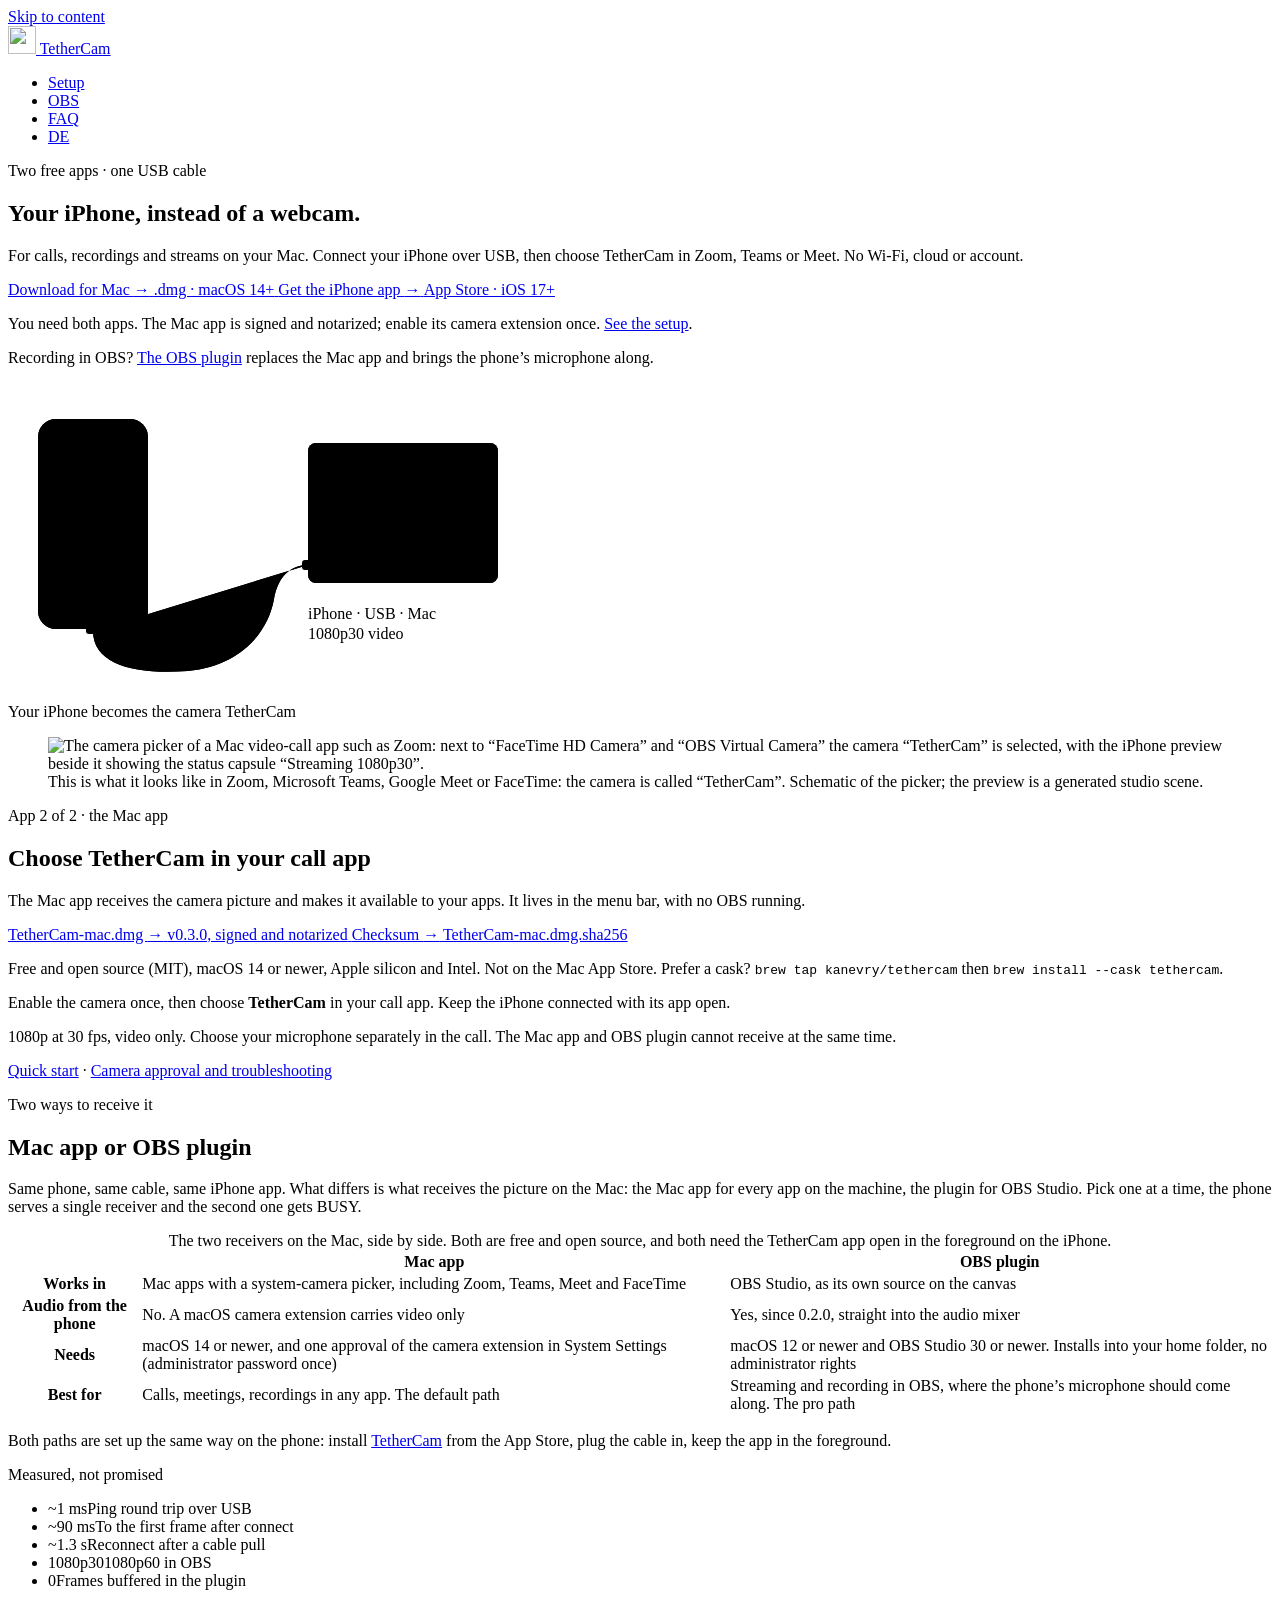
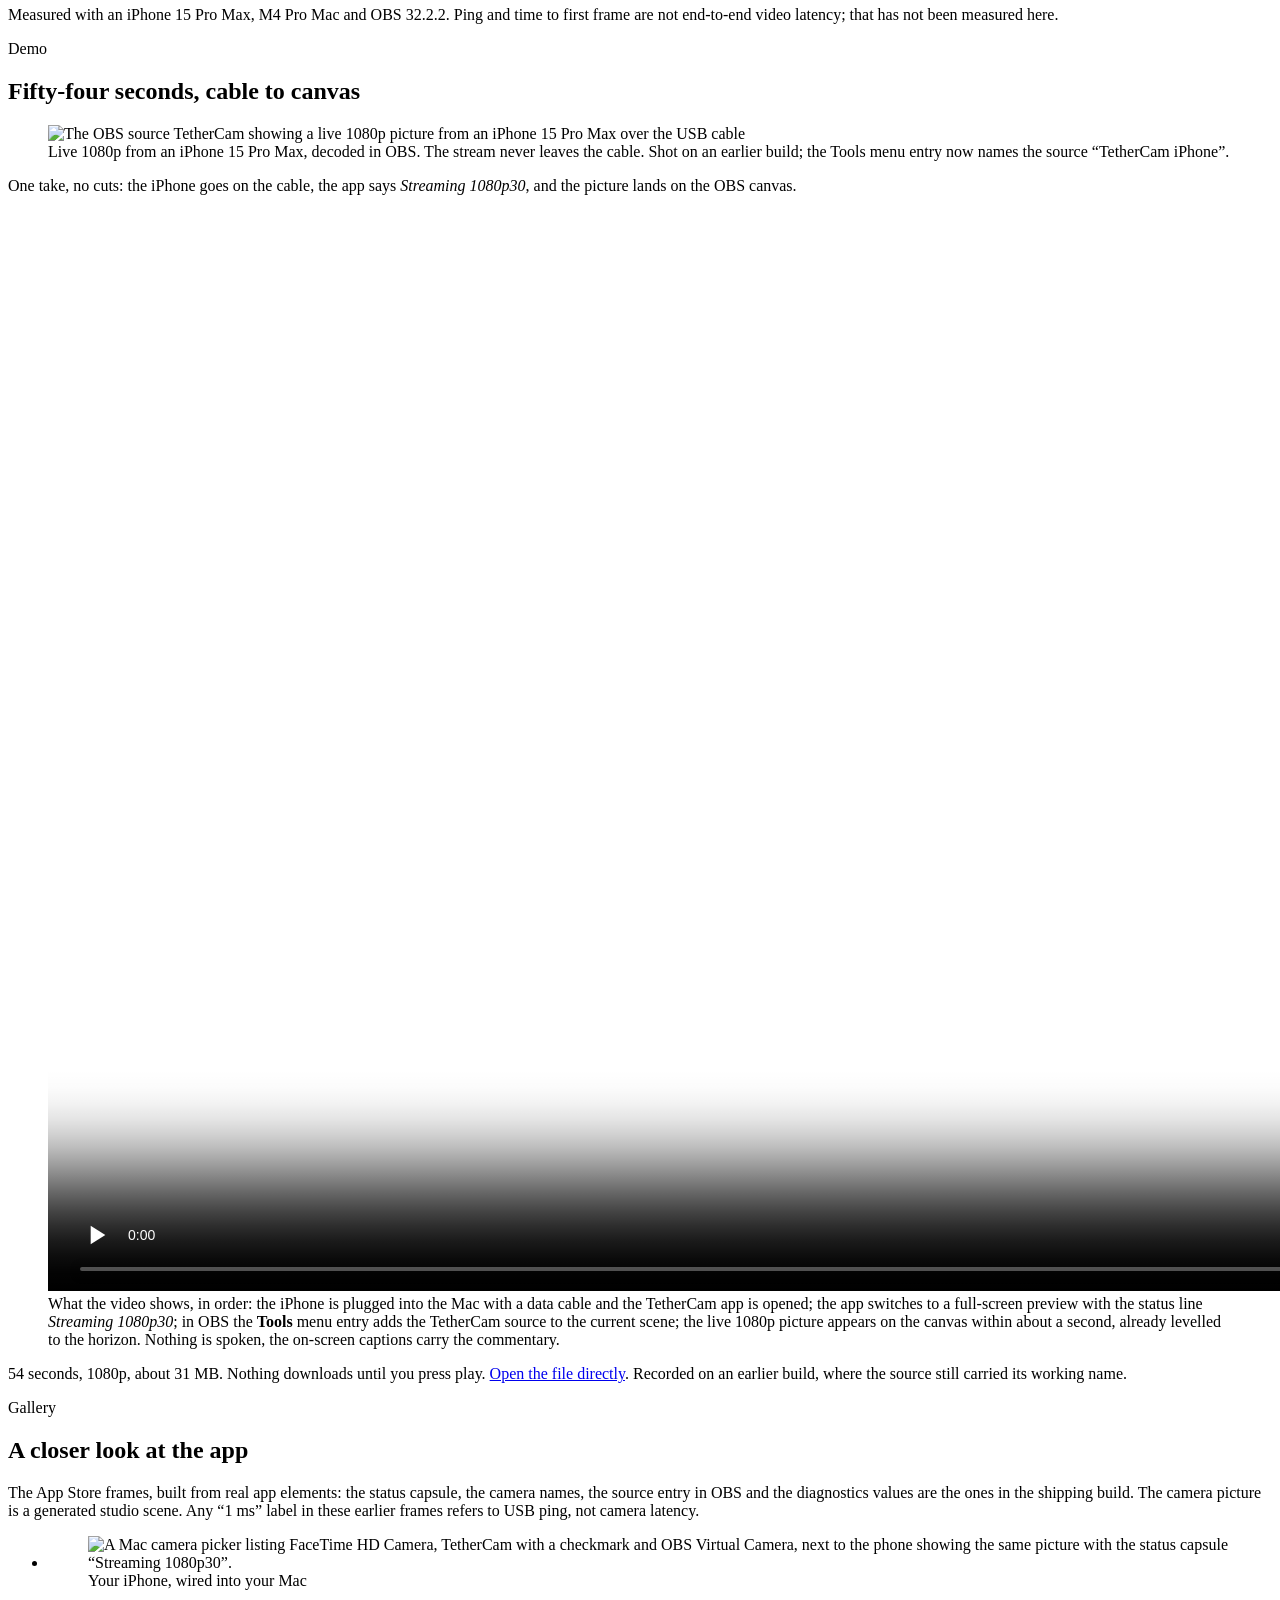
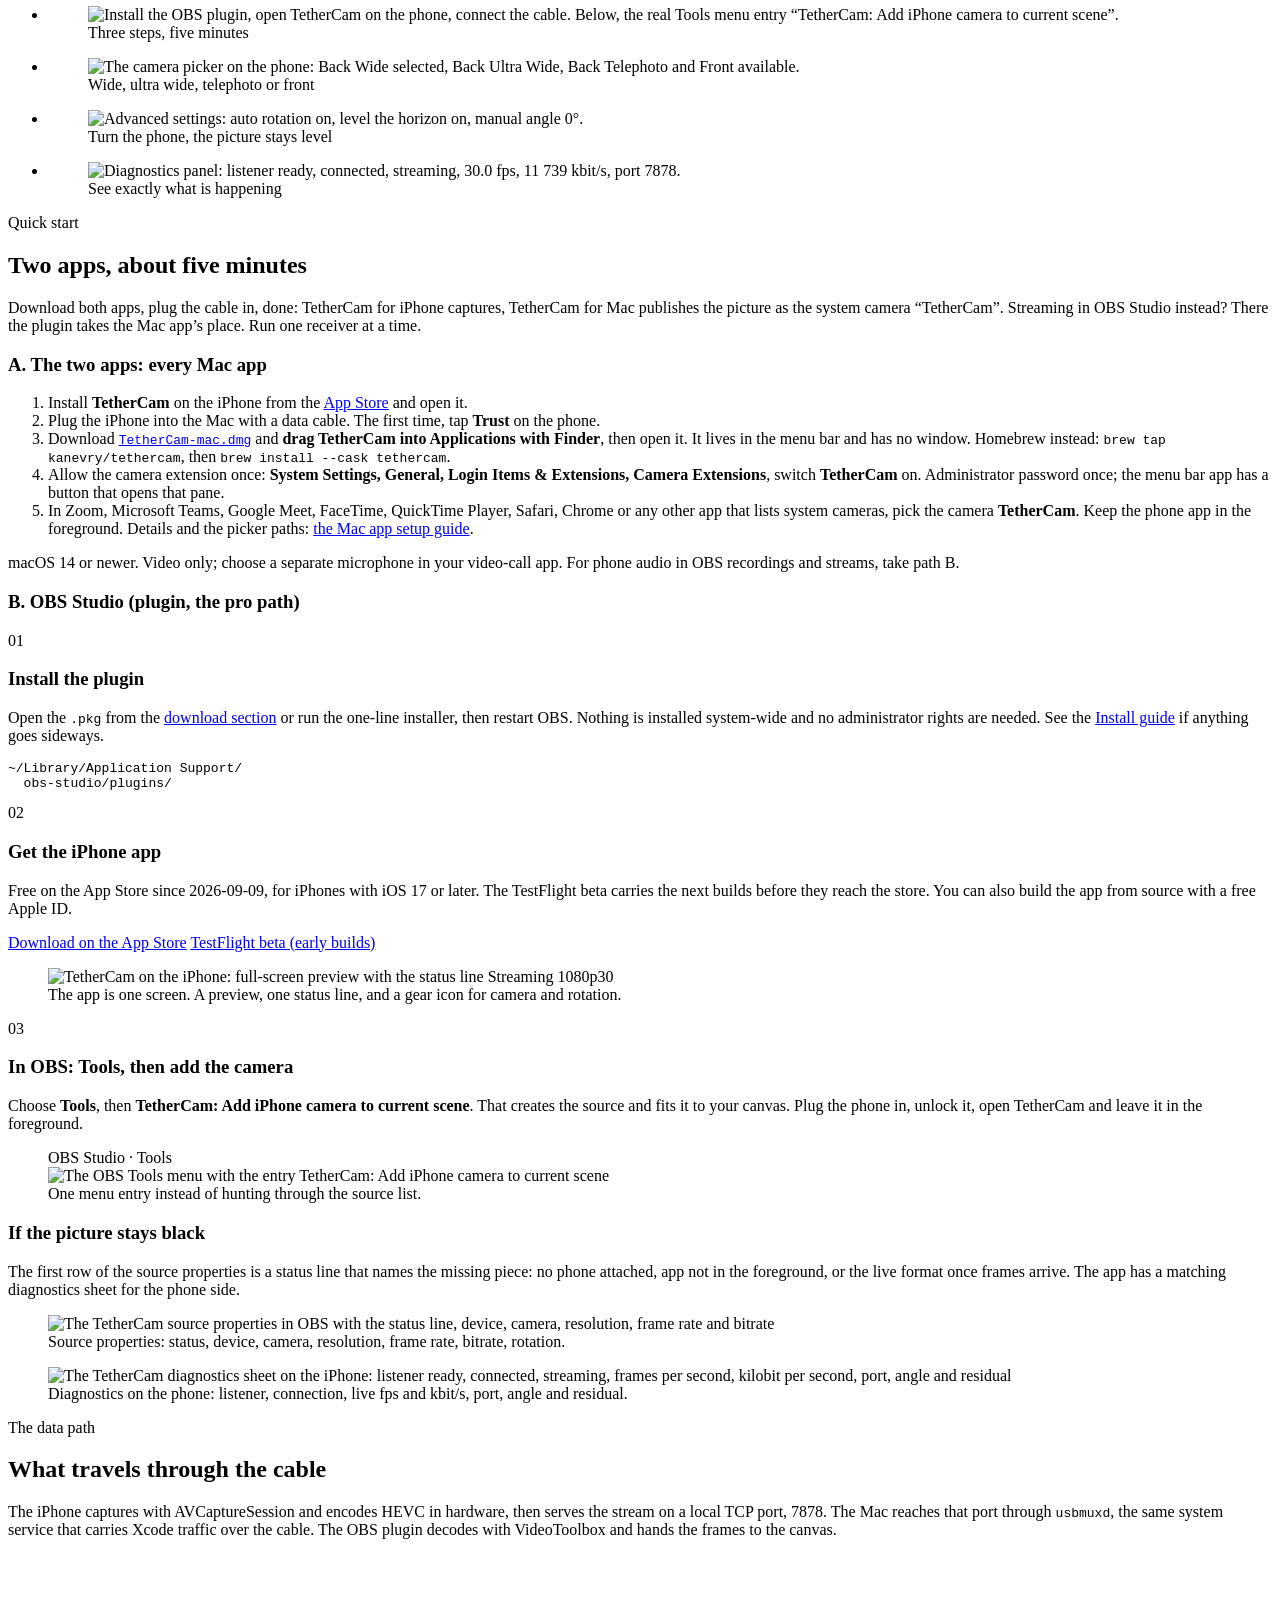
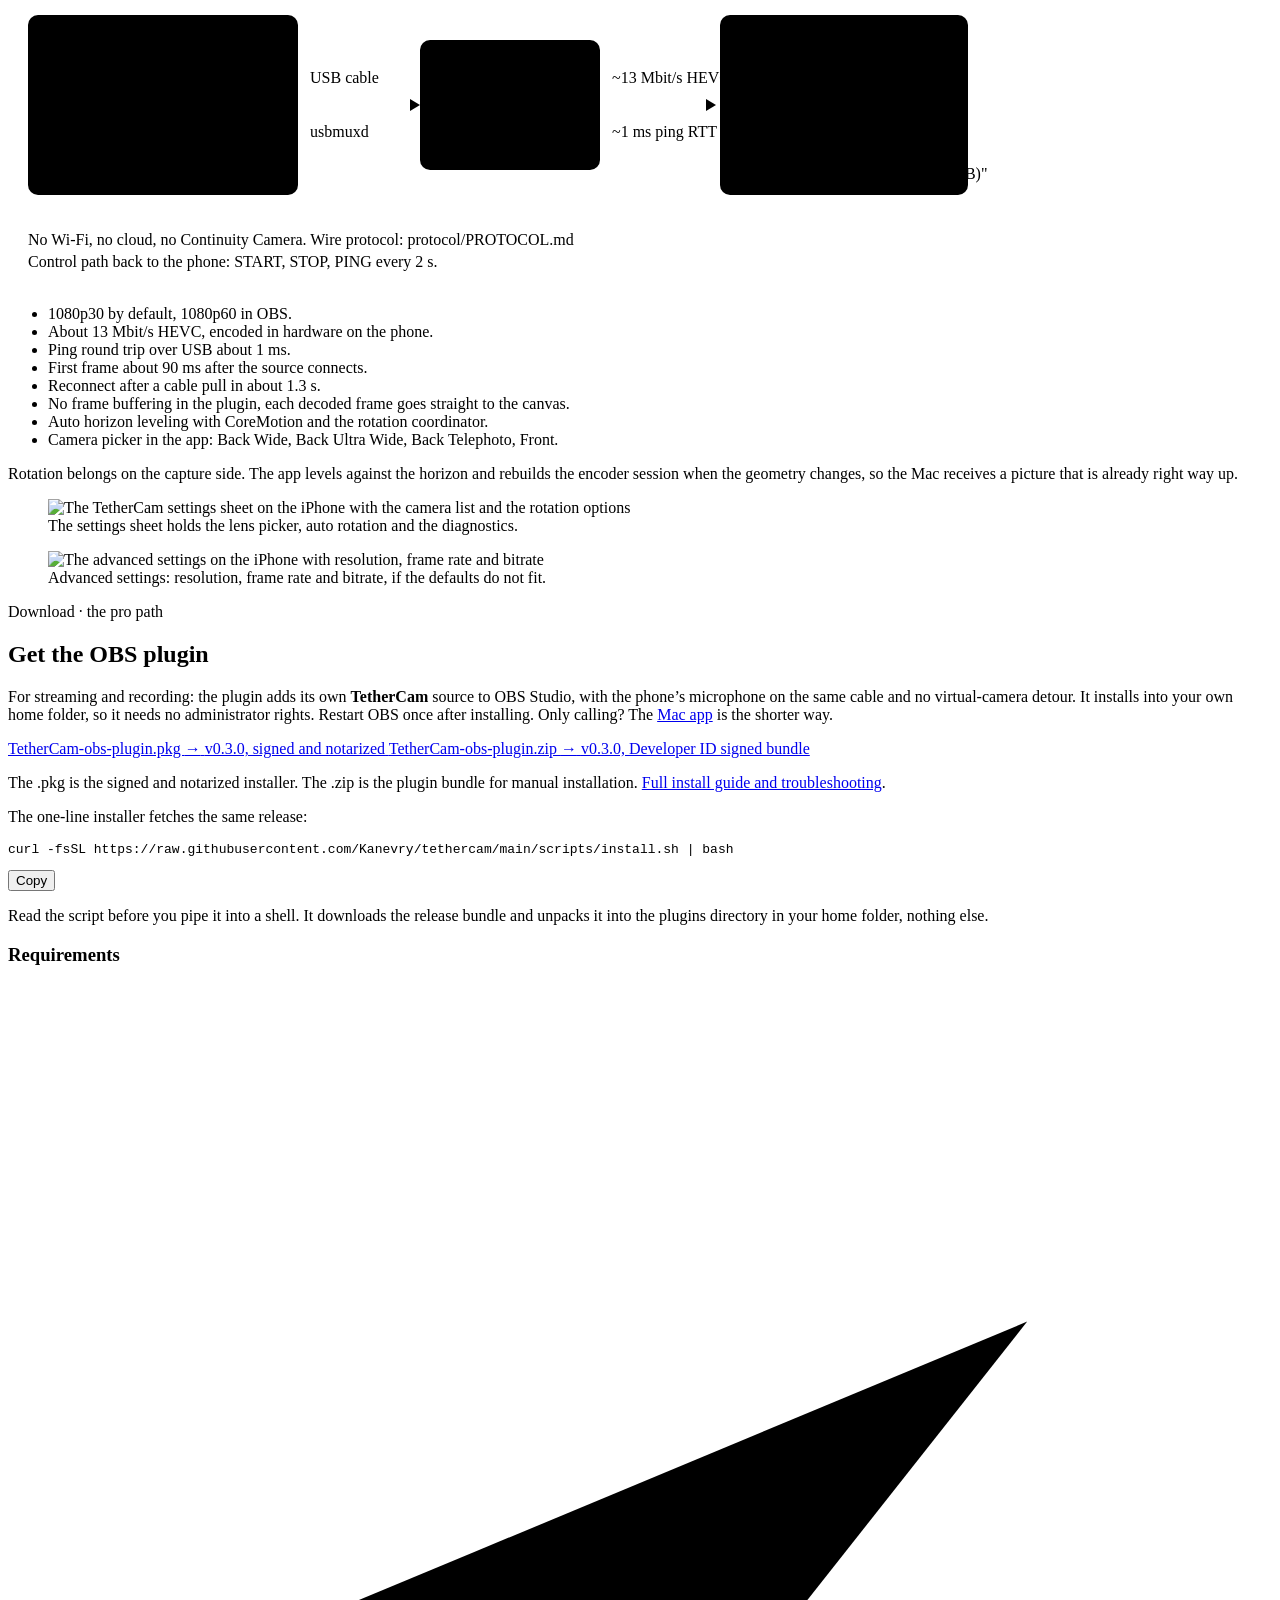
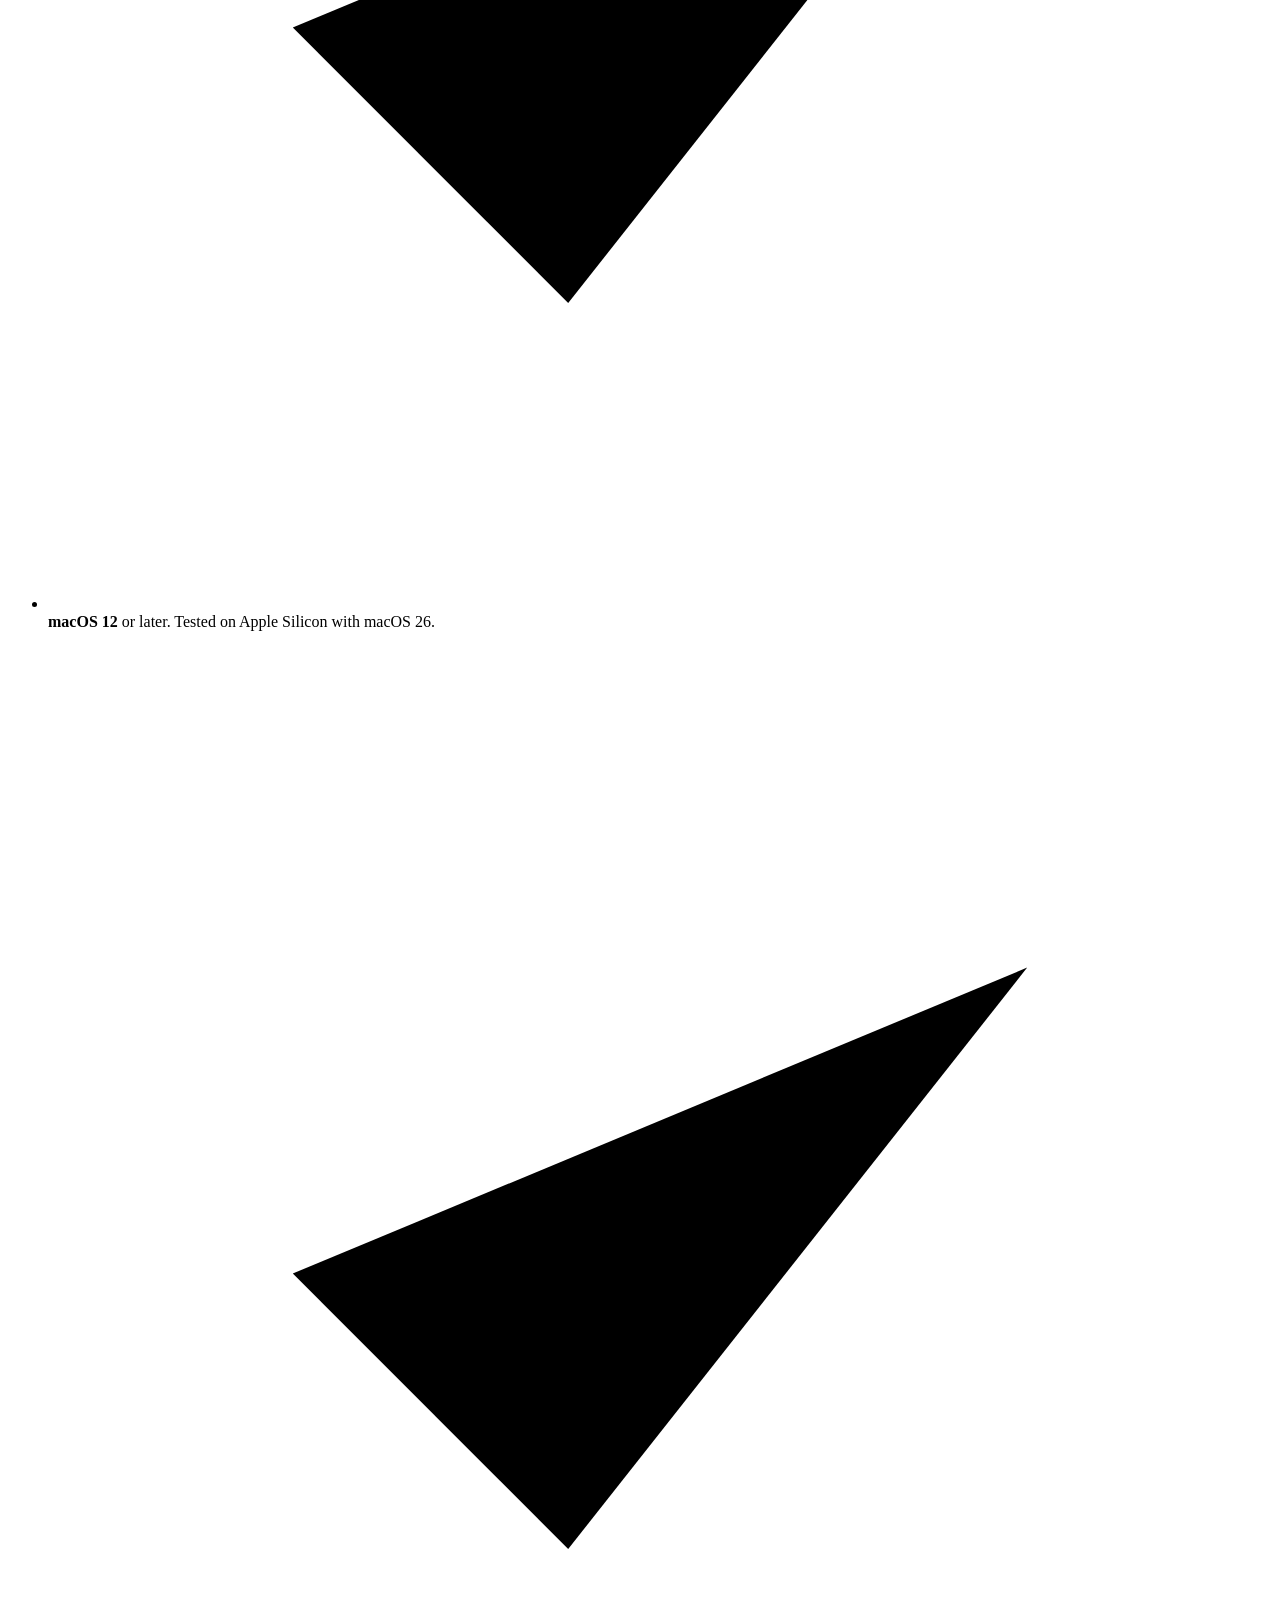
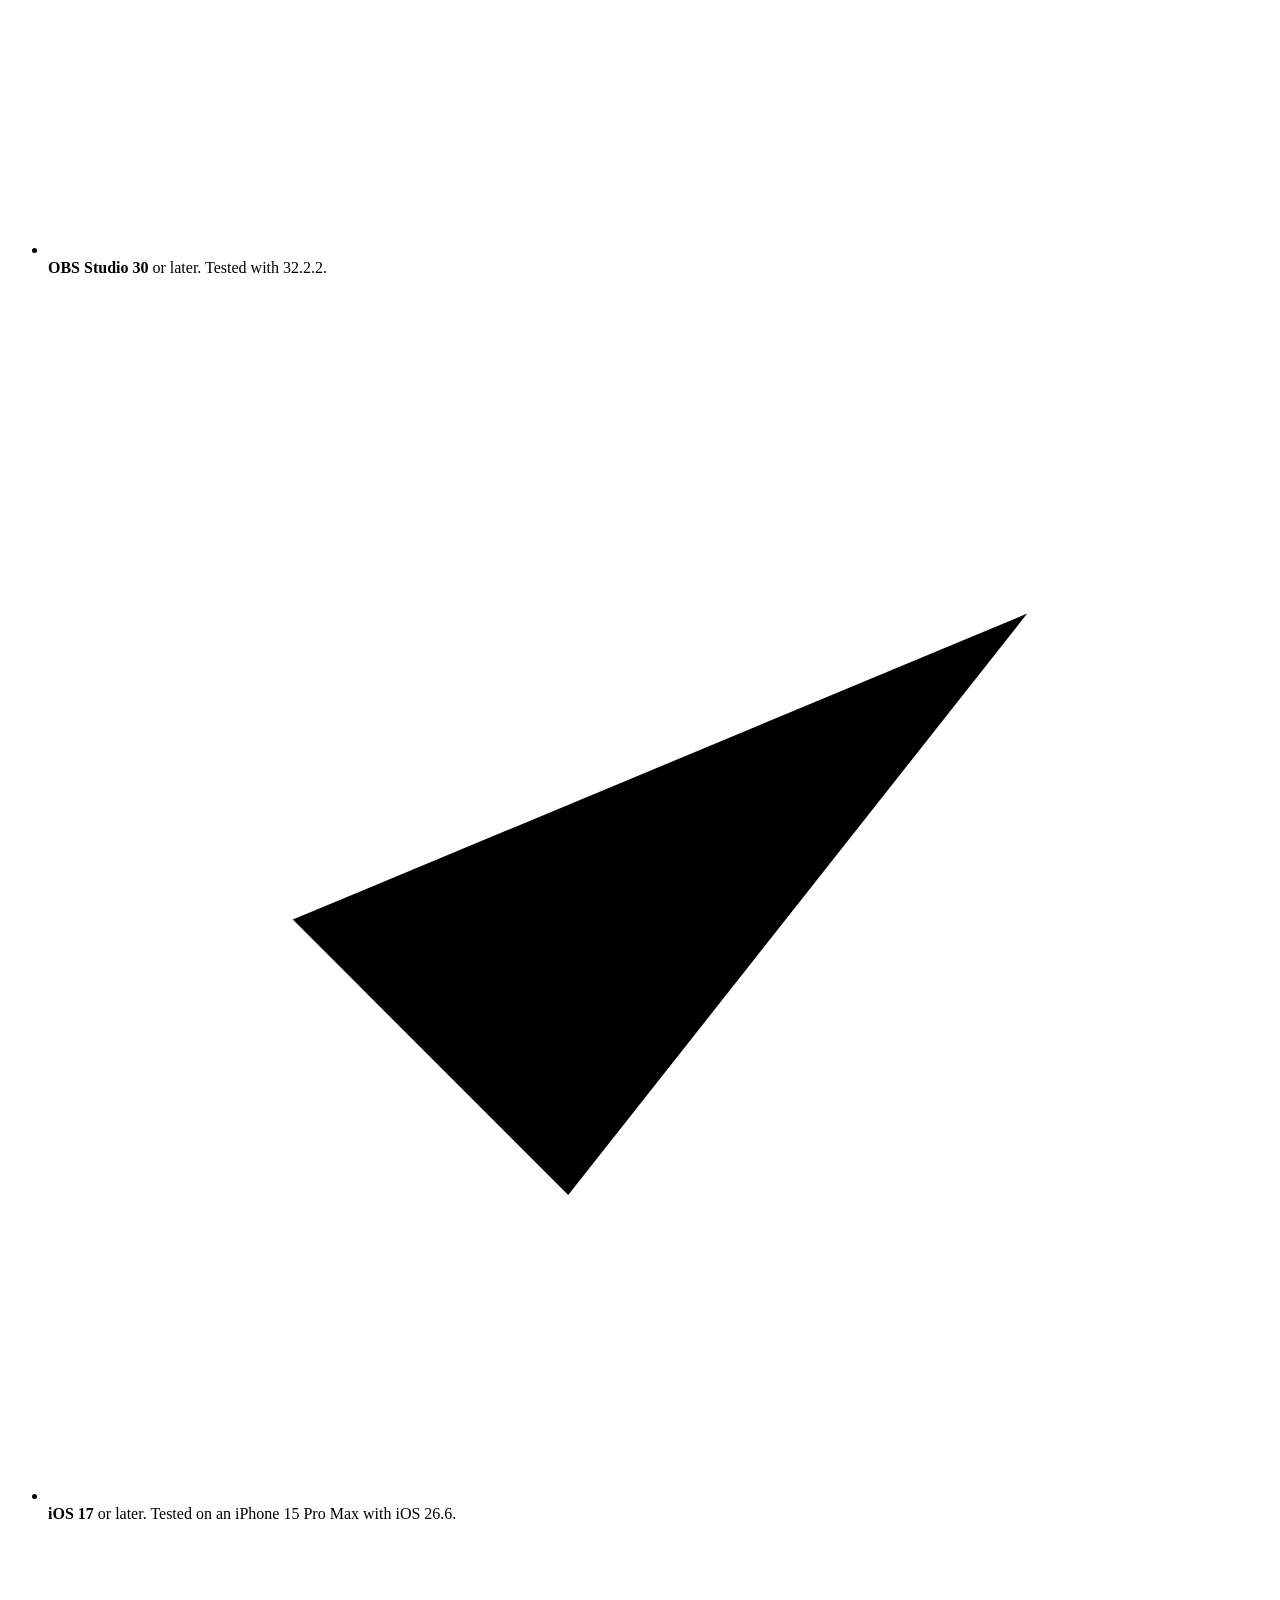
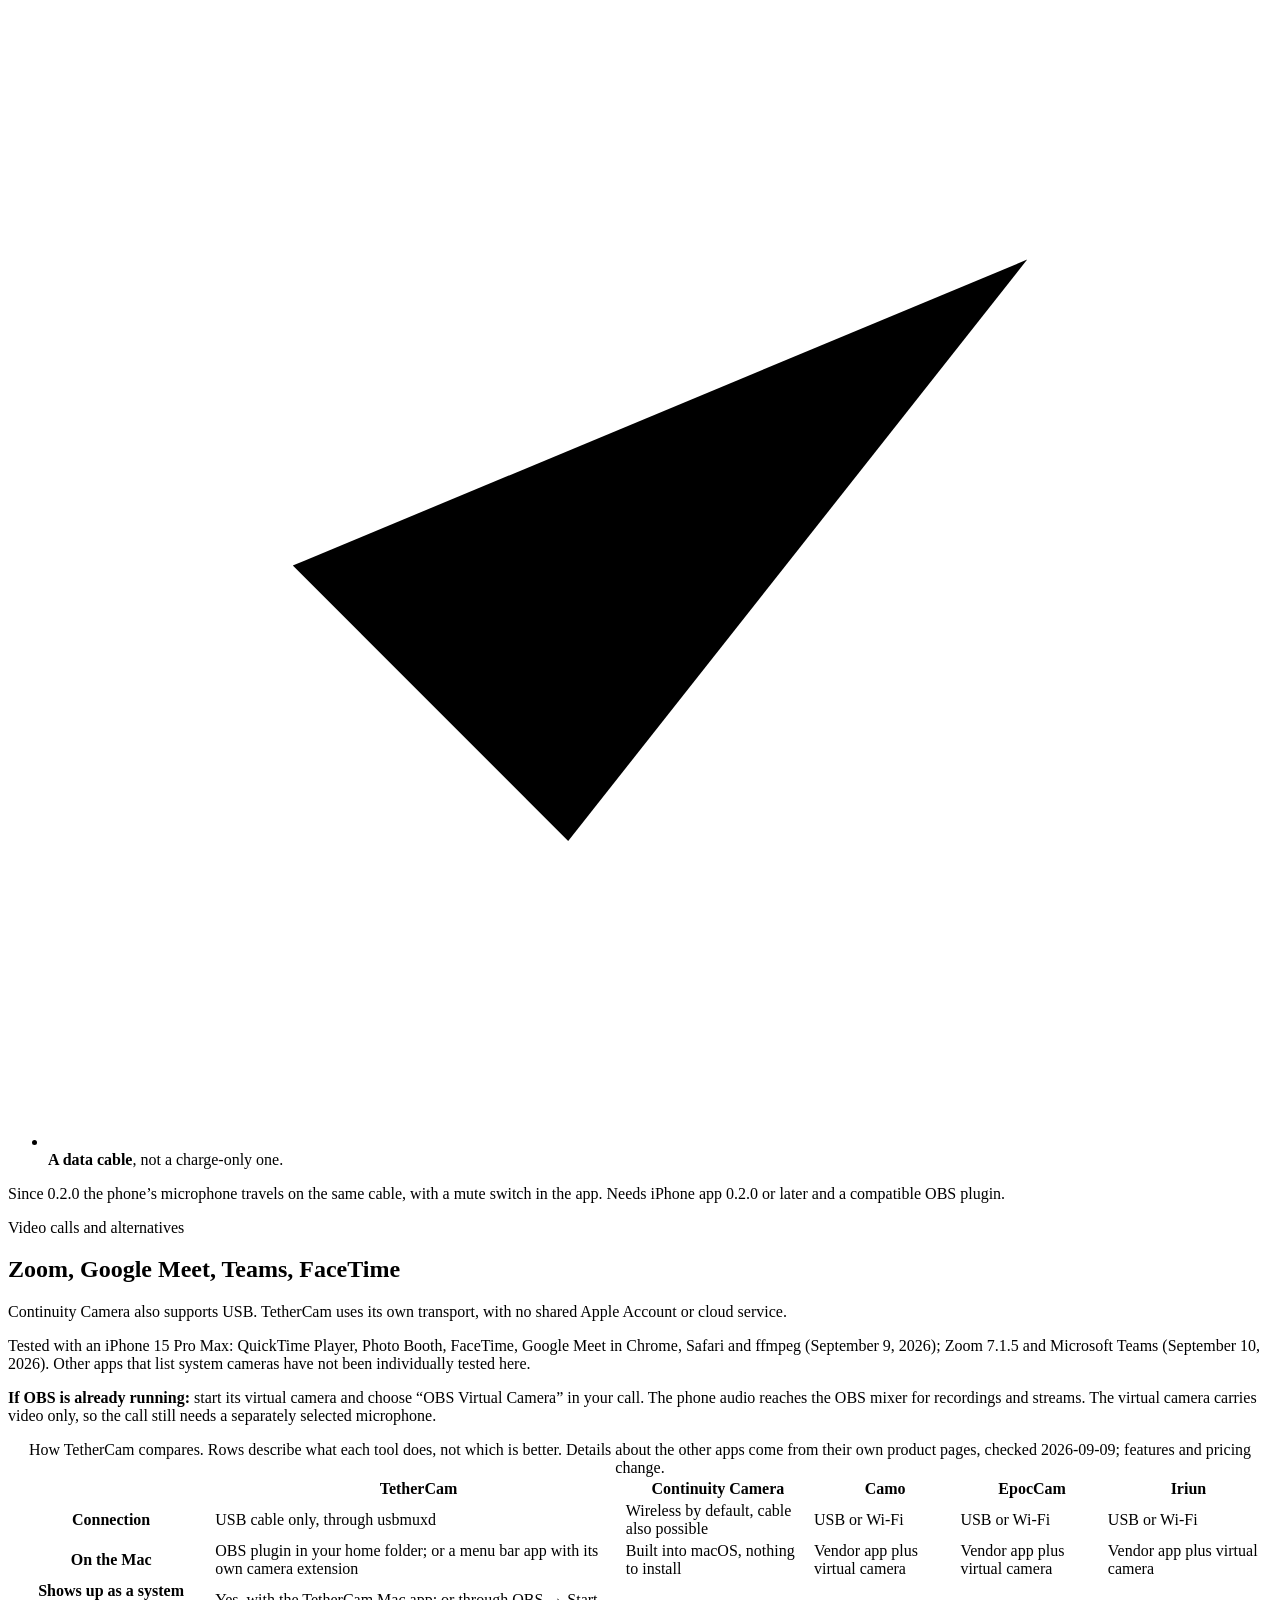
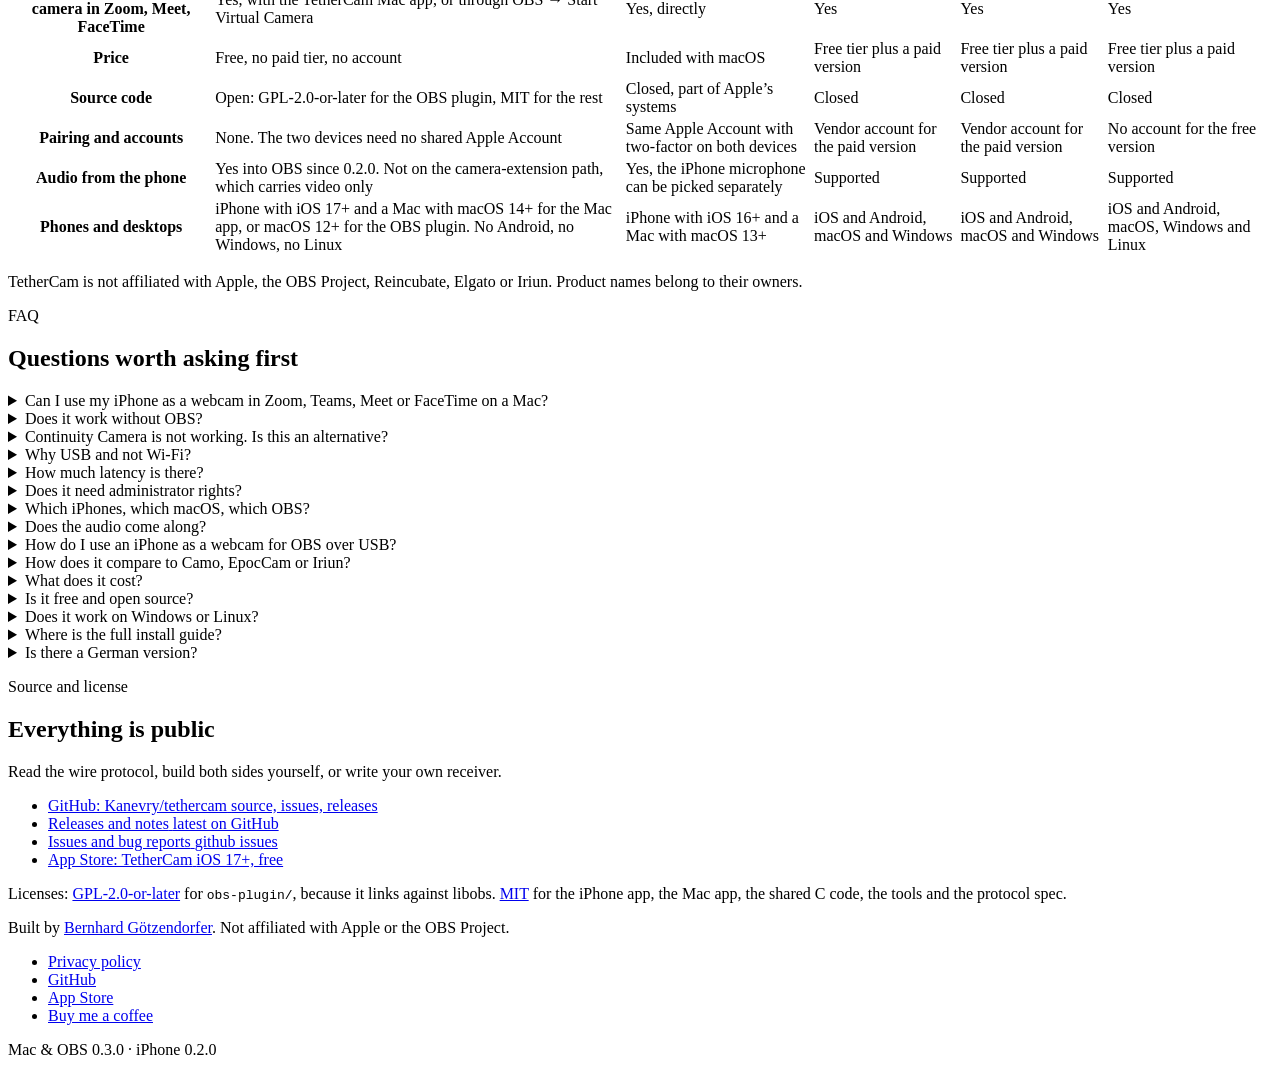
==== commit 7efe0a38: "fix(web): Include final accessibility and copy review Clarify the phone microphone route and system-" ====
--- a/web/index.html
+++ b/web/index.html
@@ -72,7 +72,7 @@
         </a>
       </p>
       <p class="meta hero-meta">You need both apps. The Mac app is signed and notarized; enable its camera extension once. <a href="#quick-start">See the setup</a>.</p>
-      <p class="hero-route">Recording in OBS? <a href="#download">The OBS plugin</a> replaces the Mac app and brings your microphone audio along.</p>
+      <p class="hero-route">Recording in OBS? <a href="#download">The OBS plugin</a> replaces the Mac app and brings the phone&rsquo;s microphone along.</p>
     </div>
 
     <div class="signature">
@@ -242,7 +242,7 @@
     <p class="eyebrow" data-reveal>Gallery</p>
     <h2 data-reveal>A closer look at the app</h2>
     <p class="lede" data-reveal>The App Store frames, built from real app elements: the status capsule, the camera names, the source entry in OBS and the diagnostics values are the ones in the shipping build. The camera picture is a generated studio scene. Any “1 ms” label in these earlier frames refers to USB ping, not camera latency.</p>
-    <div class="gallery" data-reveal tabindex="0" aria-label="App Store screenshots, scroll horizontally">
+    <div class="gallery" data-reveal tabindex="0" role="region" aria-label="App Store screenshots, scroll horizontally">
       <ul class="gallery-track">
         <li class="gallery-item">
           <figure>
@@ -680,7 +680,7 @@
     <p class="lede" data-reveal>Read the wire protocol, build both sides yourself, or write your own receiver.</p>
     <ul class="links" data-reveal>
       <li><a href="https://github.com/Kanevry/tethercam"><span class="lk">GitHub: Kanevry/tethercam</span> <span class="lm">source, issues, releases</span></a></li>
-      <li><a href="https://github.com/Kanevry/tethercam/releases"><span class="lk">Releases and notes</span> <span class="lm">v0.3.0 published</span></a></li>
+      <li><a href="https://github.com/Kanevry/tethercam/releases"><span class="lk">Releases and notes</span> <span class="lm">latest on GitHub</span></a></li>
       <li><a href="https://github.com/Kanevry/tethercam/issues"><span class="lk">Issues and bug reports</span> <span class="lm">github issues</span></a></li>
       <li><a href="https://apps.apple.com/us/app/tethercam/id6808997521" rel="noopener"><span class="lk">App Store: TetherCam</span> <span class="lm">iOS 17+, free</span></a></li>
     </ul>
@@ -911,7 +911,7 @@
       "url": "https://tethercam.app/",
       "name": "TetherCam",
       "inLanguage": "en",
-      "description": "Your iPhone, instead of a webcam. Two apps and one cable: TetherCam for Mac and TetherCam for iPhone put the camera \"TetherCam\" into Zoom, Teams, Google Meet, FaceTime and every other Mac app, and its own source into OBS Studio.",
+      "description": "Your iPhone, instead of a webcam. Two apps and one cable: TetherCam for Mac and TetherCam for iPhone put the camera \"TetherCam\" into Zoom, Teams, Google Meet, FaceTime and every other Mac app that lists system cameras, and its own source into OBS Studio.",
       "publisher": {
         "@id": "https://tethercam.app/#organization"
       }
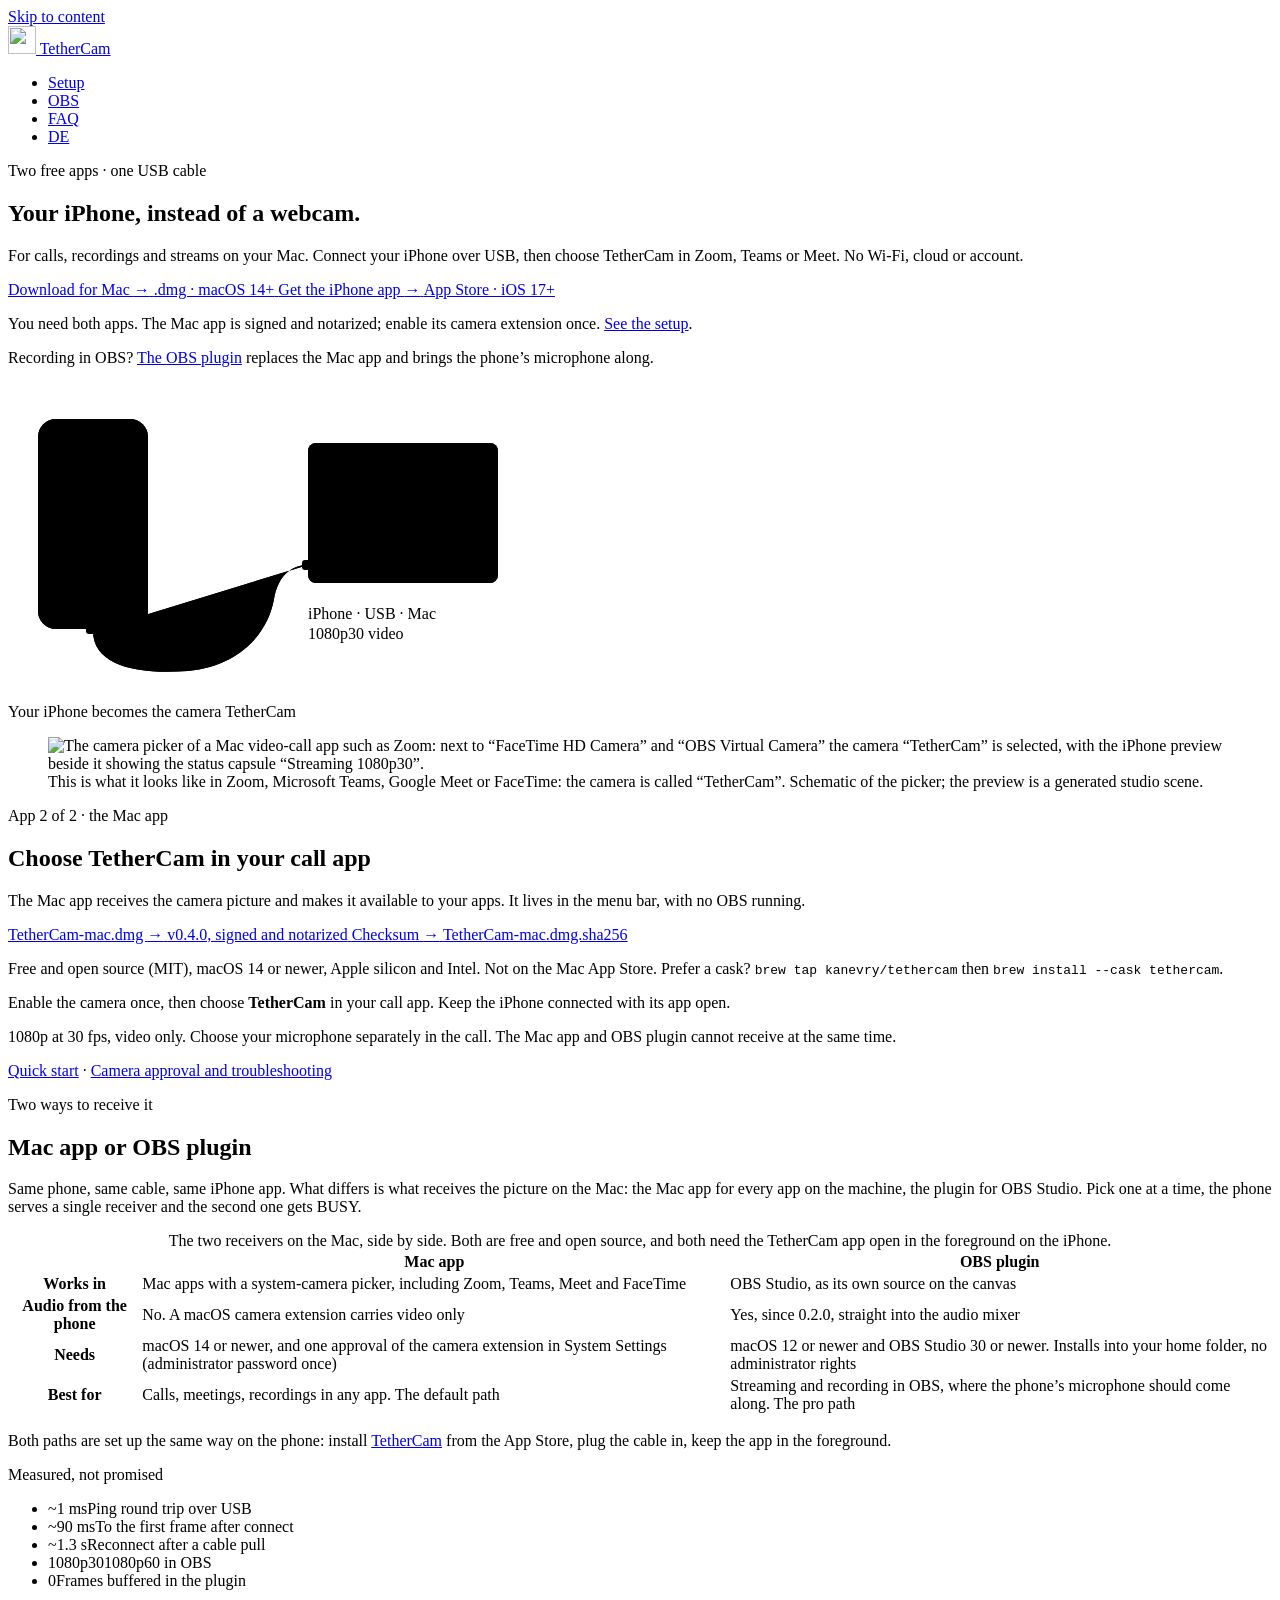
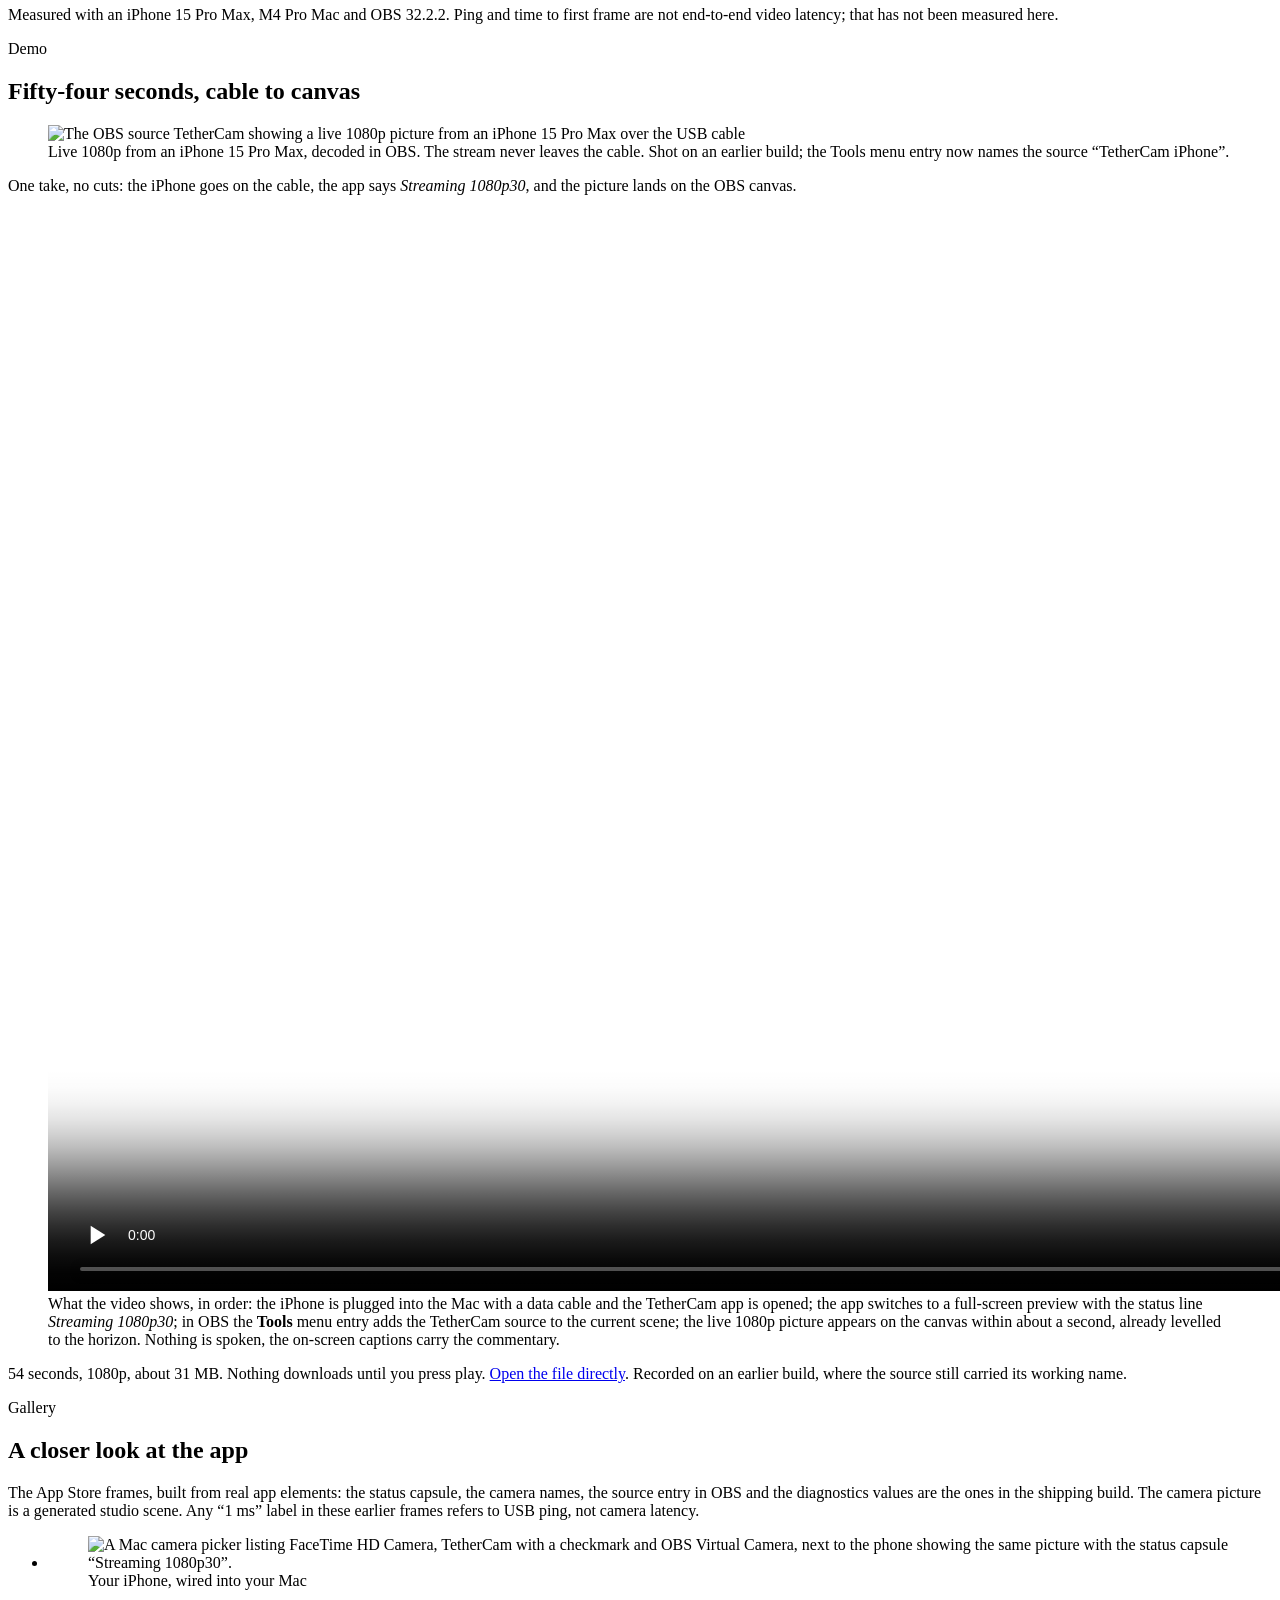
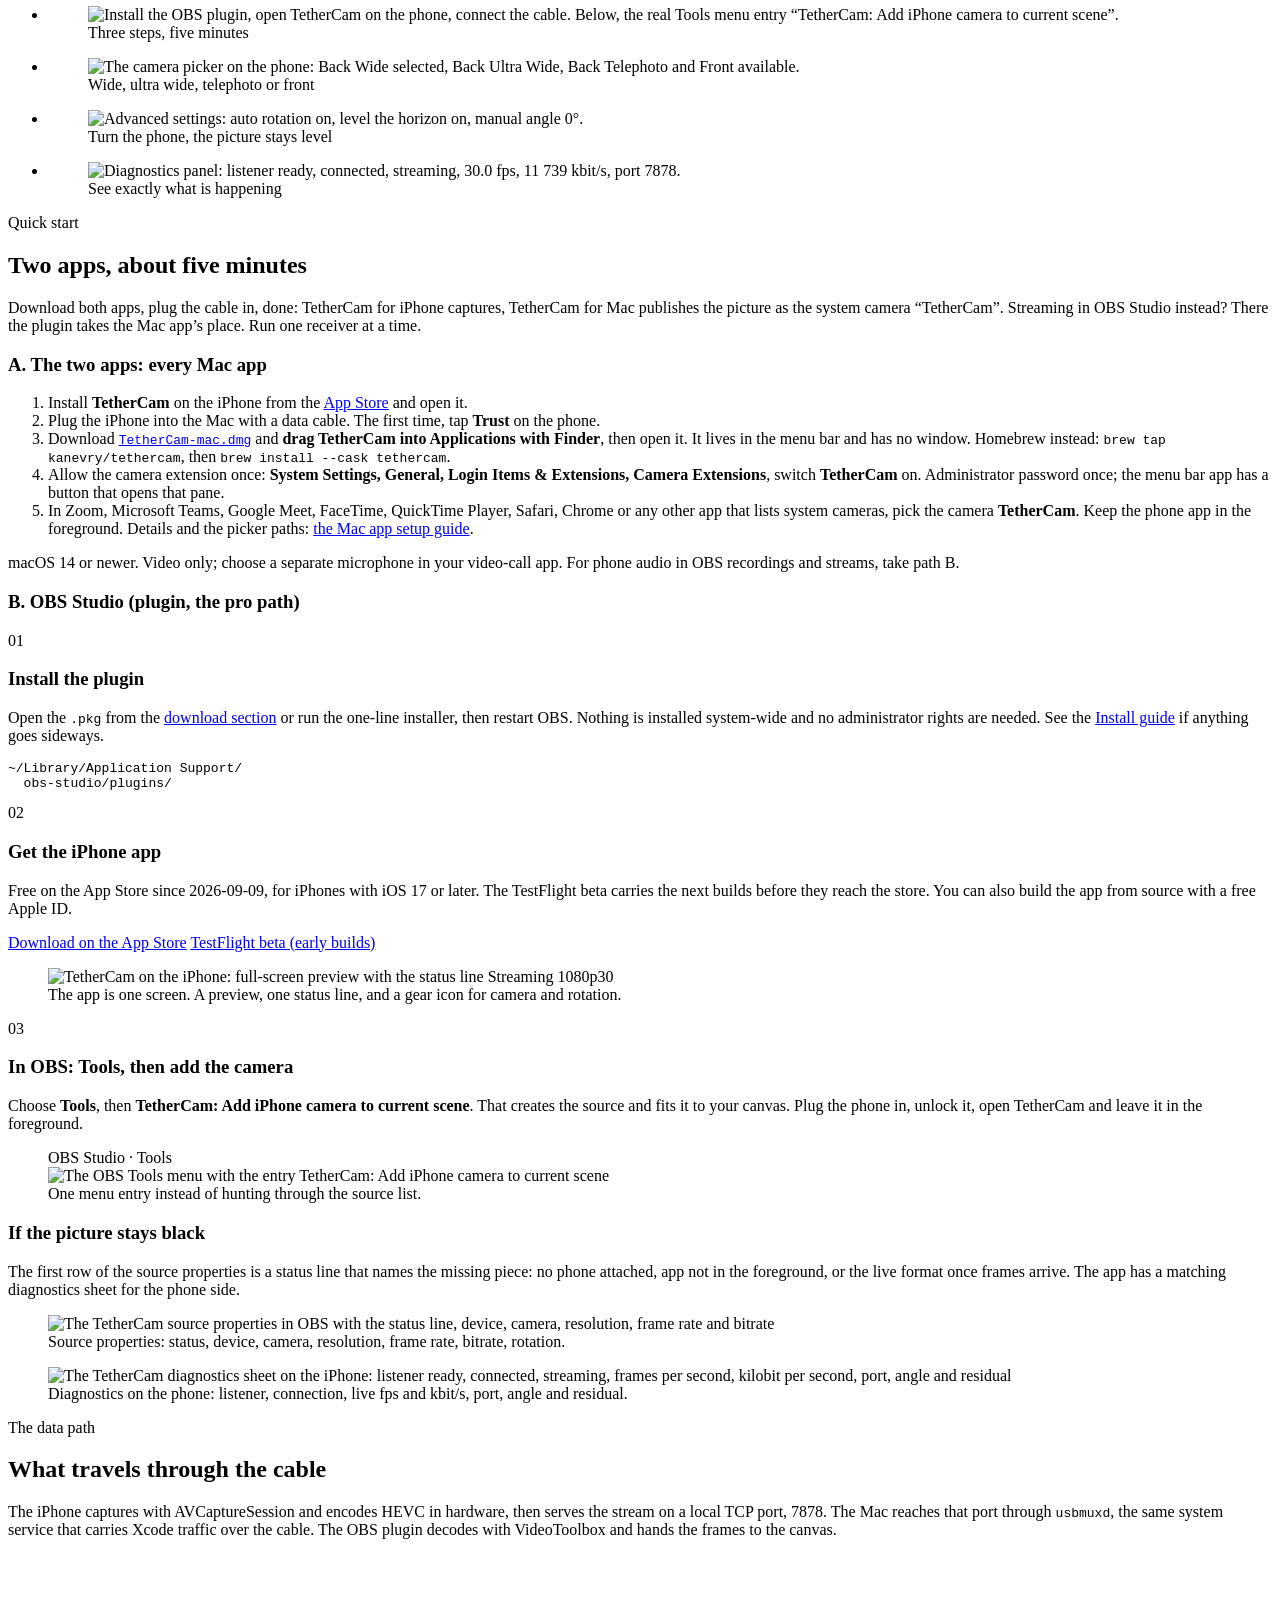
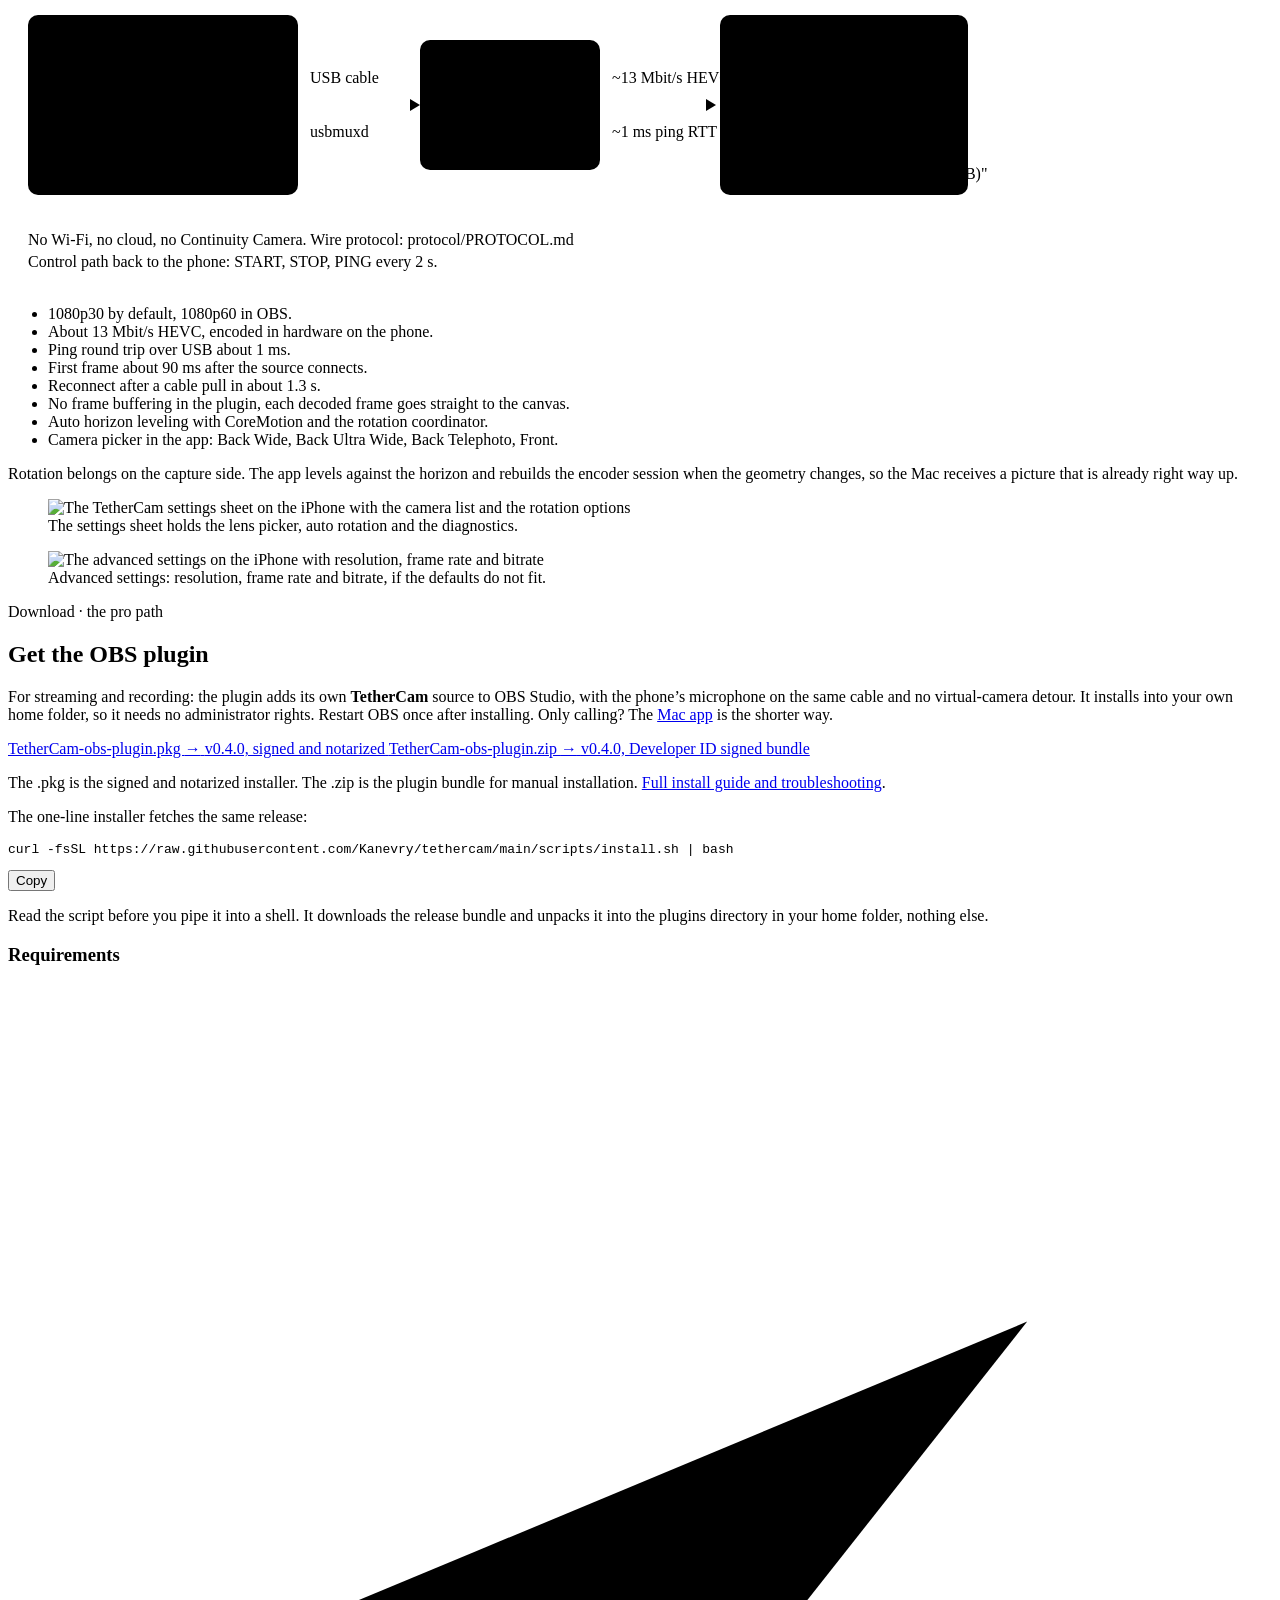
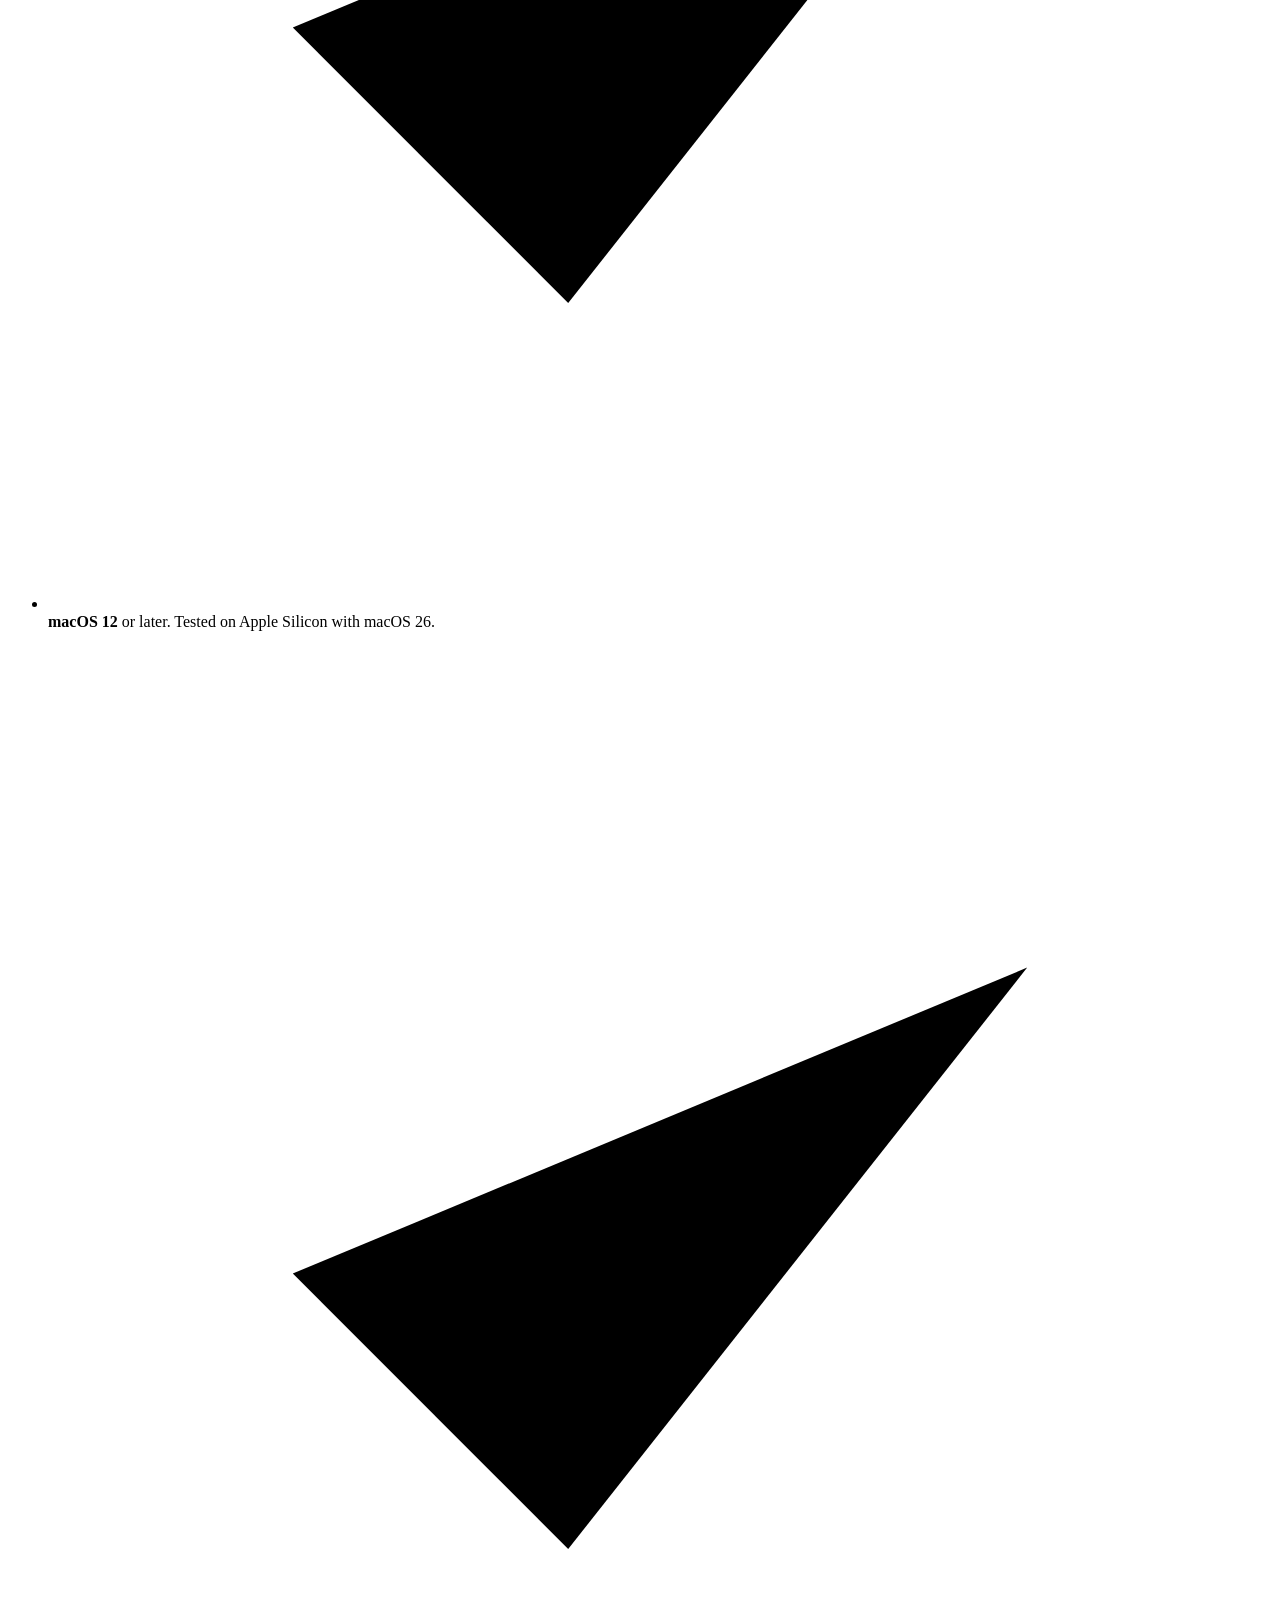
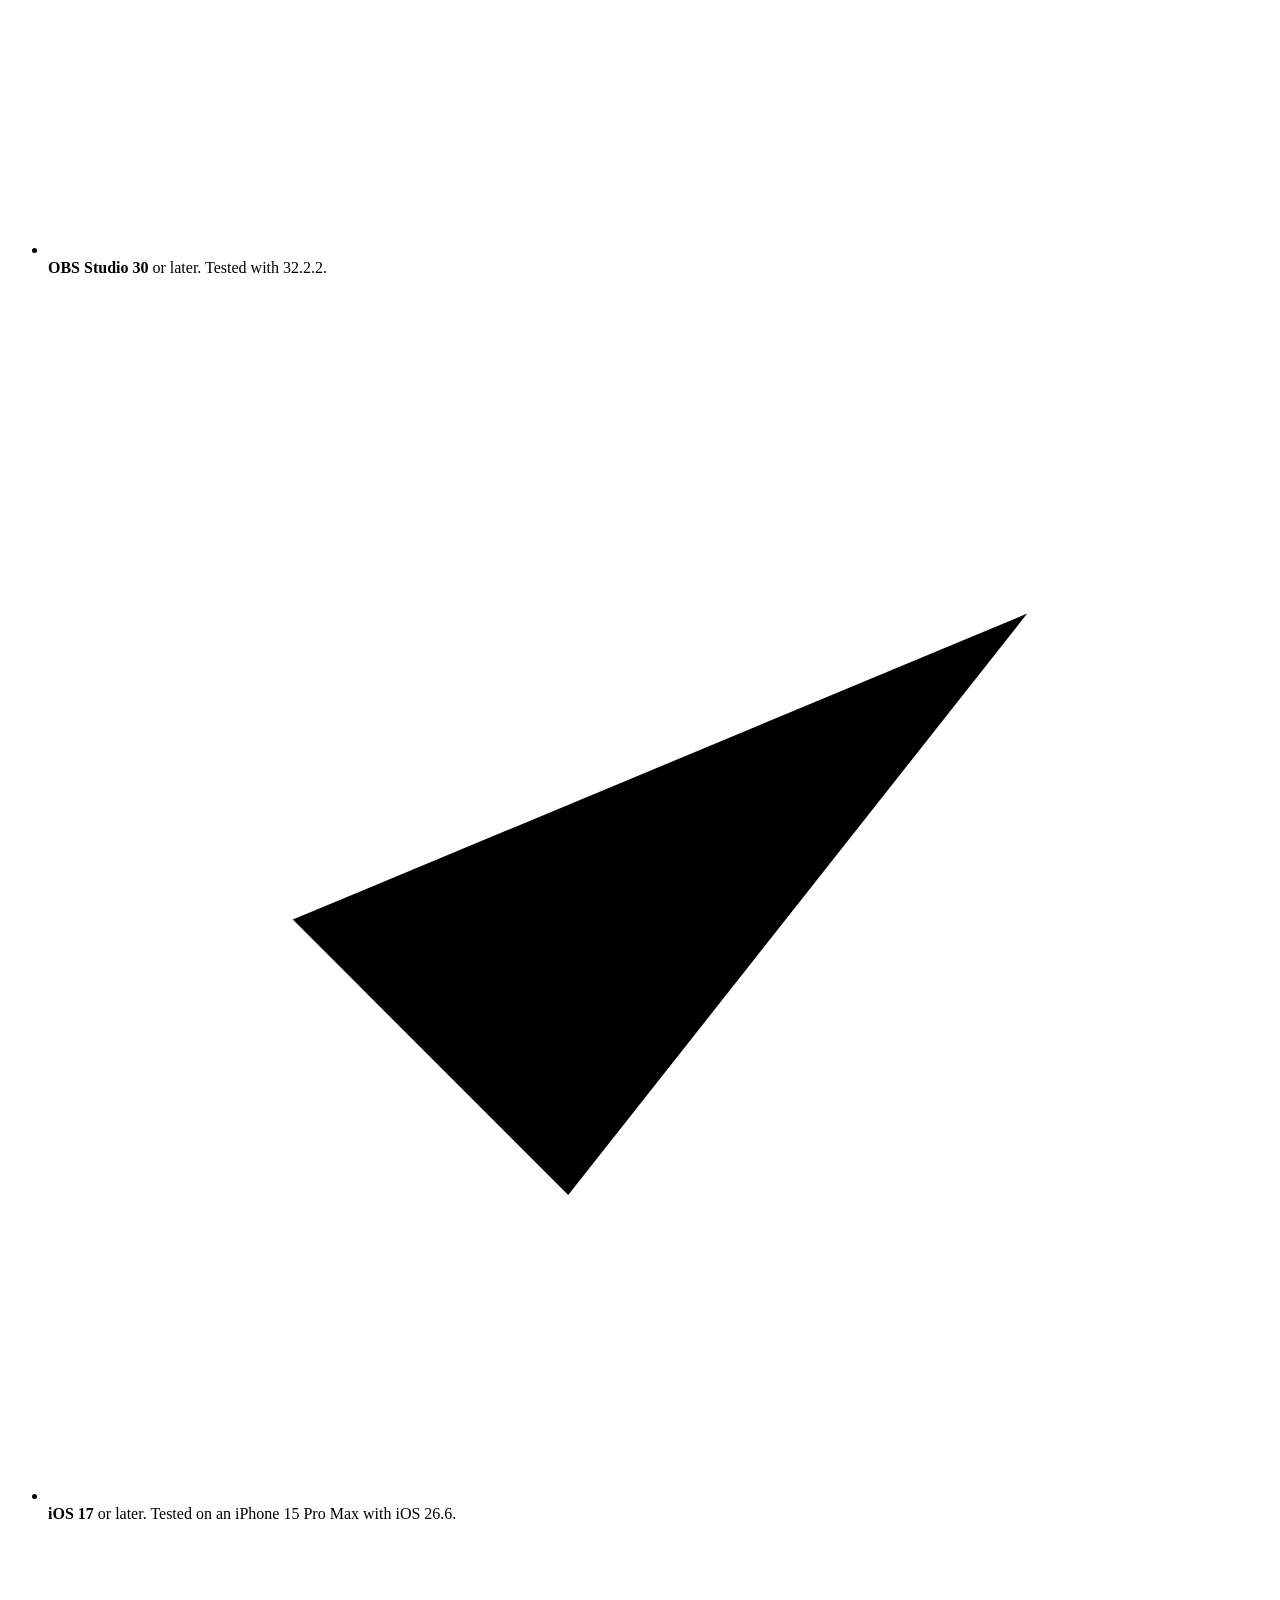
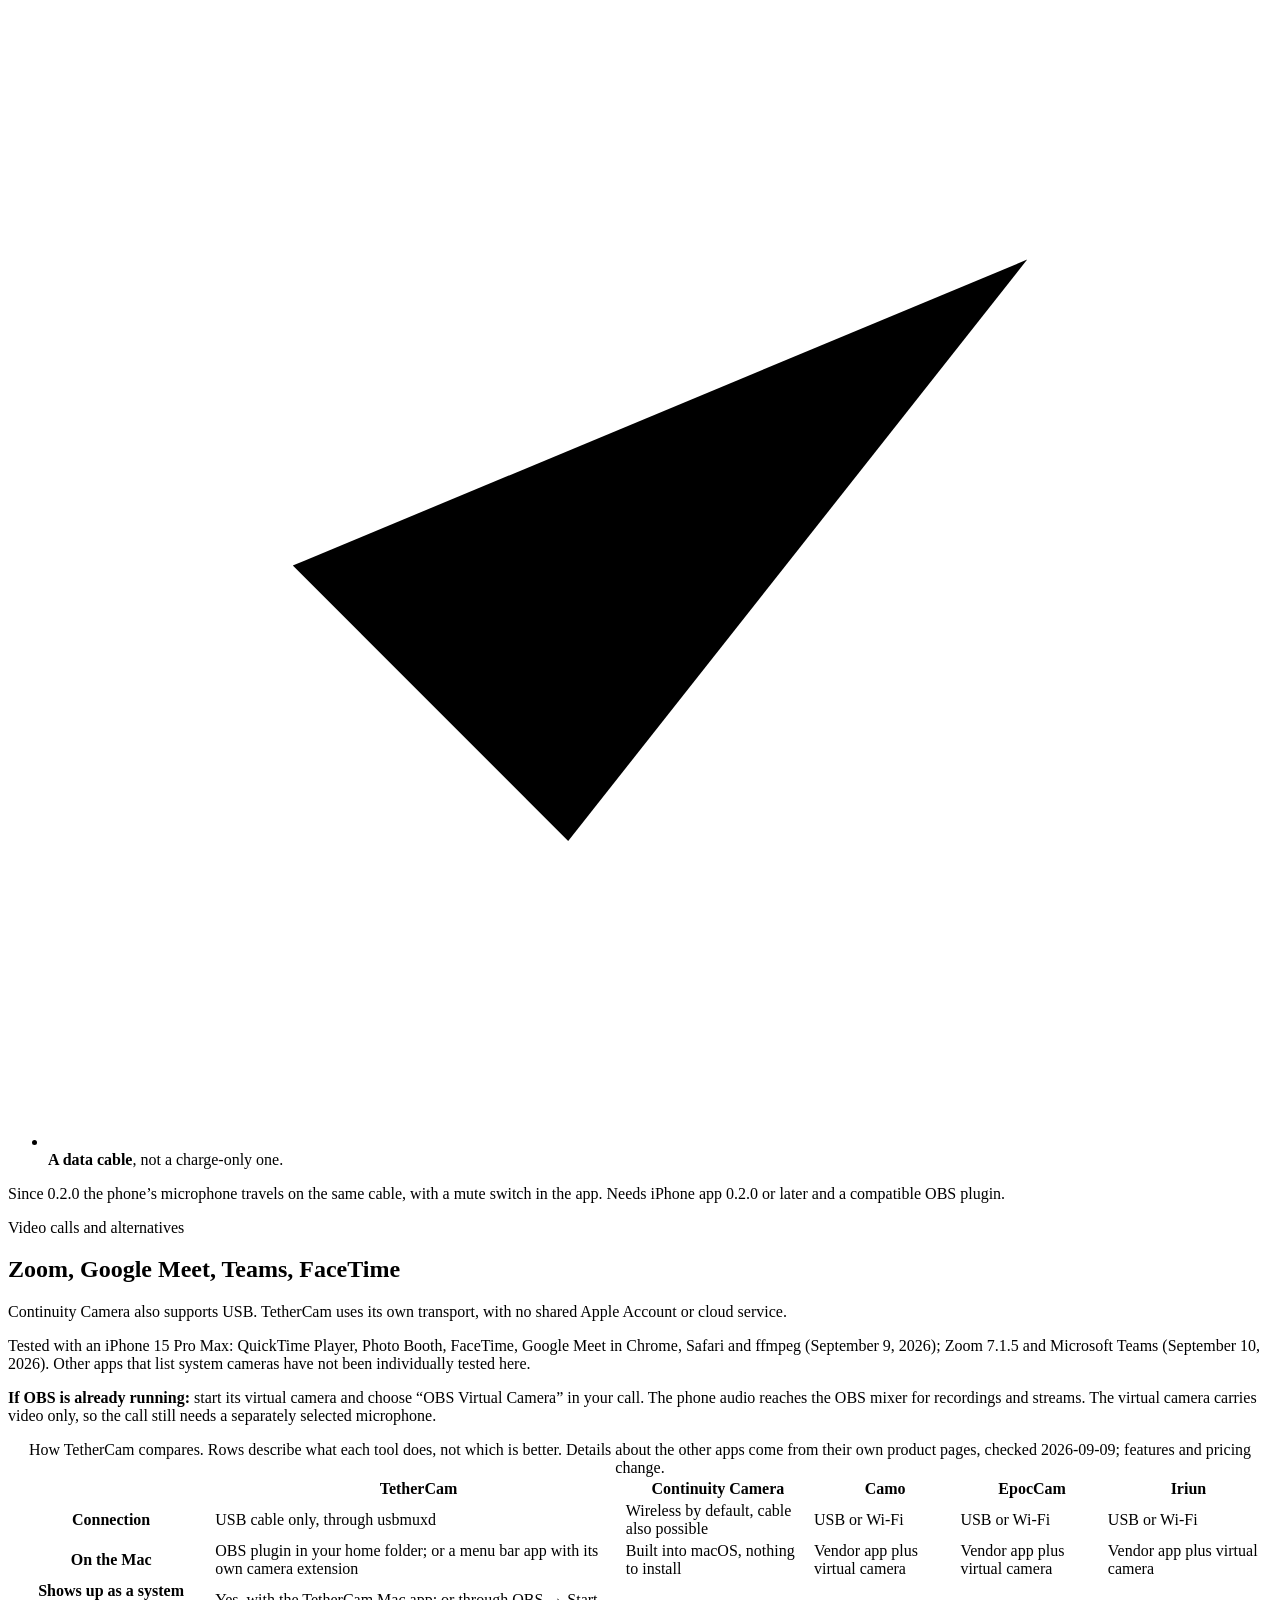
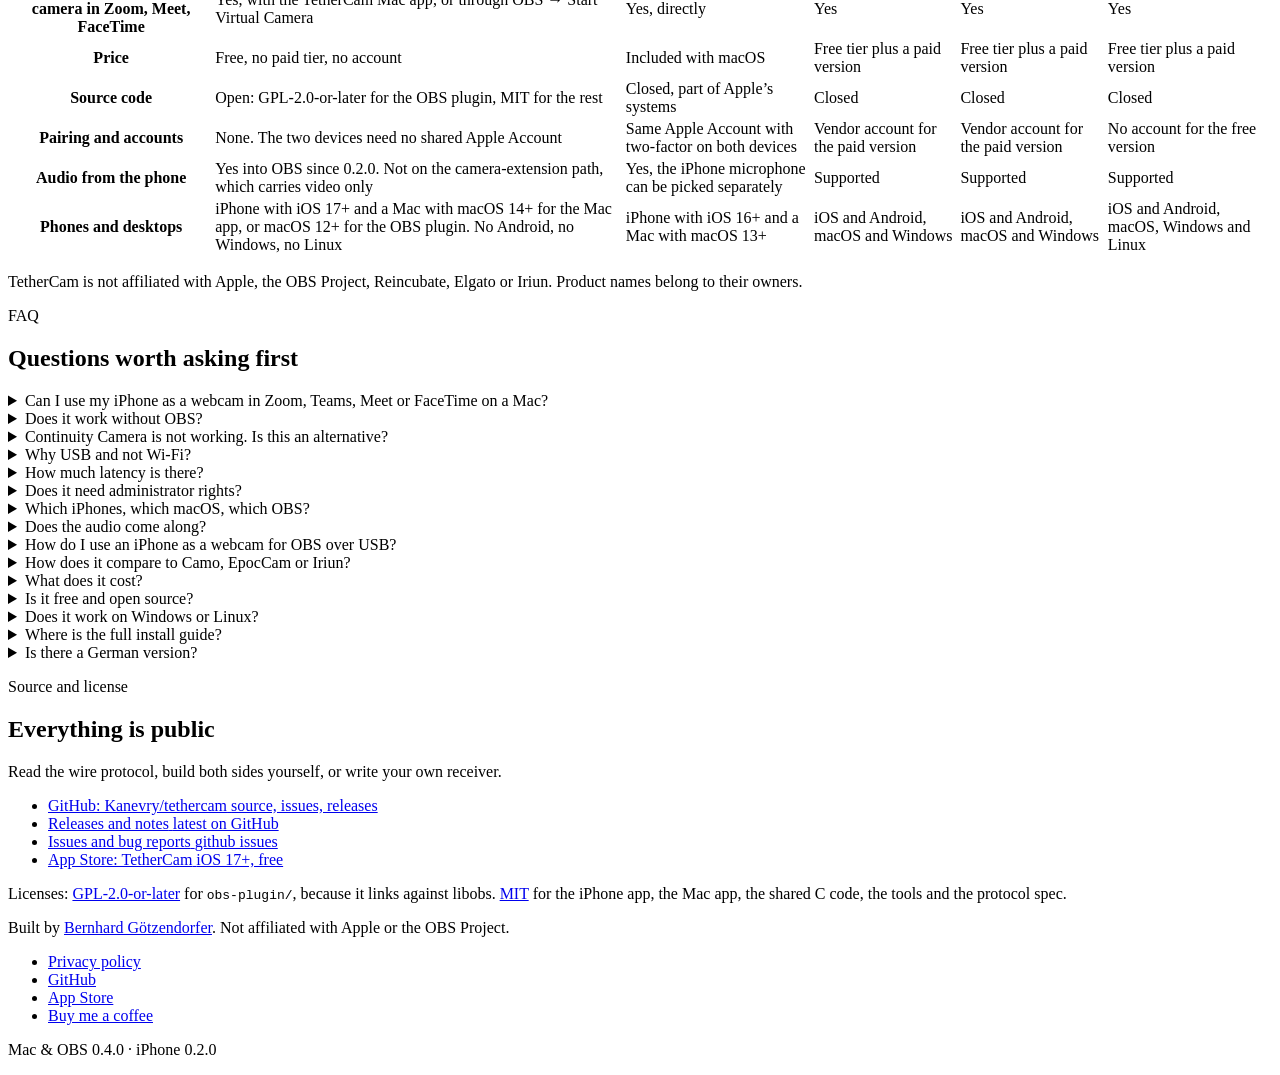
==== commit ca18892a: "docs(web,readme,app-store,listings,design): messaging round 2, privacy page names the Mac update che" ====
--- a/web/index.html
+++ b/web/index.html
@@ -132,7 +132,7 @@
     <p class="actions" data-reveal>
       <a class="btn btn-primary btn--stack" href="https://github.com/Kanevry/tethercam/releases/latest/download/TetherCam-mac.dmg">
         <span>TetherCam-mac.dmg <span class="arw" aria-hidden="true">&rarr;</span></span>
-        <span class="btn-sub">v0.3.0, signed and notarized</span>
+        <span class="btn-sub">v0.4.0, signed and notarized</span>
       </a>
       <a class="btn btn-secondary btn--stack" href="https://github.com/Kanevry/tethercam/releases/latest/download/TetherCam-mac.dmg.sha256">
         <span>Checksum <span class="arw" aria-hidden="true">&rarr;</span></span>
@@ -468,11 +468,11 @@
         <p class="actions" data-reveal>
           <a class="btn btn-primary btn--stack" href="https://github.com/Kanevry/tethercam/releases/latest/download/TetherCam-obs-plugin.pkg">
             <span>TetherCam-obs-plugin.pkg <span class="arw" aria-hidden="true">&rarr;</span></span>
-            <span class="btn-sub" data-release="pkg">v0.3.0, signed and notarized</span>
+            <span class="btn-sub" data-release="pkg">v0.4.0, signed and notarized</span>
           </a>
           <a class="btn btn-secondary btn--stack" href="https://github.com/Kanevry/tethercam/releases/latest/download/TetherCam-obs-plugin.zip">
             <span>TetherCam-obs-plugin.zip <span class="arw" aria-hidden="true">&rarr;</span></span>
-            <span class="btn-sub" data-release="zip">v0.3.0, Developer ID signed bundle</span>
+            <span class="btn-sub" data-release="zip">v0.4.0, Developer ID signed bundle</span>
           </a>
         </p>
         <p class="notice" data-reveal>The .pkg is the signed and notarized installer. The .zip is the plugin bundle for manual installation. <a href="/install">Full install guide and troubleshooting</a>.</p>
@@ -655,7 +655,7 @@
       </details>
       <details class="faq" data-reveal>
         <summary>Is it free and open source?</summary>
-        <div class="answer"><p>Yes. The OBS plugin is GPL-2.0-or-later. The iPhone app, Mac app, shared code, tools and protocol are MIT. There is no account, paid tier or tracking. See the <a href="/privacy">privacy policy</a>.</p></div>
+        <div class="answer"><p>Yes. The OBS plugin is GPL-2.0-or-later. The iPhone app, Mac app, shared code, tools and protocol are MIT. There is no account, paid tier or tracking. From version 0.4.0 the Mac app asks GitHub once a day whether a newer version exists; you can turn that off in the menu under &ldquo;Check for updates automatically&rdquo;. See the <a href="/privacy">privacy policy</a>.</p></div>
       </details>
       <details class="faq" data-reveal>
         <summary>Does it work on Windows or Linux?</summary>
@@ -702,7 +702,7 @@
         <li><a href="https://paypal.me/Kanevry" rel="noopener">Buy me a coffee</a></li>
       </ul>
     </div>
-    <p class="foot-mark">Mac &amp; OBS 0.3.0 &middot; iPhone 0.2.0</p>
+    <p class="foot-mark">Mac &amp; OBS 0.4.0 &middot; iPhone 0.2.0</p>
   </div>
 </footer>
 
@@ -723,7 +723,7 @@
   ],
   "operatingSystem": "macOS 12 or later (macOS 14 or later for the virtual camera app), iOS 17 or later",
   "applicationCategory": "MultimediaApplication",
-  "softwareVersion": "Mac app 0.3.0; OBS plugin 0.3.0; iPhone App Store app 0.2.0",
+  "softwareVersion": "Mac app 0.4.0; OBS plugin 0.4.0; iPhone App Store app 0.2.0",
   "downloadUrl": [
     "https://github.com/Kanevry/tethercam/releases/latest/download/TetherCam-mac.dmg",
     "https://apps.apple.com/us/app/tethercam/id6808997521",
@@ -853,7 +853,7 @@
       "name": "Is it free and open source?",
       "acceptedAnswer": {
         "@type": "Answer",
-        "text": "Yes. The OBS plugin is GPL-2.0-or-later. The iPhone app, Mac app, shared code, tools and protocol are MIT. There is no account, paid tier or tracking. See the privacy policy."
+        "text": "Yes. The OBS plugin is GPL-2.0-or-later. The iPhone app, Mac app, shared code, tools and protocol are MIT. There is no account, paid tier or tracking. From version 0.4.0 the Mac app asks GitHub once a day whether a newer version exists; you can turn that off in the menu under “Check for updates automatically”. See the privacy policy."
       }
     },
     {
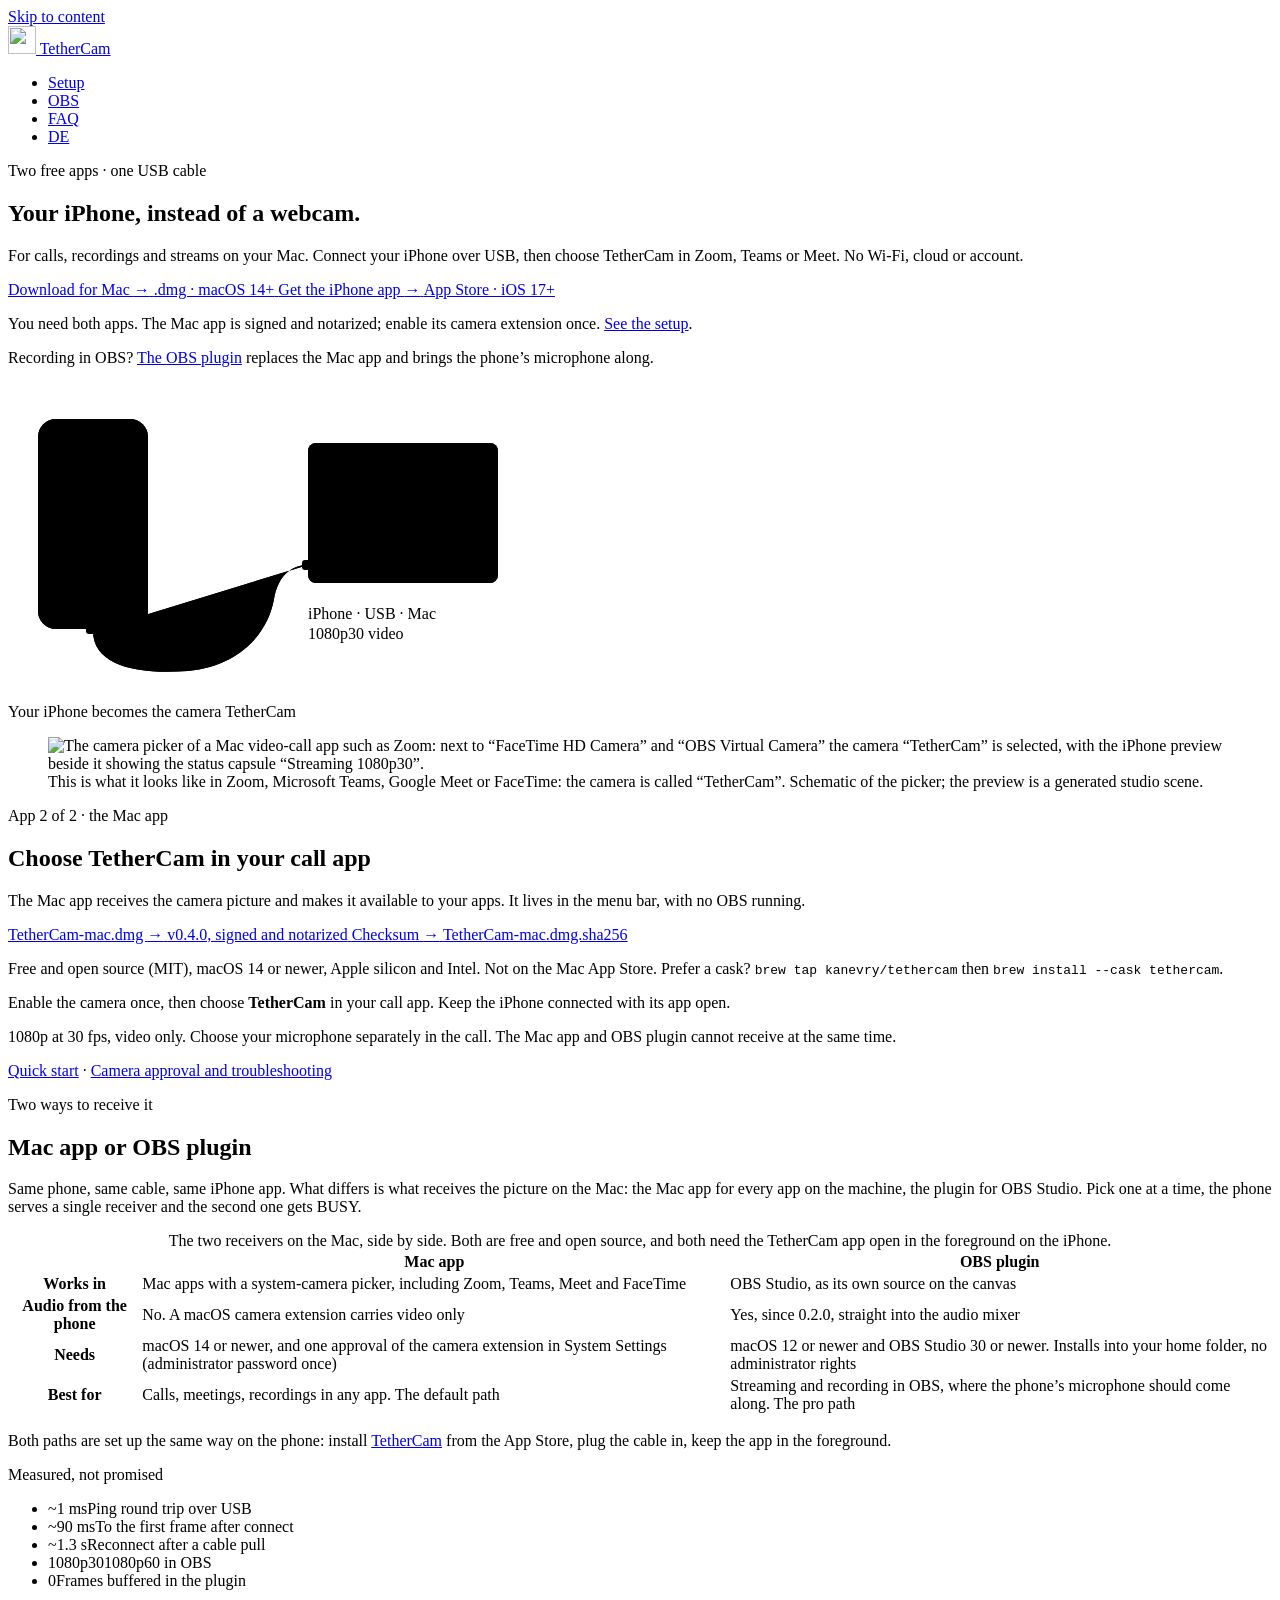
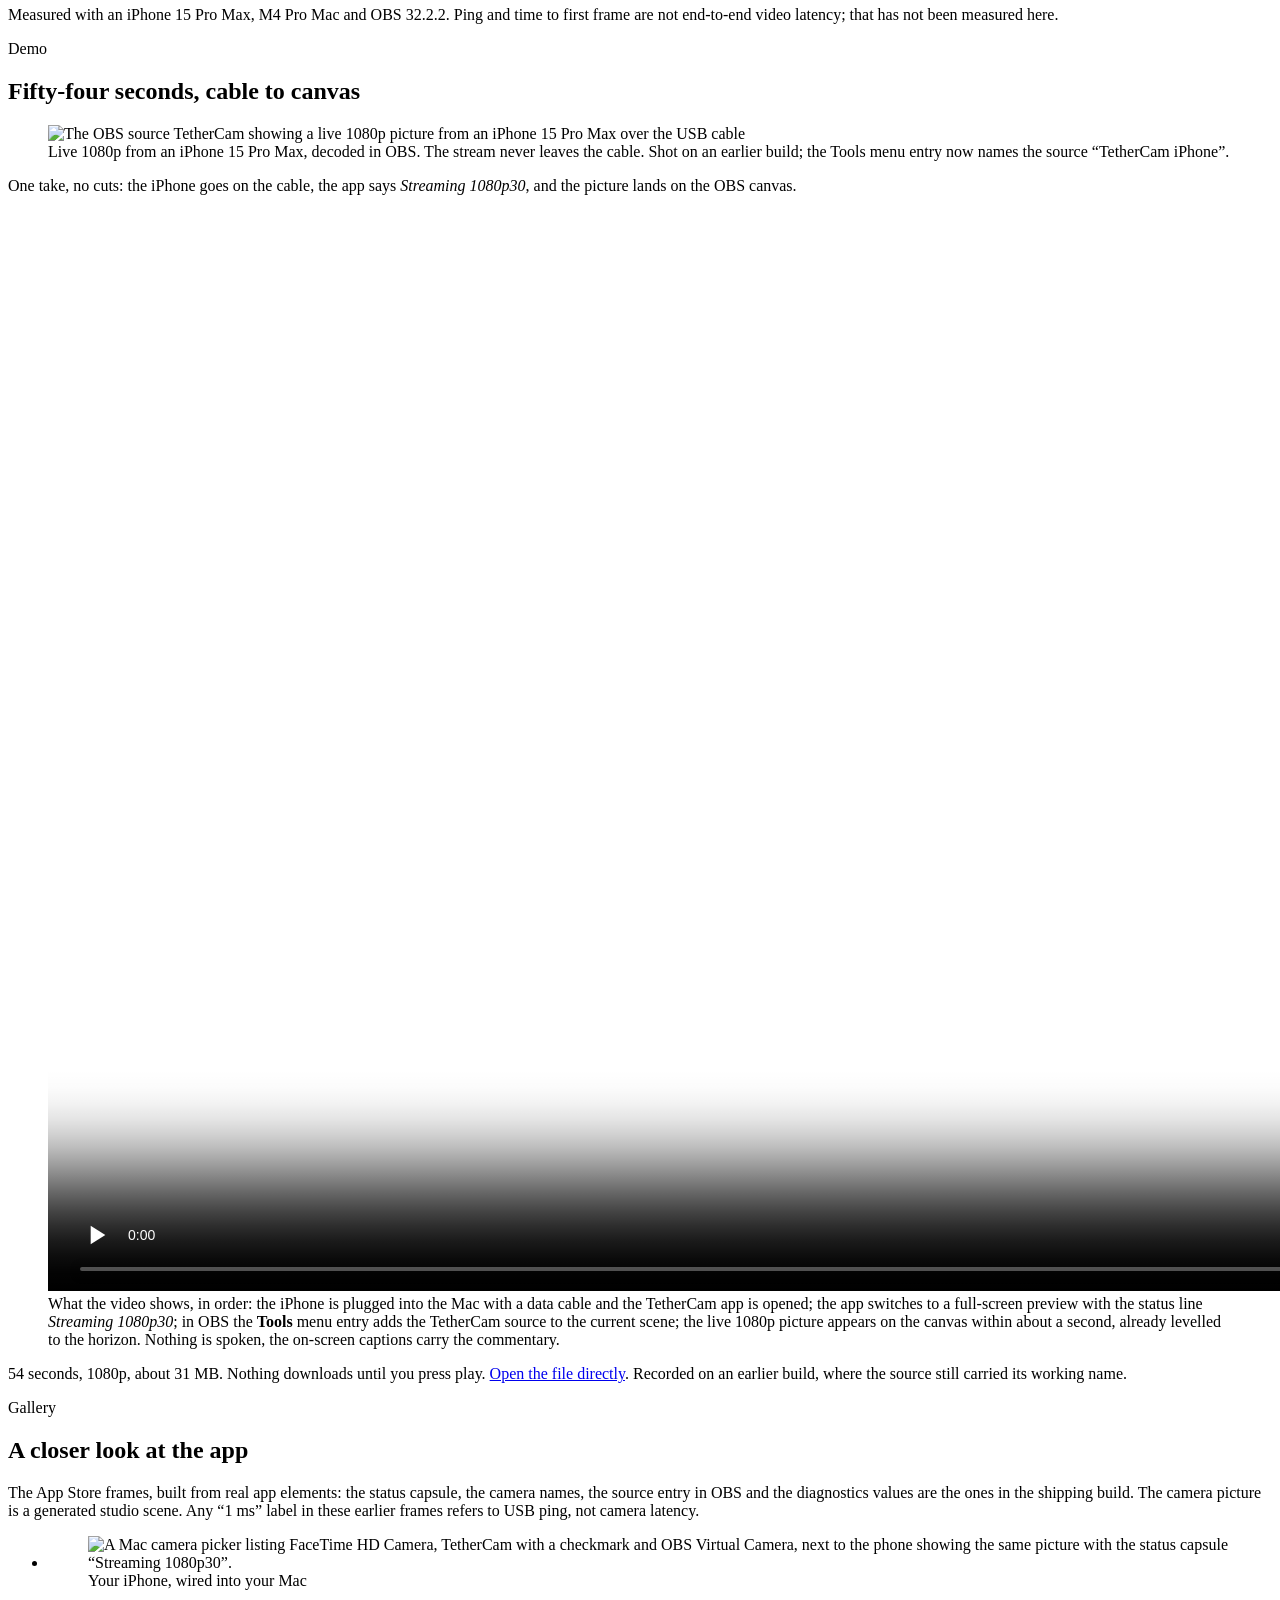
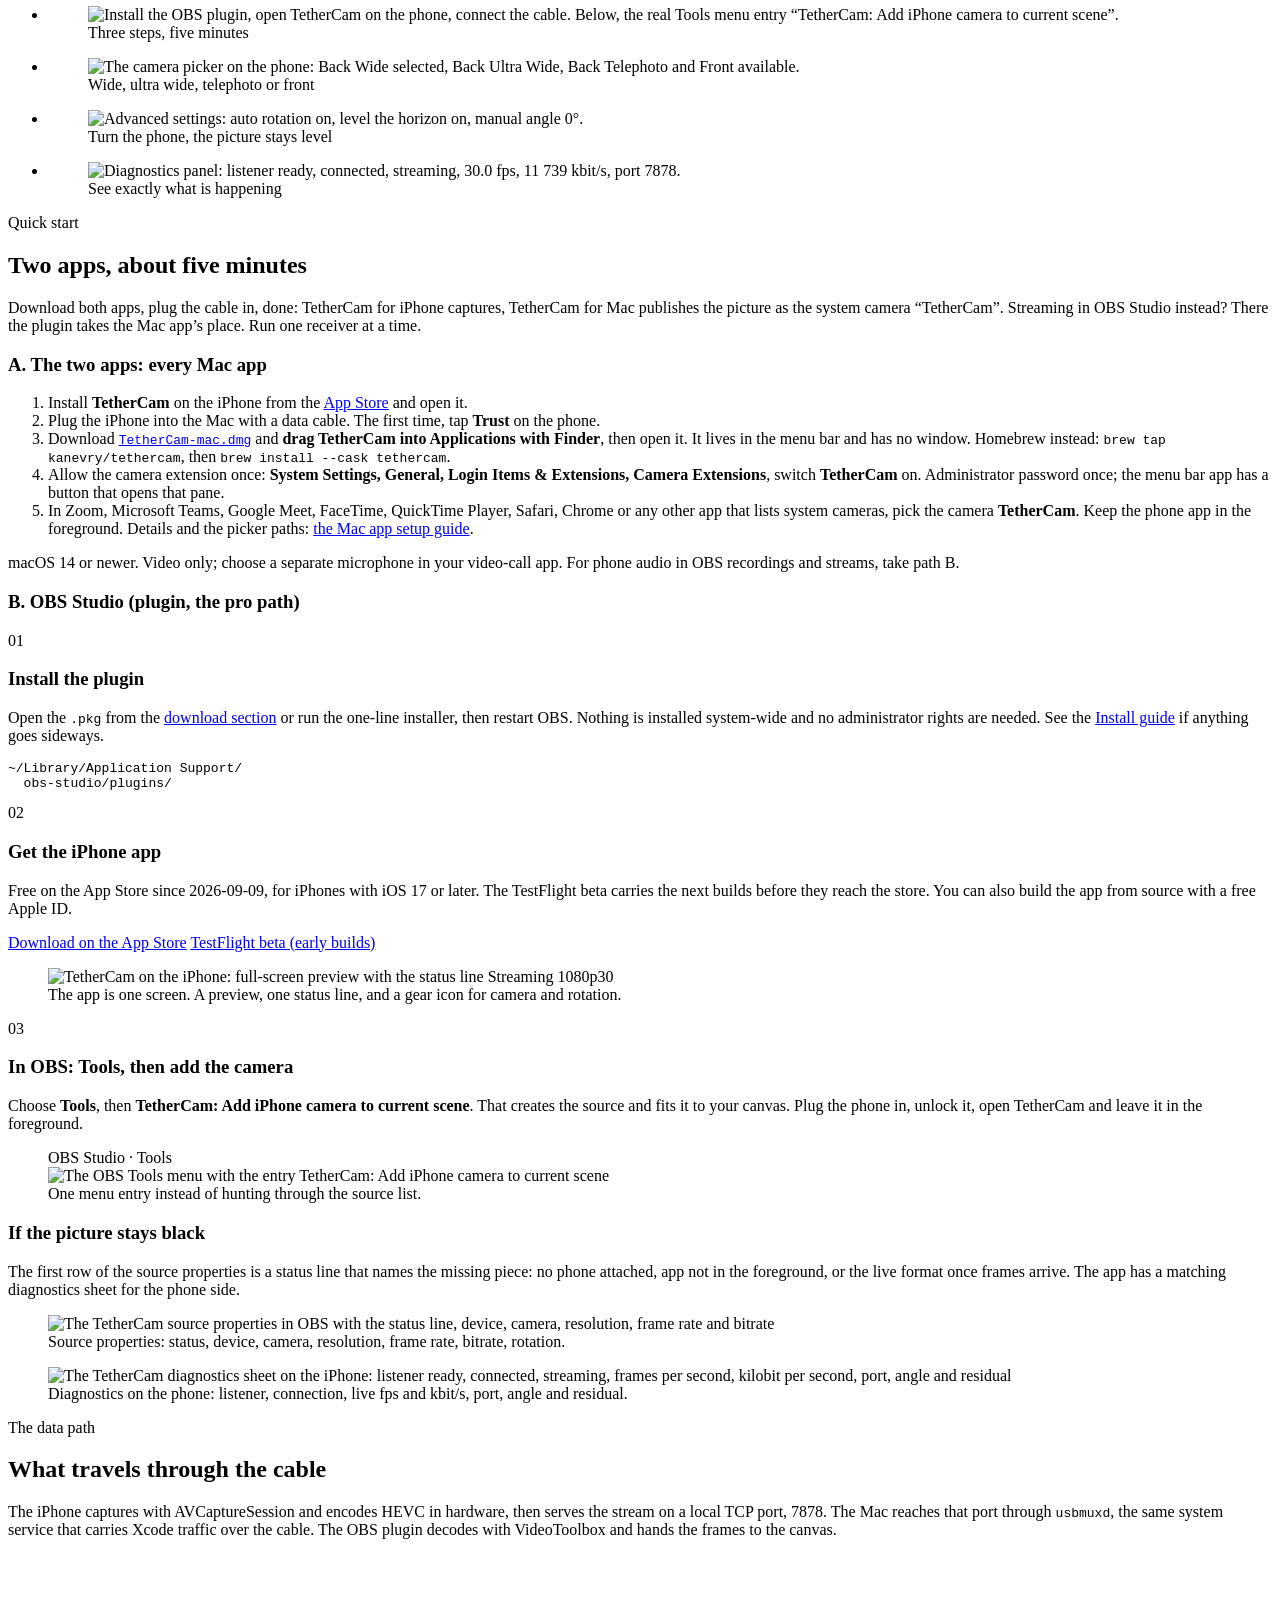
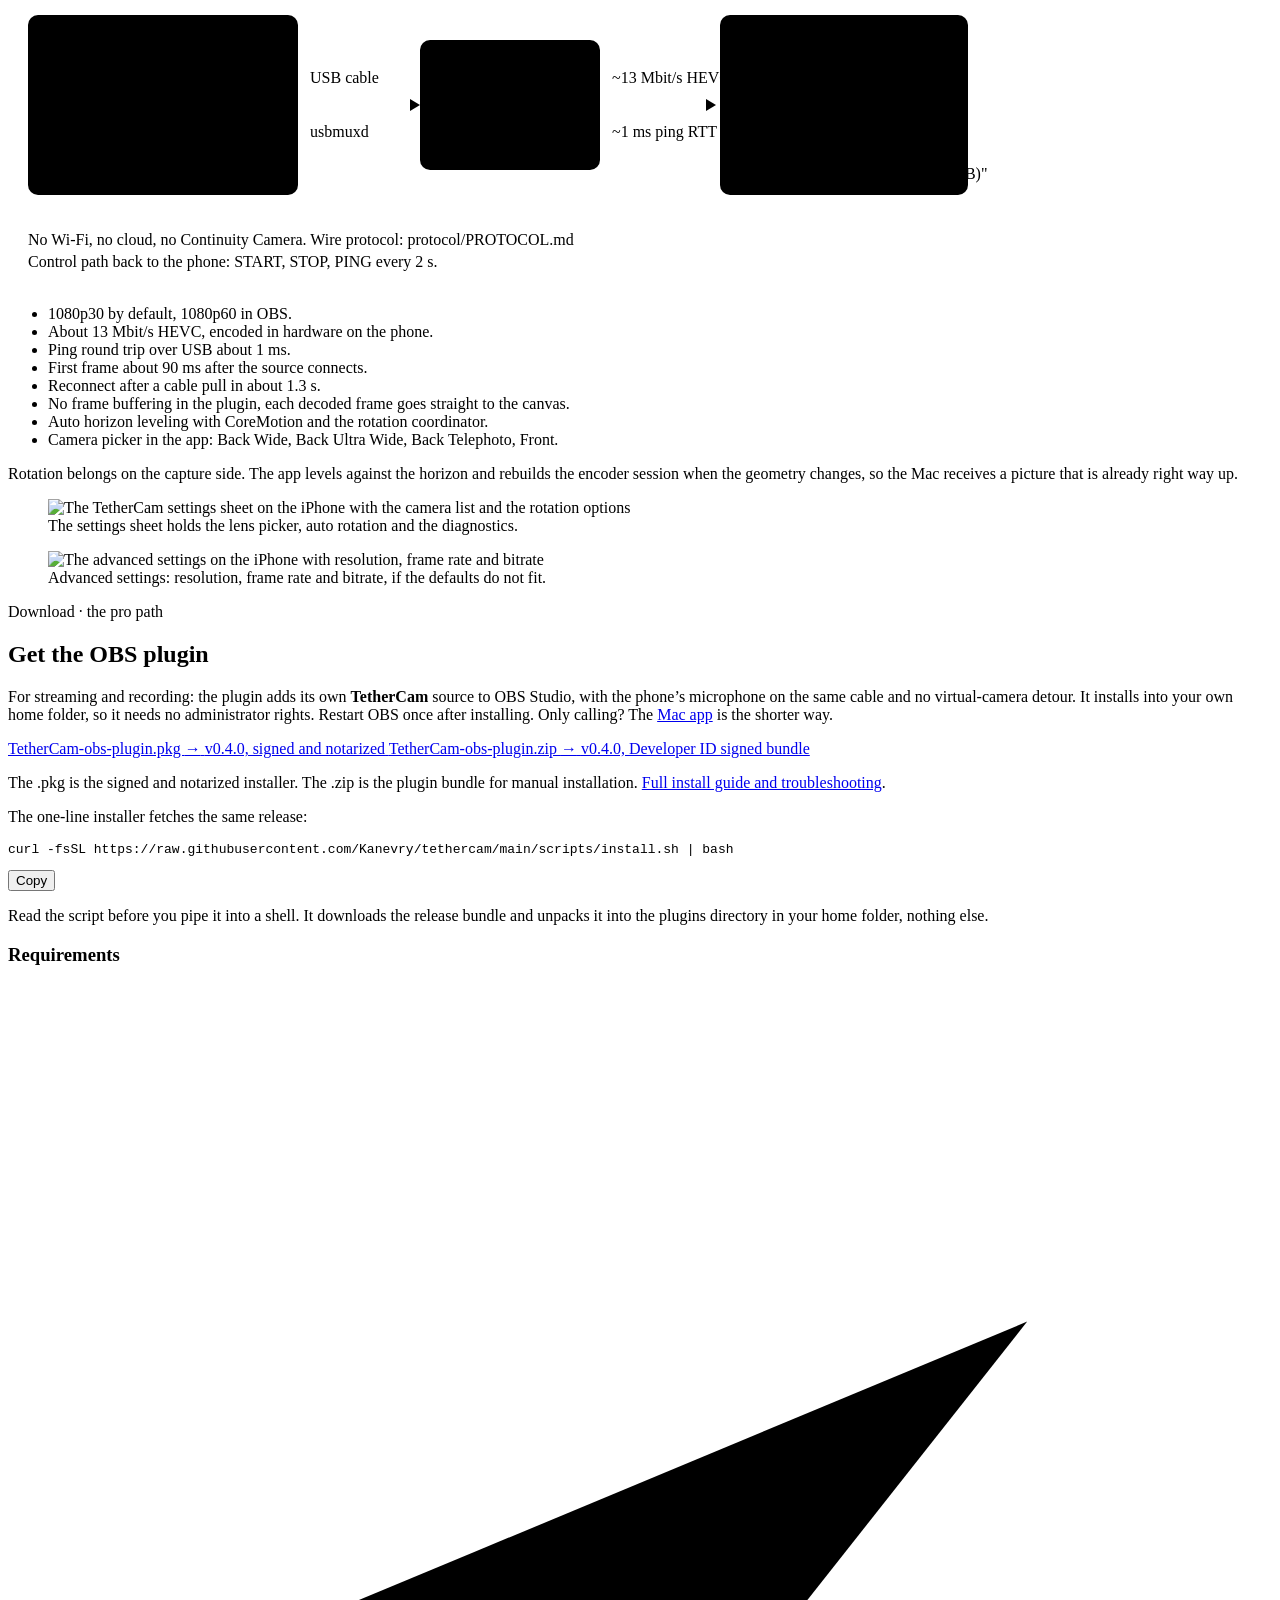
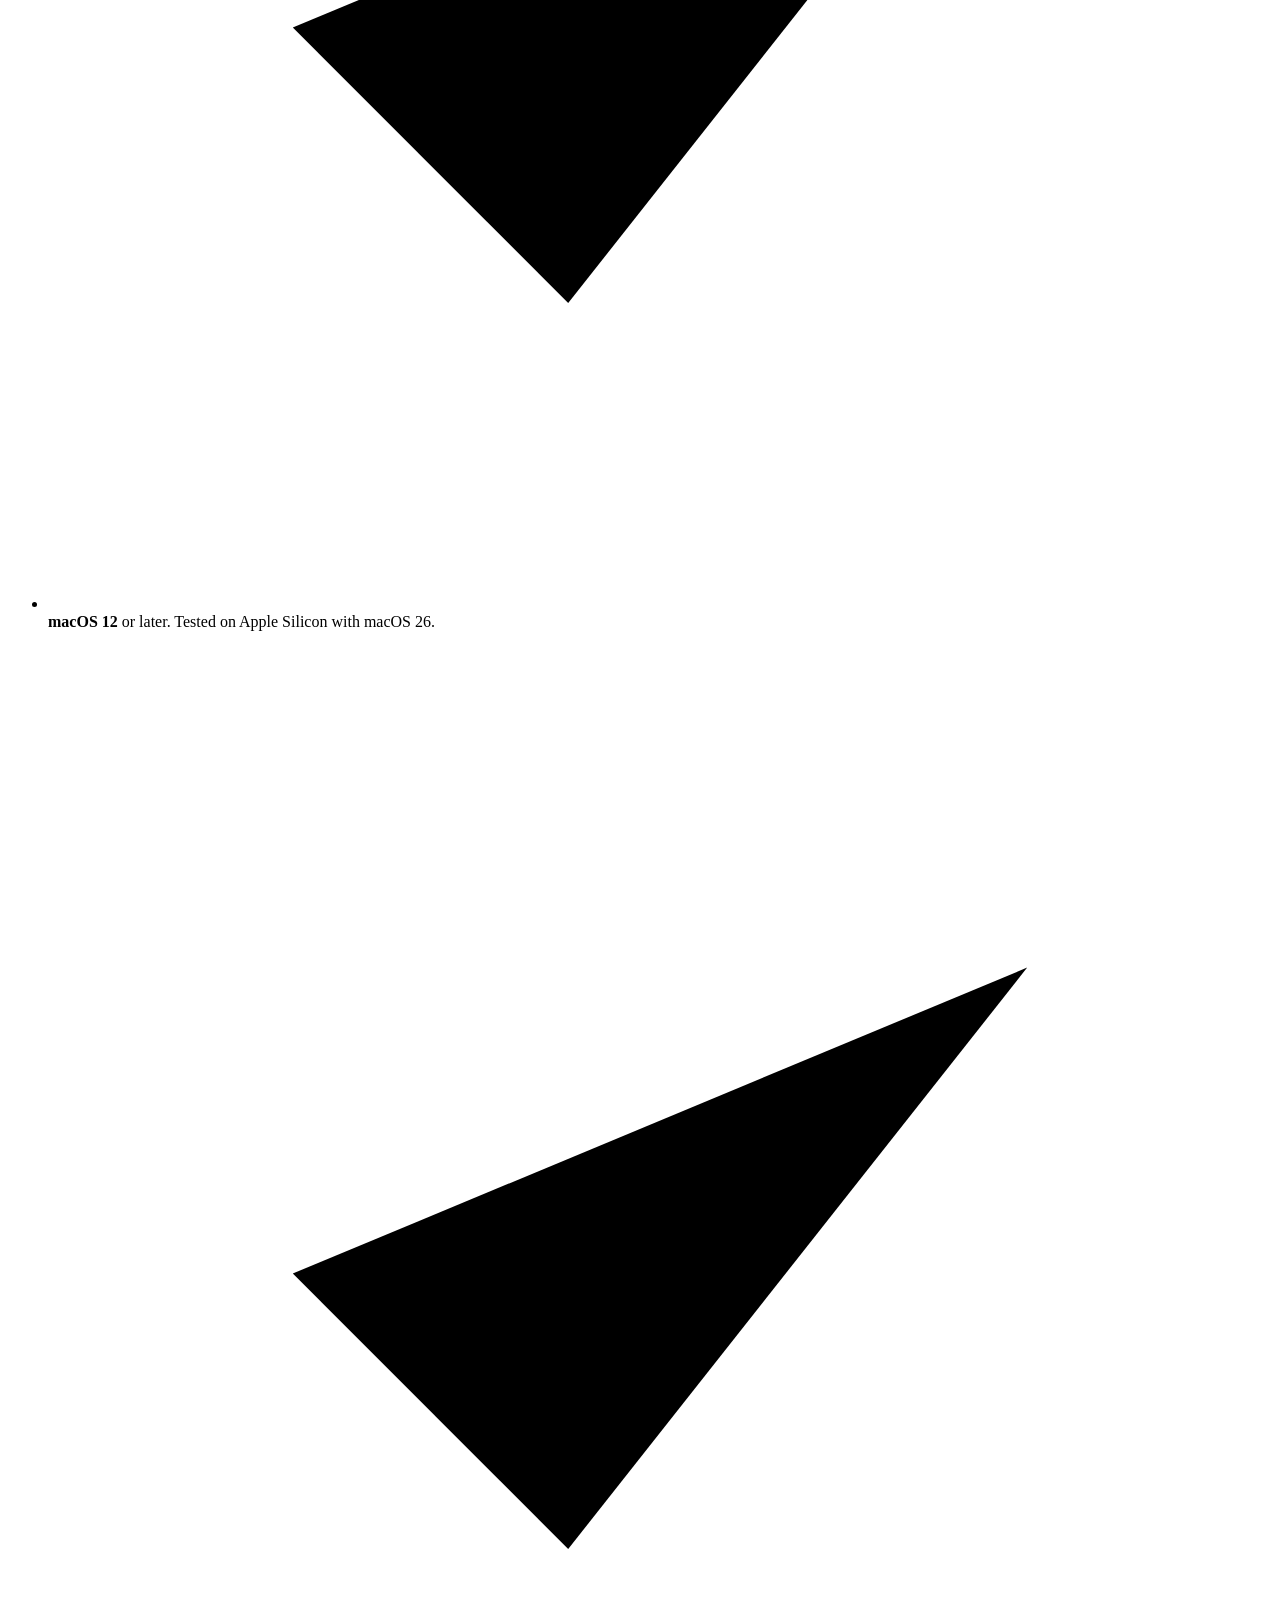
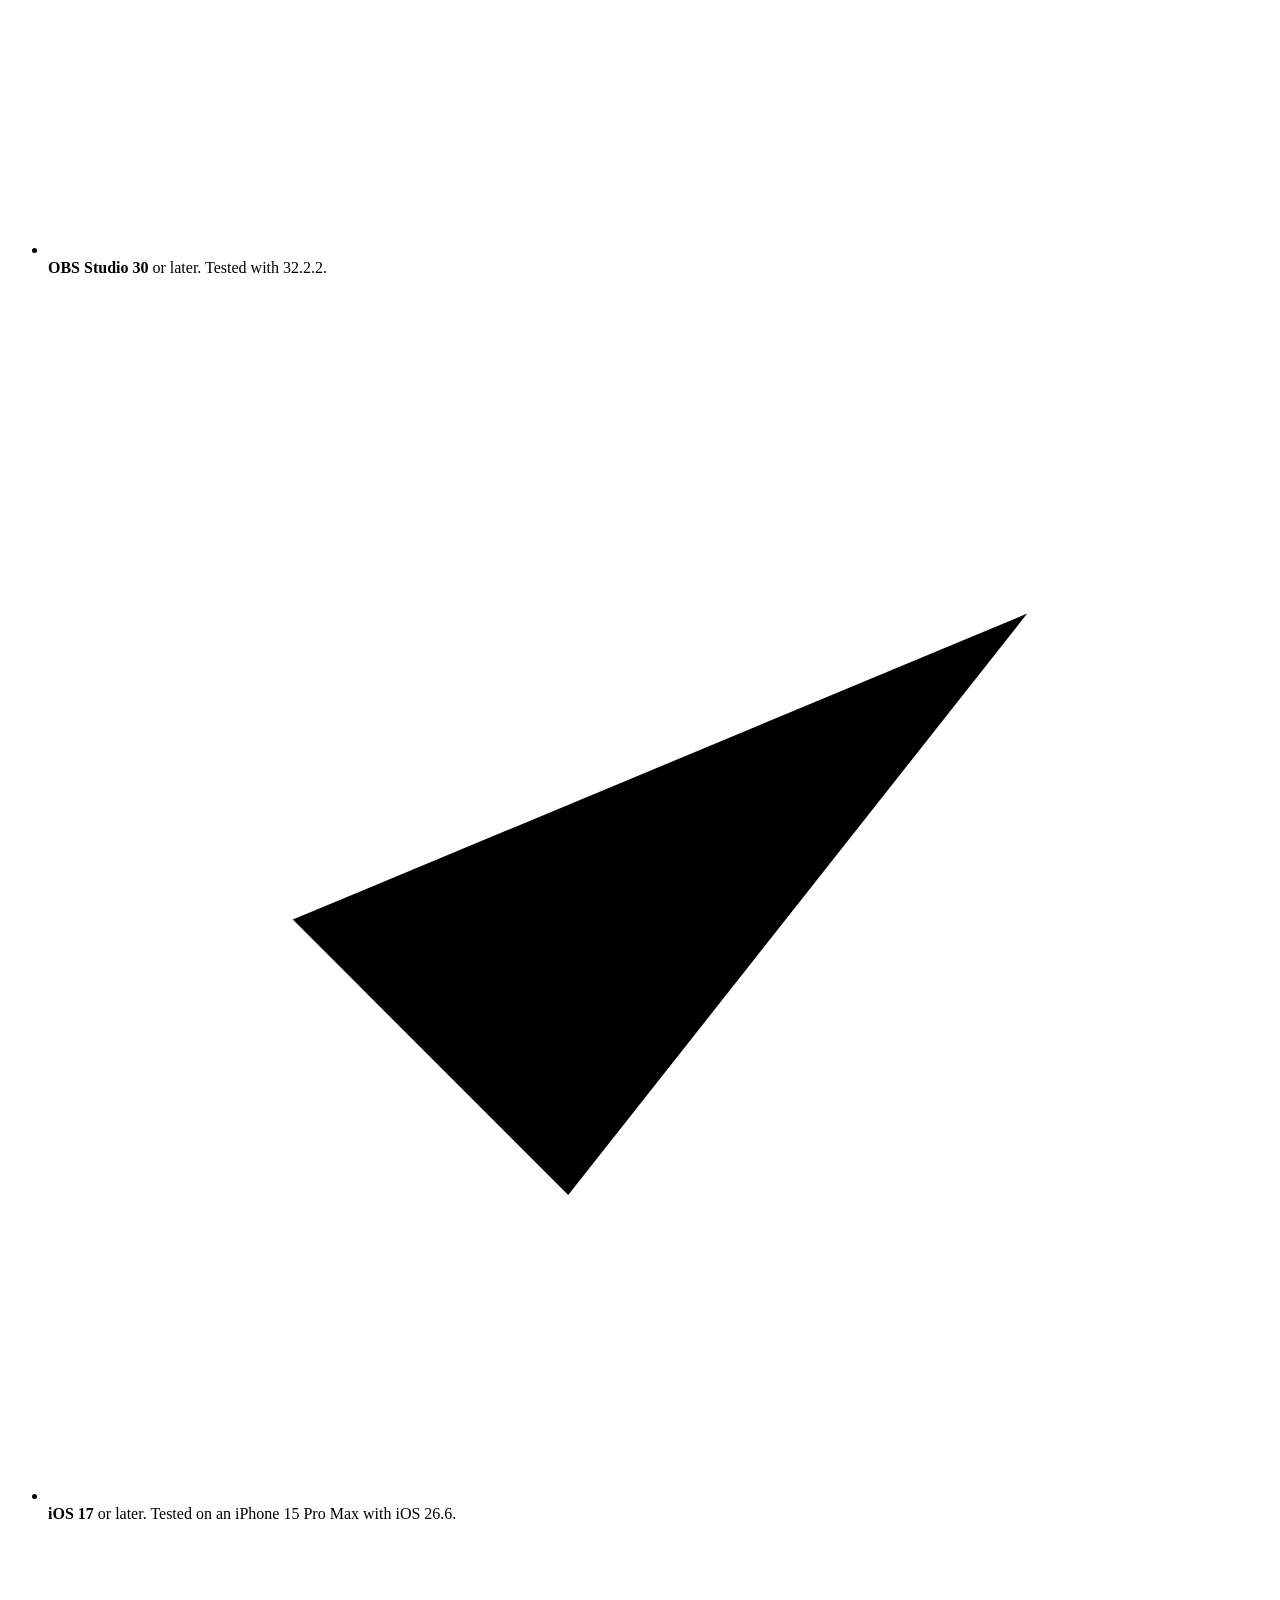
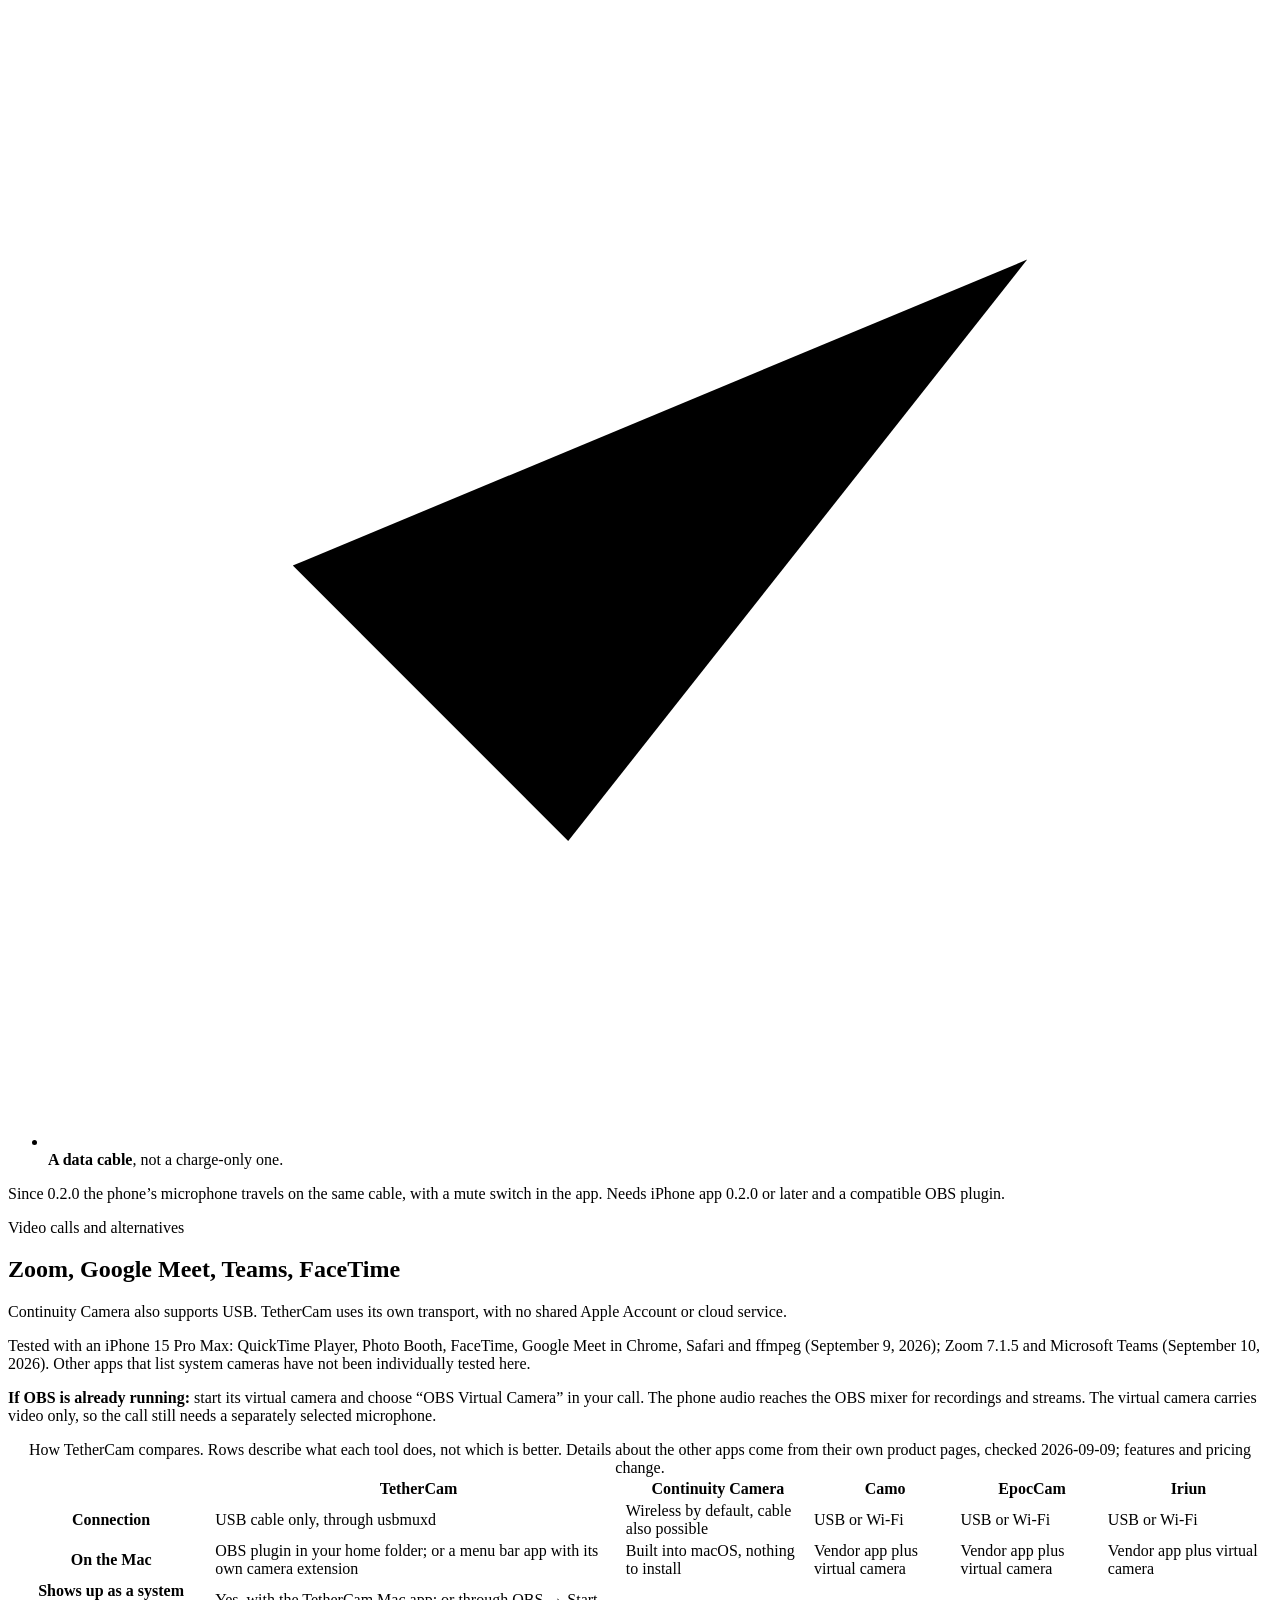
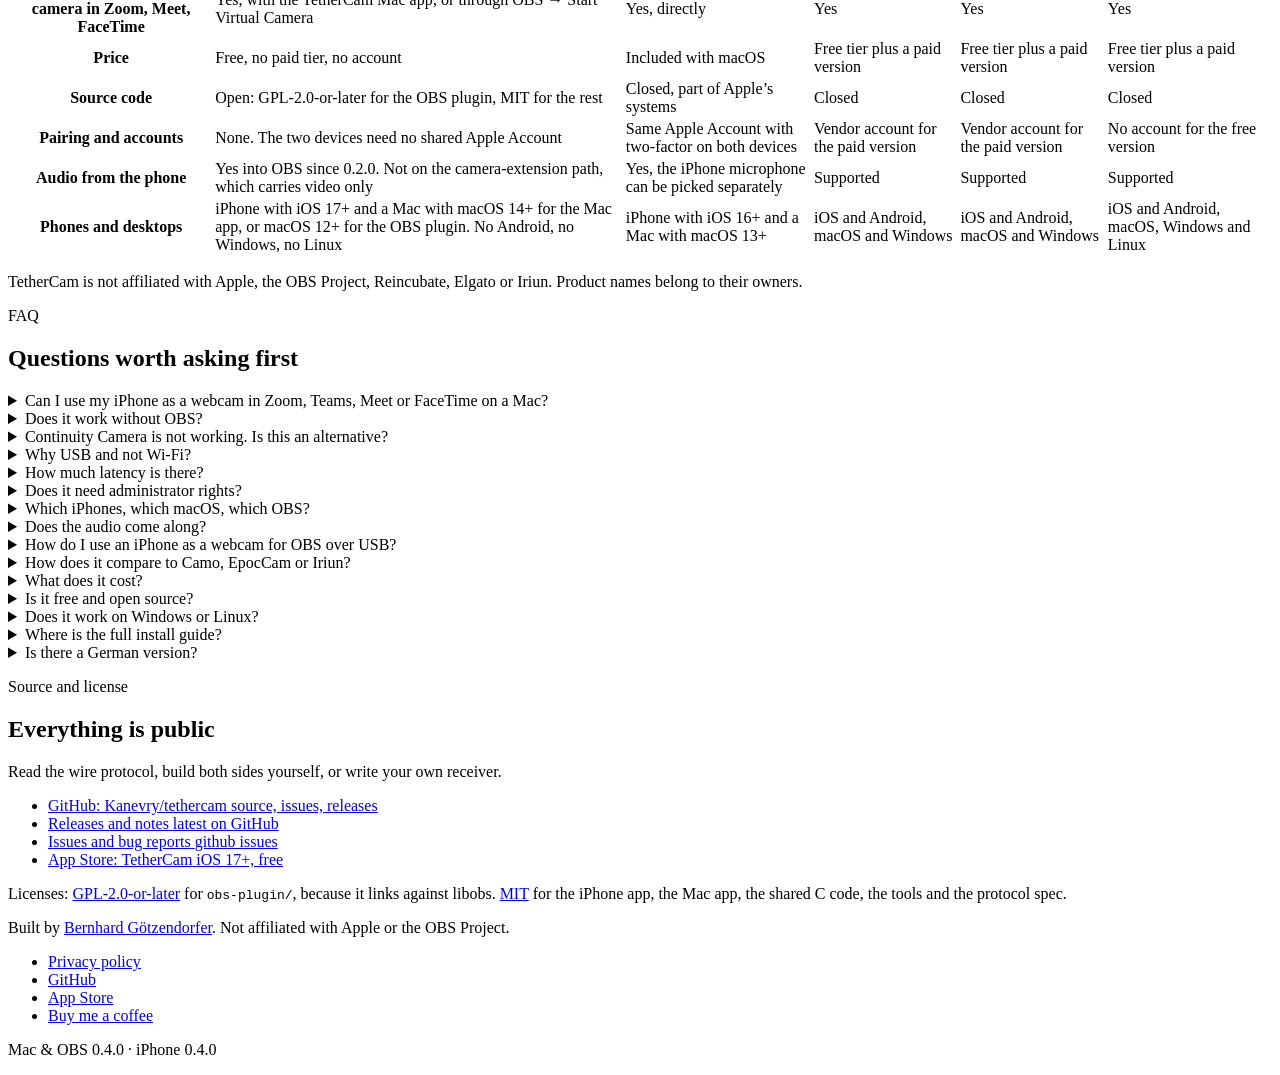
==== commit 07328188: "fix(web): Point every German URL at /de and give each page one JSON-LD graph The live site answers /" ====
--- a/web/index.html
+++ b/web/index.html
@@ -3,11 +3,11 @@
 <head>
 <meta charset="utf-8">
 <meta name="viewport" content="width=device-width, initial-scale=1">
-<title>Your iPhone, instead of a webcam: Zoom, Teams, Meet, OBS | TetherCam</title>
+<title>Your iPhone, instead of a webcam: Zoom/Teams/OBS | TetherCam</title>
 <meta name="description" content="Use your iPhone as a USB webcam for Mac. Two free apps for Zoom, Teams and Meet. Optional OBS plugin for video and microphone audio. No Wi-Fi or cloud.">
 <link rel="canonical" href="https://tethercam.app/">
 <link rel="alternate" hreflang="en" href="https://tethercam.app/">
-<link rel="alternate" hreflang="de" href="https://tethercam.app/de/">
+<link rel="alternate" hreflang="de" href="https://tethercam.app/de">
 <link rel="alternate" hreflang="x-default" href="https://tethercam.app/">
 <meta name="author" content="Bernhard Götzendorfer">
 <meta name="theme-color" content="#101113" media="(prefers-color-scheme: dark)">
@@ -47,7 +47,7 @@
       <li><a href="#quick-start">Setup</a></li>
       <li><a href="#download">OBS</a></li>
       <li><a href="#faq">FAQ</a></li>
-      <li><a href="/de/" lang="de" aria-label="Deutsche Version">DE</a></li>
+      <li><a href="/de" lang="de" aria-label="Deutsche Version">DE</a></li>
     </ul>
   </nav>
 </header>
@@ -667,7 +667,7 @@
       </details>
       <details class="faq" data-reveal>
         <summary>Is there a German version?</summary>
-        <div class="answer"><p>Yes. This homepage is also available <a href="/de/">in German</a>. The detailed install guide is in English.</p></div>
+        <div class="answer"><p>Yes. This homepage is also available <a href="/de">in German</a>. The detailed install guide is in English.</p></div>
       </details>
     </div>
   </div>
@@ -702,187 +702,9 @@
         <li><a href="https://paypal.me/Kanevry" rel="noopener">Buy me a coffee</a></li>
       </ul>
     </div>
-    <p class="foot-mark">Mac &amp; OBS 0.4.0 &middot; iPhone 0.2.0</p>
+    <p class="foot-mark">Mac &amp; OBS 0.4.0 &middot; iPhone 0.4.0</p>
   </div>
 </footer>
-
-<script type="application/ld+json">
-{
-  "@context": "https://schema.org",
-  "@type": "SoftwareApplication",
-  "name": "TetherCam",
-  "alternateName": "TetherCam (iPhone via USB)",
-  "url": "https://tethercam.app/",
-  "description": "Use your iPhone as a USB webcam for Mac. Two free apps for Zoom, Teams and Meet. Optional OBS plugin for video and microphone audio. No Wi-Fi or cloud.",
-  "featureList": [
-    "iPhone camera over USB; no Wi-Fi, cloud or account",
-    "Mac app: 1920x1080 at 30 fps as a system camera, video only",
-    "OBS plugin: its own video source and iPhone microphone audio in the OBS mixer",
-    "Lens selection and automatic horizon leveling",
-    "USB ping around 1 ms on one measured setup; not end-to-end camera latency"
-  ],
-  "operatingSystem": "macOS 12 or later (macOS 14 or later for the virtual camera app), iOS 17 or later",
-  "applicationCategory": "MultimediaApplication",
-  "softwareVersion": "Mac app 0.4.0; OBS plugin 0.4.0; iPhone App Store app 0.2.0",
-  "downloadUrl": [
-    "https://github.com/Kanevry/tethercam/releases/latest/download/TetherCam-mac.dmg",
-    "https://apps.apple.com/us/app/tethercam/id6808997521",
-    "https://github.com/Kanevry/tethercam/releases/latest/download/TetherCam-obs-plugin.pkg"
-  ],
-  "installUrl": "https://github.com/Kanevry/tethercam/releases",
-  "sameAs": [
-    "https://apps.apple.com/us/app/tethercam/id6808997521"
-  ],
-  "softwareHelp": "https://github.com/Kanevry/tethercam#quick-start",
-  "isAccessibleForFree": true,
-  "license": [
-    "https://www.gnu.org/licenses/old-licenses/gpl-2.0.html",
-    "https://opensource.org/licenses/MIT"
-  ],
-  "image": "https://tethercam.app/img/og.png",
-  "screenshot": "https://tethercam.app/img/obs-iphone-live.png",
-  "offers": {
-    "@type": "Offer",
-    "price": "0",
-    "priceCurrency": "EUR"
-  },
-  "author": {
-    "@type": "Person",
-    "name": "Bernhard Götzendorfer",
-    "url": "https://gotzendorfer.at"
-  },
-  "softwareRequirements": "iPhone with iOS 17+ and a USB data cable. Mac app: macOS 14+, camera-extension approval, video only. OBS plugin: macOS 12+ and OBS Studio 30+, video and microphone audio. One receiver at a time; iPhone app stays open."
-}
-</script>
-
-<script type="application/ld+json">
-{
-  "@context": "https://schema.org",
-  "@type": "FAQPage",
-  "mainEntity": [
-    {
-      "@type": "Question",
-      "name": "Can I use my iPhone as a webcam in Zoom, Teams, Meet or FaceTime on a Mac?",
-      "acceptedAnswer": {
-        "@type": "Answer",
-        "text": "Yes. Install TetherCam on the iPhone and Mac, connect them with a USB data cable, enable the camera extension once, then choose TetherCam in your call app. This needs macOS 14+ and iOS 17+. Keep the phone app open. Your call uses a separately selected microphone. Start here."
-      }
-    },
-    {
-      "@type": "Question",
-      "name": "Does it work without OBS?",
-      "acceptedAnswer": {
-        "@type": "Answer",
-        "text": "Yes. The Mac app publishes your iPhone as a system camera at 1080p30. OBS is only needed if you choose the separate OBS plugin. Use one receiver at a time; a second receiver reports BUSY."
-      }
-    },
-    {
-      "@type": "Question",
-      "name": "Continuity Camera is not working. Is this an alternative?",
-      "acceptedAnswer": {
-        "@type": "Answer",
-        "text": "Yes. I built TetherCam after Continuity Camera connected but left the picture black on my setup. TetherCam takes a separate USB path and does not use the Continuity handshake, Wi-Fi or Bluetooth. The devices do not need a shared Apple Account."
-      }
-    },
-    {
-      "@type": "Question",
-      "name": "Why USB and not Wi-Fi?",
-      "acceptedAnswer": {
-        "@type": "Answer",
-        "text": "The video goes directly from the iPhone to your Mac through the cable. There is no wireless network to configure, and the phone charges while it streams. Continuity Camera also supports USB; TetherCam uses its own connection instead of Continuity."
-      }
-    },
-    {
-      "@type": "Question",
-      "name": "How much latency is there?",
-      "acceptedAnswer": {
-        "@type": "Answer",
-        "text": "On one setup, an iPhone 15 Pro Max with an M4 Pro Mac and OBS 32.2.2, USB ping round trip was about 1 ms, and the first frame arrived about 90 ms after connection. These are transport and startup measurements, not end-to-end camera latency. End-to-end latency has not been measured here."
-      }
-    },
-    {
-      "@type": "Question",
-      "name": "Does it need administrator rights?",
-      "acceptedAnswer": {
-        "@type": "Answer",
-        "text": "Not for the OBS plugin: it installs into your own home folder, with no daemon and nothing system-wide. The TetherCam Mac app is different, because a macOS camera extension has to be approved: you enter your administrator password once, in System Settings, when you enable it."
-      }
-    },
-    {
-      "@type": "Question",
-      "name": "Which iPhones, which macOS, which OBS?",
-      "acceptedAnswer": {
-        "@type": "Answer",
-        "text": "Both paths need an iPhone with iOS 17+ and a USB data cable. The Mac app needs macOS 14+. The OBS plugin needs macOS 12+ and OBS Studio 30+. Keep the iPhone unlocked with TetherCam in the foreground."
-      }
-    },
-    {
-      "@type": "Question",
-      "name": "Does the audio come along?",
-      "acceptedAnswer": {
-        "@type": "Answer",
-        "text": "The OBS plugin receives the iPhone microphone in the OBS mixer for recordings and streams, with iPhone app 0.2.0 or later. The Mac app and OBS Virtual Camera carry video only. Choose a separate microphone in Zoom, Teams or your other call app."
-      }
-    },
-    {
-      "@type": "Question",
-      "name": "How do I use an iPhone as a webcam for OBS over USB?",
-      "acceptedAnswer": {
-        "@type": "Answer",
-        "text": "Install the TetherCam plugin for OBS on the Mac, install the TetherCam app on the iPhone, then connect the two with a data cable. In OBS choose Tools, then “TetherCam: Add iPhone camera to current scene”. Unlock the phone and leave the app in the foreground; it shows “Streaming 1080p30” and the picture appears on the canvas. No Wi-Fi, no pairing code, no account and no cloud service are involved, because the HEVC stream travels only through the USB cable."
-      }
-    },
-    {
-      "@type": "Question",
-      "name": "How does it compare to Camo, EpocCam or Iriun?",
-      "acceptedAnswer": {
-        "@type": "Answer",
-        "text": "TetherCam is a free, open-source USB option for iPhone and Mac, with no account or paid tier. Other tools offer different platform support and wireless options. The dated comparison table summarizes those differences; check the vendor before choosing."
-      }
-    },
-    {
-      "@type": "Question",
-      "name": "What does it cost?",
-      "acceptedAnswer": {
-        "@type": "Answer",
-        "text": "Nothing. The iPhone app is free on the App Store, the plugin and the Mac app are free downloads, there is no paid tier, no subscription, no in-app purchase and no account."
-      }
-    },
-    {
-      "@type": "Question",
-      "name": "Is it free and open source?",
-      "acceptedAnswer": {
-        "@type": "Answer",
-        "text": "Yes. The OBS plugin is GPL-2.0-or-later. The iPhone app, Mac app, shared code, tools and protocol are MIT. There is no account, paid tier or tracking. From version 0.4.0 the Mac app asks GitHub once a day whether a newer version exists; you can turn that off in the menu under “Check for updates automatically”. See the privacy policy."
-      }
-    },
-    {
-      "@type": "Question",
-      "name": "Does it work on Windows or Linux?",
-      "acceptedAnswer": {
-        "@type": "Answer",
-        "text": "No, macOS only for now. The shared C core already builds on Linux, so a receiver for other systems is possible, but none ships today."
-      }
-    },
-    {
-      "@type": "Question",
-      "name": "Where is the full install guide?",
-      "acceptedAnswer": {
-        "@type": "Answer",
-        "text": "The install guide covers both paths, camera-extension approval and troubleshooting, including a missing camera or a black picture."
-      }
-    },
-    {
-      "@type": "Question",
-      "name": "Is there a German version?",
-      "acceptedAnswer": {
-        "@type": "Answer",
-        "text": "Yes. This homepage is also available in German. The detailed install guide is in English."
-      }
-    }
-  ]
-}
-</script>
 
 <script type="application/ld+json">
 {
@@ -895,9 +717,7 @@
       "url": "https://tethercam.app/",
       "logo": "https://tethercam.app/favicon.png",
       "founder": {
-        "@type": "Person",
-        "name": "Bernhard Götzendorfer",
-        "url": "https://gotzendorfer.at"
+        "@id": "https://tethercam.app/#person"
       },
       "sameAs": [
         "https://github.com/Kanevry/tethercam",
@@ -906,15 +726,214 @@
       ]
     },
     {
+      "@type": "Person",
+      "@id": "https://tethercam.app/#person",
+      "name": "Bernhard Götzendorfer",
+      "url": "https://gotzendorfer.at"
+    },
+    {
       "@type": "WebSite",
       "@id": "https://tethercam.app/#website",
       "url": "https://tethercam.app/",
       "name": "TetherCam",
-      "inLanguage": "en",
-      "description": "Your iPhone, instead of a webcam. Two apps and one cable: TetherCam for Mac and TetherCam for iPhone put the camera \"TetherCam\" into Zoom, Teams, Google Meet, FaceTime and every other Mac app that lists system cameras, and its own source into OBS Studio.",
+      "alternateName": "tethercam.app",
+      "inLanguage": [
+        "en",
+        "de"
+      ],
       "publisher": {
         "@id": "https://tethercam.app/#organization"
       }
+    },
+    {
+      "@type": "WebPage",
+      "@id": "https://tethercam.app/#webpage",
+      "url": "https://tethercam.app/",
+      "name": "Your iPhone, instead of a webcam: Zoom/Teams/OBS | TetherCam",
+      "description": "Use your iPhone as a USB webcam for Mac. Two free apps for Zoom, Teams and Meet. Optional OBS plugin for video and microphone audio. No Wi-Fi or cloud.",
+      "inLanguage": "en",
+      "isPartOf": {
+        "@id": "https://tethercam.app/#website"
+      },
+      "publisher": {
+        "@id": "https://tethercam.app/#organization"
+      },
+      "about": {
+        "@id": "https://tethercam.app/#software"
+      }
+    },
+    {
+      "@type": "SoftwareApplication",
+      "@id": "https://tethercam.app/#software",
+      "name": "TetherCam",
+      "alternateName": "TetherCam (iPhone via USB)",
+      "url": "https://tethercam.app/",
+      "description": "Use your iPhone as a USB webcam for Mac. Two free apps for Zoom, Teams and Meet. Optional OBS plugin for video and microphone audio. No Wi-Fi or cloud.",
+      "featureList": [
+        "iPhone camera over USB; no Wi-Fi, cloud or account",
+        "Mac app: 1920x1080 at 30 fps as a system camera, video only",
+        "OBS plugin: its own video source and iPhone microphone audio in the OBS mixer",
+        "Lens selection and automatic horizon leveling",
+        "USB ping around 1 ms on one measured setup; not end-to-end camera latency"
+      ],
+      "operatingSystem": "macOS 12 or later (macOS 14 or later for the virtual camera app), iOS 17 or later",
+      "applicationCategory": "MultimediaApplication",
+      "softwareVersion": "Mac app 0.4.0; OBS plugin 0.4.0; iPhone App Store app 0.4.0",
+      "downloadUrl": [
+        "https://github.com/Kanevry/tethercam/releases/latest/download/TetherCam-mac.dmg",
+        "https://apps.apple.com/us/app/tethercam/id6808997521",
+        "https://github.com/Kanevry/tethercam/releases/latest/download/TetherCam-obs-plugin.pkg"
+      ],
+      "installUrl": "https://github.com/Kanevry/tethercam/releases",
+      "sameAs": [
+        "https://apps.apple.com/us/app/tethercam/id6808997521"
+      ],
+      "softwareHelp": "https://github.com/Kanevry/tethercam#quick-start",
+      "isAccessibleForFree": true,
+      "license": [
+        "https://www.gnu.org/licenses/old-licenses/gpl-2.0.html",
+        "https://opensource.org/licenses/MIT"
+      ],
+      "image": "https://tethercam.app/img/og.png",
+      "screenshot": "https://tethercam.app/img/obs-iphone-live.png",
+      "offers": {
+        "@type": "Offer",
+        "price": "0",
+        "priceCurrency": "EUR"
+      },
+      "author": {
+        "@id": "https://tethercam.app/#person"
+      },
+      "softwareRequirements": "iPhone with iOS 17+ and a USB data cable. Mac app: macOS 14+, camera-extension approval, video only. OBS plugin: macOS 12+ and OBS Studio 30+, video and microphone audio. One receiver at a time; iPhone app stays open."
+    },
+    {
+      "@type": "FAQPage",
+      "@id": "https://tethercam.app/#faq",
+      "isPartOf": {
+        "@id": "https://tethercam.app/#webpage"
+      },
+      "mainEntity": [
+        {
+          "@type": "Question",
+          "name": "Can I use my iPhone as a webcam in Zoom, Teams, Meet or FaceTime on a Mac?",
+          "acceptedAnswer": {
+            "@type": "Answer",
+            "text": "Yes. Install TetherCam on the iPhone and Mac, connect them with a USB data cable, enable the camera extension once, then choose TetherCam in your call app. This needs macOS 14+ and iOS 17+. Keep the phone app open. Your call uses a separately selected microphone. Start here."
+          }
+        },
+        {
+          "@type": "Question",
+          "name": "Does it work without OBS?",
+          "acceptedAnswer": {
+            "@type": "Answer",
+            "text": "Yes. The Mac app publishes your iPhone as a system camera at 1080p30. OBS is only needed if you choose the separate OBS plugin. Use one receiver at a time; a second receiver reports BUSY."
+          }
+        },
+        {
+          "@type": "Question",
+          "name": "Continuity Camera is not working. Is this an alternative?",
+          "acceptedAnswer": {
+            "@type": "Answer",
+            "text": "Yes. I built TetherCam after Continuity Camera connected but left the picture black on my setup. TetherCam takes a separate USB path and does not use the Continuity handshake, Wi-Fi or Bluetooth. The devices do not need a shared Apple Account."
+          }
+        },
+        {
+          "@type": "Question",
+          "name": "Why USB and not Wi-Fi?",
+          "acceptedAnswer": {
+            "@type": "Answer",
+            "text": "The video goes directly from the iPhone to your Mac through the cable. There is no wireless network to configure, and the phone charges while it streams. Continuity Camera also supports USB; TetherCam uses its own connection instead of Continuity."
+          }
+        },
+        {
+          "@type": "Question",
+          "name": "How much latency is there?",
+          "acceptedAnswer": {
+            "@type": "Answer",
+            "text": "On one setup, an iPhone 15 Pro Max with an M4 Pro Mac and OBS 32.2.2, USB ping round trip was about 1 ms, and the first frame arrived about 90 ms after connection. These are transport and startup measurements, not end-to-end camera latency. End-to-end latency has not been measured here."
+          }
+        },
+        {
+          "@type": "Question",
+          "name": "Does it need administrator rights?",
+          "acceptedAnswer": {
+            "@type": "Answer",
+            "text": "Not for the OBS plugin: it installs into your own home folder, with no daemon and nothing system-wide. The TetherCam Mac app is different, because a macOS camera extension has to be approved: you enter your administrator password once, in System Settings, when you enable it."
+          }
+        },
+        {
+          "@type": "Question",
+          "name": "Which iPhones, which macOS, which OBS?",
+          "acceptedAnswer": {
+            "@type": "Answer",
+            "text": "Both paths need an iPhone with iOS 17+ and a USB data cable. The Mac app needs macOS 14+. The OBS plugin needs macOS 12+ and OBS Studio 30+. Keep the iPhone unlocked with TetherCam in the foreground."
+          }
+        },
+        {
+          "@type": "Question",
+          "name": "Does the audio come along?",
+          "acceptedAnswer": {
+            "@type": "Answer",
+            "text": "The OBS plugin receives the iPhone microphone in the OBS mixer for recordings and streams, with iPhone app 0.2.0 or later. The Mac app and OBS Virtual Camera carry video only. Choose a separate microphone in Zoom, Teams or your other call app."
+          }
+        },
+        {
+          "@type": "Question",
+          "name": "How do I use an iPhone as a webcam for OBS over USB?",
+          "acceptedAnswer": {
+            "@type": "Answer",
+            "text": "Install the TetherCam plugin for OBS on the Mac, install the TetherCam app on the iPhone, then connect the two with a data cable. In OBS choose Tools, then “TetherCam: Add iPhone camera to current scene”. Unlock the phone and leave the app in the foreground; it shows “Streaming 1080p30” and the picture appears on the canvas. No Wi-Fi, no pairing code, no account and no cloud service are involved, because the HEVC stream travels only through the USB cable."
+          }
+        },
+        {
+          "@type": "Question",
+          "name": "How does it compare to Camo, EpocCam or Iriun?",
+          "acceptedAnswer": {
+            "@type": "Answer",
+            "text": "TetherCam is a free, open-source USB option for iPhone and Mac, with no account or paid tier. Other tools offer different platform support and wireless options. The dated comparison table summarizes those differences; check the vendor before choosing."
+          }
+        },
+        {
+          "@type": "Question",
+          "name": "What does it cost?",
+          "acceptedAnswer": {
+            "@type": "Answer",
+            "text": "Nothing. The iPhone app is free on the App Store, the plugin and the Mac app are free downloads, there is no paid tier, no subscription, no in-app purchase and no account."
+          }
+        },
+        {
+          "@type": "Question",
+          "name": "Is it free and open source?",
+          "acceptedAnswer": {
+            "@type": "Answer",
+            "text": "Yes. The OBS plugin is GPL-2.0-or-later. The iPhone app, Mac app, shared code, tools and protocol are MIT. There is no account, paid tier or tracking. From version 0.4.0 the Mac app asks GitHub once a day whether a newer version exists; you can turn that off in the menu under “Check for updates automatically”. See the privacy policy."
+          }
+        },
+        {
+          "@type": "Question",
+          "name": "Does it work on Windows or Linux?",
+          "acceptedAnswer": {
+            "@type": "Answer",
+            "text": "No, macOS only for now. The shared C core already builds on Linux, so a receiver for other systems is possible, but none ships today."
+          }
+        },
+        {
+          "@type": "Question",
+          "name": "Where is the full install guide?",
+          "acceptedAnswer": {
+            "@type": "Answer",
+            "text": "The install guide covers both paths, camera-extension approval and troubleshooting, including a missing camera or a black picture."
+          }
+        },
+        {
+          "@type": "Question",
+          "name": "Is there a German version?",
+          "acceptedAnswer": {
+            "@type": "Answer",
+            "text": "Yes. This homepage is also available in German. The detailed install guide is in English."
+          }
+        }
+      ]
     },
     {
       "@type": "VideoObject",
